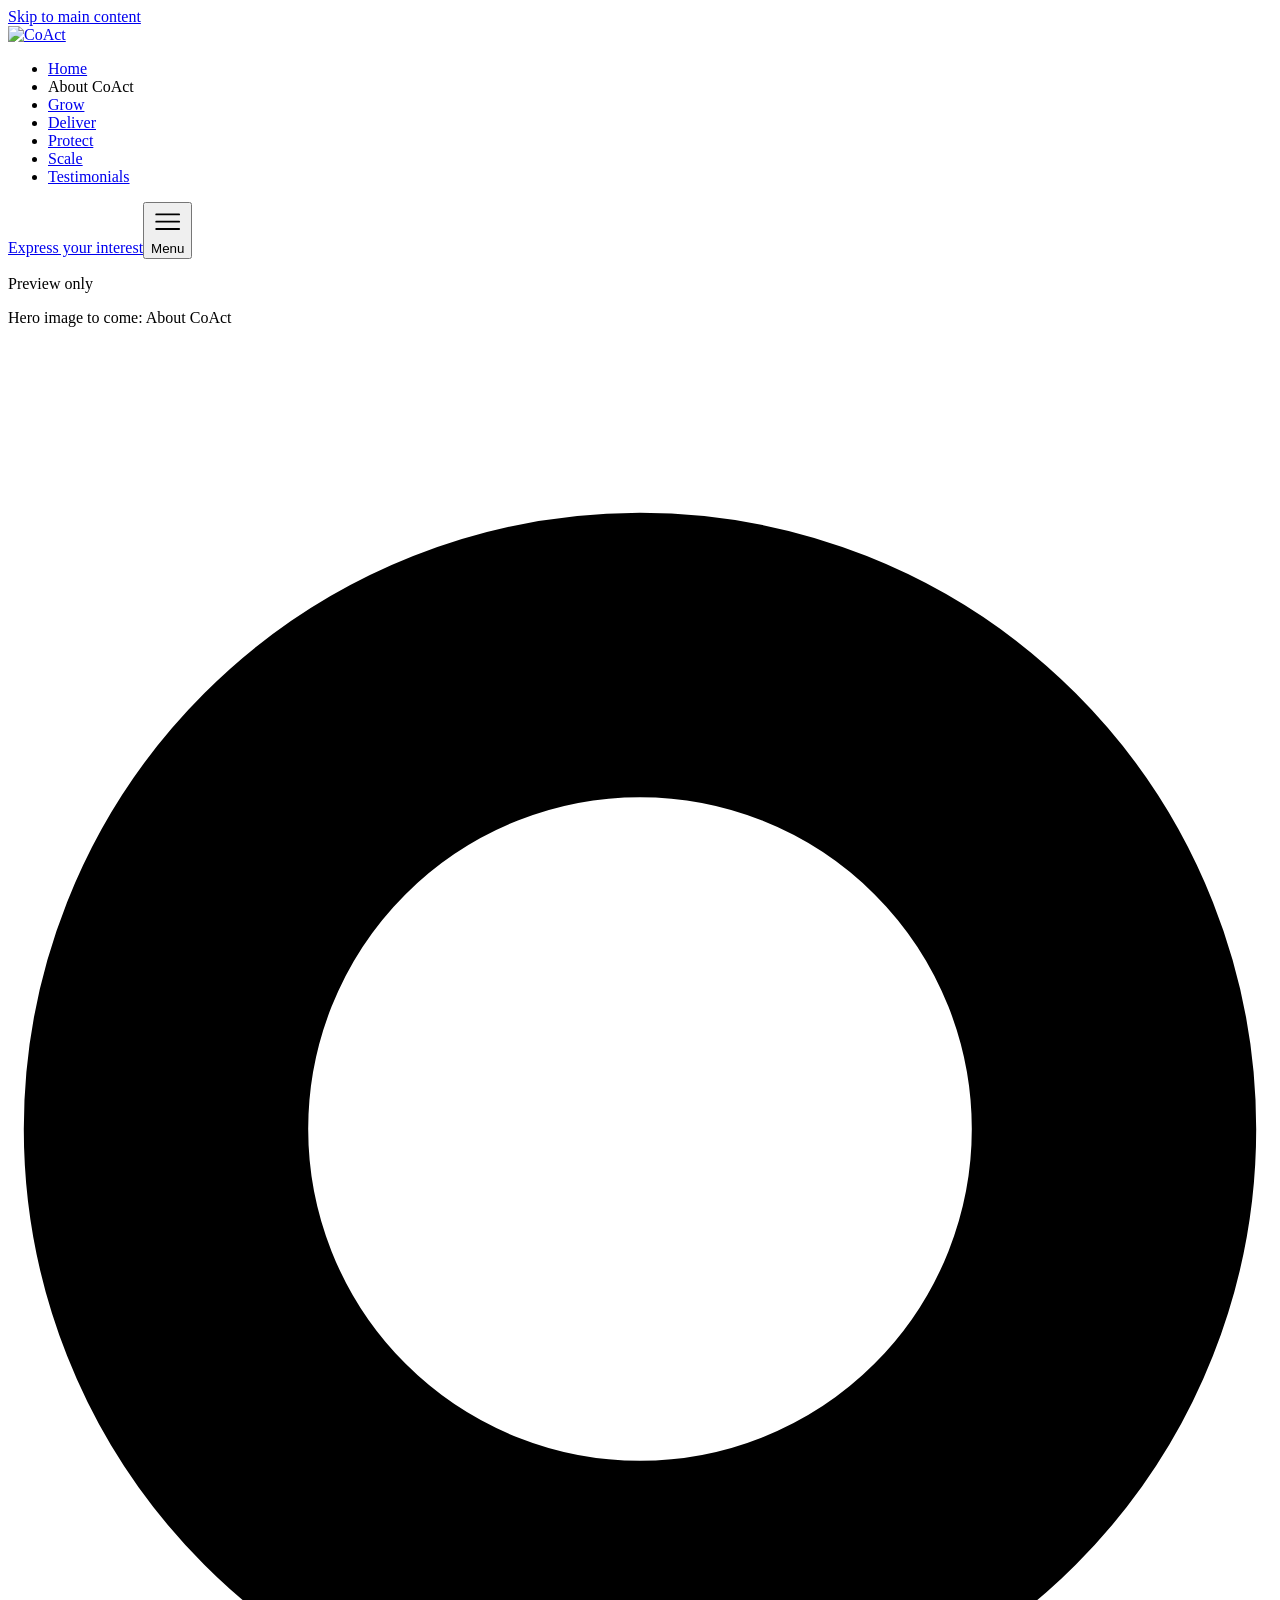
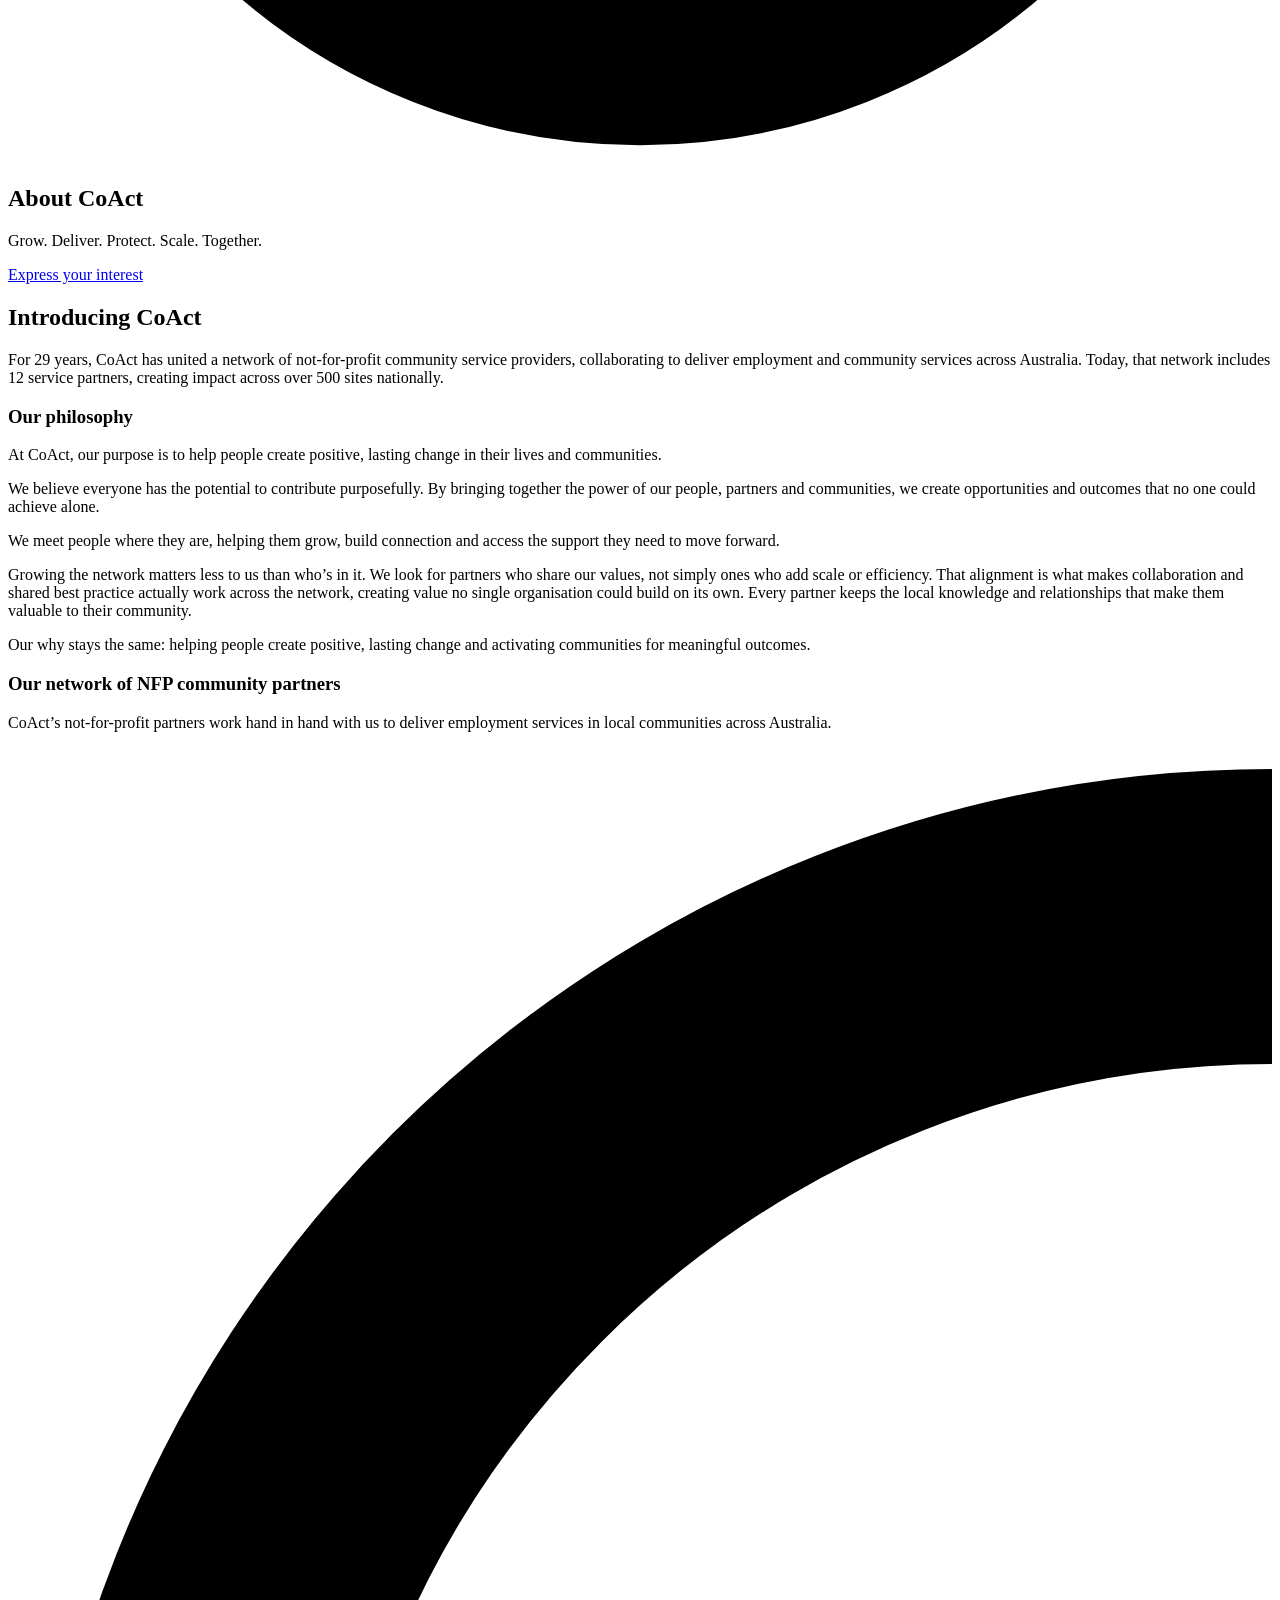
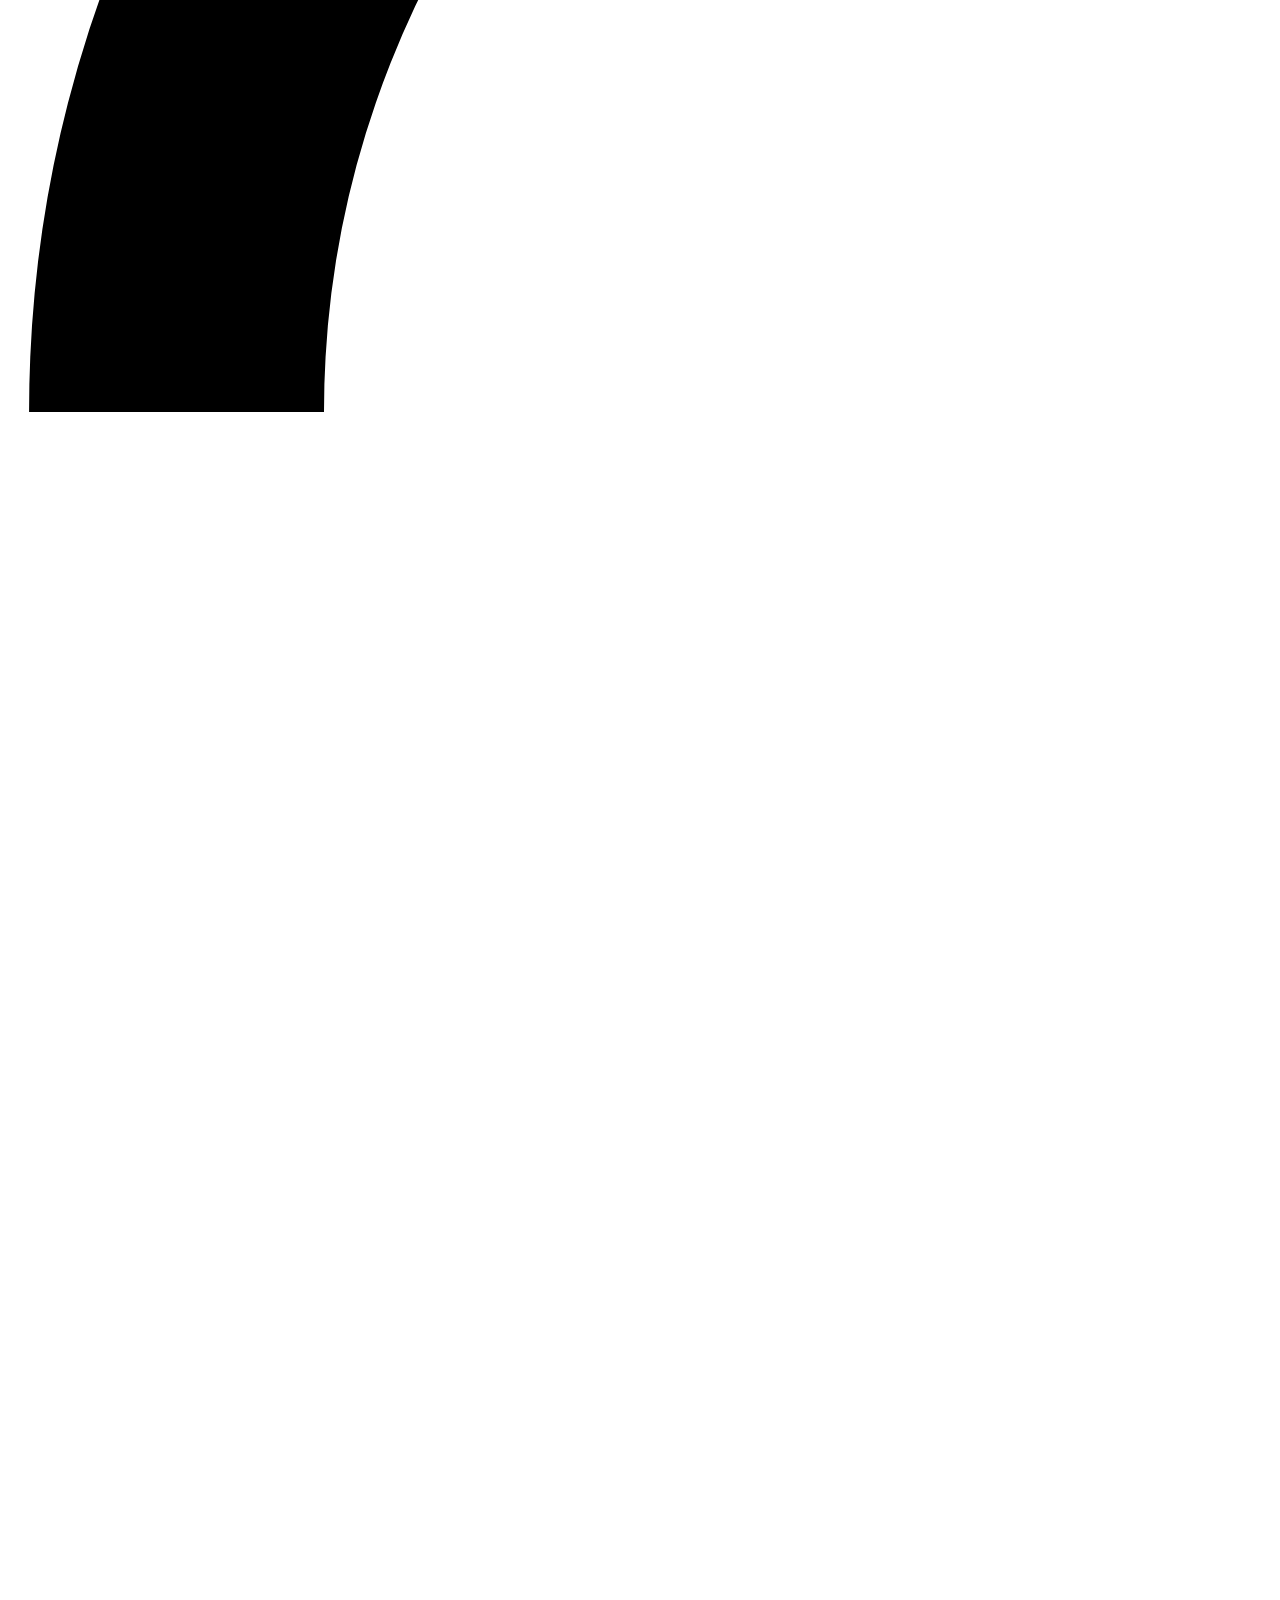
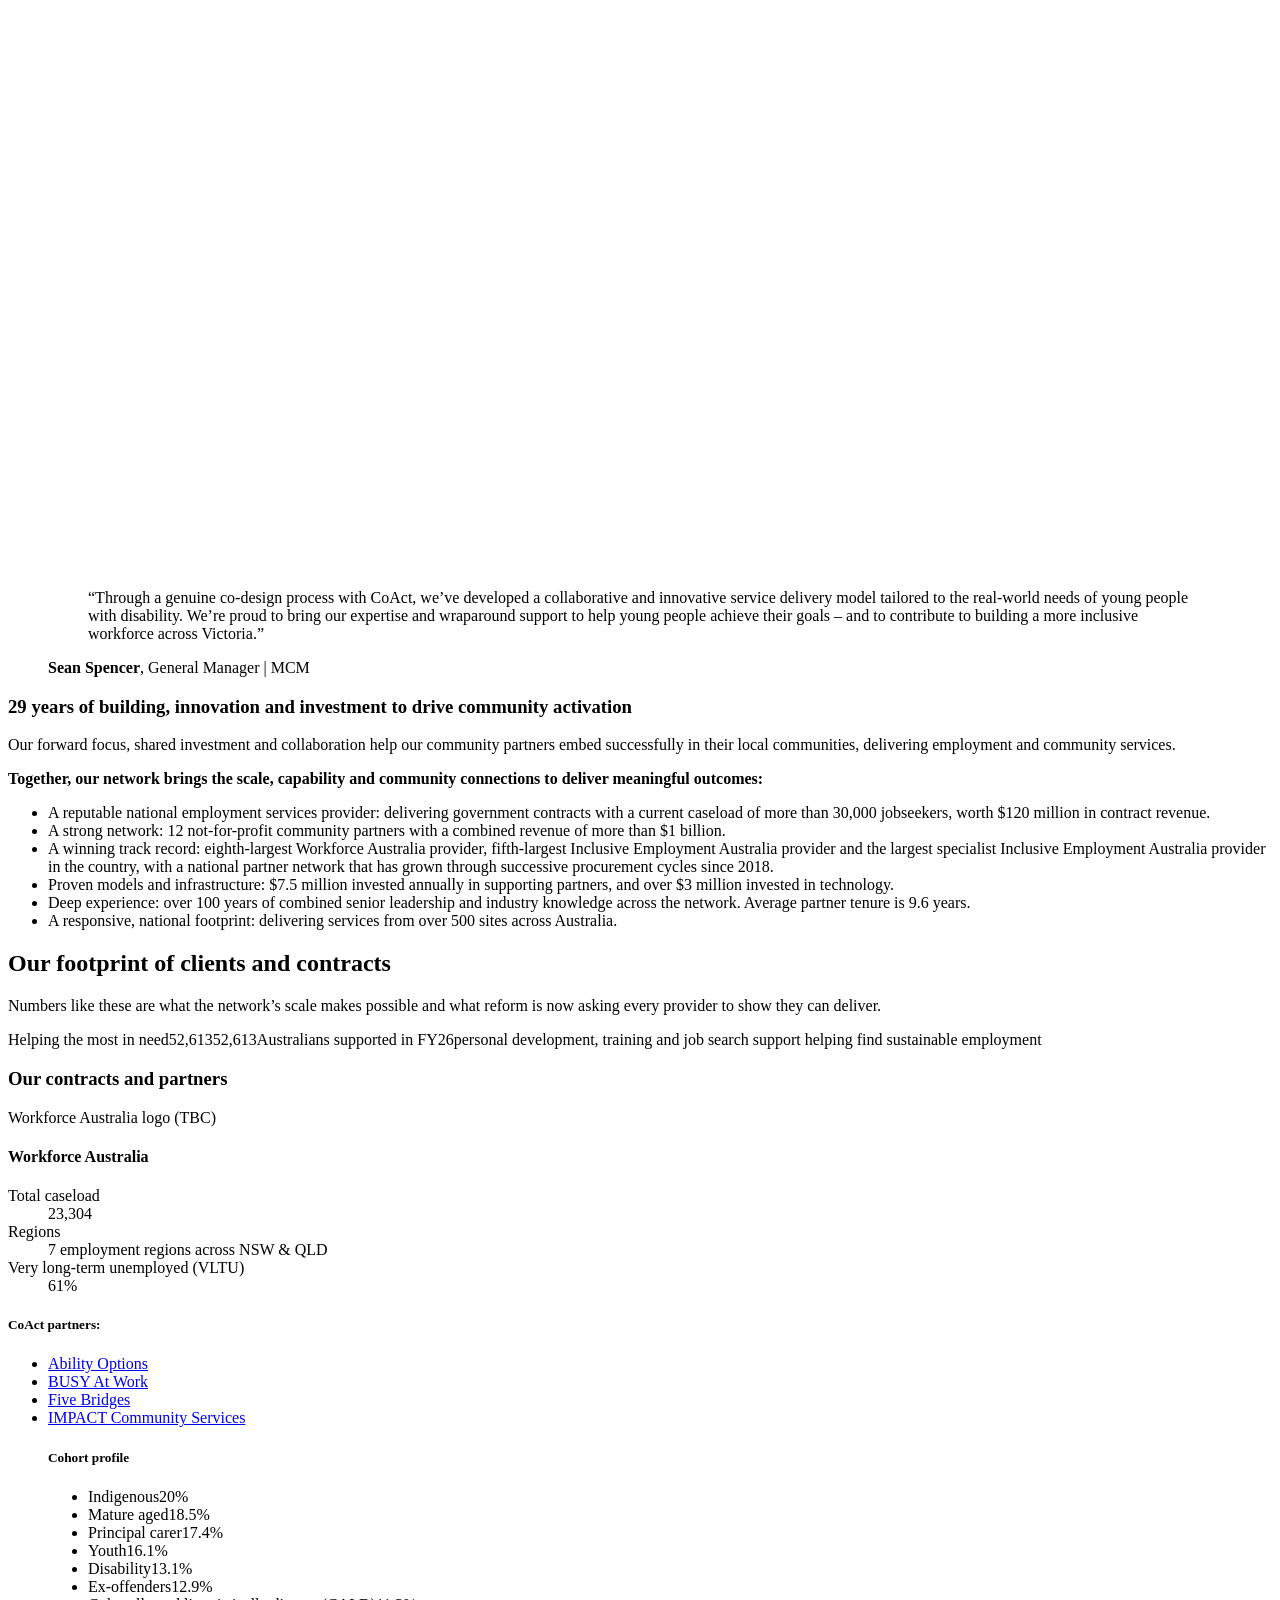
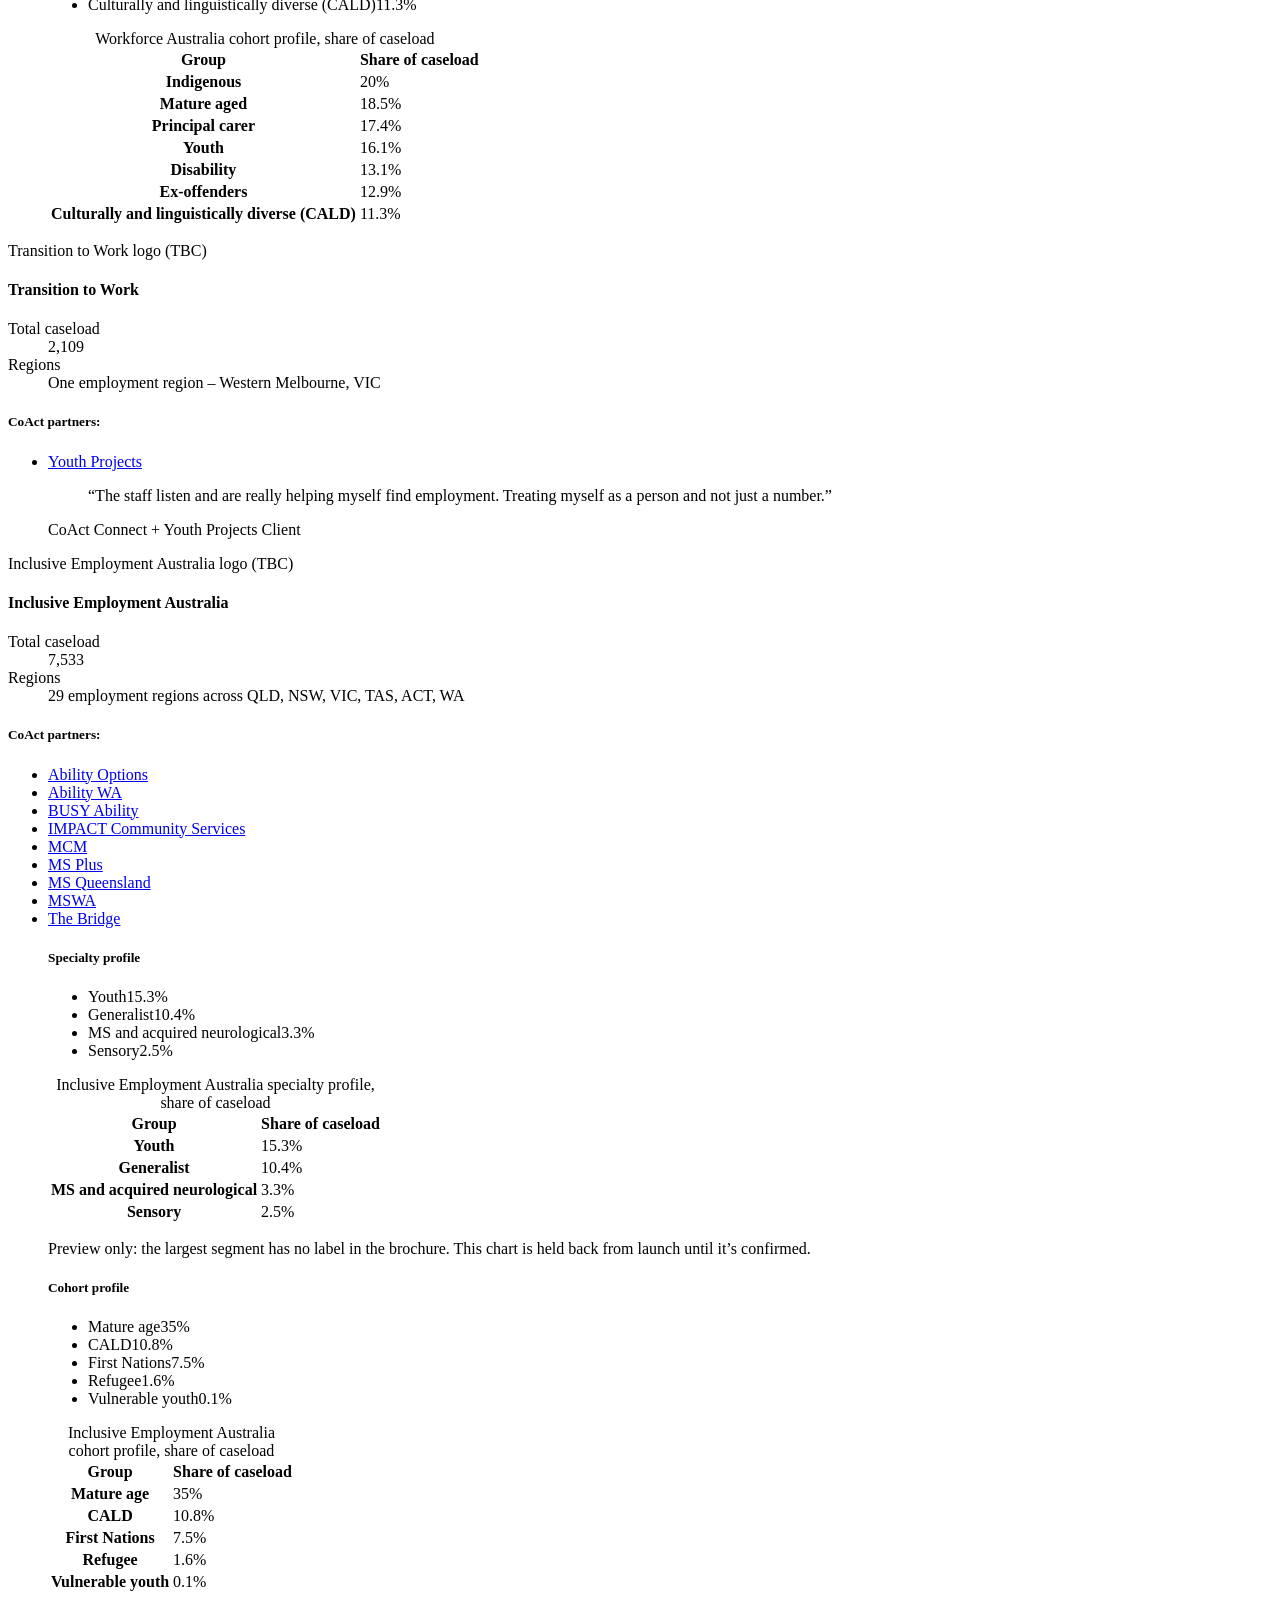
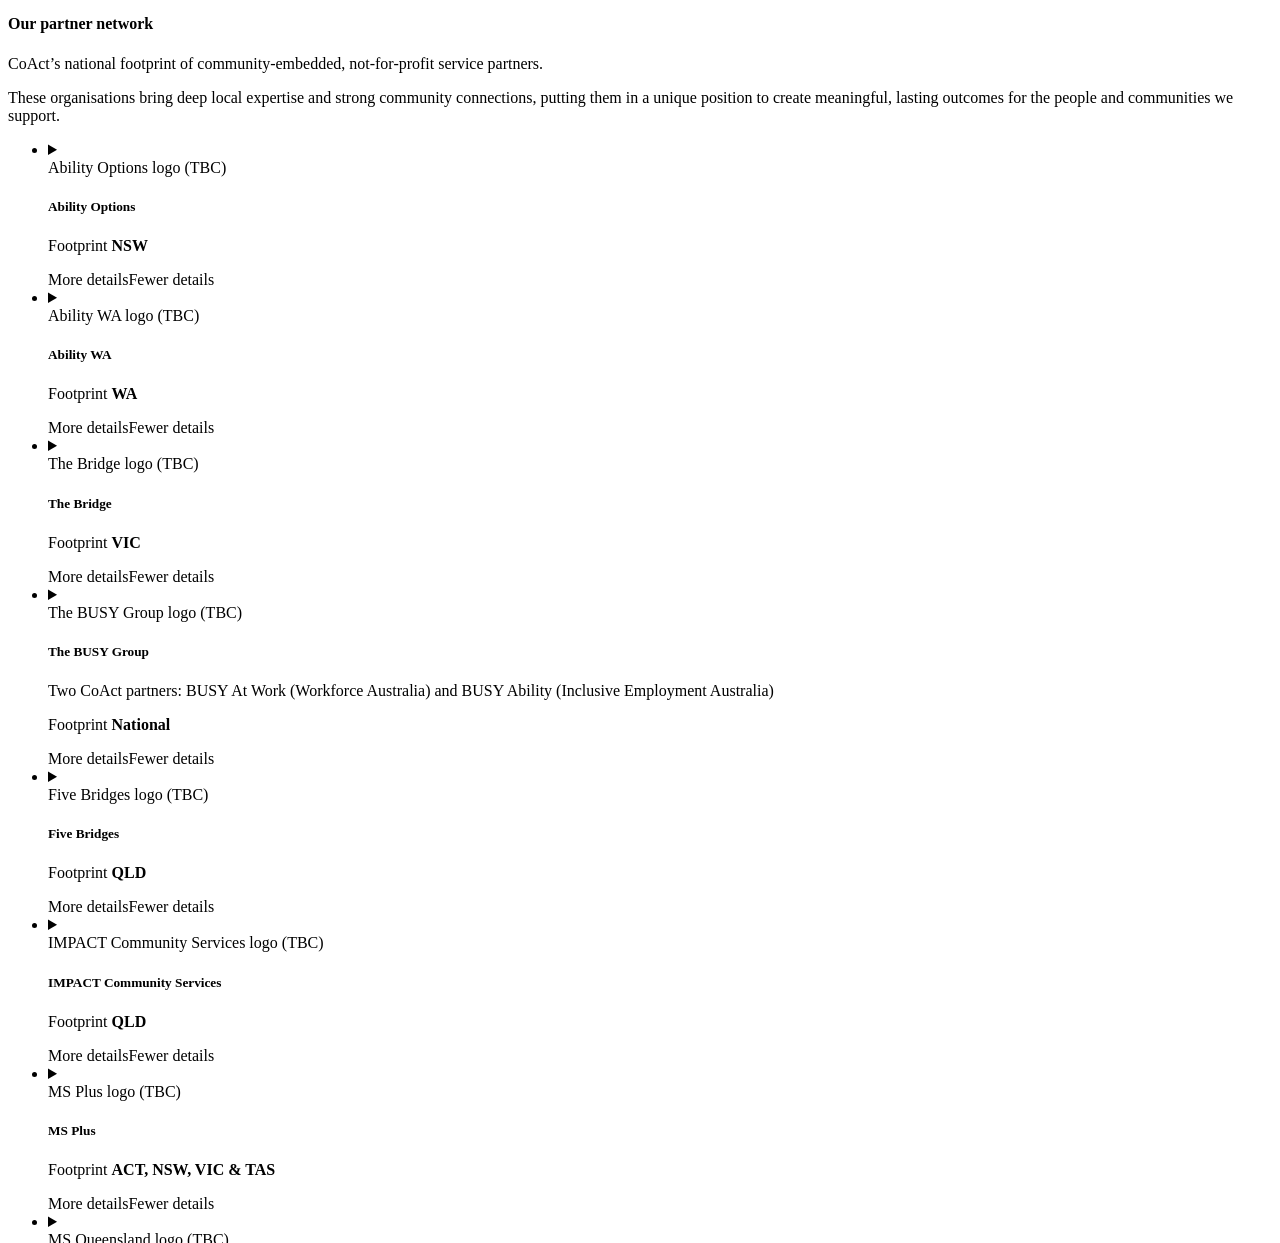
==== about/index.html @ 269b0225 "Apply Sarah Emms feedback round 1 Co-Authored-By: Claude Opus 5.5 <noreply@anthropic.com>" ====
<!DOCTYPE html><html lang="en-AU" class="no-js"><head><meta charset="utf-8"><meta name="viewport" content="width=device-width, initial-scale=1"><title>About CoAct | CoAct</title><meta name="description" content="Meet the CoAct network: 12 not-for-profit partners delivering Workforce Australia, Inclusive Employment Australia and Transition to Work."><meta name="robots" content="noindex, nofollow"><meta property="og:type" content="website"><meta property="og:title" content="About CoAct | CoAct"><meta property="og:description" content="Meet the CoAct network: 12 not-for-profit partners delivering Workforce Australia, Inclusive Employment Australia and Transition to Work."><meta property="og:image" content="/community-activation-preview/og-image.jpg"><meta property="og:image:width" content="1200"><meta property="og:image:height" content="630"><meta property="og:locale" content="en_AU"><meta name="twitter:card" content="summary_large_image"><meta name="theme-color" content="#404041"><link rel="icon" href="data:,"><link rel="stylesheet" href="/community-activation-preview/_astro/Hero.DxfeFYx7.css"></head><body><a class="skip-link" href="#main">Skip to main content</a><header class="site-header"><div class="bar"><a class="logo" href="/community-activation-preview/" aria-label="CoAct, home"><img src="/community-activation-preview/brand/coact-logo-positive.png" alt="CoAct" width="79" height="48"></a><nav class="site-nav" id="site-nav" aria-label="Main"><ul><li><a href="/community-activation-preview/">Home</a></li><li><span class="nav-current" aria-current="page" data-href="/community-activation-preview/about/">About CoAct</span></li><li><a href="/community-activation-preview/grow/">Grow</a></li><li><a href="/community-activation-preview/deliver/">Deliver</a></li><li><a href="/community-activation-preview/protect/">Protect</a></li><li><a href="/community-activation-preview/scale/">Scale</a></li><li><a href="/community-activation-preview/testimonials/">Testimonials</a></li></ul></nav><div class="header-actions"><a class="btn btn-primary" href="/community-activation-preview/express-interest/" data-eoi="header">Express your interest</a><button class="menu-toggle" type="button" aria-expanded="false" aria-controls="site-nav"><svg viewBox="0 0 32 32" fill="none" stroke="currentColor" stroke-width="1.75" stroke-linecap="round" stroke-linejoin="round" aria-hidden="true" focusable="false"><line x1="5" y1="9" x2="27" y2="9"></line><line x1="5" y1="16" x2="27" y2="16"></line><line x1="5" y1="23" x2="27" y2="23"></line></svg><span class="menu-label">Menu</span></button></div></div></header><main id="main" tabindex="-1"><section class="hero" id="top" aria-labelledby="hero-title" data-astro-cid-ge2uvauf><div class="hero-photo" data-astro-cid-ge2uvauf><div class="hero-placeholder" data-astro-cid-ge2uvauf><p class="preview-flag" data-astro-cid-ge2uvauf>Preview only</p><p class="hero-placeholder-label" data-astro-cid-ge2uvauf>Hero image to come: About CoAct</p></div><video class="hero-video" muted loop playsinline preload="auto" aria-hidden="true" data-hero-video data-astro-cid-ge2uvauf><source src="/community-activation-preview/video/about-banner.mp4" type="video/mp4" data-astro-cid-ge2uvauf></video><button type="button" class="hero-video-toggle" data-hero-video-toggle aria-pressed="false" hidden data-astro-cid-ge2uvauf><span class="visually-hidden" data-astro-cid-ge2uvauf>Pause background video</span><svg class="i-pause" viewBox="0 0 24 24" width="18" height="18" aria-hidden="true" data-astro-cid-ge2uvauf><path fill="currentColor" d="M7 5h4v14H7zM13 5h4v14h-4z" data-astro-cid-ge2uvauf></path></svg><svg class="i-play" viewBox="0 0 24 24" width="18" height="18" aria-hidden="true" data-astro-cid-ge2uvauf><path fill="currentColor" d="M8 5v14l11-7z" data-astro-cid-ge2uvauf></path></svg></button></div><div class="hero-panel on-dark" data-astro-cid-ge2uvauf><svg class="arc " viewBox="0 0 400 400" aria-hidden="true" focusable="false"><circle cx="200" cy="200" r="150" fill="none" stroke="currentColor" stroke-width="90"></circle></svg><h1 id="hero-title" data-astro-cid-ge2uvauf>About CoAct</h1><p class="tagline" data-astro-cid-ge2uvauf><span class="pillars" data-astro-cid-ge2uvauf>Grow. Deliver. Protect. Scale.</span> Together.</p><div class="actions" data-astro-cid-ge2uvauf><a class="btn btn-primary" href="/community-activation-preview/express-interest/" data-eoi="hero" data-astro-cid-ge2uvauf>Express your interest</a></div></div></section><section class="section" id="about" aria-labelledby="about-title"><div class="container"><h2 class="tag dot-orange" id="about-title">Introducing CoAct</h2><div class="about-grid"><div><p class="lead measure">For 29 years, CoAct has united a network of not-for-profit community service providers, collaborating to deliver employment and community services across Australia. Today, that network includes 12 service partners, creating impact across over 500 sites nationally.</p><div class="prose" style="margin-top: var(--s-7)"><h3 id="our-philosophy">Our philosophy</h3>
<p>At CoAct, our purpose is to help people create positive, lasting change in their lives and communities.</p>
<p>We believe everyone has the potential to contribute purposefully. By bringing together the power of our people, partners and communities, we create opportunities and outcomes that no one could achieve alone.</p>
<p>We meet people where they are, helping them grow, build connection and access the support they need to move forward.</p>
<p>Growing the network matters less to us than who’s in it. We look for partners who share our values, not simply ones who add scale or efficiency. That alignment is what makes collaboration and shared best practice actually work across the network, creating value no single organisation could build on its own. Every partner keeps the local knowledge and relationships that make them valuable to their community.</p>
<p>Our why stays the same: helping people create positive, lasting change and activating communities for meaningful outcomes.</p>
<h3 id="our-network-of-nfp-community-partners">Our network of NFP community partners</h3>
<p>CoAct’s not-for-profit partners work hand in hand with us to deliver employment services in local communities across Australia.</p>
</div></div><div class="photo-arc"><svg class="arc " viewBox="0 0 300 300" aria-hidden="true" focusable="false"><path d="M 40 300 A 260 260 0 0 1 300 40" fill="none" stroke="currentColor" stroke-width="70"></path></svg><div class="frame"><picture><source srcset="/community-activation-preview/_astro/team.Dw1_Xzkw_ZVkjxB.avif 480w, /community-activation-preview/_astro/team.Dw1_Xzkw_Z1PuPGl.avif 800w, /community-activation-preview/_astro/team.Dw1_Xzkw_1NqT07.avif 1200w" type="image/avif" sizes="(min-width: 900px) 40vw, 100vw"><source srcset="/community-activation-preview/_astro/team.Dw1_Xzkw_Z2f85u.webp 480w, /community-activation-preview/_astro/team.Dw1_Xzkw_ZVpEee.webp 800w, /community-activation-preview/_astro/team.Dw1_Xzkw_ZH78BV.webp 1200w" type="image/webp" sizes="(min-width: 900px) 40vw, 100vw"><img src="/community-activation-preview/_astro/team.Dw1_Xzkw_1SGSV2.jpg" srcset="/community-activation-preview/_astro/team.Dw1_Xzkw_Z2eh0yu.jpg 480w, /community-activation-preview/_astro/team.Dw1_Xzkw_1VJB6H.jpg 800w, /community-activation-preview/_astro/team.Dw1_Xzkw_2mHH69.jpg 1200w" sizes="(min-width: 900px) 40vw, 100vw" alt="A large group of CoAct staff and partners on a lawn bowls green on a sunny day, smiling and holding up large letters spelling coact." loading="lazy" decoding="async" width="2490" height="1753"></picture></div></div></div><figure class="quote-card quote-full accent-orange" style="--accent: var(--orange)"><blockquote><p>“Through a genuine co-design process with CoAct, we’ve developed a collaborative and innovative service delivery model tailored to the real-world needs of young people with disability. We’re proud to bring our expertise and wraparound support to help young people achieve their goals – and to contribute to building a more inclusive workforce across Victoria.”</p></blockquote><figcaption><strong>Sean Spencer</strong>, General Manager | MCM</figcaption></figure><div style="margin-top: var(--s-8)" class="measure"><h3>29 years of building, innovation and investment to drive community activation</h3><p style="margin-top: var(--s-4)">Our forward focus, shared investment and collaboration help our community partners embed successfully in their local communities, delivering employment and community services.</p><p><strong>Together, our network brings the scale, capability and community connections to deliver meaningful outcomes:</strong></p></div><ul class="proof-points on-dark"><li><span class="pp-title">A reputable national employment services provider:</span> <span class="pp-text">delivering government contracts with a current caseload of more than 30,000 jobseekers, worth $120 million in contract revenue.</span></li><li><span class="pp-title">A strong network:</span> <span class="pp-text">12 not-for-profit community partners with a combined revenue of more than $1 billion.</span></li><li><span class="pp-title">A winning track record:</span> <span class="pp-text">eighth-largest Workforce Australia provider, fifth-largest Inclusive Employment Australia provider and the largest specialist Inclusive Employment Australia provider in the country, with a national partner network that has grown through successive procurement cycles since 2018.</span></li><li><span class="pp-title">Proven models and infrastructure:</span> <span class="pp-text">$7.5 million invested annually in supporting partners, and over $3 million invested in technology.</span></li><li><span class="pp-title">Deep experience:</span> <span class="pp-text">over 100 years of combined senior leadership and industry knowledge across the network. Average partner tenure is 9.6 years.</span></li><li><span class="pp-title">A responsive, national footprint:</span> <span class="pp-text">delivering services from over 500 sites across Australia.</span></li></ul></div></section><section class="section footprint" id="footprint" aria-labelledby="footprint-title"><div class="container"><h2 class="tag dot-purple" id="footprint-title">Our footprint of clients and contracts</h2><p class="lead measure">Numbers like these are what the network’s scale makes possible and what reform is now asking every provider to show they can deliver.</p></div><div class="supported on-dark"><div class="container"><span class="eyebrow">Helping the most in need</span><span class="big"><span class="visually-hidden">52,613</span><span aria-hidden="true" data-shuffle>52,613</span></span><span class="what">Australians supported in FY26</span><span class="detail">personal development, training and job search support helping find sustainable employment</span></div></div><div class="container"><h3>Our contracts and partners</h3><div class="contracts"><article class="contract" aria-labelledby="c-wa"><div class="contract-logo" aria-hidden="true">Workforce Australia logo (TBC)</div><div><h4 id="c-wa">Workforce Australia</h4><dl class="facts" style="margin-top: var(--s-4)"><div><dt>Total caseload</dt><dd>23,304</dd></div><div><dt>Regions</dt><dd>7 employment regions across NSW &amp; QLD</dd></div><div><dt>Very long-term unemployed (VLTU)</dt><dd>61%</dd></div></dl><div class="partner-names"><h5>CoAct partners:</h5><ul class="chip-list"><li><a class="chip chip-link" href="#partner-ability-options">Ability Options</a></li><li><a class="chip chip-link" href="#partner-the-busy-group">BUSY At Work</a></li><li><a class="chip chip-link" href="#partner-five-bridges">Five Bridges</a></li><li><a class="chip chip-link" href="#partner-impact-community-services">IMPACT Community Services</a></li></ul></div></div><div class="charts"><figure class="chart" aria-labelledby="wa-cohort-title"><h5 id="wa-cohort-title">Cohort profile</h5><ul class="bars" aria-hidden="true"><li class="bar"><span class="lbl">Indigenous</span><span class="track"><span class="fill" style="--w: 100%"></span></span><span class="val">20%</span></li><li class="bar"><span class="lbl">Mature aged</span><span class="track"><span class="fill" style="--w: 92.5%"></span></span><span class="val">18.5%</span></li><li class="bar"><span class="lbl">Principal carer</span><span class="track"><span class="fill" style="--w: 86.99999999999999%"></span></span><span class="val">17.4%</span></li><li class="bar"><span class="lbl">Youth</span><span class="track"><span class="fill" style="--w: 80.5%"></span></span><span class="val">16.1%</span></li><li class="bar"><span class="lbl">Disability</span><span class="track"><span class="fill" style="--w: 65.5%"></span></span><span class="val">13.1%</span></li><li class="bar"><span class="lbl">Ex-offenders</span><span class="track"><span class="fill" style="--w: 64.5%"></span></span><span class="val">12.9%</span></li><li class="bar"><span class="lbl">Culturally and linguistically diverse (CALD)</span><span class="track"><span class="fill" style="--w: 56.50000000000001%"></span></span><span class="val">11.3%</span></li></ul><div class="visually-hidden"><table><caption>Workforce Australia cohort profile, share of caseload</caption><thead><tr><th scope="col">Group</th><th scope="col">Share of caseload</th></tr></thead><tbody><tr><th scope="row">Indigenous</th><td>20%</td></tr><tr><th scope="row">Mature aged</th><td>18.5%</td></tr><tr><th scope="row">Principal carer</th><td>17.4%</td></tr><tr><th scope="row">Youth</th><td>16.1%</td></tr><tr><th scope="row">Disability</th><td>13.1%</td></tr><tr><th scope="row">Ex-offenders</th><td>12.9%</td></tr><tr><th scope="row">Culturally and linguistically diverse (CALD)</th><td>11.3%</td></tr></tbody></table></div></figure></div></article><article class="contract" aria-labelledby="c-ttw"><div class="contract-logo" aria-hidden="true">Transition to Work logo (TBC)</div><div><h4 id="c-ttw">Transition to Work</h4><dl class="facts" style="margin-top: var(--s-4)"><div><dt>Total caseload</dt><dd>2,109</dd></div><div><dt>Regions</dt><dd>One employment region – Western Melbourne, VIC</dd></div></dl><div class="partner-names"><h5>CoAct partners:</h5><ul class="chip-list"><li><a class="chip chip-link" href="#partner-youth-projects">Youth Projects</a></li></ul></div></div><figure><blockquote><p>“The staff listen and are really helping myself find employment. Treating myself as a person and not just a number.”</p></blockquote><figcaption>CoAct Connect + Youth Projects Client</figcaption></figure></article><article class="contract" aria-labelledby="c-iea"><div class="contract-logo" aria-hidden="true">Inclusive Employment Australia logo (TBC)</div><div><h4 id="c-iea">Inclusive Employment Australia</h4><dl class="facts" style="margin-top: var(--s-4)"><div><dt>Total caseload</dt><dd>7,533</dd></div><div><dt>Regions</dt><dd>29 employment regions across QLD, NSW, VIC, TAS, ACT, WA</dd></div></dl><div class="partner-names"><h5>CoAct partners:</h5><ul class="chip-list"><li><a class="chip chip-link" href="#partner-ability-options">Ability Options</a></li><li><a class="chip chip-link" href="#partner-ability-wa">Ability WA</a></li><li><a class="chip chip-link" href="#partner-the-busy-group">BUSY Ability</a></li><li><a class="chip chip-link" href="#partner-impact-community-services">IMPACT Community Services</a></li><li><a class="chip chip-link" href="#partner-mcm">MCM</a></li><li><a class="chip chip-link" href="#partner-ms-plus">MS Plus</a></li><li><a class="chip chip-link" href="#partner-ms-queensland">MS Queensland</a></li><li><a class="chip chip-link" href="#partner-mswa">MSWA</a></li><li><a class="chip chip-link" href="#partner-the-bridge">The Bridge</a></li></ul></div></div><div class="charts"><figure class="chart" aria-labelledby="iea-specialty-title"><h5 id="iea-specialty-title">Specialty profile</h5><ul class="bars" aria-hidden="true"><li class="bar"><span class="lbl">Youth</span><span class="track"><span class="fill" style="--w: 100%"></span></span><span class="val">15.3%</span></li><li class="bar"><span class="lbl">Generalist</span><span class="track"><span class="fill" style="--w: 67.97385620915033%"></span></span><span class="val">10.4%</span></li><li class="bar"><span class="lbl">MS and acquired neurological</span><span class="track"><span class="fill" style="--w: 21.56862745098039%"></span></span><span class="val">3.3%</span></li><li class="bar"><span class="lbl">Sensory</span><span class="track"><span class="fill" style="--w: 16.33986928104575%"></span></span><span class="val">2.5%</span></li></ul><div class="visually-hidden"><table><caption>Inclusive Employment Australia specialty profile, share of caseload</caption><thead><tr><th scope="col">Group</th><th scope="col">Share of caseload</th></tr></thead><tbody><tr><th scope="row">Youth</th><td>15.3%</td></tr><tr><th scope="row">Generalist</th><td>10.4%</td></tr><tr><th scope="row">MS and acquired neurological</th><td>3.3%</td></tr><tr><th scope="row">Sensory</th><td>2.5%</td></tr></tbody></table></div><p class="preview-flag">Preview only: the largest segment has no label in the brochure. This chart is held back from launch until it’s confirmed.</p></figure><figure class="chart" aria-labelledby="iea-cohort-title"><h5 id="iea-cohort-title">Cohort profile</h5><ul class="bars" aria-hidden="true"><li class="bar"><span class="lbl">Mature age</span><span class="track"><span class="fill" style="--w: 100%"></span></span><span class="val">35%</span></li><li class="bar"><span class="lbl">CALD</span><span class="track"><span class="fill" style="--w: 30.85714285714286%"></span></span><span class="val">10.8%</span></li><li class="bar"><span class="lbl">First Nations</span><span class="track"><span class="fill" style="--w: 21.428571428571427%"></span></span><span class="val">7.5%</span></li><li class="bar"><span class="lbl">Refugee</span><span class="track"><span class="fill" style="--w: 4.571428571428571%"></span></span><span class="val">1.6%</span></li><li class="bar"><span class="lbl">Vulnerable youth</span><span class="track"><span class="fill" style="--w: 0.2857142857142857%"></span></span><span class="val">0.1%</span></li></ul><div class="visually-hidden"><table><caption>Inclusive Employment Australia cohort profile, share of caseload</caption><thead><tr><th scope="col">Group</th><th scope="col">Share of caseload</th></tr></thead><tbody><tr><th scope="row">Mature age</th><td>35%</td></tr><tr><th scope="row">CALD</th><td>10.8%</td></tr><tr><th scope="row">First Nations</th><td>7.5%</td></tr><tr><th scope="row">Refugee</th><td>1.6%</td></tr><tr><th scope="row">Vulnerable youth</th><td>0.1%</td></tr></tbody></table></div></figure></div></article></div><div class="partners-block" id="partners" aria-labelledby="partners-title"><h4 class="tag dot-white" id="partners-title">Our partner network</h4><div class="measure"><p class="lead">CoAct’s national footprint of community-embedded, not-for-profit service partners.</p><p style="margin-top: var(--s-4)">These organisations bring deep local expertise and strong community connections, putting them in a unique position to create meaningful, lasting outcomes for the people and communities we support.</p></div><ul class="partner-grid"><li id="partner-ability-options"><article class="partner-card accent-purple" aria-labelledby="partner-0"><div class="band"></div><details class="partner-details"><summary class="body"><div class="partner-logo-placeholder" aria-hidden="true">Ability Options logo (TBC)</div><h5 id="partner-0">Ability Options</h5><p class="partner-footprint"><span>Footprint</span> <strong>NSW</strong></p><span class="partner-toggle" aria-hidden="true"><span class="more">More details</span><span class="less">Fewer details</span></span></summary><div class="body partner-more"><dl class="partner-facts"><div><dt>Year established</dt><dd>1976</dd></div><div><dt>No. of jobseekers</dt><dd>3,969</dd></div></dl><div class="programs"><h6>Programs</h6><ul><li>Workforce Australia</li><li>Inclusive Employment Australia</li><li>NDIS Employment Services (including Specialist Counselling for Work)</li><li>NDIS (Supported Independent Living, Specialist Disability Accommodation, Short and Medium Term Accommodation, Support Coordination, Support at Home and in Community, Day Programs, Therapy Services, Plan Management, Psychosocial Recovery Coaching)</li></ul></div></div></details></article></li><li id="partner-ability-wa"><article class="partner-card accent-teal" aria-labelledby="partner-1"><div class="band"></div><details class="partner-details"><summary class="body"><div class="partner-logo-placeholder" aria-hidden="true">Ability WA logo (TBC)</div><h5 id="partner-1">Ability WA</h5><p class="partner-footprint"><span>Footprint</span> <strong>WA</strong></p><span class="partner-toggle" aria-hidden="true"><span class="more">More details</span><span class="less">Fewer details</span></span></summary><div class="body partner-more"><dl class="partner-facts"><div><dt>Year established</dt><dd>1951</dd></div><div><dt>Specialisations</dt><dd>People with disability, youth, mature aged</dd></div><div><dt>No. of jobseekers</dt><dd>177</dd></div></dl><div class="programs"><h6>Programs</h6><ul><li>NDIS Services</li><li>Supported Independent Living</li><li>Inclusive Employment Australia</li><li>Transition to Work</li><li>School Leaver Employment Supports</li></ul></div></div></details></article></li><li id="partner-the-bridge"><article class="partner-card accent-orange" aria-labelledby="partner-2"><div class="band"></div><details class="partner-details"><summary class="body"><div class="partner-logo-placeholder" aria-hidden="true">The Bridge logo (TBC)</div><h5 id="partner-2">The Bridge</h5><p class="partner-footprint"><span>Footprint</span> <strong>VIC</strong></p><span class="partner-toggle" aria-hidden="true"><span class="more">More details</span><span class="less">Fewer details</span></span></summary><div class="body partner-more"><dl class="partner-facts"><div><dt>Year established</dt><dd>1970</dd></div><div><dt>Specialisations</dt><dd>People with disability, from school leavers to older adults</dd></div><div><dt>No. of jobseekers</dt><dd>261</dd></div></dl><div class="programs"><h6>Programs</h6><ul><li>Inclusive Employment Australia</li><li>Open Employment</li><li>Supported Employment</li><li>Job Skills Building</li><li>Social Enterprise (certified with Social Traders)</li><li>NDIS (Day Programs, In Home and Community Support, Leisure and Recreation, Independent Living Homes, Support Coordination)</li></ul></div></div></details></article></li><li id="partner-the-busy-group"><article class="partner-card accent-yellow" aria-labelledby="partner-3"><div class="band"></div><details class="partner-details"><summary class="body"><div class="partner-logo-placeholder" aria-hidden="true">The BUSY Group logo (TBC)</div><h5 id="partner-3">The BUSY Group</h5><p class="partner-subtitle">Two CoAct partners: BUSY At Work (Workforce Australia) and BUSY Ability (Inclusive Employment Australia)</p><p class="partner-footprint"><span>Footprint</span> <strong>National</strong></p><span class="partner-toggle" aria-hidden="true"><span class="more">More details</span><span class="less">Fewer details</span></span></summary><div class="body partner-more"><dl class="partner-facts"><div><dt>Year established</dt><dd>1977</dd></div><div><dt>Specialisations</dt><dd>Apprenticeships, training, education, employment, scholarships and rebates</dd></div><div><dt>No. of jobseekers</dt><dd>More than 60,000</dd></div></dl><div class="programs"><h6>Programs</h6><ul><li>Workforce Australia (Generalist, Ex-Offender Specialist, Transition to Work, Employability Skills Training)</li><li>Self-Employment Assistance</li><li>Australian Apprenticeship Support Network</li><li>Skills Checkpoint for Older Workers</li><li>Inclusive Employment Australia</li><li>NDIS supports</li><li>Registered Training Organisation/ Group Training Organisation</li><li>The BUSY Schools</li></ul></div></div></details></article></li><li id="partner-five-bridges"><article class="partner-card accent-orange" aria-labelledby="partner-4"><div class="band"></div><details class="partner-details"><summary class="body"><div class="partner-logo-placeholder" aria-hidden="true">Five Bridges logo (TBC)</div><h5 id="partner-4">Five Bridges</h5><p class="partner-footprint"><span>Footprint</span> <strong>QLD</strong></p><span class="partner-toggle" aria-hidden="true"><span class="more">More details</span><span class="less">Fewer details</span></span></summary><div class="body partner-more"><dl class="partner-facts"><div><dt>Year established</dt><dd>2013</dd></div><div><dt>Specialisations</dt><dd>First Nations programs – employment, training, community and social services</dd></div><div><dt>No. of jobseekers</dt><dd>1,453</dd></div></dl><div class="programs"><h6>Programs</h6><ul><li>Workforce Australia (Indigenous Specialist)</li><li>Skilling Queenslanders for Work</li><li>Indigenous Justice Programs (Murri Courts)</li><li>Murri Sisters DFV Mobile Support Service</li><li>Five Bridges Residential Program – NIAA</li><li>Five Bridges Alcohol Support Program</li></ul></div></div></details></article></li><li id="partner-impact-community-services"><article class="partner-card accent-teal" aria-labelledby="partner-5"><div class="band"></div><details class="partner-details"><summary class="body"><div class="partner-logo-placeholder" aria-hidden="true">IMPACT Community Services logo (TBC)</div><h5 id="partner-5">IMPACT Community Services</h5><p class="partner-footprint"><span>Footprint</span> <strong>QLD</strong></p><span class="partner-toggle" aria-hidden="true"><span class="more">More details</span><span class="less">Fewer details</span></span></summary><div class="body partner-more"><dl class="partner-facts"><div><dt>Year established</dt><dd>1978</dd></div><div><dt>Specialisations</dt><dd>Disability, mental health, youth, parents, mature age, training, social enterprises</dd></div><div><dt>No. of jobseekers</dt><dd>420</dd></div></dl><div class="programs"><h6>Programs</h6><ul><li>Workforce Australia</li><li>WORKfit</li><li>Registered Training Organisation (RTO code: 0115)</li><li>NDIS</li><li>Australian Disability Enterprise – Recycling and Collections</li><li>Mental health supports</li><li>Community Navigators</li><li>Inclusive Employment Australia</li></ul></div></div></details></article></li><li id="partner-ms-plus"><article class="partner-card accent-orange" aria-labelledby="partner-6"><div class="band"></div><details class="partner-details"><summary class="body"><div class="partner-logo-placeholder" aria-hidden="true">MS Plus logo (TBC)</div><h5 id="partner-6">MS Plus</h5><p class="partner-footprint"><span>Footprint</span> <strong>ACT, NSW, VIC &amp; TAS</strong></p><span class="partner-toggle" aria-hidden="true"><span class="more">More details</span><span class="less">Fewer details</span></span></summary><div class="body partner-more"><dl class="partner-facts"><div><dt>Year established</dt><dd>1956</dd></div><div><dt>Specialisations</dt><dd>Multiple Sclerosis and other neurological conditions</dd></div><div><dt>No. of jobseekers</dt><dd>823</dd></div></dl><div class="programs"><h6>Programs</h6><ul><li>Inclusive Employment Australia</li><li>Work Assist</li><li>NDIS</li><li>Allied health</li><li>My Aged Care</li><li>Community Visitors Scheme</li></ul></div></div></details></article></li><li id="partner-ms-queensland"><article class="partner-card accent-purple" aria-labelledby="partner-7"><div class="band"></div><details class="partner-details"><summary class="body"><div class="partner-logo-placeholder" aria-hidden="true">MS Queensland logo (TBC)</div><h5 id="partner-7">MS Queensland</h5><p class="partner-footprint"><span>Footprint</span> <strong>QLD</strong></p><span class="partner-toggle" aria-hidden="true"><span class="more">More details</span><span class="less">Fewer details</span></span></summary><div class="body partner-more"><dl class="partner-facts"><div><dt>Year established</dt><dd>1974</dd></div><div><dt>Specialisations</dt><dd>Multiple Sclerosis and other neurological conditions</dd></div><div><dt>No. of jobseekers</dt><dd>988</dd></div></dl><div class="programs"><h6>Programs</h6><ul><li>NDIS</li><li>Employment and support coordination (SPARK NeuroCare)</li><li>Accommodation support</li><li>Inclusive Employment Australia</li></ul></div></div></details></article></li><li id="partner-mswa"><article class="partner-card accent-yellow" aria-labelledby="partner-8"><div class="band"></div><details class="partner-details"><summary class="body"><div class="partner-logo-placeholder" aria-hidden="true">MSWA logo (TBC)</div><h5 id="partner-8">MSWA</h5><p class="partner-footprint"><span>Footprint</span> <strong>WA</strong></p><span class="partner-toggle" aria-hidden="true"><span class="more">More details</span><span class="less">Fewer details</span></span></summary><div class="body partner-more"><dl class="partner-facts"><div><dt>Year established</dt><dd>1972</dd></div><div><dt>Specialisations</dt><dd>Multiple Sclerosis and other neurological conditions</dd></div><div><dt>No. of jobseekers</dt><dd>128</dd></div></dl><div class="programs"><h6>Programs</h6><ul><li>Inclusive Employment Australia</li><li>NDIS</li></ul></div></div></details></article></li><li id="partner-mcm"><article class="partner-card accent-orange" aria-labelledby="partner-9"><div class="band"></div><details class="partner-details"><summary class="body"><div class="partner-logo-placeholder" aria-hidden="true">MCM logo (TBC)</div><h5 id="partner-9">MCM</h5><p class="partner-footprint"><span>Footprint</span> <strong>VIC</strong></p><span class="partner-toggle" aria-hidden="true"><span class="more">More details</span><span class="less">Fewer details</span></span></summary><div class="body partner-more"><dl class="partner-facts"><div><dt>Year established</dt><dd>1854</dd></div><div><dt>Specialisations</dt><dd>People with disability, youth, mature aged, homelessness</dd></div><div><dt>No. of jobseekers</dt><dd>1,565</dd></div></dl><div class="programs"><h6>Programs</h6><ul><li>Disability and NDIS</li><li>Early years</li><li>Homelessness</li><li>Learning</li><li>Palliative care</li><li>Mental health</li><li>Inclusive Employment Australia</li></ul></div></div></details></article></li><li id="partner-youth-projects"><article class="partner-card accent-teal" aria-labelledby="partner-10"><div class="band"></div><details class="partner-details"><summary class="body"><div class="partner-logo-placeholder" aria-hidden="true">Youth Projects logo (TBC)</div><h5 id="partner-10">Youth Projects</h5><p class="partner-footprint"><span>Footprint</span> <strong>VIC</strong></p><span class="partner-toggle" aria-hidden="true"><span class="more">More details</span><span class="less">Fewer details</span></span></summary><div class="body partner-more"><dl class="partner-facts"><div><dt>Year established</dt><dd>1984</dd></div><div><dt>Specialisations</dt><dd>Youth &amp; homelessness</dd></div><div><dt>No. of current employer relationships</dt><dd>500</dd></div><div><dt>No. of jobseekers</dt><dd>2,109</dd></div></dl><div class="programs"><h6>Programs</h6><ul><li>Primary health</li><li>Mental health</li><li>Homelessness</li><li>Alcohol &amp; drug support</li><li>Social enterprise</li><li>Workforce Australia - Transition to Work</li></ul></div></div></details></article></li></ul></div></div></section></main><footer class="site-footer on-dark"><svg class="arc " viewBox="0 0 640 420" aria-hidden="true" focusable="false"><path d="M 20 300 C 90 140 230 110 330 220 C 420 320 560 300 620 150" fill="none" stroke="currentColor" stroke-width="80" stroke-linecap="butt"></path><circle cx="470" cy="90" r="48" fill="currentColor"></circle></svg><div class="container footer-grid"><div class="footer-cta"><h2 id="footer-cta-title">Interested in exploring what joining the CoAct network could look like for your organisation?</h2><p class="lead">Get in touch to start the conversation.</p><a class="btn btn-primary" href="/community-activation-preview/express-interest/" data-eoi="footer">Express your interest</a></div><div class="footer-contact"><div class="footer-logo"><img src="/community-activation-preview/brand/coact-logo-negative.png" alt="CoAct" width="105" height="64" loading="lazy"></div><address><span class="office">CoAct National Office</span><span>Level 1/416 Logan Road, Greenslopes QLD 4120</span><a href="tel:1800226228" data-contact="phone">1800 226 228</a><a href="mailto:hello@coact.org.au" data-contact="email">hello@coact.org.au</a><a href="https://coact.org.au">coact.org.au</a></address><div class="links"><a href="https://coact.org.au/wp-content/uploads/2026/07/Privacy_Policy_16_7_26.pdf">Privacy policy</a></div></div><div class="footer-legal"><div class="aoc"><h2 class="aoc-title">Acknowledgement of First Nations Peoples</h2><p>CoAct acknowledges the Traditional Owners and Custodians of Country throughout Australia and their continuing connection to land, water and community. We pay our respects to the Peoples, the Cultures and the Elders past, present and emerging.</p></div><p class="copy">© CoAct 2026</p></div></div></footer><script type="module" src="/community-activation-preview/_astro/Base.astro_astro_type_script_index_0_lang.DFtGTA3w.js"></script></body></html>
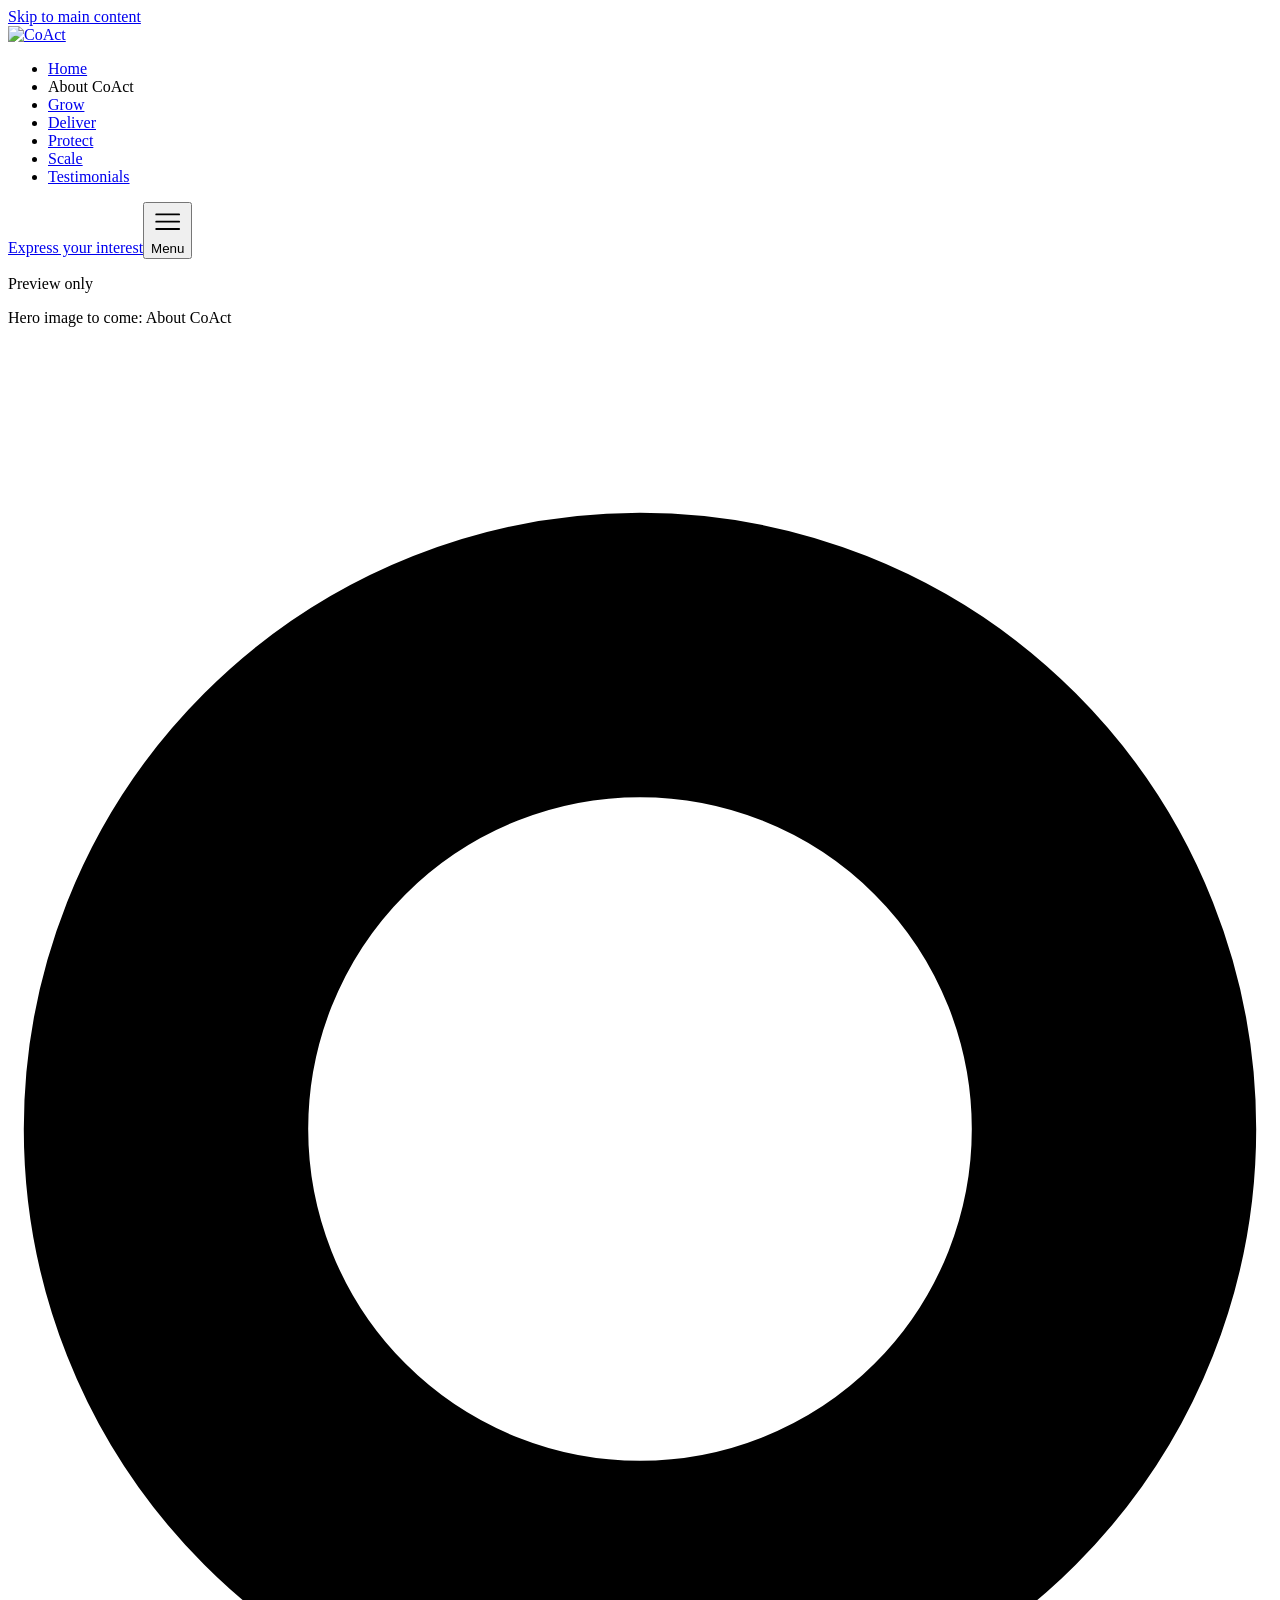
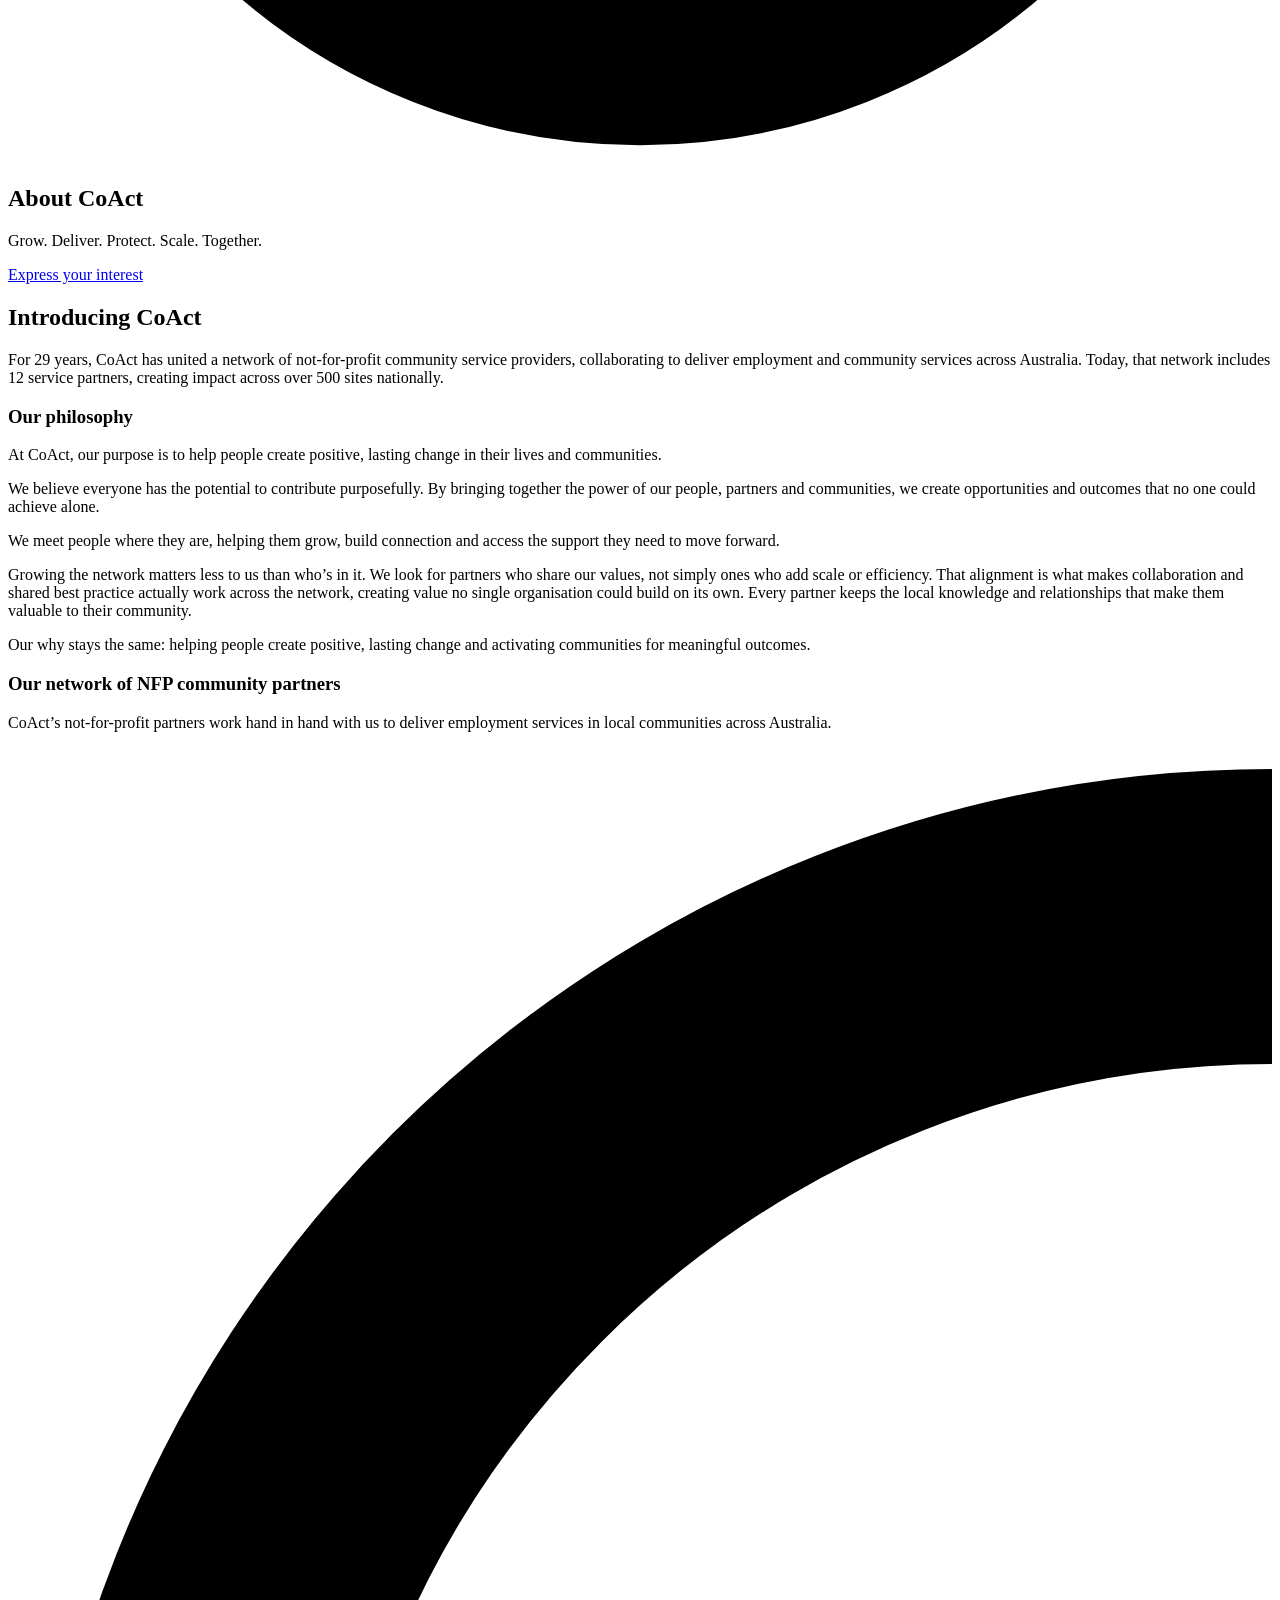
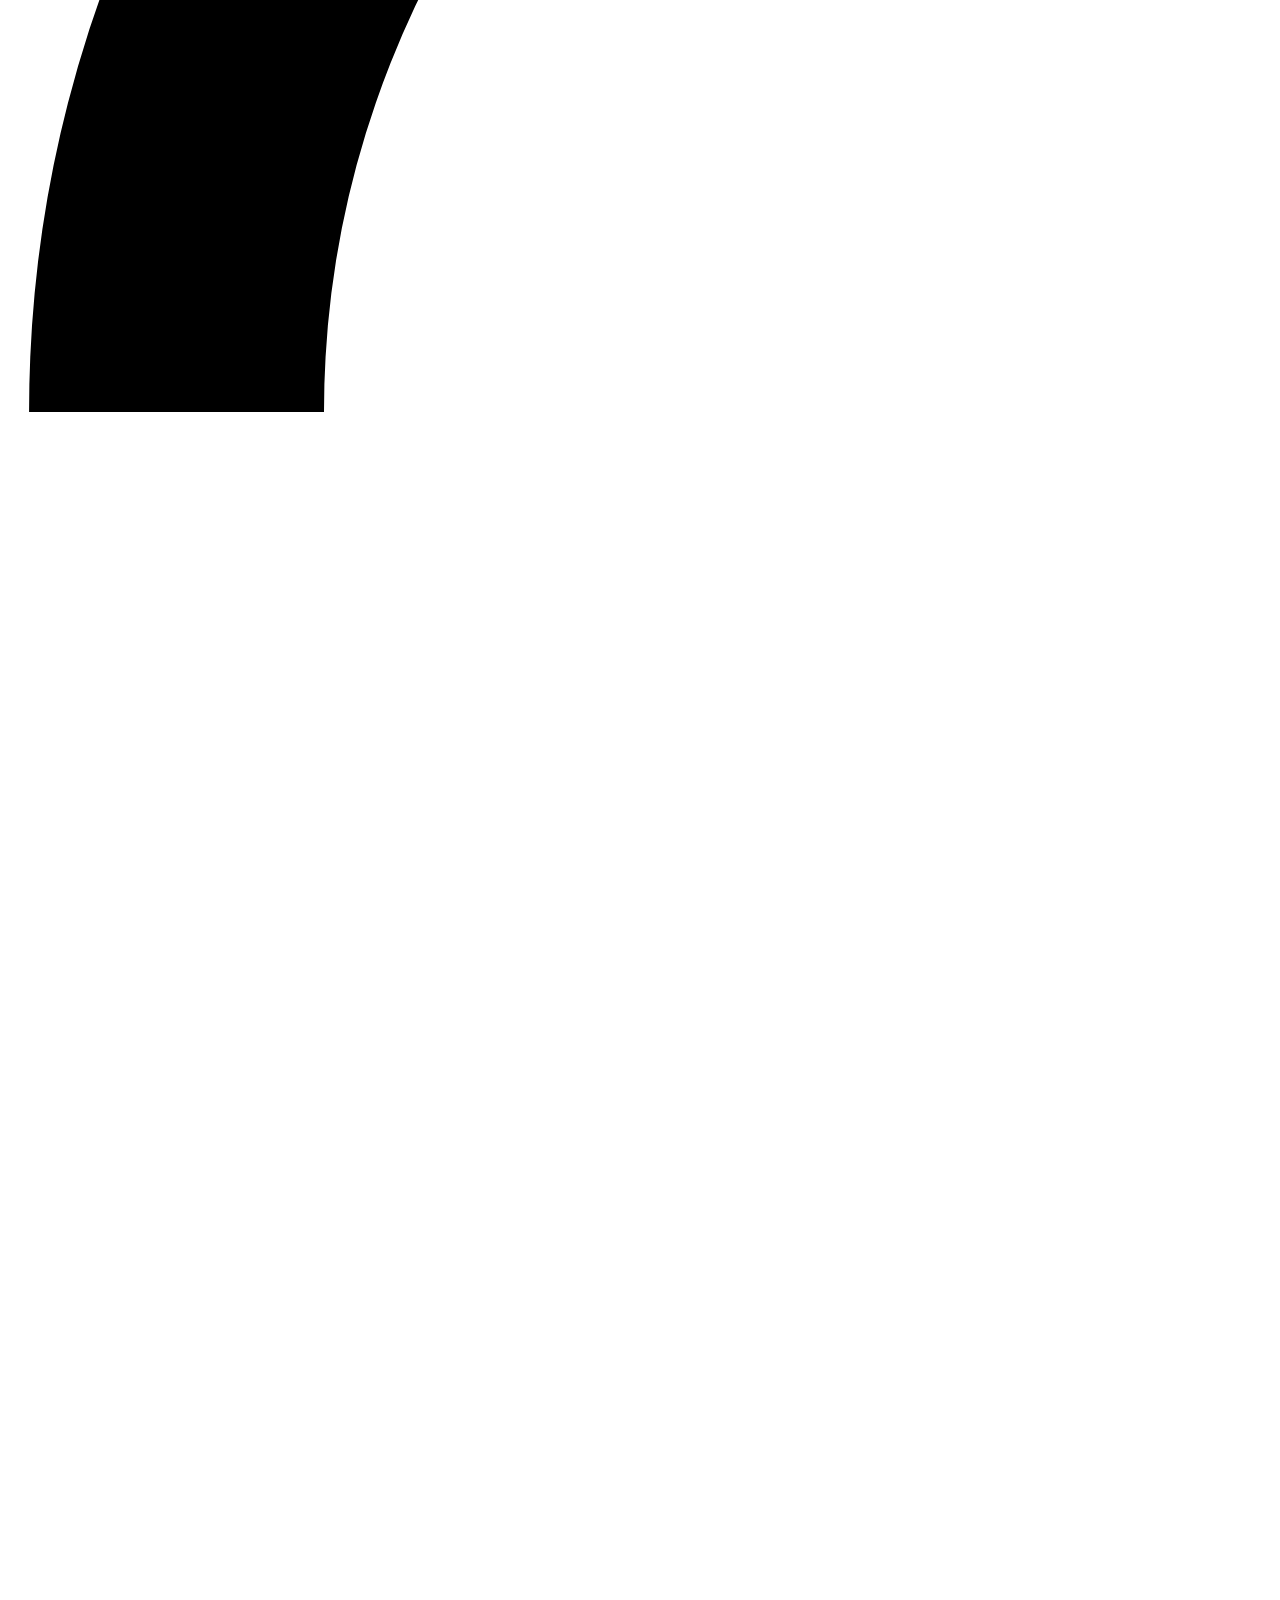
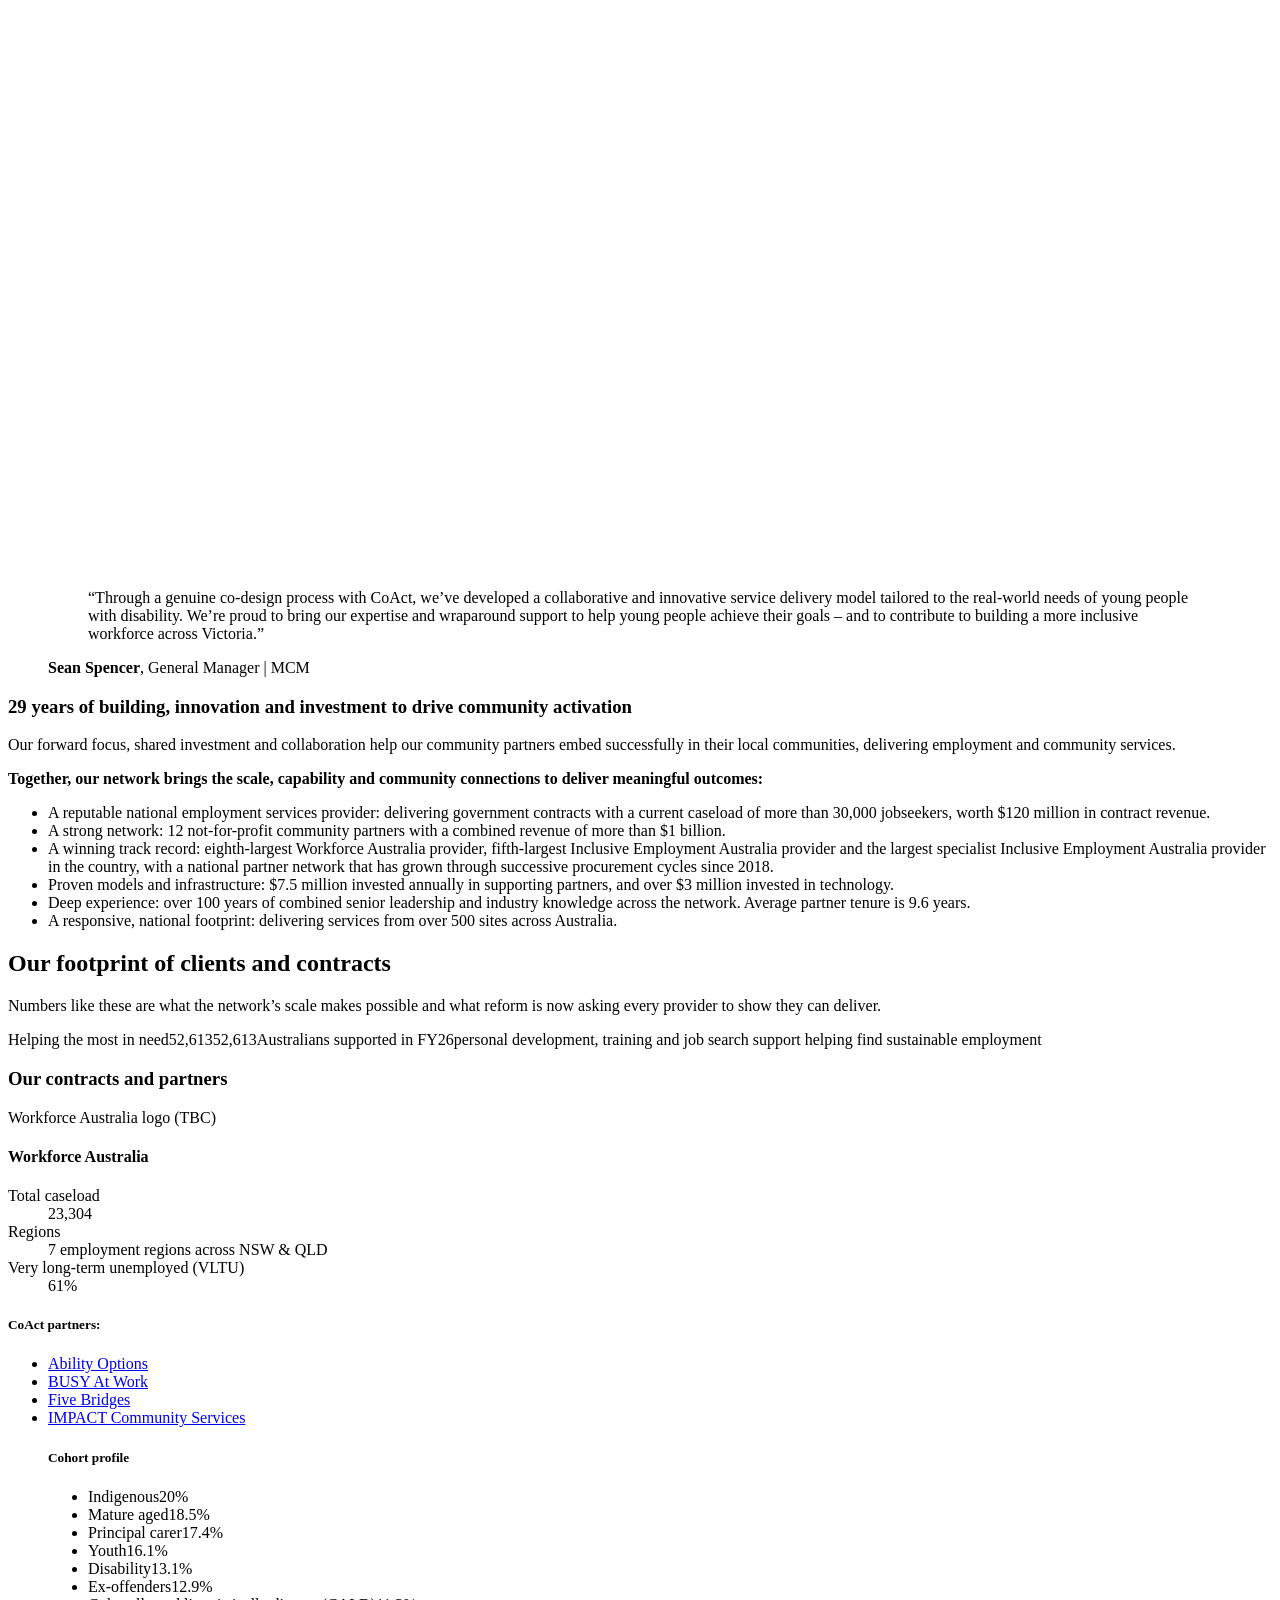
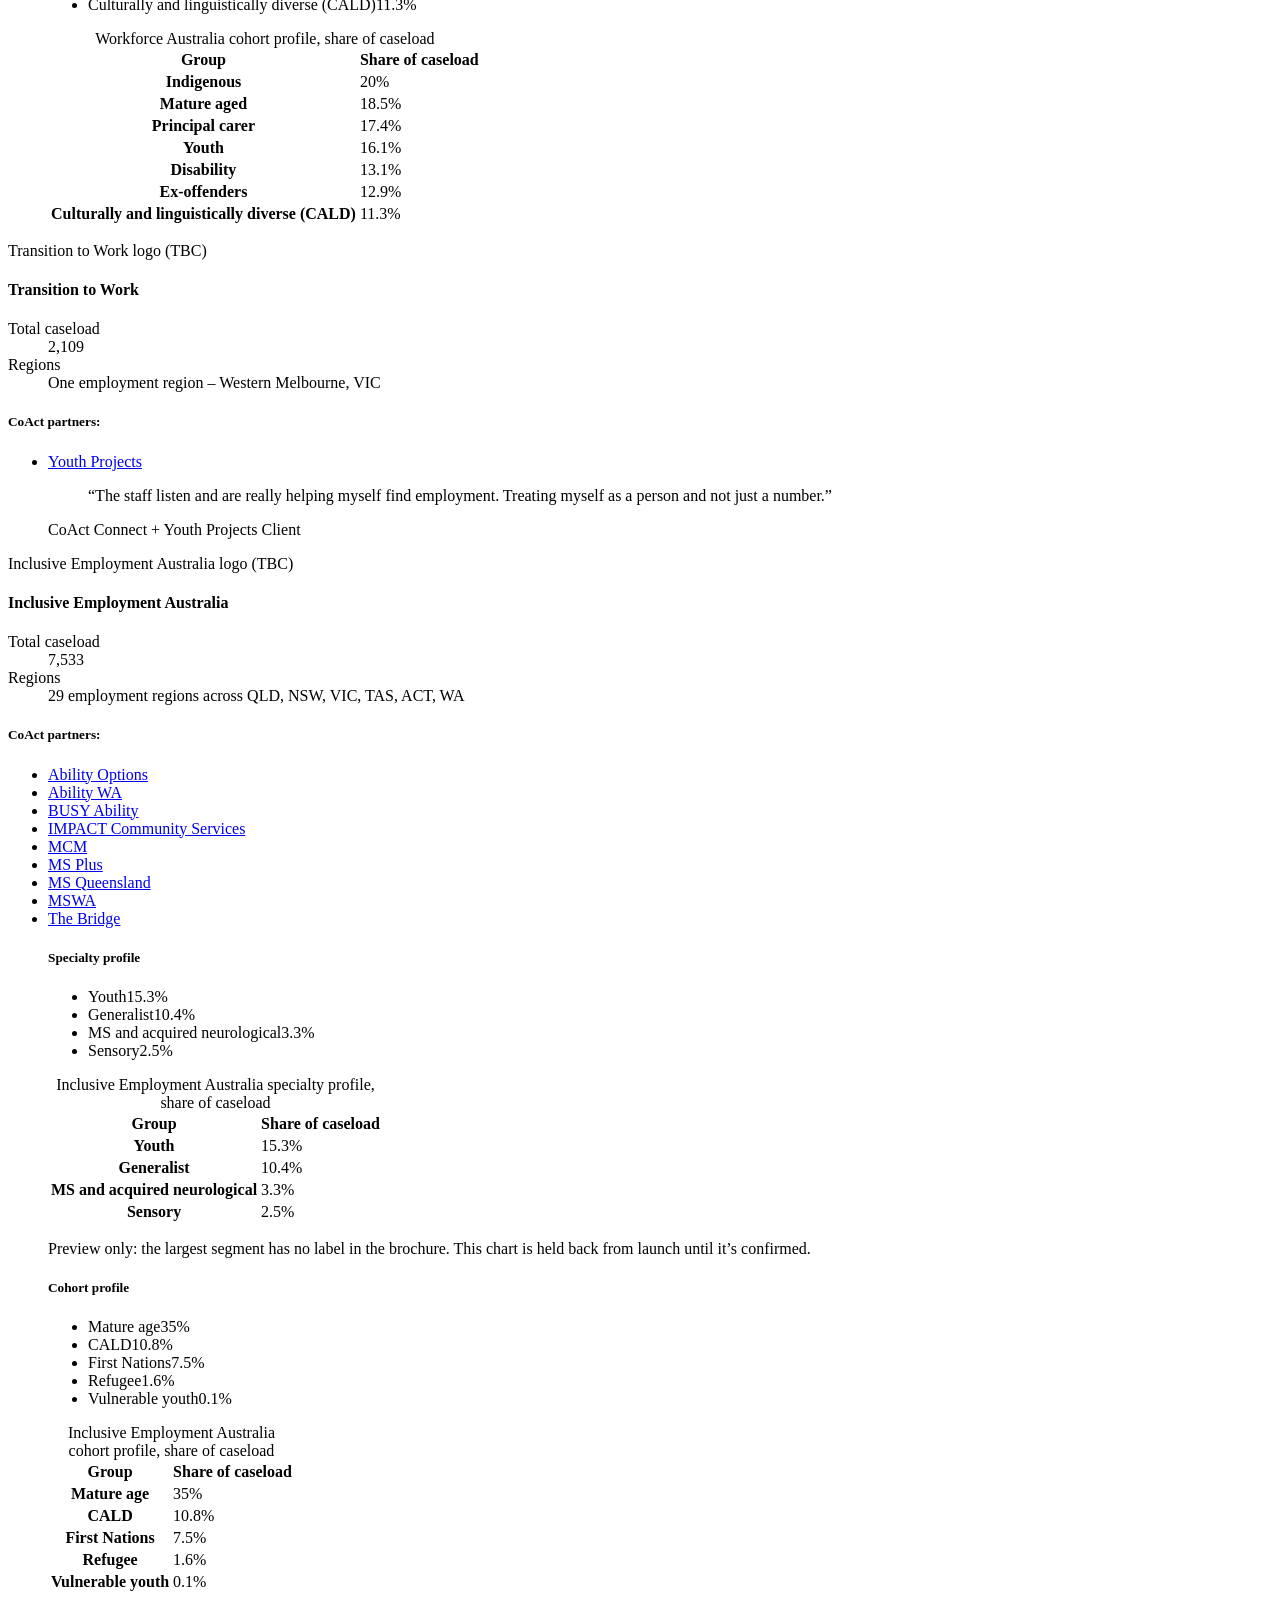
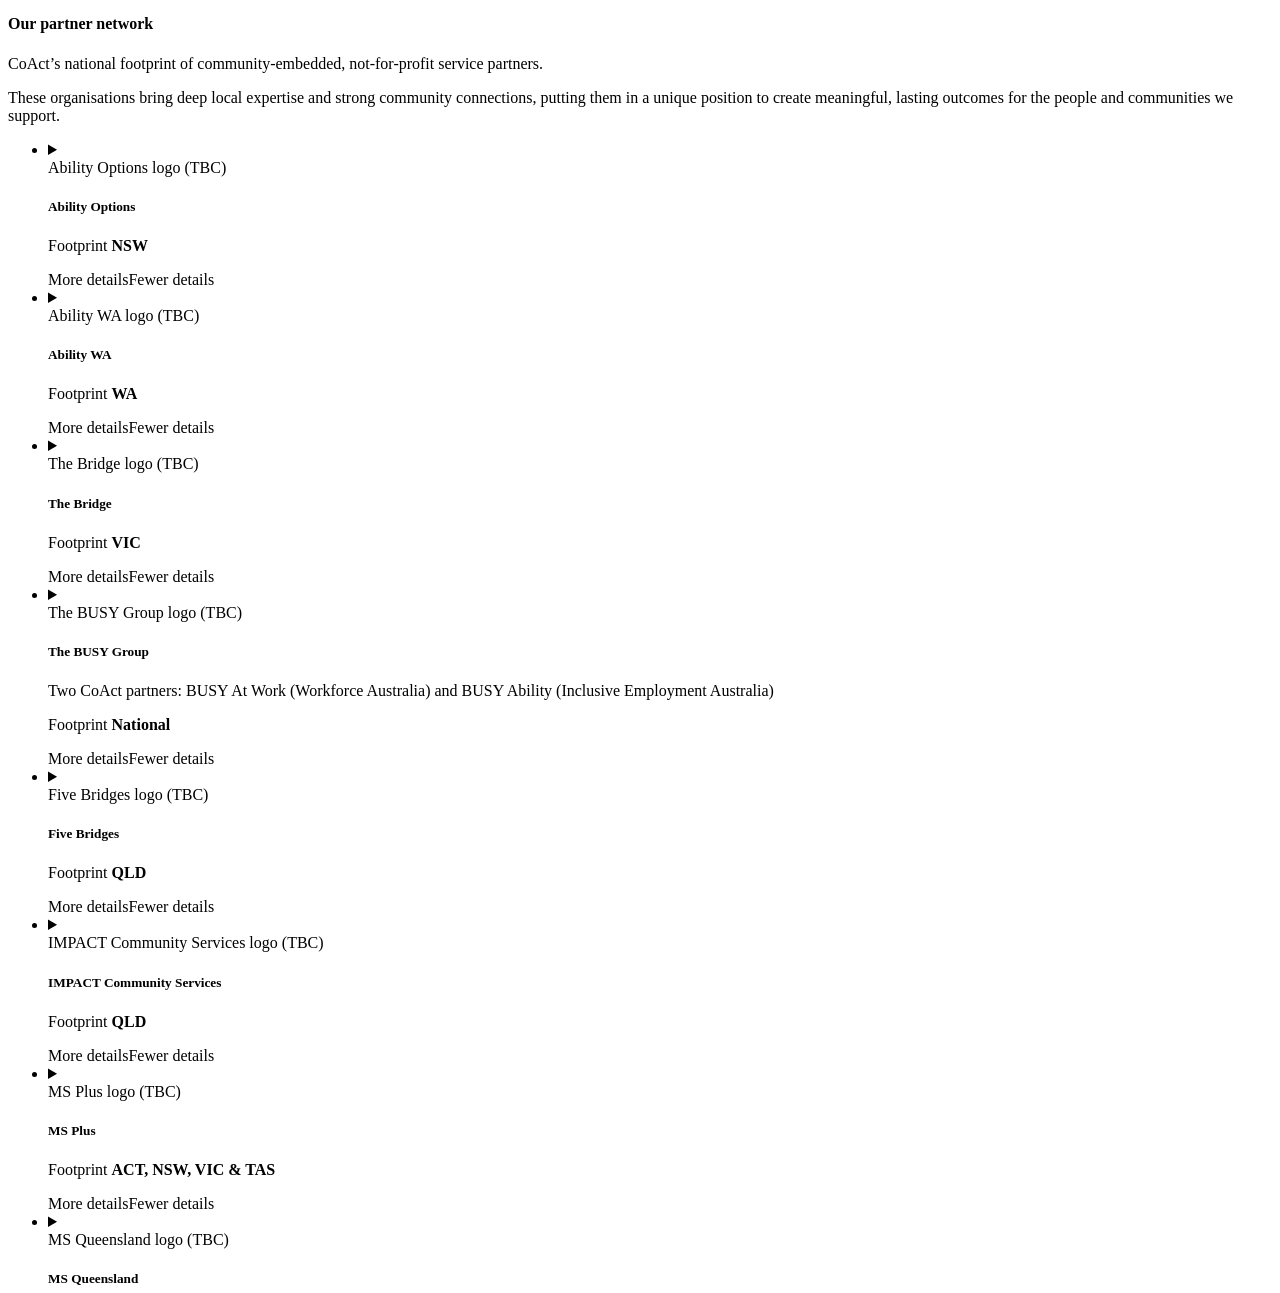
==== commit e332e1b2: "Feedback round 2: proof point grid, Simon headshot, spacing, footprint section, pillar headings, cas" ====
--- a/about/index.html
+++ b/about/index.html
@@ -1,4 +1,4 @@
-<!DOCTYPE html><html lang="en-AU" class="no-js"><head><meta charset="utf-8"><meta name="viewport" content="width=device-width, initial-scale=1"><title>About CoAct | CoAct</title><meta name="description" content="Meet the CoAct network: 12 not-for-profit partners delivering Workforce Australia, Inclusive Employment Australia and Transition to Work."><meta name="robots" content="noindex, nofollow"><meta property="og:type" content="website"><meta property="og:title" content="About CoAct | CoAct"><meta property="og:description" content="Meet the CoAct network: 12 not-for-profit partners delivering Workforce Australia, Inclusive Employment Australia and Transition to Work."><meta property="og:image" content="/community-activation-preview/og-image.jpg"><meta property="og:image:width" content="1200"><meta property="og:image:height" content="630"><meta property="og:locale" content="en_AU"><meta name="twitter:card" content="summary_large_image"><meta name="theme-color" content="#404041"><link rel="icon" href="data:,"><link rel="stylesheet" href="/community-activation-preview/_astro/Hero.DxfeFYx7.css"></head><body><a class="skip-link" href="#main">Skip to main content</a><header class="site-header"><div class="bar"><a class="logo" href="/community-activation-preview/" aria-label="CoAct, home"><img src="/community-activation-preview/brand/coact-logo-positive.png" alt="CoAct" width="79" height="48"></a><nav class="site-nav" id="site-nav" aria-label="Main"><ul><li><a href="/community-activation-preview/">Home</a></li><li><span class="nav-current" aria-current="page" data-href="/community-activation-preview/about/">About CoAct</span></li><li><a href="/community-activation-preview/grow/">Grow</a></li><li><a href="/community-activation-preview/deliver/">Deliver</a></li><li><a href="/community-activation-preview/protect/">Protect</a></li><li><a href="/community-activation-preview/scale/">Scale</a></li><li><a href="/community-activation-preview/testimonials/">Testimonials</a></li></ul></nav><div class="header-actions"><a class="btn btn-primary" href="/community-activation-preview/express-interest/" data-eoi="header">Express your interest</a><button class="menu-toggle" type="button" aria-expanded="false" aria-controls="site-nav"><svg viewBox="0 0 32 32" fill="none" stroke="currentColor" stroke-width="1.75" stroke-linecap="round" stroke-linejoin="round" aria-hidden="true" focusable="false"><line x1="5" y1="9" x2="27" y2="9"></line><line x1="5" y1="16" x2="27" y2="16"></line><line x1="5" y1="23" x2="27" y2="23"></line></svg><span class="menu-label">Menu</span></button></div></div></header><main id="main" tabindex="-1"><section class="hero" id="top" aria-labelledby="hero-title" data-astro-cid-ge2uvauf><div class="hero-photo" data-astro-cid-ge2uvauf><div class="hero-placeholder" data-astro-cid-ge2uvauf><p class="preview-flag" data-astro-cid-ge2uvauf>Preview only</p><p class="hero-placeholder-label" data-astro-cid-ge2uvauf>Hero image to come: About CoAct</p></div><video class="hero-video" muted loop playsinline preload="auto" aria-hidden="true" data-hero-video data-astro-cid-ge2uvauf><source src="/community-activation-preview/video/about-banner.mp4" type="video/mp4" data-astro-cid-ge2uvauf></video><button type="button" class="hero-video-toggle" data-hero-video-toggle aria-pressed="false" hidden data-astro-cid-ge2uvauf><span class="visually-hidden" data-astro-cid-ge2uvauf>Pause background video</span><svg class="i-pause" viewBox="0 0 24 24" width="18" height="18" aria-hidden="true" data-astro-cid-ge2uvauf><path fill="currentColor" d="M7 5h4v14H7zM13 5h4v14h-4z" data-astro-cid-ge2uvauf></path></svg><svg class="i-play" viewBox="0 0 24 24" width="18" height="18" aria-hidden="true" data-astro-cid-ge2uvauf><path fill="currentColor" d="M8 5v14l11-7z" data-astro-cid-ge2uvauf></path></svg></button></div><div class="hero-panel on-dark" data-astro-cid-ge2uvauf><svg class="arc " viewBox="0 0 400 400" aria-hidden="true" focusable="false"><circle cx="200" cy="200" r="150" fill="none" stroke="currentColor" stroke-width="90"></circle></svg><h1 id="hero-title" data-astro-cid-ge2uvauf>About CoAct</h1><p class="tagline" data-astro-cid-ge2uvauf><span class="pillars" data-astro-cid-ge2uvauf>Grow. Deliver. Protect. Scale.</span> Together.</p><div class="actions" data-astro-cid-ge2uvauf><a class="btn btn-primary" href="/community-activation-preview/express-interest/" data-eoi="hero" data-astro-cid-ge2uvauf>Express your interest</a></div></div></section><section class="section" id="about" aria-labelledby="about-title"><div class="container"><h2 class="tag dot-orange" id="about-title">Introducing CoAct</h2><div class="about-grid"><div><p class="lead measure">For 29 years, CoAct has united a network of not-for-profit community service providers, collaborating to deliver employment and community services across Australia. Today, that network includes 12 service partners, creating impact across over 500 sites nationally.</p><div class="prose" style="margin-top: var(--s-7)"><h3 id="our-philosophy">Our philosophy</h3>
+<!DOCTYPE html><html lang="en-AU" class="no-js"><head><meta charset="utf-8"><meta name="viewport" content="width=device-width, initial-scale=1"><title>About CoAct | CoAct</title><meta name="description" content="Meet the CoAct network: 12 not-for-profit partners delivering Workforce Australia, Inclusive Employment Australia and Transition to Work."><meta name="robots" content="noindex, nofollow"><meta property="og:type" content="website"><meta property="og:title" content="About CoAct | CoAct"><meta property="og:description" content="Meet the CoAct network: 12 not-for-profit partners delivering Workforce Australia, Inclusive Employment Australia and Transition to Work."><meta property="og:image" content="/community-activation-preview/og-image.jpg"><meta property="og:image:width" content="1200"><meta property="og:image:height" content="630"><meta property="og:locale" content="en_AU"><meta name="twitter:card" content="summary_large_image"><meta name="theme-color" content="#404041"><link rel="icon" href="data:,"><link rel="stylesheet" href="/community-activation-preview/_astro/Hero.CPABCrpq.css"></head><body><a class="skip-link" href="#main">Skip to main content</a><header class="site-header"><div class="bar"><a class="logo" href="/community-activation-preview/" aria-label="CoAct, home"><img src="/community-activation-preview/brand/coact-logo-positive.png" alt="CoAct" width="79" height="48"></a><nav class="site-nav" id="site-nav" aria-label="Main"><ul><li><a href="/community-activation-preview/">Home</a></li><li><span class="nav-current" aria-current="page" data-href="/community-activation-preview/about/">About CoAct</span></li><li><a href="/community-activation-preview/grow/">Grow</a></li><li><a href="/community-activation-preview/deliver/">Deliver</a></li><li><a href="/community-activation-preview/protect/">Protect</a></li><li><a href="/community-activation-preview/scale/">Scale</a></li><li><a href="/community-activation-preview/testimonials/">Testimonials</a></li></ul></nav><div class="header-actions"><a class="btn btn-primary" href="/community-activation-preview/express-interest/" data-eoi="header">Express your interest</a><button class="menu-toggle" type="button" aria-expanded="false" aria-controls="site-nav"><svg viewBox="0 0 32 32" fill="none" stroke="currentColor" stroke-width="1.75" stroke-linecap="round" stroke-linejoin="round" aria-hidden="true" focusable="false"><line x1="5" y1="9" x2="27" y2="9"></line><line x1="5" y1="16" x2="27" y2="16"></line><line x1="5" y1="23" x2="27" y2="23"></line></svg><span class="menu-label">Menu</span></button></div></div></header><main id="main" tabindex="-1"><section class="hero" id="top" aria-labelledby="hero-title" data-astro-cid-ge2uvauf><div class="hero-photo" data-astro-cid-ge2uvauf><div class="hero-placeholder" data-astro-cid-ge2uvauf><p class="preview-flag" data-astro-cid-ge2uvauf>Preview only</p><p class="hero-placeholder-label" data-astro-cid-ge2uvauf>Hero image to come: About CoAct</p></div><video class="hero-video" muted loop playsinline preload="auto" aria-hidden="true" data-hero-video data-astro-cid-ge2uvauf><source src="/community-activation-preview/video/about-banner.mp4" type="video/mp4" data-astro-cid-ge2uvauf></video><button type="button" class="hero-video-toggle" data-hero-video-toggle aria-pressed="false" hidden data-astro-cid-ge2uvauf><span class="visually-hidden" data-astro-cid-ge2uvauf>Pause background video</span><svg class="i-pause" viewBox="0 0 24 24" width="18" height="18" aria-hidden="true" data-astro-cid-ge2uvauf><path fill="currentColor" d="M7 5h4v14H7zM13 5h4v14h-4z" data-astro-cid-ge2uvauf></path></svg><svg class="i-play" viewBox="0 0 24 24" width="18" height="18" aria-hidden="true" data-astro-cid-ge2uvauf><path fill="currentColor" d="M8 5v14l11-7z" data-astro-cid-ge2uvauf></path></svg></button></div><div class="hero-panel on-dark" data-astro-cid-ge2uvauf><svg class="arc " viewBox="0 0 400 400" aria-hidden="true" focusable="false"><circle cx="200" cy="200" r="150" fill="none" stroke="currentColor" stroke-width="90"></circle></svg><h1 id="hero-title" data-astro-cid-ge2uvauf>About CoAct</h1><p class="tagline" data-astro-cid-ge2uvauf><span class="pillars" data-astro-cid-ge2uvauf>Grow. Deliver. Protect. Scale.</span> Together.</p><div class="actions" data-astro-cid-ge2uvauf><a class="btn btn-primary" href="/community-activation-preview/express-interest/" data-eoi="hero" data-astro-cid-ge2uvauf>Express your interest</a></div></div></section><section class="section" id="about" aria-labelledby="about-title"><div class="container"><h2 class="tag tag-section dot-orange" id="about-title">Introducing CoAct</h2><div class="about-grid"><div><p class="lead measure">For 29 years, CoAct has united a network of not-for-profit community service providers, collaborating to deliver employment and community services across Australia. Today, that network includes 12 service partners, creating impact across over 500 sites nationally.</p><div class="prose" style="margin-top: var(--s-7)"><h3 id="our-philosophy">Our philosophy</h3>
 <p>At CoAct, our purpose is to help people create positive, lasting change in their lives and communities.</p>
 <p>We believe everyone has the potential to contribute purposefully. By bringing together the power of our people, partners and communities, we create opportunities and outcomes that no one could achieve alone.</p>
 <p>We meet people where they are, helping them grow, build connection and access the support they need to move forward.</p>
@@ -6,4 +6,4 @@
 <p>Our why stays the same: helping people create positive, lasting change and activating communities for meaningful outcomes.</p>
 <h3 id="our-network-of-nfp-community-partners">Our network of NFP community partners</h3>
 <p>CoAct’s not-for-profit partners work hand in hand with us to deliver employment services in local communities across Australia.</p>
-</div></div><div class="photo-arc"><svg class="arc " viewBox="0 0 300 300" aria-hidden="true" focusable="false"><path d="M 40 300 A 260 260 0 0 1 300 40" fill="none" stroke="currentColor" stroke-width="70"></path></svg><div class="frame"><picture><source srcset="/community-activation-preview/_astro/team.Dw1_Xzkw_ZVkjxB.avif 480w, /community-activation-preview/_astro/team.Dw1_Xzkw_Z1PuPGl.avif 800w, /community-activation-preview/_astro/team.Dw1_Xzkw_1NqT07.avif 1200w" type="image/avif" sizes="(min-width: 900px) 40vw, 100vw"><source srcset="/community-activation-preview/_astro/team.Dw1_Xzkw_Z2f85u.webp 480w, /community-activation-preview/_astro/team.Dw1_Xzkw_ZVpEee.webp 800w, /community-activation-preview/_astro/team.Dw1_Xzkw_ZH78BV.webp 1200w" type="image/webp" sizes="(min-width: 900px) 40vw, 100vw"><img src="/community-activation-preview/_astro/team.Dw1_Xzkw_1SGSV2.jpg" srcset="/community-activation-preview/_astro/team.Dw1_Xzkw_Z2eh0yu.jpg 480w, /community-activation-preview/_astro/team.Dw1_Xzkw_1VJB6H.jpg 800w, /community-activation-preview/_astro/team.Dw1_Xzkw_2mHH69.jpg 1200w" sizes="(min-width: 900px) 40vw, 100vw" alt="A large group of CoAct staff and partners on a lawn bowls green on a sunny day, smiling and holding up large letters spelling coact." loading="lazy" decoding="async" width="2490" height="1753"></picture></div></div></div><figure class="quote-card quote-full accent-orange" style="--accent: var(--orange)"><blockquote><p>“Through a genuine co-design process with CoAct, we’ve developed a collaborative and innovative service delivery model tailored to the real-world needs of young people with disability. We’re proud to bring our expertise and wraparound support to help young people achieve their goals – and to contribute to building a more inclusive workforce across Victoria.”</p></blockquote><figcaption><strong>Sean Spencer</strong>, General Manager | MCM</figcaption></figure><div style="margin-top: var(--s-8)" class="measure"><h3>29 years of building, innovation and investment to drive community activation</h3><p style="margin-top: var(--s-4)">Our forward focus, shared investment and collaboration help our community partners embed successfully in their local communities, delivering employment and community services.</p><p><strong>Together, our network brings the scale, capability and community connections to deliver meaningful outcomes:</strong></p></div><ul class="proof-points on-dark"><li><span class="pp-title">A reputable national employment services provider:</span> <span class="pp-text">delivering government contracts with a current caseload of more than 30,000 jobseekers, worth $120 million in contract revenue.</span></li><li><span class="pp-title">A strong network:</span> <span class="pp-text">12 not-for-profit community partners with a combined revenue of more than $1 billion.</span></li><li><span class="pp-title">A winning track record:</span> <span class="pp-text">eighth-largest Workforce Australia provider, fifth-largest Inclusive Employment Australia provider and the largest specialist Inclusive Employment Australia provider in the country, with a national partner network that has grown through successive procurement cycles since 2018.</span></li><li><span class="pp-title">Proven models and infrastructure:</span> <span class="pp-text">$7.5 million invested annually in supporting partners, and over $3 million invested in technology.</span></li><li><span class="pp-title">Deep experience:</span> <span class="pp-text">over 100 years of combined senior leadership and industry knowledge across the network. Average partner tenure is 9.6 years.</span></li><li><span class="pp-title">A responsive, national footprint:</span> <span class="pp-text">delivering services from over 500 sites across Australia.</span></li></ul></div></section><section class="section footprint" id="footprint" aria-labelledby="footprint-title"><div class="container"><h2 class="tag dot-purple" id="footprint-title">Our footprint of clients and contracts</h2><p class="lead measure">Numbers like these are what the network’s scale makes possible and what reform is now asking every provider to show they can deliver.</p></div><div class="supported on-dark"><div class="container"><span class="eyebrow">Helping the most in need</span><span class="big"><span class="visually-hidden">52,613</span><span aria-hidden="true" data-shuffle>52,613</span></span><span class="what">Australians supported in FY26</span><span class="detail">personal development, training and job search support helping find sustainable employment</span></div></div><div class="container"><h3>Our contracts and partners</h3><div class="contracts"><article class="contract" aria-labelledby="c-wa"><div class="contract-logo" aria-hidden="true">Workforce Australia logo (TBC)</div><div><h4 id="c-wa">Workforce Australia</h4><dl class="facts" style="margin-top: var(--s-4)"><div><dt>Total caseload</dt><dd>23,304</dd></div><div><dt>Regions</dt><dd>7 employment regions across NSW &amp; QLD</dd></div><div><dt>Very long-term unemployed (VLTU)</dt><dd>61%</dd></div></dl><div class="partner-names"><h5>CoAct partners:</h5><ul class="chip-list"><li><a class="chip chip-link" href="#partner-ability-options">Ability Options</a></li><li><a class="chip chip-link" href="#partner-the-busy-group">BUSY At Work</a></li><li><a class="chip chip-link" href="#partner-five-bridges">Five Bridges</a></li><li><a class="chip chip-link" href="#partner-impact-community-services">IMPACT Community Services</a></li></ul></div></div><div class="charts"><figure class="chart" aria-labelledby="wa-cohort-title"><h5 id="wa-cohort-title">Cohort profile</h5><ul class="bars" aria-hidden="true"><li class="bar"><span class="lbl">Indigenous</span><span class="track"><span class="fill" style="--w: 100%"></span></span><span class="val">20%</span></li><li class="bar"><span class="lbl">Mature aged</span><span class="track"><span class="fill" style="--w: 92.5%"></span></span><span class="val">18.5%</span></li><li class="bar"><span class="lbl">Principal carer</span><span class="track"><span class="fill" style="--w: 86.99999999999999%"></span></span><span class="val">17.4%</span></li><li class="bar"><span class="lbl">Youth</span><span class="track"><span class="fill" style="--w: 80.5%"></span></span><span class="val">16.1%</span></li><li class="bar"><span class="lbl">Disability</span><span class="track"><span class="fill" style="--w: 65.5%"></span></span><span class="val">13.1%</span></li><li class="bar"><span class="lbl">Ex-offenders</span><span class="track"><span class="fill" style="--w: 64.5%"></span></span><span class="val">12.9%</span></li><li class="bar"><span class="lbl">Culturally and linguistically diverse (CALD)</span><span class="track"><span class="fill" style="--w: 56.50000000000001%"></span></span><span class="val">11.3%</span></li></ul><div class="visually-hidden"><table><caption>Workforce Australia cohort profile, share of caseload</caption><thead><tr><th scope="col">Group</th><th scope="col">Share of caseload</th></tr></thead><tbody><tr><th scope="row">Indigenous</th><td>20%</td></tr><tr><th scope="row">Mature aged</th><td>18.5%</td></tr><tr><th scope="row">Principal carer</th><td>17.4%</td></tr><tr><th scope="row">Youth</th><td>16.1%</td></tr><tr><th scope="row">Disability</th><td>13.1%</td></tr><tr><th scope="row">Ex-offenders</th><td>12.9%</td></tr><tr><th scope="row">Culturally and linguistically diverse (CALD)</th><td>11.3%</td></tr></tbody></table></div></figure></div></article><article class="contract" aria-labelledby="c-ttw"><div class="contract-logo" aria-hidden="true">Transition to Work logo (TBC)</div><div><h4 id="c-ttw">Transition to Work</h4><dl class="facts" style="margin-top: var(--s-4)"><div><dt>Total caseload</dt><dd>2,109</dd></div><div><dt>Regions</dt><dd>One employment region – Western Melbourne, VIC</dd></div></dl><div class="partner-names"><h5>CoAct partners:</h5><ul class="chip-list"><li><a class="chip chip-link" href="#partner-youth-projects">Youth Projects</a></li></ul></div></div><figure><blockquote><p>“The staff listen and are really helping myself find employment. Treating myself as a person and not just a number.”</p></blockquote><figcaption>CoAct Connect + Youth Projects Client</figcaption></figure></article><article class="contract" aria-labelledby="c-iea"><div class="contract-logo" aria-hidden="true">Inclusive Employment Australia logo (TBC)</div><div><h4 id="c-iea">Inclusive Employment Australia</h4><dl class="facts" style="margin-top: var(--s-4)"><div><dt>Total caseload</dt><dd>7,533</dd></div><div><dt>Regions</dt><dd>29 employment regions across QLD, NSW, VIC, TAS, ACT, WA</dd></div></dl><div class="partner-names"><h5>CoAct partners:</h5><ul class="chip-list"><li><a class="chip chip-link" href="#partner-ability-options">Ability Options</a></li><li><a class="chip chip-link" href="#partner-ability-wa">Ability WA</a></li><li><a class="chip chip-link" href="#partner-the-busy-group">BUSY Ability</a></li><li><a class="chip chip-link" href="#partner-impact-community-services">IMPACT Community Services</a></li><li><a class="chip chip-link" href="#partner-mcm">MCM</a></li><li><a class="chip chip-link" href="#partner-ms-plus">MS Plus</a></li><li><a class="chip chip-link" href="#partner-ms-queensland">MS Queensland</a></li><li><a class="chip chip-link" href="#partner-mswa">MSWA</a></li><li><a class="chip chip-link" href="#partner-the-bridge">The Bridge</a></li></ul></div></div><div class="charts"><figure class="chart" aria-labelledby="iea-specialty-title"><h5 id="iea-specialty-title">Specialty profile</h5><ul class="bars" aria-hidden="true"><li class="bar"><span class="lbl">Youth</span><span class="track"><span class="fill" style="--w: 100%"></span></span><span class="val">15.3%</span></li><li class="bar"><span class="lbl">Generalist</span><span class="track"><span class="fill" style="--w: 67.97385620915033%"></span></span><span class="val">10.4%</span></li><li class="bar"><span class="lbl">MS and acquired neurological</span><span class="track"><span class="fill" style="--w: 21.56862745098039%"></span></span><span class="val">3.3%</span></li><li class="bar"><span class="lbl">Sensory</span><span class="track"><span class="fill" style="--w: 16.33986928104575%"></span></span><span class="val">2.5%</span></li></ul><div class="visually-hidden"><table><caption>Inclusive Employment Australia specialty profile, share of caseload</caption><thead><tr><th scope="col">Group</th><th scope="col">Share of caseload</th></tr></thead><tbody><tr><th scope="row">Youth</th><td>15.3%</td></tr><tr><th scope="row">Generalist</th><td>10.4%</td></tr><tr><th scope="row">MS and acquired neurological</th><td>3.3%</td></tr><tr><th scope="row">Sensory</th><td>2.5%</td></tr></tbody></table></div><p class="preview-flag">Preview only: the largest segment has no label in the brochure. This chart is held back from launch until it’s confirmed.</p></figure><figure class="chart" aria-labelledby="iea-cohort-title"><h5 id="iea-cohort-title">Cohort profile</h5><ul class="bars" aria-hidden="true"><li class="bar"><span class="lbl">Mature age</span><span class="track"><span class="fill" style="--w: 100%"></span></span><span class="val">35%</span></li><li class="bar"><span class="lbl">CALD</span><span class="track"><span class="fill" style="--w: 30.85714285714286%"></span></span><span class="val">10.8%</span></li><li class="bar"><span class="lbl">First Nations</span><span class="track"><span class="fill" style="--w: 21.428571428571427%"></span></span><span class="val">7.5%</span></li><li class="bar"><span class="lbl">Refugee</span><span class="track"><span class="fill" style="--w: 4.571428571428571%"></span></span><span class="val">1.6%</span></li><li class="bar"><span class="lbl">Vulnerable youth</span><span class="track"><span class="fill" style="--w: 0.2857142857142857%"></span></span><span class="val">0.1%</span></li></ul><div class="visually-hidden"><table><caption>Inclusive Employment Australia cohort profile, share of caseload</caption><thead><tr><th scope="col">Group</th><th scope="col">Share of caseload</th></tr></thead><tbody><tr><th scope="row">Mature age</th><td>35%</td></tr><tr><th scope="row">CALD</th><td>10.8%</td></tr><tr><th scope="row">First Nations</th><td>7.5%</td></tr><tr><th scope="row">Refugee</th><td>1.6%</td></tr><tr><th scope="row">Vulnerable youth</th><td>0.1%</td></tr></tbody></table></div></figure></div></article></div><div class="partners-block" id="partners" aria-labelledby="partners-title"><h4 class="tag dot-white" id="partners-title">Our partner network</h4><div class="measure"><p class="lead">CoAct’s national footprint of community-embedded, not-for-profit service partners.</p><p style="margin-top: var(--s-4)">These organisations bring deep local expertise and strong community connections, putting them in a unique position to create meaningful, lasting outcomes for the people and communities we support.</p></div><ul class="partner-grid"><li id="partner-ability-options"><article class="partner-card accent-purple" aria-labelledby="partner-0"><div class="band"></div><details class="partner-details"><summary class="body"><div class="partner-logo-placeholder" aria-hidden="true">Ability Options logo (TBC)</div><h5 id="partner-0">Ability Options</h5><p class="partner-footprint"><span>Footprint</span> <strong>NSW</strong></p><span class="partner-toggle" aria-hidden="true"><span class="more">More details</span><span class="less">Fewer details</span></span></summary><div class="body partner-more"><dl class="partner-facts"><div><dt>Year established</dt><dd>1976</dd></div><div><dt>No. of jobseekers</dt><dd>3,969</dd></div></dl><div class="programs"><h6>Programs</h6><ul><li>Workforce Australia</li><li>Inclusive Employment Australia</li><li>NDIS Employment Services (including Specialist Counselling for Work)</li><li>NDIS (Supported Independent Living, Specialist Disability Accommodation, Short and Medium Term Accommodation, Support Coordination, Support at Home and in Community, Day Programs, Therapy Services, Plan Management, Psychosocial Recovery Coaching)</li></ul></div></div></details></article></li><li id="partner-ability-wa"><article class="partner-card accent-teal" aria-labelledby="partner-1"><div class="band"></div><details class="partner-details"><summary class="body"><div class="partner-logo-placeholder" aria-hidden="true">Ability WA logo (TBC)</div><h5 id="partner-1">Ability WA</h5><p class="partner-footprint"><span>Footprint</span> <strong>WA</strong></p><span class="partner-toggle" aria-hidden="true"><span class="more">More details</span><span class="less">Fewer details</span></span></summary><div class="body partner-more"><dl class="partner-facts"><div><dt>Year established</dt><dd>1951</dd></div><div><dt>Specialisations</dt><dd>People with disability, youth, mature aged</dd></div><div><dt>No. of jobseekers</dt><dd>177</dd></div></dl><div class="programs"><h6>Programs</h6><ul><li>NDIS Services</li><li>Supported Independent Living</li><li>Inclusive Employment Australia</li><li>Transition to Work</li><li>School Leaver Employment Supports</li></ul></div></div></details></article></li><li id="partner-the-bridge"><article class="partner-card accent-orange" aria-labelledby="partner-2"><div class="band"></div><details class="partner-details"><summary class="body"><div class="partner-logo-placeholder" aria-hidden="true">The Bridge logo (TBC)</div><h5 id="partner-2">The Bridge</h5><p class="partner-footprint"><span>Footprint</span> <strong>VIC</strong></p><span class="partner-toggle" aria-hidden="true"><span class="more">More details</span><span class="less">Fewer details</span></span></summary><div class="body partner-more"><dl class="partner-facts"><div><dt>Year established</dt><dd>1970</dd></div><div><dt>Specialisations</dt><dd>People with disability, from school leavers to older adults</dd></div><div><dt>No. of jobseekers</dt><dd>261</dd></div></dl><div class="programs"><h6>Programs</h6><ul><li>Inclusive Employment Australia</li><li>Open Employment</li><li>Supported Employment</li><li>Job Skills Building</li><li>Social Enterprise (certified with Social Traders)</li><li>NDIS (Day Programs, In Home and Community Support, Leisure and Recreation, Independent Living Homes, Support Coordination)</li></ul></div></div></details></article></li><li id="partner-the-busy-group"><article class="partner-card accent-yellow" aria-labelledby="partner-3"><div class="band"></div><details class="partner-details"><summary class="body"><div class="partner-logo-placeholder" aria-hidden="true">The BUSY Group logo (TBC)</div><h5 id="partner-3">The BUSY Group</h5><p class="partner-subtitle">Two CoAct partners: BUSY At Work (Workforce Australia) and BUSY Ability (Inclusive Employment Australia)</p><p class="partner-footprint"><span>Footprint</span> <strong>National</strong></p><span class="partner-toggle" aria-hidden="true"><span class="more">More details</span><span class="less">Fewer details</span></span></summary><div class="body partner-more"><dl class="partner-facts"><div><dt>Year established</dt><dd>1977</dd></div><div><dt>Specialisations</dt><dd>Apprenticeships, training, education, employment, scholarships and rebates</dd></div><div><dt>No. of jobseekers</dt><dd>More than 60,000</dd></div></dl><div class="programs"><h6>Programs</h6><ul><li>Workforce Australia (Generalist, Ex-Offender Specialist, Transition to Work, Employability Skills Training)</li><li>Self-Employment Assistance</li><li>Australian Apprenticeship Support Network</li><li>Skills Checkpoint for Older Workers</li><li>Inclusive Employment Australia</li><li>NDIS supports</li><li>Registered Training Organisation/ Group Training Organisation</li><li>The BUSY Schools</li></ul></div></div></details></article></li><li id="partner-five-bridges"><article class="partner-card accent-orange" aria-labelledby="partner-4"><div class="band"></div><details class="partner-details"><summary class="body"><div class="partner-logo-placeholder" aria-hidden="true">Five Bridges logo (TBC)</div><h5 id="partner-4">Five Bridges</h5><p class="partner-footprint"><span>Footprint</span> <strong>QLD</strong></p><span class="partner-toggle" aria-hidden="true"><span class="more">More details</span><span class="less">Fewer details</span></span></summary><div class="body partner-more"><dl class="partner-facts"><div><dt>Year established</dt><dd>2013</dd></div><div><dt>Specialisations</dt><dd>First Nations programs – employment, training, community and social services</dd></div><div><dt>No. of jobseekers</dt><dd>1,453</dd></div></dl><div class="programs"><h6>Programs</h6><ul><li>Workforce Australia (Indigenous Specialist)</li><li>Skilling Queenslanders for Work</li><li>Indigenous Justice Programs (Murri Courts)</li><li>Murri Sisters DFV Mobile Support Service</li><li>Five Bridges Residential Program – NIAA</li><li>Five Bridges Alcohol Support Program</li></ul></div></div></details></article></li><li id="partner-impact-community-services"><article class="partner-card accent-teal" aria-labelledby="partner-5"><div class="band"></div><details class="partner-details"><summary class="body"><div class="partner-logo-placeholder" aria-hidden="true">IMPACT Community Services logo (TBC)</div><h5 id="partner-5">IMPACT Community Services</h5><p class="partner-footprint"><span>Footprint</span> <strong>QLD</strong></p><span class="partner-toggle" aria-hidden="true"><span class="more">More details</span><span class="less">Fewer details</span></span></summary><div class="body partner-more"><dl class="partner-facts"><div><dt>Year established</dt><dd>1978</dd></div><div><dt>Specialisations</dt><dd>Disability, mental health, youth, parents, mature age, training, social enterprises</dd></div><div><dt>No. of jobseekers</dt><dd>420</dd></div></dl><div class="programs"><h6>Programs</h6><ul><li>Workforce Australia</li><li>WORKfit</li><li>Registered Training Organisation (RTO code: 0115)</li><li>NDIS</li><li>Australian Disability Enterprise – Recycling and Collections</li><li>Mental health supports</li><li>Community Navigators</li><li>Inclusive Employment Australia</li></ul></div></div></details></article></li><li id="partner-ms-plus"><article class="partner-card accent-orange" aria-labelledby="partner-6"><div class="band"></div><details class="partner-details"><summary class="body"><div class="partner-logo-placeholder" aria-hidden="true">MS Plus logo (TBC)</div><h5 id="partner-6">MS Plus</h5><p class="partner-footprint"><span>Footprint</span> <strong>ACT, NSW, VIC &amp; TAS</strong></p><span class="partner-toggle" aria-hidden="true"><span class="more">More details</span><span class="less">Fewer details</span></span></summary><div class="body partner-more"><dl class="partner-facts"><div><dt>Year established</dt><dd>1956</dd></div><div><dt>Specialisations</dt><dd>Multiple Sclerosis and other neurological conditions</dd></div><div><dt>No. of jobseekers</dt><dd>823</dd></div></dl><div class="programs"><h6>Programs</h6><ul><li>Inclusive Employment Australia</li><li>Work Assist</li><li>NDIS</li><li>Allied health</li><li>My Aged Care</li><li>Community Visitors Scheme</li></ul></div></div></details></article></li><li id="partner-ms-queensland"><article class="partner-card accent-purple" aria-labelledby="partner-7"><div class="band"></div><details class="partner-details"><summary class="body"><div class="partner-logo-placeholder" aria-hidden="true">MS Queensland logo (TBC)</div><h5 id="partner-7">MS Queensland</h5><p class="partner-footprint"><span>Footprint</span> <strong>QLD</strong></p><span class="partner-toggle" aria-hidden="true"><span class="more">More details</span><span class="less">Fewer details</span></span></summary><div class="body partner-more"><dl class="partner-facts"><div><dt>Year established</dt><dd>1974</dd></div><div><dt>Specialisations</dt><dd>Multiple Sclerosis and other neurological conditions</dd></div><div><dt>No. of jobseekers</dt><dd>988</dd></div></dl><div class="programs"><h6>Programs</h6><ul><li>NDIS</li><li>Employment and support coordination (SPARK NeuroCare)</li><li>Accommodation support</li><li>Inclusive Employment Australia</li></ul></div></div></details></article></li><li id="partner-mswa"><article class="partner-card accent-yellow" aria-labelledby="partner-8"><div class="band"></div><details class="partner-details"><summary class="body"><div class="partner-logo-placeholder" aria-hidden="true">MSWA logo (TBC)</div><h5 id="partner-8">MSWA</h5><p class="partner-footprint"><span>Footprint</span> <strong>WA</strong></p><span class="partner-toggle" aria-hidden="true"><span class="more">More details</span><span class="less">Fewer details</span></span></summary><div class="body partner-more"><dl class="partner-facts"><div><dt>Year established</dt><dd>1972</dd></div><div><dt>Specialisations</dt><dd>Multiple Sclerosis and other neurological conditions</dd></div><div><dt>No. of jobseekers</dt><dd>128</dd></div></dl><div class="programs"><h6>Programs</h6><ul><li>Inclusive Employment Australia</li><li>NDIS</li></ul></div></div></details></article></li><li id="partner-mcm"><article class="partner-card accent-orange" aria-labelledby="partner-9"><div class="band"></div><details class="partner-details"><summary class="body"><div class="partner-logo-placeholder" aria-hidden="true">MCM logo (TBC)</div><h5 id="partner-9">MCM</h5><p class="partner-footprint"><span>Footprint</span> <strong>VIC</strong></p><span class="partner-toggle" aria-hidden="true"><span class="more">More details</span><span class="less">Fewer details</span></span></summary><div class="body partner-more"><dl class="partner-facts"><div><dt>Year established</dt><dd>1854</dd></div><div><dt>Specialisations</dt><dd>People with disability, youth, mature aged, homelessness</dd></div><div><dt>No. of jobseekers</dt><dd>1,565</dd></div></dl><div class="programs"><h6>Programs</h6><ul><li>Disability and NDIS</li><li>Early years</li><li>Homelessness</li><li>Learning</li><li>Palliative care</li><li>Mental health</li><li>Inclusive Employment Australia</li></ul></div></div></details></article></li><li id="partner-youth-projects"><article class="partner-card accent-teal" aria-labelledby="partner-10"><div class="band"></div><details class="partner-details"><summary class="body"><div class="partner-logo-placeholder" aria-hidden="true">Youth Projects logo (TBC)</div><h5 id="partner-10">Youth Projects</h5><p class="partner-footprint"><span>Footprint</span> <strong>VIC</strong></p><span class="partner-toggle" aria-hidden="true"><span class="more">More details</span><span class="less">Fewer details</span></span></summary><div class="body partner-more"><dl class="partner-facts"><div><dt>Year established</dt><dd>1984</dd></div><div><dt>Specialisations</dt><dd>Youth &amp; homelessness</dd></div><div><dt>No. of current employer relationships</dt><dd>500</dd></div><div><dt>No. of jobseekers</dt><dd>2,109</dd></div></dl><div class="programs"><h6>Programs</h6><ul><li>Primary health</li><li>Mental health</li><li>Homelessness</li><li>Alcohol &amp; drug support</li><li>Social enterprise</li><li>Workforce Australia - Transition to Work</li></ul></div></div></details></article></li></ul></div></div></section></main><footer class="site-footer on-dark"><svg class="arc " viewBox="0 0 640 420" aria-hidden="true" focusable="false"><path d="M 20 300 C 90 140 230 110 330 220 C 420 320 560 300 620 150" fill="none" stroke="currentColor" stroke-width="80" stroke-linecap="butt"></path><circle cx="470" cy="90" r="48" fill="currentColor"></circle></svg><div class="container footer-grid"><div class="footer-cta"><h2 id="footer-cta-title">Interested in exploring what joining the CoAct network could look like for your organisation?</h2><p class="lead">Get in touch to start the conversation.</p><a class="btn btn-primary" href="/community-activation-preview/express-interest/" data-eoi="footer">Express your interest</a></div><div class="footer-contact"><div class="footer-logo"><img src="/community-activation-preview/brand/coact-logo-negative.png" alt="CoAct" width="105" height="64" loading="lazy"></div><address><span class="office">CoAct National Office</span><span>Level 1/416 Logan Road, Greenslopes QLD 4120</span><a href="tel:1800226228" data-contact="phone">1800 226 228</a><a href="mailto:hello@coact.org.au" data-contact="email">hello@coact.org.au</a><a href="https://coact.org.au">coact.org.au</a></address><div class="links"><a href="https://coact.org.au/wp-content/uploads/2026/07/Privacy_Policy_16_7_26.pdf">Privacy policy</a></div></div><div class="footer-legal"><div class="aoc"><h2 class="aoc-title">Acknowledgement of First Nations Peoples</h2><p>CoAct acknowledges the Traditional Owners and Custodians of Country throughout Australia and their continuing connection to land, water and community. We pay our respects to the Peoples, the Cultures and the Elders past, present and emerging.</p></div><p class="copy">© CoAct 2026</p></div></div></footer><script type="module" src="/community-activation-preview/_astro/Base.astro_astro_type_script_index_0_lang.DFtGTA3w.js"></script></body></html>+</div></div><div class="photo-arc"><svg class="arc " viewBox="0 0 300 300" aria-hidden="true" focusable="false"><path d="M 40 300 A 260 260 0 0 1 300 40" fill="none" stroke="currentColor" stroke-width="70"></path></svg><div class="frame"><picture><source srcset="/community-activation-preview/_astro/team.Dw1_Xzkw_ZVkjxB.avif 480w, /community-activation-preview/_astro/team.Dw1_Xzkw_Z1PuPGl.avif 800w, /community-activation-preview/_astro/team.Dw1_Xzkw_1NqT07.avif 1200w" type="image/avif" sizes="(min-width: 900px) 40vw, 100vw"><source srcset="/community-activation-preview/_astro/team.Dw1_Xzkw_Z2f85u.webp 480w, /community-activation-preview/_astro/team.Dw1_Xzkw_ZVpEee.webp 800w, /community-activation-preview/_astro/team.Dw1_Xzkw_ZH78BV.webp 1200w" type="image/webp" sizes="(min-width: 900px) 40vw, 100vw"><img src="/community-activation-preview/_astro/team.Dw1_Xzkw_1SGSV2.jpg" srcset="/community-activation-preview/_astro/team.Dw1_Xzkw_Z2eh0yu.jpg 480w, /community-activation-preview/_astro/team.Dw1_Xzkw_1VJB6H.jpg 800w, /community-activation-preview/_astro/team.Dw1_Xzkw_2mHH69.jpg 1200w" sizes="(min-width: 900px) 40vw, 100vw" alt="A large group of CoAct staff and partners on a lawn bowls green on a sunny day, smiling and holding up large letters spelling coact." loading="lazy" decoding="async" width="2490" height="1753"></picture></div></div></div><figure class="quote-card quote-full accent-orange" style="--accent: var(--orange)"><blockquote><p>“Through a genuine co-design process with CoAct, we’ve developed a collaborative and innovative service delivery model tailored to the real-world needs of young people with disability. We’re proud to bring our expertise and wraparound support to help young people achieve their goals – and to contribute to building a more inclusive workforce across Victoria.”</p></blockquote><figcaption><strong>Sean Spencer</strong>, General Manager | MCM</figcaption></figure><div style="margin-top: var(--s-8)" class="measure"><h3>29 years of building, innovation and investment to drive community activation</h3><p style="margin-top: var(--s-4)">Our forward focus, shared investment and collaboration help our community partners embed successfully in their local communities, delivering employment and community services.</p><p><strong>Together, our network brings the scale, capability and community connections to deliver meaningful outcomes:</strong></p></div><ul class="proof-points on-dark"><li><span class="pp-title">A reputable national employment services provider:</span> <span class="pp-text">delivering government contracts with a current caseload of more than 30,000 jobseekers, worth $120 million in contract revenue.</span></li><li><span class="pp-title">A strong network:</span> <span class="pp-text">12 not-for-profit community partners with a combined revenue of more than $1 billion.</span></li><li><span class="pp-title">A winning track record:</span> <span class="pp-text">eighth-largest Workforce Australia provider, fifth-largest Inclusive Employment Australia provider and the largest specialist Inclusive Employment Australia provider in the country, with a national partner network that has grown through successive procurement cycles since 2018.</span></li><li><span class="pp-title">Proven models and infrastructure:</span> <span class="pp-text">$7.5 million invested annually in supporting partners, and over $3 million invested in technology.</span></li><li><span class="pp-title">Deep experience:</span> <span class="pp-text">over 100 years of combined senior leadership and industry knowledge across the network. Average partner tenure is 9.6 years.</span></li><li><span class="pp-title">A responsive, national footprint:</span> <span class="pp-text">delivering services from over 500 sites across Australia.</span></li></ul></div></section><section class="section footprint" id="footprint" aria-labelledby="footprint-title"><div class="container"><h2 class="tag tag-section dot-purple" id="footprint-title">Our footprint of clients and contracts</h2><p class="lead measure">Numbers like these are what the network’s scale makes possible and what reform is now asking every provider to show they can deliver.</p><div class="supported on-dark"><span class="eyebrow">Helping the most in need</span><span class="big"><span class="visually-hidden">52,613</span><span aria-hidden="true" data-shuffle>52,613</span></span><span class="what">Australians supported in FY26</span><span class="detail">personal development, training and job search support helping find sustainable employment</span></div><h3>Our contracts and partners</h3><div class="contracts"><article class="contract" aria-labelledby="c-wa"><div class="contract-logo" aria-hidden="true">Workforce Australia logo (TBC)</div><div><h4 id="c-wa">Workforce Australia</h4><dl class="facts" style="margin-top: var(--s-4)"><div><dt>Total caseload</dt><dd>23,304</dd></div><div><dt>Regions</dt><dd>7 employment regions across NSW &amp; QLD</dd></div><div><dt>Very long-term unemployed (VLTU)</dt><dd>61%</dd></div></dl><div class="partner-names"><h5>CoAct partners:</h5><ul class="chip-list"><li><a class="chip chip-link" href="#partner-ability-options">Ability Options</a></li><li><a class="chip chip-link" href="#partner-the-busy-group">BUSY At Work</a></li><li><a class="chip chip-link" href="#partner-five-bridges">Five Bridges</a></li><li><a class="chip chip-link" href="#partner-impact-community-services">IMPACT Community Services</a></li></ul></div></div><div class="charts"><figure class="chart" aria-labelledby="wa-cohort-title"><h5 id="wa-cohort-title">Cohort profile</h5><ul class="bars" aria-hidden="true"><li class="bar"><span class="lbl">Indigenous</span><span class="track"><span class="fill" style="--w: 100%"></span></span><span class="val">20%</span></li><li class="bar"><span class="lbl">Mature aged</span><span class="track"><span class="fill" style="--w: 92.5%"></span></span><span class="val">18.5%</span></li><li class="bar"><span class="lbl">Principal carer</span><span class="track"><span class="fill" style="--w: 86.99999999999999%"></span></span><span class="val">17.4%</span></li><li class="bar"><span class="lbl">Youth</span><span class="track"><span class="fill" style="--w: 80.5%"></span></span><span class="val">16.1%</span></li><li class="bar"><span class="lbl">Disability</span><span class="track"><span class="fill" style="--w: 65.5%"></span></span><span class="val">13.1%</span></li><li class="bar"><span class="lbl">Ex-offenders</span><span class="track"><span class="fill" style="--w: 64.5%"></span></span><span class="val">12.9%</span></li><li class="bar"><span class="lbl">Culturally and linguistically diverse (CALD)</span><span class="track"><span class="fill" style="--w: 56.50000000000001%"></span></span><span class="val">11.3%</span></li></ul><div class="visually-hidden"><table><caption>Workforce Australia cohort profile, share of caseload</caption><thead><tr><th scope="col">Group</th><th scope="col">Share of caseload</th></tr></thead><tbody><tr><th scope="row">Indigenous</th><td>20%</td></tr><tr><th scope="row">Mature aged</th><td>18.5%</td></tr><tr><th scope="row">Principal carer</th><td>17.4%</td></tr><tr><th scope="row">Youth</th><td>16.1%</td></tr><tr><th scope="row">Disability</th><td>13.1%</td></tr><tr><th scope="row">Ex-offenders</th><td>12.9%</td></tr><tr><th scope="row">Culturally and linguistically diverse (CALD)</th><td>11.3%</td></tr></tbody></table></div></figure></div></article><article class="contract" aria-labelledby="c-ttw"><div class="contract-logo" aria-hidden="true">Transition to Work logo (TBC)</div><div><h4 id="c-ttw">Transition to Work</h4><dl class="facts" style="margin-top: var(--s-4)"><div><dt>Total caseload</dt><dd>2,109</dd></div><div><dt>Regions</dt><dd>One employment region – Western Melbourne, VIC</dd></div></dl><div class="partner-names"><h5>CoAct partners:</h5><ul class="chip-list"><li><a class="chip chip-link" href="#partner-youth-projects">Youth Projects</a></li></ul></div></div><figure><blockquote><p>“The staff listen and are really helping myself find employment. Treating myself as a person and not just a number.”</p></blockquote><figcaption>CoAct Connect + Youth Projects Client</figcaption></figure></article><article class="contract" aria-labelledby="c-iea"><div class="contract-logo" aria-hidden="true">Inclusive Employment Australia logo (TBC)</div><div><h4 id="c-iea">Inclusive Employment Australia</h4><dl class="facts" style="margin-top: var(--s-4)"><div><dt>Total caseload</dt><dd>7,533</dd></div><div><dt>Regions</dt><dd>29 employment regions across QLD, NSW, VIC, TAS, ACT, WA</dd></div></dl><div class="partner-names"><h5>CoAct partners:</h5><ul class="chip-list"><li><a class="chip chip-link" href="#partner-ability-options">Ability Options</a></li><li><a class="chip chip-link" href="#partner-ability-wa">Ability WA</a></li><li><a class="chip chip-link" href="#partner-the-busy-group">BUSY Ability</a></li><li><a class="chip chip-link" href="#partner-impact-community-services">IMPACT Community Services</a></li><li><a class="chip chip-link" href="#partner-mcm">MCM</a></li><li><a class="chip chip-link" href="#partner-ms-plus">MS Plus</a></li><li><a class="chip chip-link" href="#partner-ms-queensland">MS Queensland</a></li><li><a class="chip chip-link" href="#partner-mswa">MSWA</a></li><li><a class="chip chip-link" href="#partner-the-bridge">The Bridge</a></li></ul></div></div><div class="charts"><figure class="chart" aria-labelledby="iea-specialty-title"><h5 id="iea-specialty-title">Specialty profile</h5><ul class="bars" aria-hidden="true"><li class="bar"><span class="lbl">Youth</span><span class="track"><span class="fill" style="--w: 100%"></span></span><span class="val">15.3%</span></li><li class="bar"><span class="lbl">Generalist</span><span class="track"><span class="fill" style="--w: 67.97385620915033%"></span></span><span class="val">10.4%</span></li><li class="bar"><span class="lbl">MS and acquired neurological</span><span class="track"><span class="fill" style="--w: 21.56862745098039%"></span></span><span class="val">3.3%</span></li><li class="bar"><span class="lbl">Sensory</span><span class="track"><span class="fill" style="--w: 16.33986928104575%"></span></span><span class="val">2.5%</span></li></ul><div class="visually-hidden"><table><caption>Inclusive Employment Australia specialty profile, share of caseload</caption><thead><tr><th scope="col">Group</th><th scope="col">Share of caseload</th></tr></thead><tbody><tr><th scope="row">Youth</th><td>15.3%</td></tr><tr><th scope="row">Generalist</th><td>10.4%</td></tr><tr><th scope="row">MS and acquired neurological</th><td>3.3%</td></tr><tr><th scope="row">Sensory</th><td>2.5%</td></tr></tbody></table></div><p class="preview-flag">Preview only: the largest segment has no label in the brochure. This chart is held back from launch until it’s confirmed.</p></figure><figure class="chart" aria-labelledby="iea-cohort-title"><h5 id="iea-cohort-title">Cohort profile</h5><ul class="bars" aria-hidden="true"><li class="bar"><span class="lbl">Mature age</span><span class="track"><span class="fill" style="--w: 100%"></span></span><span class="val">35%</span></li><li class="bar"><span class="lbl">CALD</span><span class="track"><span class="fill" style="--w: 30.85714285714286%"></span></span><span class="val">10.8%</span></li><li class="bar"><span class="lbl">First Nations</span><span class="track"><span class="fill" style="--w: 21.428571428571427%"></span></span><span class="val">7.5%</span></li><li class="bar"><span class="lbl">Refugee</span><span class="track"><span class="fill" style="--w: 4.571428571428571%"></span></span><span class="val">1.6%</span></li><li class="bar"><span class="lbl">Vulnerable youth</span><span class="track"><span class="fill" style="--w: 0.2857142857142857%"></span></span><span class="val">0.1%</span></li></ul><div class="visually-hidden"><table><caption>Inclusive Employment Australia cohort profile, share of caseload</caption><thead><tr><th scope="col">Group</th><th scope="col">Share of caseload</th></tr></thead><tbody><tr><th scope="row">Mature age</th><td>35%</td></tr><tr><th scope="row">CALD</th><td>10.8%</td></tr><tr><th scope="row">First Nations</th><td>7.5%</td></tr><tr><th scope="row">Refugee</th><td>1.6%</td></tr><tr><th scope="row">Vulnerable youth</th><td>0.1%</td></tr></tbody></table></div></figure></div></article></div><div class="partners-block" id="partners" aria-labelledby="partners-title"><h4 class="tag dot-white" id="partners-title">Our partner network</h4><div class="measure"><p class="lead">CoAct’s national footprint of community-embedded, not-for-profit service partners.</p><p style="margin-top: var(--s-4)">These organisations bring deep local expertise and strong community connections, putting them in a unique position to create meaningful, lasting outcomes for the people and communities we support.</p></div><ul class="partner-grid"><li id="partner-ability-options"><article class="partner-card accent-purple" aria-labelledby="partner-0"><div class="band"></div><details class="partner-details"><summary class="body"><div class="partner-logo-placeholder" aria-hidden="true">Ability Options logo (TBC)</div><h5 id="partner-0">Ability Options</h5><p class="partner-footprint"><span>Footprint</span> <strong>NSW</strong></p><span class="partner-toggle" aria-hidden="true"><span class="more">More details</span><span class="less">Fewer details</span></span></summary><div class="body partner-more"><dl class="partner-facts"><div><dt>Year established</dt><dd>1976</dd></div><div><dt>No. of jobseekers</dt><dd>3,969</dd></div></dl><div class="programs"><h6>Programs</h6><ul><li>Workforce Australia</li><li>Inclusive Employment Australia</li><li>NDIS Employment Services (including Specialist Counselling for Work)</li><li>NDIS (Supported Independent Living, Specialist Disability Accommodation, Short and Medium Term Accommodation, Support Coordination, Support at Home and in Community, Day Programs, Therapy Services, Plan Management, Psychosocial Recovery Coaching)</li></ul></div></div></details></article></li><li id="partner-ability-wa"><article class="partner-card accent-teal" aria-labelledby="partner-1"><div class="band"></div><details class="partner-details"><summary class="body"><div class="partner-logo-placeholder" aria-hidden="true">Ability WA logo (TBC)</div><h5 id="partner-1">Ability WA</h5><p class="partner-footprint"><span>Footprint</span> <strong>WA</strong></p><span class="partner-toggle" aria-hidden="true"><span class="more">More details</span><span class="less">Fewer details</span></span></summary><div class="body partner-more"><dl class="partner-facts"><div><dt>Year established</dt><dd>1951</dd></div><div><dt>Specialisations</dt><dd>People with disability, youth, mature aged</dd></div><div><dt>No. of jobseekers</dt><dd>177</dd></div></dl><div class="programs"><h6>Programs</h6><ul><li>NDIS Services</li><li>Supported Independent Living</li><li>Inclusive Employment Australia</li><li>Transition to Work</li><li>School Leaver Employment Supports</li></ul></div></div></details></article></li><li id="partner-the-bridge"><article class="partner-card accent-orange" aria-labelledby="partner-2"><div class="band"></div><details class="partner-details"><summary class="body"><div class="partner-logo-placeholder" aria-hidden="true">The Bridge logo (TBC)</div><h5 id="partner-2">The Bridge</h5><p class="partner-footprint"><span>Footprint</span> <strong>VIC</strong></p><span class="partner-toggle" aria-hidden="true"><span class="more">More details</span><span class="less">Fewer details</span></span></summary><div class="body partner-more"><dl class="partner-facts"><div><dt>Year established</dt><dd>1970</dd></div><div><dt>Specialisations</dt><dd>People with disability, from school leavers to older adults</dd></div><div><dt>No. of jobseekers</dt><dd>261</dd></div></dl><div class="programs"><h6>Programs</h6><ul><li>Inclusive Employment Australia</li><li>Open Employment</li><li>Supported Employment</li><li>Job Skills Building</li><li>Social Enterprise (certified with Social Traders)</li><li>NDIS (Day Programs, In Home and Community Support, Leisure and Recreation, Independent Living Homes, Support Coordination)</li></ul></div></div></details></article></li><li id="partner-the-busy-group"><article class="partner-card accent-yellow" aria-labelledby="partner-3"><div class="band"></div><details class="partner-details"><summary class="body"><div class="partner-logo-placeholder" aria-hidden="true">The BUSY Group logo (TBC)</div><h5 id="partner-3">The BUSY Group</h5><p class="partner-subtitle">Two CoAct partners: BUSY At Work (Workforce Australia) and BUSY Ability (Inclusive Employment Australia)</p><p class="partner-footprint"><span>Footprint</span> <strong>National</strong></p><span class="partner-toggle" aria-hidden="true"><span class="more">More details</span><span class="less">Fewer details</span></span></summary><div class="body partner-more"><dl class="partner-facts"><div><dt>Year established</dt><dd>1977</dd></div><div><dt>Specialisations</dt><dd>Apprenticeships, training, education, employment, scholarships and rebates</dd></div><div><dt>No. of jobseekers</dt><dd>More than 60,000</dd></div></dl><div class="programs"><h6>Programs</h6><ul><li>Workforce Australia (Generalist, Ex-Offender Specialist, Transition to Work, Employability Skills Training)</li><li>Self-Employment Assistance</li><li>Australian Apprenticeship Support Network</li><li>Skills Checkpoint for Older Workers</li><li>Inclusive Employment Australia</li><li>NDIS supports</li><li>Registered Training Organisation/ Group Training Organisation</li><li>The BUSY Schools</li></ul></div></div></details></article></li><li id="partner-five-bridges"><article class="partner-card accent-orange" aria-labelledby="partner-4"><div class="band"></div><details class="partner-details"><summary class="body"><div class="partner-logo-placeholder" aria-hidden="true">Five Bridges logo (TBC)</div><h5 id="partner-4">Five Bridges</h5><p class="partner-footprint"><span>Footprint</span> <strong>QLD</strong></p><span class="partner-toggle" aria-hidden="true"><span class="more">More details</span><span class="less">Fewer details</span></span></summary><div class="body partner-more"><dl class="partner-facts"><div><dt>Year established</dt><dd>2013</dd></div><div><dt>Specialisations</dt><dd>First Nations programs – employment, training, community and social services</dd></div><div><dt>No. of jobseekers</dt><dd>1,453</dd></div></dl><div class="programs"><h6>Programs</h6><ul><li>Workforce Australia (Indigenous Specialist)</li><li>Skilling Queenslanders for Work</li><li>Indigenous Justice Programs (Murri Courts)</li><li>Murri Sisters DFV Mobile Support Service</li><li>Five Bridges Residential Program – NIAA</li><li>Five Bridges Alcohol Support Program</li></ul></div></div></details></article></li><li id="partner-impact-community-services"><article class="partner-card accent-teal" aria-labelledby="partner-5"><div class="band"></div><details class="partner-details"><summary class="body"><div class="partner-logo-placeholder" aria-hidden="true">IMPACT Community Services logo (TBC)</div><h5 id="partner-5">IMPACT Community Services</h5><p class="partner-footprint"><span>Footprint</span> <strong>QLD</strong></p><span class="partner-toggle" aria-hidden="true"><span class="more">More details</span><span class="less">Fewer details</span></span></summary><div class="body partner-more"><dl class="partner-facts"><div><dt>Year established</dt><dd>1978</dd></div><div><dt>Specialisations</dt><dd>Disability, mental health, youth, parents, mature age, training, social enterprises</dd></div><div><dt>No. of jobseekers</dt><dd>420</dd></div></dl><div class="programs"><h6>Programs</h6><ul><li>Workforce Australia</li><li>WORKfit</li><li>Registered Training Organisation (RTO code: 0115)</li><li>NDIS</li><li>Australian Disability Enterprise – Recycling and Collections</li><li>Mental health supports</li><li>Community Navigators</li><li>Inclusive Employment Australia</li></ul></div></div></details></article></li><li id="partner-ms-plus"><article class="partner-card accent-orange" aria-labelledby="partner-6"><div class="band"></div><details class="partner-details"><summary class="body"><div class="partner-logo-placeholder" aria-hidden="true">MS Plus logo (TBC)</div><h5 id="partner-6">MS Plus</h5><p class="partner-footprint"><span>Footprint</span> <strong>ACT, NSW, VIC &amp; TAS</strong></p><span class="partner-toggle" aria-hidden="true"><span class="more">More details</span><span class="less">Fewer details</span></span></summary><div class="body partner-more"><dl class="partner-facts"><div><dt>Year established</dt><dd>1956</dd></div><div><dt>Specialisations</dt><dd>Multiple Sclerosis and other neurological conditions</dd></div><div><dt>No. of jobseekers</dt><dd>823</dd></div></dl><div class="programs"><h6>Programs</h6><ul><li>Inclusive Employment Australia</li><li>Work Assist</li><li>NDIS</li><li>Allied health</li><li>My Aged Care</li><li>Community Visitors Scheme</li></ul></div></div></details></article></li><li id="partner-ms-queensland"><article class="partner-card accent-purple" aria-labelledby="partner-7"><div class="band"></div><details class="partner-details"><summary class="body"><div class="partner-logo-placeholder" aria-hidden="true">MS Queensland logo (TBC)</div><h5 id="partner-7">MS Queensland</h5><p class="partner-footprint"><span>Footprint</span> <strong>QLD</strong></p><span class="partner-toggle" aria-hidden="true"><span class="more">More details</span><span class="less">Fewer details</span></span></summary><div class="body partner-more"><dl class="partner-facts"><div><dt>Year established</dt><dd>1974</dd></div><div><dt>Specialisations</dt><dd>Multiple Sclerosis and other neurological conditions</dd></div><div><dt>No. of jobseekers</dt><dd>988</dd></div></dl><div class="programs"><h6>Programs</h6><ul><li>NDIS</li><li>Employment and support coordination (SPARK NeuroCare)</li><li>Accommodation support</li><li>Inclusive Employment Australia</li></ul></div></div></details></article></li><li id="partner-mswa"><article class="partner-card accent-yellow" aria-labelledby="partner-8"><div class="band"></div><details class="partner-details"><summary class="body"><div class="partner-logo-placeholder" aria-hidden="true">MSWA logo (TBC)</div><h5 id="partner-8">MSWA</h5><p class="partner-footprint"><span>Footprint</span> <strong>WA</strong></p><span class="partner-toggle" aria-hidden="true"><span class="more">More details</span><span class="less">Fewer details</span></span></summary><div class="body partner-more"><dl class="partner-facts"><div><dt>Year established</dt><dd>1972</dd></div><div><dt>Specialisations</dt><dd>Multiple Sclerosis and other neurological conditions</dd></div><div><dt>No. of jobseekers</dt><dd>128</dd></div></dl><div class="programs"><h6>Programs</h6><ul><li>Inclusive Employment Australia</li><li>NDIS</li></ul></div></div></details></article></li><li id="partner-mcm"><article class="partner-card accent-orange" aria-labelledby="partner-9"><div class="band"></div><details class="partner-details"><summary class="body"><div class="partner-logo-placeholder" aria-hidden="true">MCM logo (TBC)</div><h5 id="partner-9">MCM</h5><p class="partner-footprint"><span>Footprint</span> <strong>VIC</strong></p><span class="partner-toggle" aria-hidden="true"><span class="more">More details</span><span class="less">Fewer details</span></span></summary><div class="body partner-more"><dl class="partner-facts"><div><dt>Year established</dt><dd>1854</dd></div><div><dt>Specialisations</dt><dd>People with disability, youth, mature aged, homelessness</dd></div><div><dt>No. of jobseekers</dt><dd>1,565</dd></div></dl><div class="programs"><h6>Programs</h6><ul><li>Disability and NDIS</li><li>Early years</li><li>Homelessness</li><li>Learning</li><li>Palliative care</li><li>Mental health</li><li>Inclusive Employment Australia</li></ul></div></div></details></article></li><li id="partner-youth-projects"><article class="partner-card accent-teal" aria-labelledby="partner-10"><div class="band"></div><details class="partner-details"><summary class="body"><div class="partner-logo-placeholder" aria-hidden="true">Youth Projects logo (TBC)</div><h5 id="partner-10">Youth Projects</h5><p class="partner-footprint"><span>Footprint</span> <strong>VIC</strong></p><span class="partner-toggle" aria-hidden="true"><span class="more">More details</span><span class="less">Fewer details</span></span></summary><div class="body partner-more"><dl class="partner-facts"><div><dt>Year established</dt><dd>1984</dd></div><div><dt>Specialisations</dt><dd>Youth &amp; homelessness</dd></div><div><dt>No. of current employer relationships</dt><dd>500</dd></div><div><dt>No. of jobseekers</dt><dd>2,109</dd></div></dl><div class="programs"><h6>Programs</h6><ul><li>Primary health</li><li>Mental health</li><li>Homelessness</li><li>Alcohol &amp; drug support</li><li>Social enterprise</li><li>Workforce Australia - Transition to Work</li></ul></div></div></details></article></li></ul></div></div></section></main><footer class="site-footer on-dark"><svg class="arc " viewBox="0 0 640 420" aria-hidden="true" focusable="false"><path d="M 20 300 C 90 140 230 110 330 220 C 420 320 560 300 620 150" fill="none" stroke="currentColor" stroke-width="80" stroke-linecap="butt"></path><circle cx="470" cy="90" r="48" fill="currentColor"></circle></svg><div class="container footer-grid"><div class="footer-cta"><h2 id="footer-cta-title">Interested in exploring what joining the CoAct network could look like for your organisation?</h2><p class="lead">Get in touch to start the conversation.</p><a class="btn btn-primary" href="/community-activation-preview/express-interest/" data-eoi="footer">Express your interest</a><p class="footer-download"><span class="preview-flag">Preview only: “Download the brochure (PDF)” link goes here once the file is chosen.</span></p></div><div class="footer-contact"><div class="footer-logo"><img src="/community-activation-preview/brand/coact-logo-negative.png" alt="CoAct" width="105" height="64" loading="lazy"></div><address><span class="office">CoAct National Office</span><span>Level 1/416 Logan Road, Greenslopes QLD 4120</span><a href="tel:1800226228" data-contact="phone">1800 226 228</a><a href="mailto:hello@coact.org.au" data-contact="email">hello@coact.org.au</a><a href="https://coact.org.au">coact.org.au</a></address><div class="links"><a href="https://coact.org.au/wp-content/uploads/2026/07/Privacy_Policy_16_7_26.pdf">Privacy policy</a></div></div><div class="footer-legal"><div class="aoc"><h2 class="aoc-title">Acknowledgement of First Nations Peoples</h2><p>CoAct acknowledges the Traditional Owners and Custodians of Country throughout Australia and their continuing connection to land, water and community. We pay our respects to the Peoples, the Cultures and the Elders past, present and emerging.</p></div><p class="copy">© CoAct 2026</p></div></div></footer><script type="module" src="/community-activation-preview/_astro/Base.astro_astro_type_script_index_0_lang.YqmchM2E.js"></script></body></html>
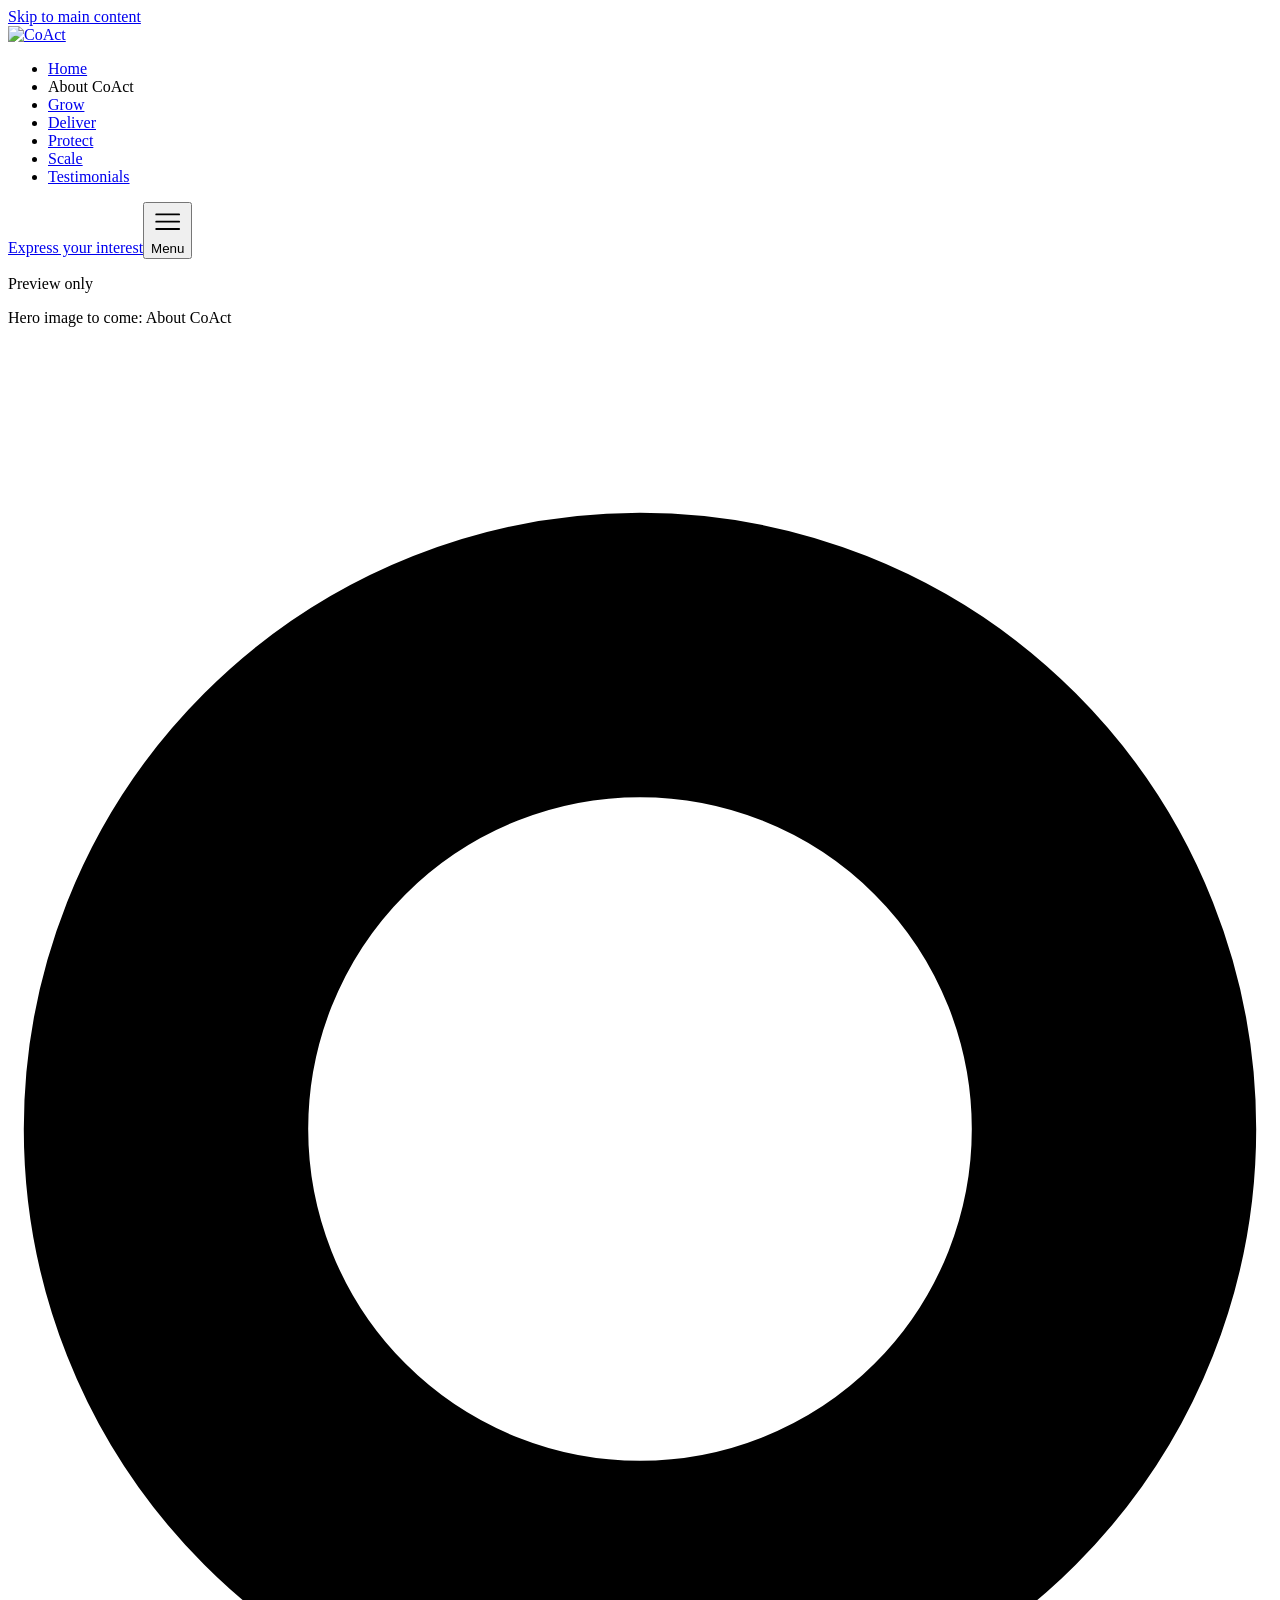
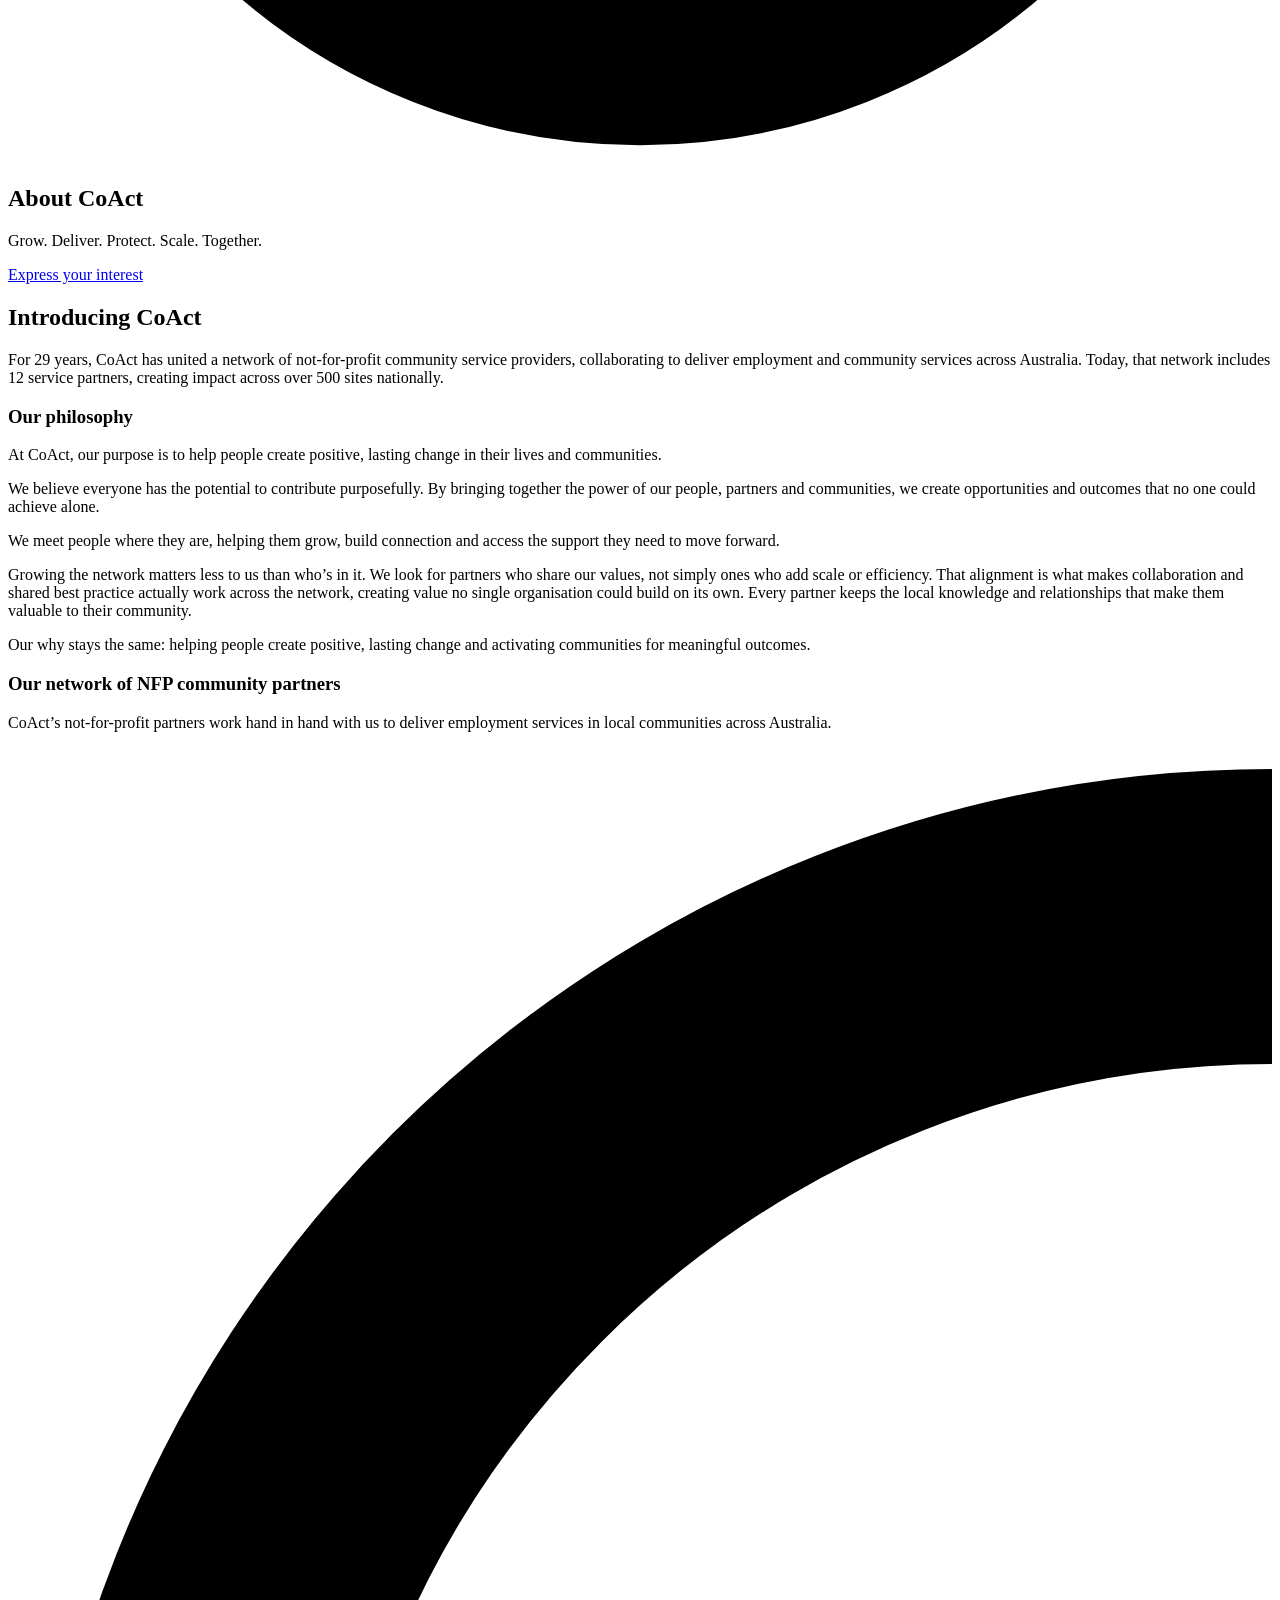
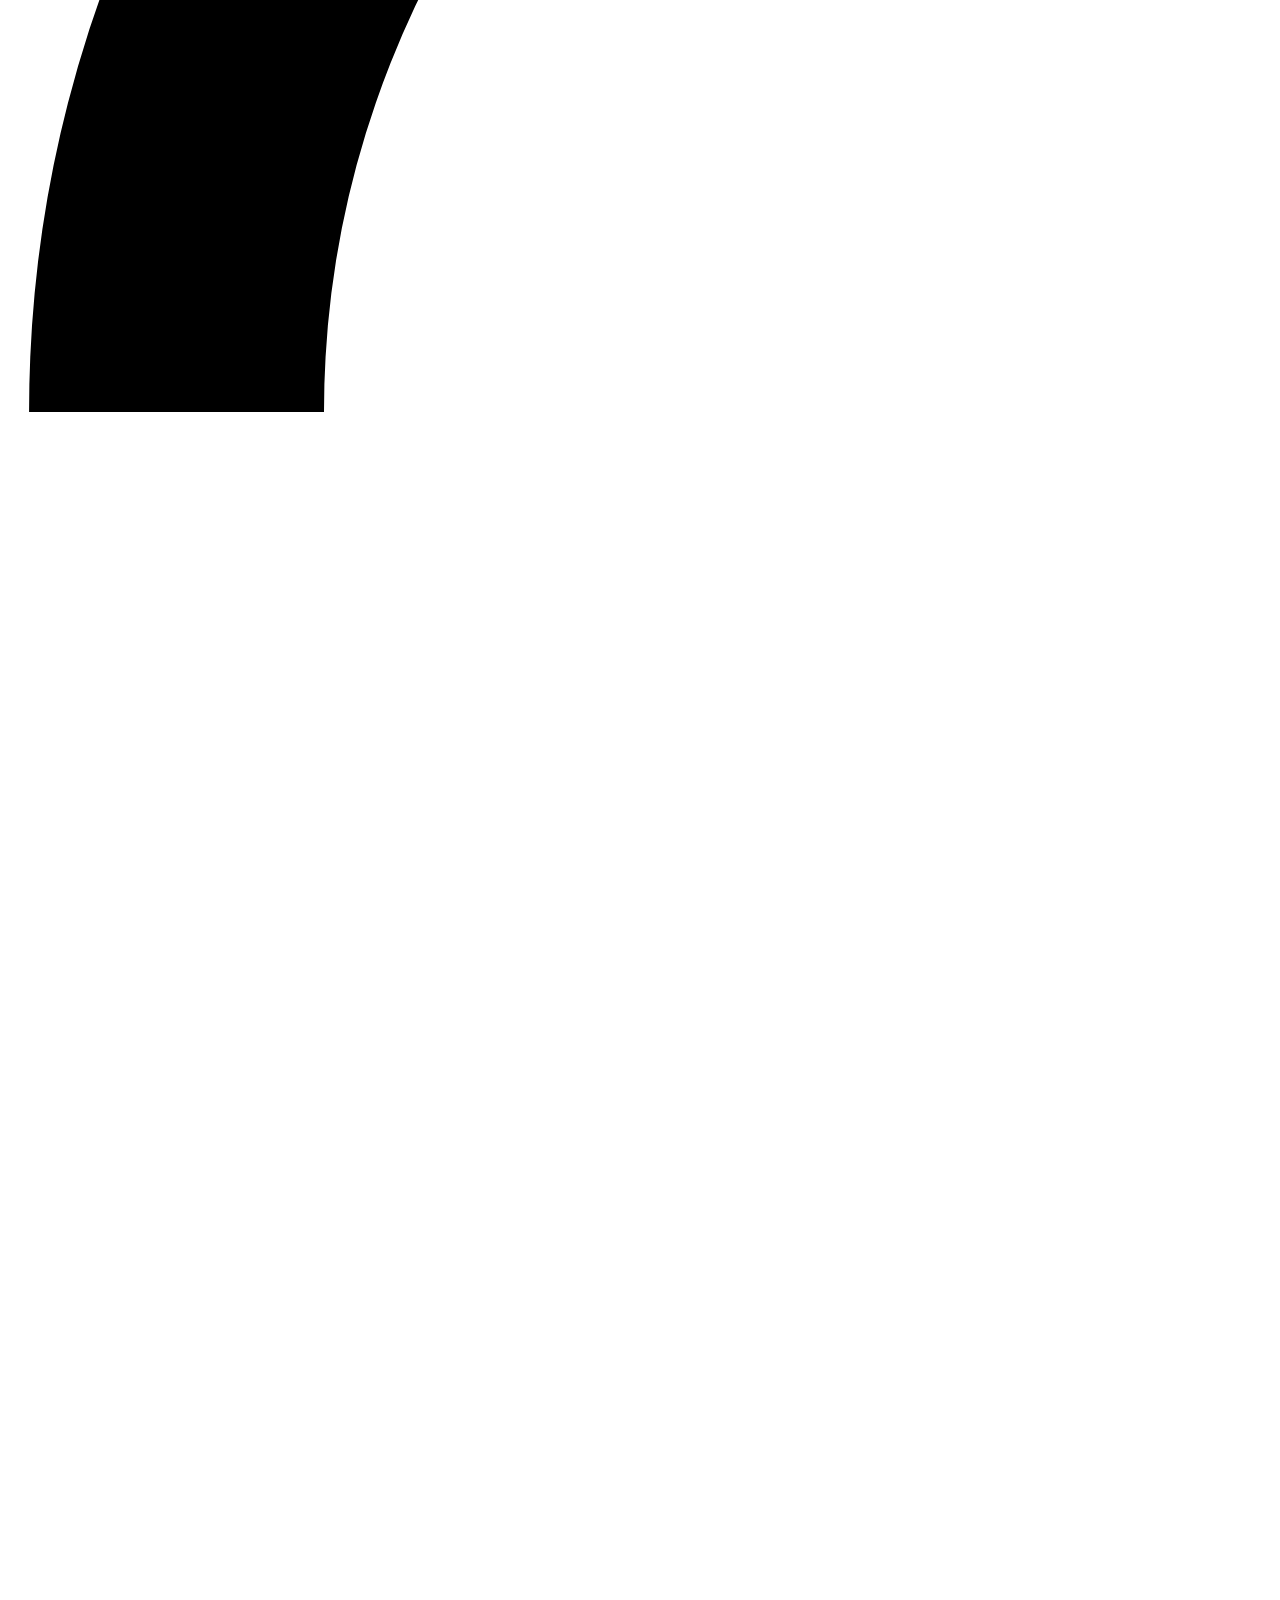
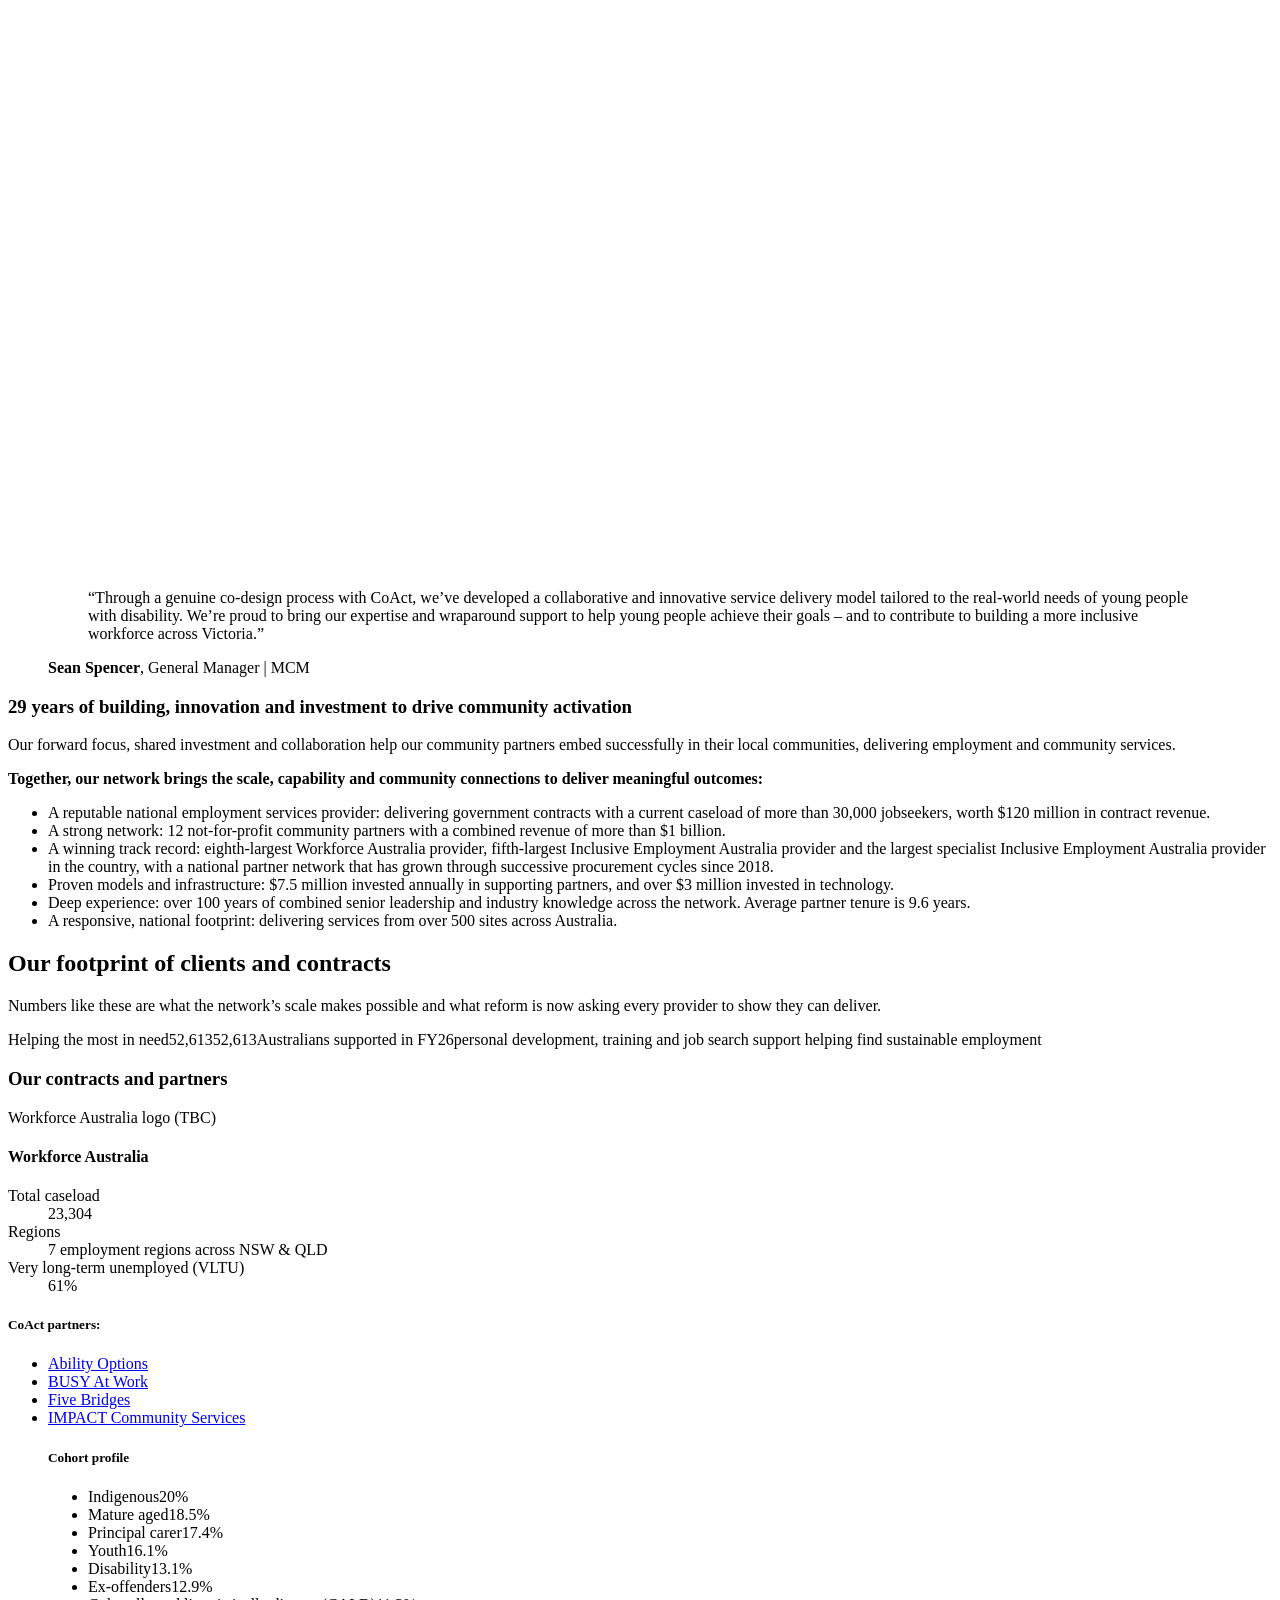
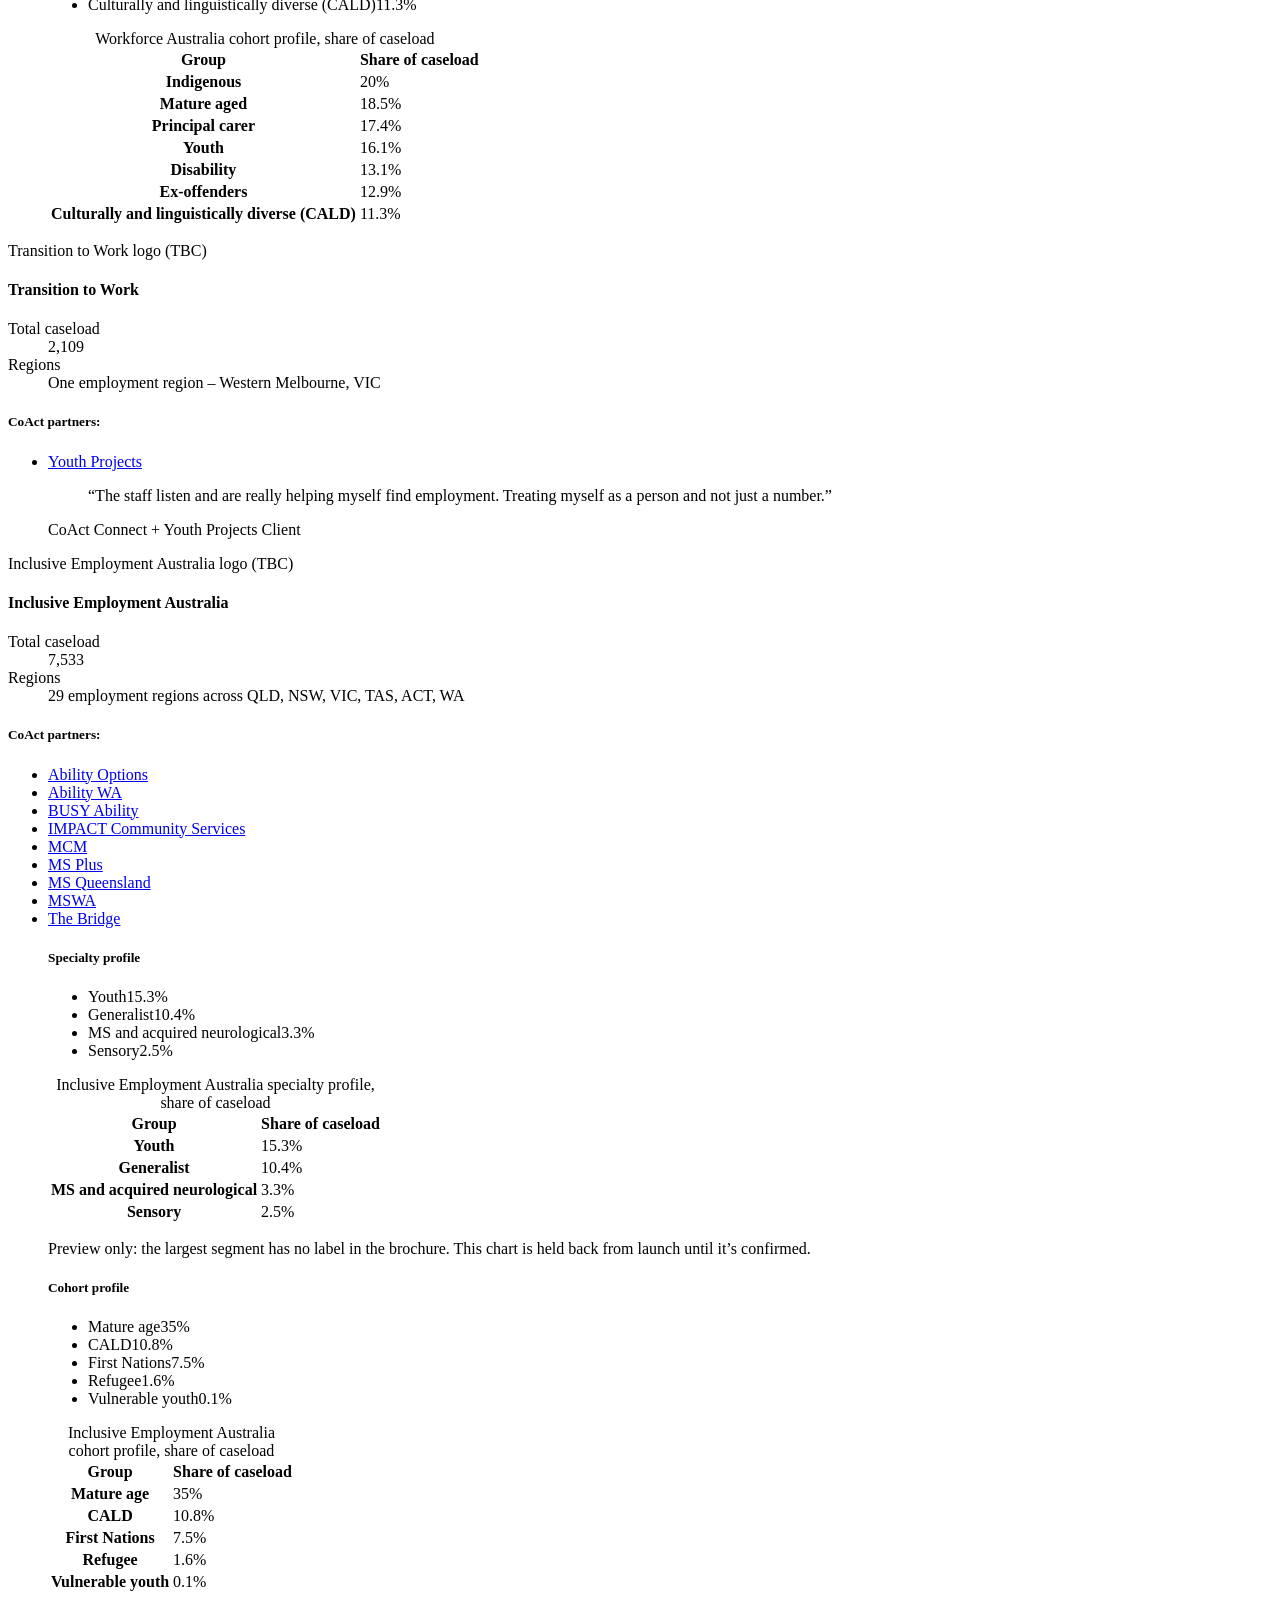
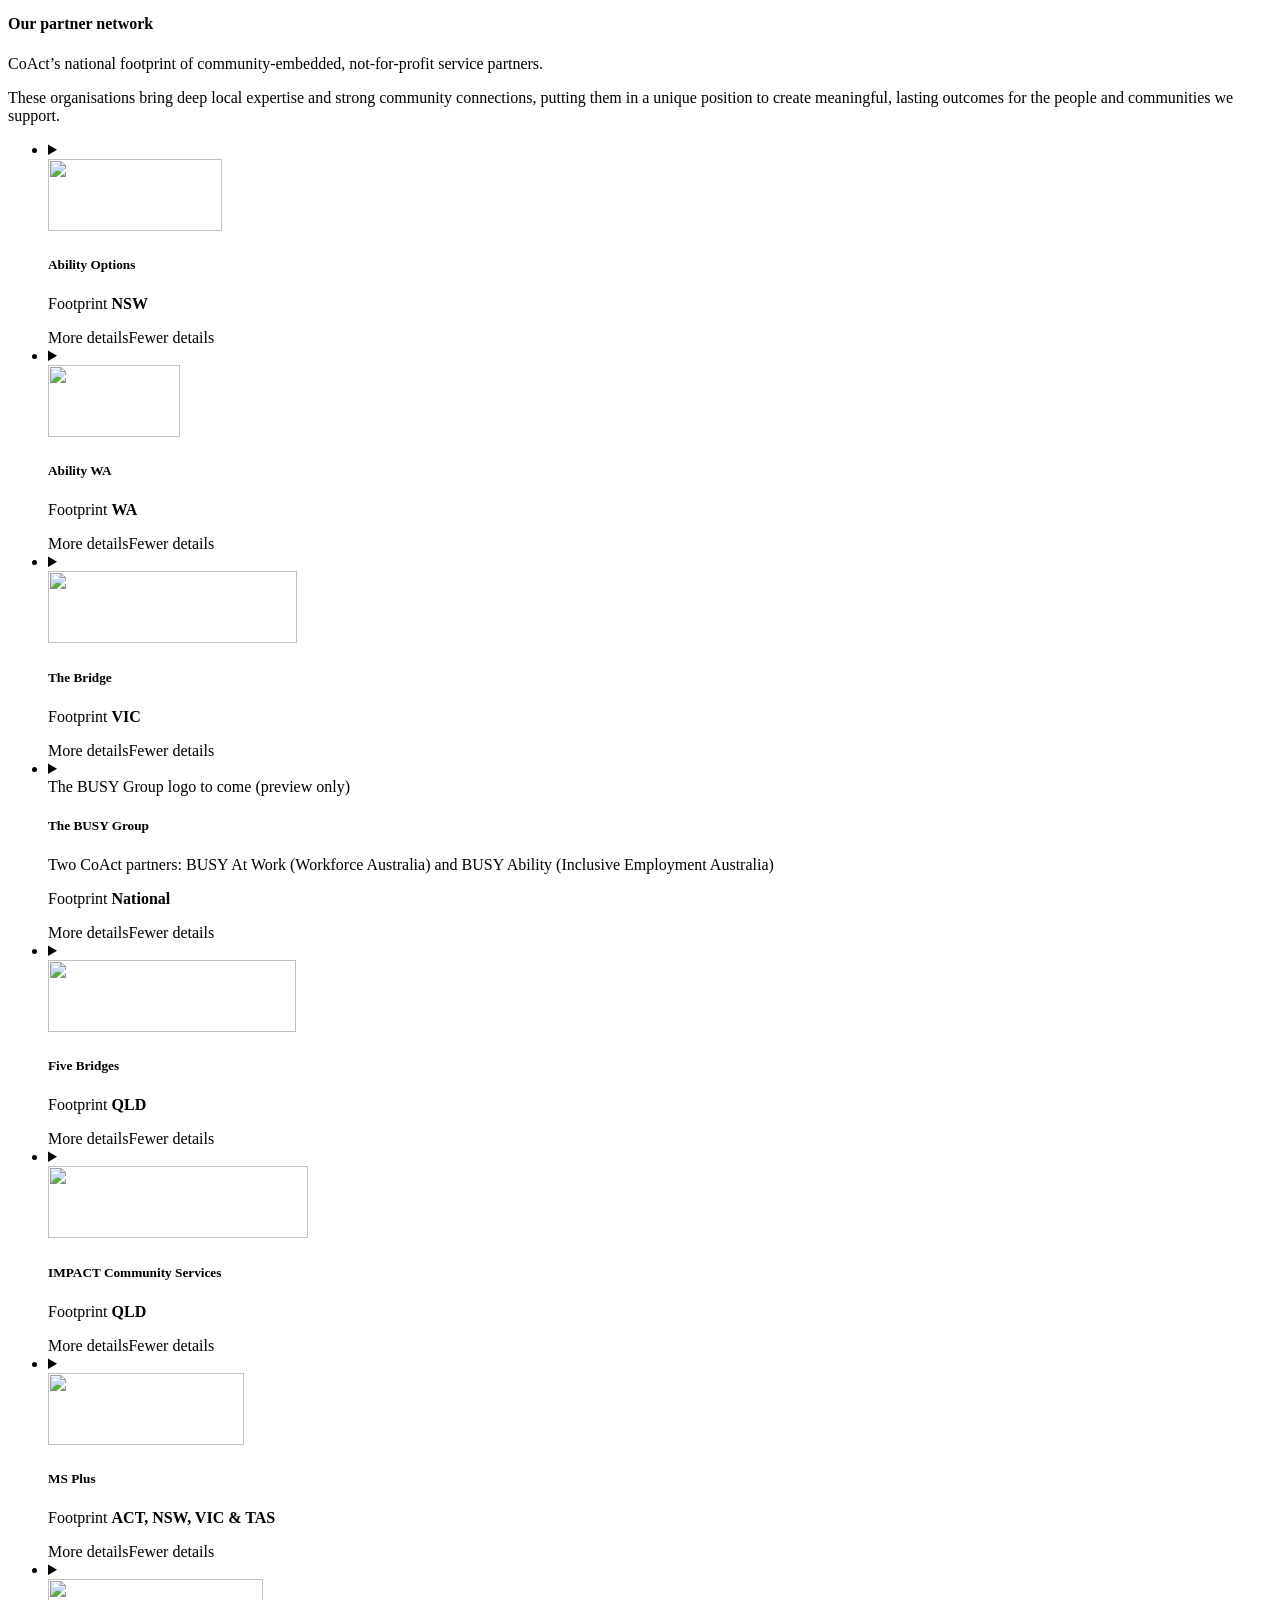
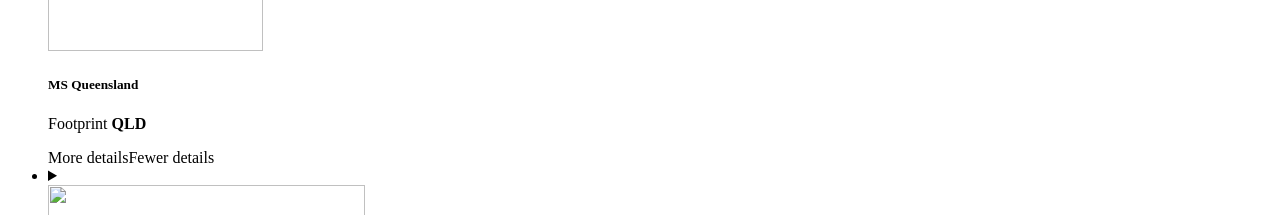
==== commit 69a257de: "Partner logos on About cards and case studies" ====
--- a/about/index.html
+++ b/about/index.html
@@ -1,4 +1,4 @@
-<!DOCTYPE html><html lang="en-AU" class="no-js"><head><meta charset="utf-8"><meta name="viewport" content="width=device-width, initial-scale=1"><title>About CoAct | CoAct</title><meta name="description" content="Meet the CoAct network: 12 not-for-profit partners delivering Workforce Australia, Inclusive Employment Australia and Transition to Work."><meta name="robots" content="noindex, nofollow"><meta property="og:type" content="website"><meta property="og:title" content="About CoAct | CoAct"><meta property="og:description" content="Meet the CoAct network: 12 not-for-profit partners delivering Workforce Australia, Inclusive Employment Australia and Transition to Work."><meta property="og:image" content="/community-activation-preview/og-image.jpg"><meta property="og:image:width" content="1200"><meta property="og:image:height" content="630"><meta property="og:locale" content="en_AU"><meta name="twitter:card" content="summary_large_image"><meta name="theme-color" content="#404041"><link rel="icon" href="data:,"><link rel="stylesheet" href="/community-activation-preview/_astro/Hero.CPABCrpq.css"></head><body><a class="skip-link" href="#main">Skip to main content</a><header class="site-header"><div class="bar"><a class="logo" href="/community-activation-preview/" aria-label="CoAct, home"><img src="/community-activation-preview/brand/coact-logo-positive.png" alt="CoAct" width="79" height="48"></a><nav class="site-nav" id="site-nav" aria-label="Main"><ul><li><a href="/community-activation-preview/">Home</a></li><li><span class="nav-current" aria-current="page" data-href="/community-activation-preview/about/">About CoAct</span></li><li><a href="/community-activation-preview/grow/">Grow</a></li><li><a href="/community-activation-preview/deliver/">Deliver</a></li><li><a href="/community-activation-preview/protect/">Protect</a></li><li><a href="/community-activation-preview/scale/">Scale</a></li><li><a href="/community-activation-preview/testimonials/">Testimonials</a></li></ul></nav><div class="header-actions"><a class="btn btn-primary" href="/community-activation-preview/express-interest/" data-eoi="header">Express your interest</a><button class="menu-toggle" type="button" aria-expanded="false" aria-controls="site-nav"><svg viewBox="0 0 32 32" fill="none" stroke="currentColor" stroke-width="1.75" stroke-linecap="round" stroke-linejoin="round" aria-hidden="true" focusable="false"><line x1="5" y1="9" x2="27" y2="9"></line><line x1="5" y1="16" x2="27" y2="16"></line><line x1="5" y1="23" x2="27" y2="23"></line></svg><span class="menu-label">Menu</span></button></div></div></header><main id="main" tabindex="-1"><section class="hero" id="top" aria-labelledby="hero-title" data-astro-cid-ge2uvauf><div class="hero-photo" data-astro-cid-ge2uvauf><div class="hero-placeholder" data-astro-cid-ge2uvauf><p class="preview-flag" data-astro-cid-ge2uvauf>Preview only</p><p class="hero-placeholder-label" data-astro-cid-ge2uvauf>Hero image to come: About CoAct</p></div><video class="hero-video" muted loop playsinline preload="auto" aria-hidden="true" data-hero-video data-astro-cid-ge2uvauf><source src="/community-activation-preview/video/about-banner.mp4" type="video/mp4" data-astro-cid-ge2uvauf></video><button type="button" class="hero-video-toggle" data-hero-video-toggle aria-pressed="false" hidden data-astro-cid-ge2uvauf><span class="visually-hidden" data-astro-cid-ge2uvauf>Pause background video</span><svg class="i-pause" viewBox="0 0 24 24" width="18" height="18" aria-hidden="true" data-astro-cid-ge2uvauf><path fill="currentColor" d="M7 5h4v14H7zM13 5h4v14h-4z" data-astro-cid-ge2uvauf></path></svg><svg class="i-play" viewBox="0 0 24 24" width="18" height="18" aria-hidden="true" data-astro-cid-ge2uvauf><path fill="currentColor" d="M8 5v14l11-7z" data-astro-cid-ge2uvauf></path></svg></button></div><div class="hero-panel on-dark" data-astro-cid-ge2uvauf><svg class="arc " viewBox="0 0 400 400" aria-hidden="true" focusable="false"><circle cx="200" cy="200" r="150" fill="none" stroke="currentColor" stroke-width="90"></circle></svg><h1 id="hero-title" data-astro-cid-ge2uvauf>About CoAct</h1><p class="tagline" data-astro-cid-ge2uvauf><span class="pillars" data-astro-cid-ge2uvauf>Grow. Deliver. Protect. Scale.</span> Together.</p><div class="actions" data-astro-cid-ge2uvauf><a class="btn btn-primary" href="/community-activation-preview/express-interest/" data-eoi="hero" data-astro-cid-ge2uvauf>Express your interest</a></div></div></section><section class="section" id="about" aria-labelledby="about-title"><div class="container"><h2 class="tag tag-section dot-orange" id="about-title">Introducing CoAct</h2><div class="about-grid"><div><p class="lead measure">For 29 years, CoAct has united a network of not-for-profit community service providers, collaborating to deliver employment and community services across Australia. Today, that network includes 12 service partners, creating impact across over 500 sites nationally.</p><div class="prose" style="margin-top: var(--s-7)"><h3 id="our-philosophy">Our philosophy</h3>
+<!DOCTYPE html><html lang="en-AU" class="no-js"><head><meta charset="utf-8"><meta name="viewport" content="width=device-width, initial-scale=1"><title>About CoAct | CoAct</title><meta name="description" content="Meet the CoAct network: 12 not-for-profit partners delivering Workforce Australia, Inclusive Employment Australia and Transition to Work."><meta name="robots" content="noindex, nofollow"><meta property="og:type" content="website"><meta property="og:title" content="About CoAct | CoAct"><meta property="og:description" content="Meet the CoAct network: 12 not-for-profit partners delivering Workforce Australia, Inclusive Employment Australia and Transition to Work."><meta property="og:image" content="/community-activation-preview/og-image.jpg"><meta property="og:image:width" content="1200"><meta property="og:image:height" content="630"><meta property="og:locale" content="en_AU"><meta name="twitter:card" content="summary_large_image"><meta name="theme-color" content="#404041"><link rel="icon" href="data:,"><link rel="stylesheet" href="/community-activation-preview/_astro/Hero.DC0TnISs.css"></head><body><a class="skip-link" href="#main">Skip to main content</a><header class="site-header"><div class="bar"><a class="logo" href="/community-activation-preview/" aria-label="CoAct, home"><img src="/community-activation-preview/brand/coact-logo-positive.png" alt="CoAct" width="79" height="48"></a><nav class="site-nav" id="site-nav" aria-label="Main"><ul><li><a href="/community-activation-preview/">Home</a></li><li><span class="nav-current" aria-current="page" data-href="/community-activation-preview/about/">About CoAct</span></li><li><a href="/community-activation-preview/grow/">Grow</a></li><li><a href="/community-activation-preview/deliver/">Deliver</a></li><li><a href="/community-activation-preview/protect/">Protect</a></li><li><a href="/community-activation-preview/scale/">Scale</a></li><li><a href="/community-activation-preview/testimonials/">Testimonials</a></li></ul></nav><div class="header-actions"><a class="btn btn-primary" href="/community-activation-preview/express-interest/" data-eoi="header">Express your interest</a><button class="menu-toggle" type="button" aria-expanded="false" aria-controls="site-nav"><svg viewBox="0 0 32 32" fill="none" stroke="currentColor" stroke-width="1.75" stroke-linecap="round" stroke-linejoin="round" aria-hidden="true" focusable="false"><line x1="5" y1="9" x2="27" y2="9"></line><line x1="5" y1="16" x2="27" y2="16"></line><line x1="5" y1="23" x2="27" y2="23"></line></svg><span class="menu-label">Menu</span></button></div></div></header><main id="main" tabindex="-1"><section class="hero" id="top" aria-labelledby="hero-title" data-astro-cid-ge2uvauf><div class="hero-photo" data-astro-cid-ge2uvauf><div class="hero-placeholder" data-astro-cid-ge2uvauf><p class="preview-flag" data-astro-cid-ge2uvauf>Preview only</p><p class="hero-placeholder-label" data-astro-cid-ge2uvauf>Hero image to come: About CoAct</p></div><video class="hero-video" muted loop playsinline preload="auto" aria-hidden="true" data-hero-video data-astro-cid-ge2uvauf><source src="/community-activation-preview/video/about-banner.mp4" type="video/mp4" data-astro-cid-ge2uvauf></video><button type="button" class="hero-video-toggle" data-hero-video-toggle aria-pressed="false" hidden data-astro-cid-ge2uvauf><span class="visually-hidden" data-astro-cid-ge2uvauf>Pause background video</span><svg class="i-pause" viewBox="0 0 24 24" width="18" height="18" aria-hidden="true" data-astro-cid-ge2uvauf><path fill="currentColor" d="M7 5h4v14H7zM13 5h4v14h-4z" data-astro-cid-ge2uvauf></path></svg><svg class="i-play" viewBox="0 0 24 24" width="18" height="18" aria-hidden="true" data-astro-cid-ge2uvauf><path fill="currentColor" d="M8 5v14l11-7z" data-astro-cid-ge2uvauf></path></svg></button></div><div class="hero-panel on-dark" data-astro-cid-ge2uvauf><svg class="arc " viewBox="0 0 400 400" aria-hidden="true" focusable="false"><circle cx="200" cy="200" r="150" fill="none" stroke="currentColor" stroke-width="90"></circle></svg><h1 id="hero-title" data-astro-cid-ge2uvauf>About CoAct</h1><p class="tagline" data-astro-cid-ge2uvauf><span class="pillars" data-astro-cid-ge2uvauf>Grow. Deliver. Protect. Scale.</span> Together.</p><div class="actions" data-astro-cid-ge2uvauf><a class="btn btn-primary" href="/community-activation-preview/express-interest/" data-eoi="hero" data-astro-cid-ge2uvauf>Express your interest</a></div></div></section><section class="section" id="about" aria-labelledby="about-title"><div class="container"><h2 class="tag tag-section dot-orange" id="about-title">Introducing CoAct</h2><div class="about-grid"><div><p class="lead measure">For 29 years, CoAct has united a network of not-for-profit community service providers, collaborating to deliver employment and community services across Australia. Today, that network includes 12 service partners, creating impact across over 500 sites nationally.</p><div class="prose" style="margin-top: var(--s-7)"><h3 id="our-philosophy">Our philosophy</h3>
 <p>At CoAct, our purpose is to help people create positive, lasting change in their lives and communities.</p>
 <p>We believe everyone has the potential to contribute purposefully. By bringing together the power of our people, partners and communities, we create opportunities and outcomes that no one could achieve alone.</p>
 <p>We meet people where they are, helping them grow, build connection and access the support they need to move forward.</p>
@@ -6,4 +6,4 @@
 <p>Our why stays the same: helping people create positive, lasting change and activating communities for meaningful outcomes.</p>
 <h3 id="our-network-of-nfp-community-partners">Our network of NFP community partners</h3>
 <p>CoAct’s not-for-profit partners work hand in hand with us to deliver employment services in local communities across Australia.</p>
-</div></div><div class="photo-arc"><svg class="arc " viewBox="0 0 300 300" aria-hidden="true" focusable="false"><path d="M 40 300 A 260 260 0 0 1 300 40" fill="none" stroke="currentColor" stroke-width="70"></path></svg><div class="frame"><picture><source srcset="/community-activation-preview/_astro/team.Dw1_Xzkw_ZVkjxB.avif 480w, /community-activation-preview/_astro/team.Dw1_Xzkw_Z1PuPGl.avif 800w, /community-activation-preview/_astro/team.Dw1_Xzkw_1NqT07.avif 1200w" type="image/avif" sizes="(min-width: 900px) 40vw, 100vw"><source srcset="/community-activation-preview/_astro/team.Dw1_Xzkw_Z2f85u.webp 480w, /community-activation-preview/_astro/team.Dw1_Xzkw_ZVpEee.webp 800w, /community-activation-preview/_astro/team.Dw1_Xzkw_ZH78BV.webp 1200w" type="image/webp" sizes="(min-width: 900px) 40vw, 100vw"><img src="/community-activation-preview/_astro/team.Dw1_Xzkw_1SGSV2.jpg" srcset="/community-activation-preview/_astro/team.Dw1_Xzkw_Z2eh0yu.jpg 480w, /community-activation-preview/_astro/team.Dw1_Xzkw_1VJB6H.jpg 800w, /community-activation-preview/_astro/team.Dw1_Xzkw_2mHH69.jpg 1200w" sizes="(min-width: 900px) 40vw, 100vw" alt="A large group of CoAct staff and partners on a lawn bowls green on a sunny day, smiling and holding up large letters spelling coact." loading="lazy" decoding="async" width="2490" height="1753"></picture></div></div></div><figure class="quote-card quote-full accent-orange" style="--accent: var(--orange)"><blockquote><p>“Through a genuine co-design process with CoAct, we’ve developed a collaborative and innovative service delivery model tailored to the real-world needs of young people with disability. We’re proud to bring our expertise and wraparound support to help young people achieve their goals – and to contribute to building a more inclusive workforce across Victoria.”</p></blockquote><figcaption><strong>Sean Spencer</strong>, General Manager | MCM</figcaption></figure><div style="margin-top: var(--s-8)" class="measure"><h3>29 years of building, innovation and investment to drive community activation</h3><p style="margin-top: var(--s-4)">Our forward focus, shared investment and collaboration help our community partners embed successfully in their local communities, delivering employment and community services.</p><p><strong>Together, our network brings the scale, capability and community connections to deliver meaningful outcomes:</strong></p></div><ul class="proof-points on-dark"><li><span class="pp-title">A reputable national employment services provider:</span> <span class="pp-text">delivering government contracts with a current caseload of more than 30,000 jobseekers, worth $120 million in contract revenue.</span></li><li><span class="pp-title">A strong network:</span> <span class="pp-text">12 not-for-profit community partners with a combined revenue of more than $1 billion.</span></li><li><span class="pp-title">A winning track record:</span> <span class="pp-text">eighth-largest Workforce Australia provider, fifth-largest Inclusive Employment Australia provider and the largest specialist Inclusive Employment Australia provider in the country, with a national partner network that has grown through successive procurement cycles since 2018.</span></li><li><span class="pp-title">Proven models and infrastructure:</span> <span class="pp-text">$7.5 million invested annually in supporting partners, and over $3 million invested in technology.</span></li><li><span class="pp-title">Deep experience:</span> <span class="pp-text">over 100 years of combined senior leadership and industry knowledge across the network. Average partner tenure is 9.6 years.</span></li><li><span class="pp-title">A responsive, national footprint:</span> <span class="pp-text">delivering services from over 500 sites across Australia.</span></li></ul></div></section><section class="section footprint" id="footprint" aria-labelledby="footprint-title"><div class="container"><h2 class="tag tag-section dot-purple" id="footprint-title">Our footprint of clients and contracts</h2><p class="lead measure">Numbers like these are what the network’s scale makes possible and what reform is now asking every provider to show they can deliver.</p><div class="supported on-dark"><span class="eyebrow">Helping the most in need</span><span class="big"><span class="visually-hidden">52,613</span><span aria-hidden="true" data-shuffle>52,613</span></span><span class="what">Australians supported in FY26</span><span class="detail">personal development, training and job search support helping find sustainable employment</span></div><h3>Our contracts and partners</h3><div class="contracts"><article class="contract" aria-labelledby="c-wa"><div class="contract-logo" aria-hidden="true">Workforce Australia logo (TBC)</div><div><h4 id="c-wa">Workforce Australia</h4><dl class="facts" style="margin-top: var(--s-4)"><div><dt>Total caseload</dt><dd>23,304</dd></div><div><dt>Regions</dt><dd>7 employment regions across NSW &amp; QLD</dd></div><div><dt>Very long-term unemployed (VLTU)</dt><dd>61%</dd></div></dl><div class="partner-names"><h5>CoAct partners:</h5><ul class="chip-list"><li><a class="chip chip-link" href="#partner-ability-options">Ability Options</a></li><li><a class="chip chip-link" href="#partner-the-busy-group">BUSY At Work</a></li><li><a class="chip chip-link" href="#partner-five-bridges">Five Bridges</a></li><li><a class="chip chip-link" href="#partner-impact-community-services">IMPACT Community Services</a></li></ul></div></div><div class="charts"><figure class="chart" aria-labelledby="wa-cohort-title"><h5 id="wa-cohort-title">Cohort profile</h5><ul class="bars" aria-hidden="true"><li class="bar"><span class="lbl">Indigenous</span><span class="track"><span class="fill" style="--w: 100%"></span></span><span class="val">20%</span></li><li class="bar"><span class="lbl">Mature aged</span><span class="track"><span class="fill" style="--w: 92.5%"></span></span><span class="val">18.5%</span></li><li class="bar"><span class="lbl">Principal carer</span><span class="track"><span class="fill" style="--w: 86.99999999999999%"></span></span><span class="val">17.4%</span></li><li class="bar"><span class="lbl">Youth</span><span class="track"><span class="fill" style="--w: 80.5%"></span></span><span class="val">16.1%</span></li><li class="bar"><span class="lbl">Disability</span><span class="track"><span class="fill" style="--w: 65.5%"></span></span><span class="val">13.1%</span></li><li class="bar"><span class="lbl">Ex-offenders</span><span class="track"><span class="fill" style="--w: 64.5%"></span></span><span class="val">12.9%</span></li><li class="bar"><span class="lbl">Culturally and linguistically diverse (CALD)</span><span class="track"><span class="fill" style="--w: 56.50000000000001%"></span></span><span class="val">11.3%</span></li></ul><div class="visually-hidden"><table><caption>Workforce Australia cohort profile, share of caseload</caption><thead><tr><th scope="col">Group</th><th scope="col">Share of caseload</th></tr></thead><tbody><tr><th scope="row">Indigenous</th><td>20%</td></tr><tr><th scope="row">Mature aged</th><td>18.5%</td></tr><tr><th scope="row">Principal carer</th><td>17.4%</td></tr><tr><th scope="row">Youth</th><td>16.1%</td></tr><tr><th scope="row">Disability</th><td>13.1%</td></tr><tr><th scope="row">Ex-offenders</th><td>12.9%</td></tr><tr><th scope="row">Culturally and linguistically diverse (CALD)</th><td>11.3%</td></tr></tbody></table></div></figure></div></article><article class="contract" aria-labelledby="c-ttw"><div class="contract-logo" aria-hidden="true">Transition to Work logo (TBC)</div><div><h4 id="c-ttw">Transition to Work</h4><dl class="facts" style="margin-top: var(--s-4)"><div><dt>Total caseload</dt><dd>2,109</dd></div><div><dt>Regions</dt><dd>One employment region – Western Melbourne, VIC</dd></div></dl><div class="partner-names"><h5>CoAct partners:</h5><ul class="chip-list"><li><a class="chip chip-link" href="#partner-youth-projects">Youth Projects</a></li></ul></div></div><figure><blockquote><p>“The staff listen and are really helping myself find employment. Treating myself as a person and not just a number.”</p></blockquote><figcaption>CoAct Connect + Youth Projects Client</figcaption></figure></article><article class="contract" aria-labelledby="c-iea"><div class="contract-logo" aria-hidden="true">Inclusive Employment Australia logo (TBC)</div><div><h4 id="c-iea">Inclusive Employment Australia</h4><dl class="facts" style="margin-top: var(--s-4)"><div><dt>Total caseload</dt><dd>7,533</dd></div><div><dt>Regions</dt><dd>29 employment regions across QLD, NSW, VIC, TAS, ACT, WA</dd></div></dl><div class="partner-names"><h5>CoAct partners:</h5><ul class="chip-list"><li><a class="chip chip-link" href="#partner-ability-options">Ability Options</a></li><li><a class="chip chip-link" href="#partner-ability-wa">Ability WA</a></li><li><a class="chip chip-link" href="#partner-the-busy-group">BUSY Ability</a></li><li><a class="chip chip-link" href="#partner-impact-community-services">IMPACT Community Services</a></li><li><a class="chip chip-link" href="#partner-mcm">MCM</a></li><li><a class="chip chip-link" href="#partner-ms-plus">MS Plus</a></li><li><a class="chip chip-link" href="#partner-ms-queensland">MS Queensland</a></li><li><a class="chip chip-link" href="#partner-mswa">MSWA</a></li><li><a class="chip chip-link" href="#partner-the-bridge">The Bridge</a></li></ul></div></div><div class="charts"><figure class="chart" aria-labelledby="iea-specialty-title"><h5 id="iea-specialty-title">Specialty profile</h5><ul class="bars" aria-hidden="true"><li class="bar"><span class="lbl">Youth</span><span class="track"><span class="fill" style="--w: 100%"></span></span><span class="val">15.3%</span></li><li class="bar"><span class="lbl">Generalist</span><span class="track"><span class="fill" style="--w: 67.97385620915033%"></span></span><span class="val">10.4%</span></li><li class="bar"><span class="lbl">MS and acquired neurological</span><span class="track"><span class="fill" style="--w: 21.56862745098039%"></span></span><span class="val">3.3%</span></li><li class="bar"><span class="lbl">Sensory</span><span class="track"><span class="fill" style="--w: 16.33986928104575%"></span></span><span class="val">2.5%</span></li></ul><div class="visually-hidden"><table><caption>Inclusive Employment Australia specialty profile, share of caseload</caption><thead><tr><th scope="col">Group</th><th scope="col">Share of caseload</th></tr></thead><tbody><tr><th scope="row">Youth</th><td>15.3%</td></tr><tr><th scope="row">Generalist</th><td>10.4%</td></tr><tr><th scope="row">MS and acquired neurological</th><td>3.3%</td></tr><tr><th scope="row">Sensory</th><td>2.5%</td></tr></tbody></table></div><p class="preview-flag">Preview only: the largest segment has no label in the brochure. This chart is held back from launch until it’s confirmed.</p></figure><figure class="chart" aria-labelledby="iea-cohort-title"><h5 id="iea-cohort-title">Cohort profile</h5><ul class="bars" aria-hidden="true"><li class="bar"><span class="lbl">Mature age</span><span class="track"><span class="fill" style="--w: 100%"></span></span><span class="val">35%</span></li><li class="bar"><span class="lbl">CALD</span><span class="track"><span class="fill" style="--w: 30.85714285714286%"></span></span><span class="val">10.8%</span></li><li class="bar"><span class="lbl">First Nations</span><span class="track"><span class="fill" style="--w: 21.428571428571427%"></span></span><span class="val">7.5%</span></li><li class="bar"><span class="lbl">Refugee</span><span class="track"><span class="fill" style="--w: 4.571428571428571%"></span></span><span class="val">1.6%</span></li><li class="bar"><span class="lbl">Vulnerable youth</span><span class="track"><span class="fill" style="--w: 0.2857142857142857%"></span></span><span class="val">0.1%</span></li></ul><div class="visually-hidden"><table><caption>Inclusive Employment Australia cohort profile, share of caseload</caption><thead><tr><th scope="col">Group</th><th scope="col">Share of caseload</th></tr></thead><tbody><tr><th scope="row">Mature age</th><td>35%</td></tr><tr><th scope="row">CALD</th><td>10.8%</td></tr><tr><th scope="row">First Nations</th><td>7.5%</td></tr><tr><th scope="row">Refugee</th><td>1.6%</td></tr><tr><th scope="row">Vulnerable youth</th><td>0.1%</td></tr></tbody></table></div></figure></div></article></div><div class="partners-block" id="partners" aria-labelledby="partners-title"><h4 class="tag dot-white" id="partners-title">Our partner network</h4><div class="measure"><p class="lead">CoAct’s national footprint of community-embedded, not-for-profit service partners.</p><p style="margin-top: var(--s-4)">These organisations bring deep local expertise and strong community connections, putting them in a unique position to create meaningful, lasting outcomes for the people and communities we support.</p></div><ul class="partner-grid"><li id="partner-ability-options"><article class="partner-card accent-purple" aria-labelledby="partner-0"><div class="band"></div><details class="partner-details"><summary class="body"><div class="partner-logo-placeholder" aria-hidden="true">Ability Options logo (TBC)</div><h5 id="partner-0">Ability Options</h5><p class="partner-footprint"><span>Footprint</span> <strong>NSW</strong></p><span class="partner-toggle" aria-hidden="true"><span class="more">More details</span><span class="less">Fewer details</span></span></summary><div class="body partner-more"><dl class="partner-facts"><div><dt>Year established</dt><dd>1976</dd></div><div><dt>No. of jobseekers</dt><dd>3,969</dd></div></dl><div class="programs"><h6>Programs</h6><ul><li>Workforce Australia</li><li>Inclusive Employment Australia</li><li>NDIS Employment Services (including Specialist Counselling for Work)</li><li>NDIS (Supported Independent Living, Specialist Disability Accommodation, Short and Medium Term Accommodation, Support Coordination, Support at Home and in Community, Day Programs, Therapy Services, Plan Management, Psychosocial Recovery Coaching)</li></ul></div></div></details></article></li><li id="partner-ability-wa"><article class="partner-card accent-teal" aria-labelledby="partner-1"><div class="band"></div><details class="partner-details"><summary class="body"><div class="partner-logo-placeholder" aria-hidden="true">Ability WA logo (TBC)</div><h5 id="partner-1">Ability WA</h5><p class="partner-footprint"><span>Footprint</span> <strong>WA</strong></p><span class="partner-toggle" aria-hidden="true"><span class="more">More details</span><span class="less">Fewer details</span></span></summary><div class="body partner-more"><dl class="partner-facts"><div><dt>Year established</dt><dd>1951</dd></div><div><dt>Specialisations</dt><dd>People with disability, youth, mature aged</dd></div><div><dt>No. of jobseekers</dt><dd>177</dd></div></dl><div class="programs"><h6>Programs</h6><ul><li>NDIS Services</li><li>Supported Independent Living</li><li>Inclusive Employment Australia</li><li>Transition to Work</li><li>School Leaver Employment Supports</li></ul></div></div></details></article></li><li id="partner-the-bridge"><article class="partner-card accent-orange" aria-labelledby="partner-2"><div class="band"></div><details class="partner-details"><summary class="body"><div class="partner-logo-placeholder" aria-hidden="true">The Bridge logo (TBC)</div><h5 id="partner-2">The Bridge</h5><p class="partner-footprint"><span>Footprint</span> <strong>VIC</strong></p><span class="partner-toggle" aria-hidden="true"><span class="more">More details</span><span class="less">Fewer details</span></span></summary><div class="body partner-more"><dl class="partner-facts"><div><dt>Year established</dt><dd>1970</dd></div><div><dt>Specialisations</dt><dd>People with disability, from school leavers to older adults</dd></div><div><dt>No. of jobseekers</dt><dd>261</dd></div></dl><div class="programs"><h6>Programs</h6><ul><li>Inclusive Employment Australia</li><li>Open Employment</li><li>Supported Employment</li><li>Job Skills Building</li><li>Social Enterprise (certified with Social Traders)</li><li>NDIS (Day Programs, In Home and Community Support, Leisure and Recreation, Independent Living Homes, Support Coordination)</li></ul></div></div></details></article></li><li id="partner-the-busy-group"><article class="partner-card accent-yellow" aria-labelledby="partner-3"><div class="band"></div><details class="partner-details"><summary class="body"><div class="partner-logo-placeholder" aria-hidden="true">The BUSY Group logo (TBC)</div><h5 id="partner-3">The BUSY Group</h5><p class="partner-subtitle">Two CoAct partners: BUSY At Work (Workforce Australia) and BUSY Ability (Inclusive Employment Australia)</p><p class="partner-footprint"><span>Footprint</span> <strong>National</strong></p><span class="partner-toggle" aria-hidden="true"><span class="more">More details</span><span class="less">Fewer details</span></span></summary><div class="body partner-more"><dl class="partner-facts"><div><dt>Year established</dt><dd>1977</dd></div><div><dt>Specialisations</dt><dd>Apprenticeships, training, education, employment, scholarships and rebates</dd></div><div><dt>No. of jobseekers</dt><dd>More than 60,000</dd></div></dl><div class="programs"><h6>Programs</h6><ul><li>Workforce Australia (Generalist, Ex-Offender Specialist, Transition to Work, Employability Skills Training)</li><li>Self-Employment Assistance</li><li>Australian Apprenticeship Support Network</li><li>Skills Checkpoint for Older Workers</li><li>Inclusive Employment Australia</li><li>NDIS supports</li><li>Registered Training Organisation/ Group Training Organisation</li><li>The BUSY Schools</li></ul></div></div></details></article></li><li id="partner-five-bridges"><article class="partner-card accent-orange" aria-labelledby="partner-4"><div class="band"></div><details class="partner-details"><summary class="body"><div class="partner-logo-placeholder" aria-hidden="true">Five Bridges logo (TBC)</div><h5 id="partner-4">Five Bridges</h5><p class="partner-footprint"><span>Footprint</span> <strong>QLD</strong></p><span class="partner-toggle" aria-hidden="true"><span class="more">More details</span><span class="less">Fewer details</span></span></summary><div class="body partner-more"><dl class="partner-facts"><div><dt>Year established</dt><dd>2013</dd></div><div><dt>Specialisations</dt><dd>First Nations programs – employment, training, community and social services</dd></div><div><dt>No. of jobseekers</dt><dd>1,453</dd></div></dl><div class="programs"><h6>Programs</h6><ul><li>Workforce Australia (Indigenous Specialist)</li><li>Skilling Queenslanders for Work</li><li>Indigenous Justice Programs (Murri Courts)</li><li>Murri Sisters DFV Mobile Support Service</li><li>Five Bridges Residential Program – NIAA</li><li>Five Bridges Alcohol Support Program</li></ul></div></div></details></article></li><li id="partner-impact-community-services"><article class="partner-card accent-teal" aria-labelledby="partner-5"><div class="band"></div><details class="partner-details"><summary class="body"><div class="partner-logo-placeholder" aria-hidden="true">IMPACT Community Services logo (TBC)</div><h5 id="partner-5">IMPACT Community Services</h5><p class="partner-footprint"><span>Footprint</span> <strong>QLD</strong></p><span class="partner-toggle" aria-hidden="true"><span class="more">More details</span><span class="less">Fewer details</span></span></summary><div class="body partner-more"><dl class="partner-facts"><div><dt>Year established</dt><dd>1978</dd></div><div><dt>Specialisations</dt><dd>Disability, mental health, youth, parents, mature age, training, social enterprises</dd></div><div><dt>No. of jobseekers</dt><dd>420</dd></div></dl><div class="programs"><h6>Programs</h6><ul><li>Workforce Australia</li><li>WORKfit</li><li>Registered Training Organisation (RTO code: 0115)</li><li>NDIS</li><li>Australian Disability Enterprise – Recycling and Collections</li><li>Mental health supports</li><li>Community Navigators</li><li>Inclusive Employment Australia</li></ul></div></div></details></article></li><li id="partner-ms-plus"><article class="partner-card accent-orange" aria-labelledby="partner-6"><div class="band"></div><details class="partner-details"><summary class="body"><div class="partner-logo-placeholder" aria-hidden="true">MS Plus logo (TBC)</div><h5 id="partner-6">MS Plus</h5><p class="partner-footprint"><span>Footprint</span> <strong>ACT, NSW, VIC &amp; TAS</strong></p><span class="partner-toggle" aria-hidden="true"><span class="more">More details</span><span class="less">Fewer details</span></span></summary><div class="body partner-more"><dl class="partner-facts"><div><dt>Year established</dt><dd>1956</dd></div><div><dt>Specialisations</dt><dd>Multiple Sclerosis and other neurological conditions</dd></div><div><dt>No. of jobseekers</dt><dd>823</dd></div></dl><div class="programs"><h6>Programs</h6><ul><li>Inclusive Employment Australia</li><li>Work Assist</li><li>NDIS</li><li>Allied health</li><li>My Aged Care</li><li>Community Visitors Scheme</li></ul></div></div></details></article></li><li id="partner-ms-queensland"><article class="partner-card accent-purple" aria-labelledby="partner-7"><div class="band"></div><details class="partner-details"><summary class="body"><div class="partner-logo-placeholder" aria-hidden="true">MS Queensland logo (TBC)</div><h5 id="partner-7">MS Queensland</h5><p class="partner-footprint"><span>Footprint</span> <strong>QLD</strong></p><span class="partner-toggle" aria-hidden="true"><span class="more">More details</span><span class="less">Fewer details</span></span></summary><div class="body partner-more"><dl class="partner-facts"><div><dt>Year established</dt><dd>1974</dd></div><div><dt>Specialisations</dt><dd>Multiple Sclerosis and other neurological conditions</dd></div><div><dt>No. of jobseekers</dt><dd>988</dd></div></dl><div class="programs"><h6>Programs</h6><ul><li>NDIS</li><li>Employment and support coordination (SPARK NeuroCare)</li><li>Accommodation support</li><li>Inclusive Employment Australia</li></ul></div></div></details></article></li><li id="partner-mswa"><article class="partner-card accent-yellow" aria-labelledby="partner-8"><div class="band"></div><details class="partner-details"><summary class="body"><div class="partner-logo-placeholder" aria-hidden="true">MSWA logo (TBC)</div><h5 id="partner-8">MSWA</h5><p class="partner-footprint"><span>Footprint</span> <strong>WA</strong></p><span class="partner-toggle" aria-hidden="true"><span class="more">More details</span><span class="less">Fewer details</span></span></summary><div class="body partner-more"><dl class="partner-facts"><div><dt>Year established</dt><dd>1972</dd></div><div><dt>Specialisations</dt><dd>Multiple Sclerosis and other neurological conditions</dd></div><div><dt>No. of jobseekers</dt><dd>128</dd></div></dl><div class="programs"><h6>Programs</h6><ul><li>Inclusive Employment Australia</li><li>NDIS</li></ul></div></div></details></article></li><li id="partner-mcm"><article class="partner-card accent-orange" aria-labelledby="partner-9"><div class="band"></div><details class="partner-details"><summary class="body"><div class="partner-logo-placeholder" aria-hidden="true">MCM logo (TBC)</div><h5 id="partner-9">MCM</h5><p class="partner-footprint"><span>Footprint</span> <strong>VIC</strong></p><span class="partner-toggle" aria-hidden="true"><span class="more">More details</span><span class="less">Fewer details</span></span></summary><div class="body partner-more"><dl class="partner-facts"><div><dt>Year established</dt><dd>1854</dd></div><div><dt>Specialisations</dt><dd>People with disability, youth, mature aged, homelessness</dd></div><div><dt>No. of jobseekers</dt><dd>1,565</dd></div></dl><div class="programs"><h6>Programs</h6><ul><li>Disability and NDIS</li><li>Early years</li><li>Homelessness</li><li>Learning</li><li>Palliative care</li><li>Mental health</li><li>Inclusive Employment Australia</li></ul></div></div></details></article></li><li id="partner-youth-projects"><article class="partner-card accent-teal" aria-labelledby="partner-10"><div class="band"></div><details class="partner-details"><summary class="body"><div class="partner-logo-placeholder" aria-hidden="true">Youth Projects logo (TBC)</div><h5 id="partner-10">Youth Projects</h5><p class="partner-footprint"><span>Footprint</span> <strong>VIC</strong></p><span class="partner-toggle" aria-hidden="true"><span class="more">More details</span><span class="less">Fewer details</span></span></summary><div class="body partner-more"><dl class="partner-facts"><div><dt>Year established</dt><dd>1984</dd></div><div><dt>Specialisations</dt><dd>Youth &amp; homelessness</dd></div><div><dt>No. of current employer relationships</dt><dd>500</dd></div><div><dt>No. of jobseekers</dt><dd>2,109</dd></div></dl><div class="programs"><h6>Programs</h6><ul><li>Primary health</li><li>Mental health</li><li>Homelessness</li><li>Alcohol &amp; drug support</li><li>Social enterprise</li><li>Workforce Australia - Transition to Work</li></ul></div></div></details></article></li></ul></div></div></section></main><footer class="site-footer on-dark"><svg class="arc " viewBox="0 0 640 420" aria-hidden="true" focusable="false"><path d="M 20 300 C 90 140 230 110 330 220 C 420 320 560 300 620 150" fill="none" stroke="currentColor" stroke-width="80" stroke-linecap="butt"></path><circle cx="470" cy="90" r="48" fill="currentColor"></circle></svg><div class="container footer-grid"><div class="footer-cta"><h2 id="footer-cta-title">Interested in exploring what joining the CoAct network could look like for your organisation?</h2><p class="lead">Get in touch to start the conversation.</p><a class="btn btn-primary" href="/community-activation-preview/express-interest/" data-eoi="footer">Express your interest</a><p class="footer-download"><span class="preview-flag">Preview only: “Download the brochure (PDF)” link goes here once the file is chosen.</span></p></div><div class="footer-contact"><div class="footer-logo"><img src="/community-activation-preview/brand/coact-logo-negative.png" alt="CoAct" width="105" height="64" loading="lazy"></div><address><span class="office">CoAct National Office</span><span>Level 1/416 Logan Road, Greenslopes QLD 4120</span><a href="tel:1800226228" data-contact="phone">1800 226 228</a><a href="mailto:hello@coact.org.au" data-contact="email">hello@coact.org.au</a><a href="https://coact.org.au">coact.org.au</a></address><div class="links"><a href="https://coact.org.au/wp-content/uploads/2026/07/Privacy_Policy_16_7_26.pdf">Privacy policy</a></div></div><div class="footer-legal"><div class="aoc"><h2 class="aoc-title">Acknowledgement of First Nations Peoples</h2><p>CoAct acknowledges the Traditional Owners and Custodians of Country throughout Australia and their continuing connection to land, water and community. We pay our respects to the Peoples, the Cultures and the Elders past, present and emerging.</p></div><p class="copy">© CoAct 2026</p></div></div></footer><script type="module" src="/community-activation-preview/_astro/Base.astro_astro_type_script_index_0_lang.YqmchM2E.js"></script></body></html>+</div></div><div class="photo-arc"><svg class="arc " viewBox="0 0 300 300" aria-hidden="true" focusable="false"><path d="M 40 300 A 260 260 0 0 1 300 40" fill="none" stroke="currentColor" stroke-width="70"></path></svg><div class="frame"><picture><source srcset="/community-activation-preview/_astro/team.Dw1_Xzkw_ZVkjxB.avif 480w, /community-activation-preview/_astro/team.Dw1_Xzkw_Z1PuPGl.avif 800w, /community-activation-preview/_astro/team.Dw1_Xzkw_1NqT07.avif 1200w" type="image/avif" sizes="(min-width: 900px) 40vw, 100vw"><source srcset="/community-activation-preview/_astro/team.Dw1_Xzkw_Z2f85u.webp 480w, /community-activation-preview/_astro/team.Dw1_Xzkw_ZVpEee.webp 800w, /community-activation-preview/_astro/team.Dw1_Xzkw_ZH78BV.webp 1200w" type="image/webp" sizes="(min-width: 900px) 40vw, 100vw"><img src="/community-activation-preview/_astro/team.Dw1_Xzkw_1SGSV2.jpg" srcset="/community-activation-preview/_astro/team.Dw1_Xzkw_Z2eh0yu.jpg 480w, /community-activation-preview/_astro/team.Dw1_Xzkw_1VJB6H.jpg 800w, /community-activation-preview/_astro/team.Dw1_Xzkw_2mHH69.jpg 1200w" sizes="(min-width: 900px) 40vw, 100vw" alt="A large group of CoAct staff and partners on a lawn bowls green on a sunny day, smiling and holding up large letters spelling coact." loading="lazy" decoding="async" width="2490" height="1753"></picture></div></div></div><figure class="quote-card quote-full accent-orange" style="--accent: var(--orange)"><blockquote><p>“Through a genuine co-design process with CoAct, we’ve developed a collaborative and innovative service delivery model tailored to the real-world needs of young people with disability. We’re proud to bring our expertise and wraparound support to help young people achieve their goals – and to contribute to building a more inclusive workforce across Victoria.”</p></blockquote><figcaption><strong>Sean Spencer</strong>, General Manager | MCM</figcaption></figure><div style="margin-top: var(--s-8)" class="measure"><h3>29 years of building, innovation and investment to drive community activation</h3><p style="margin-top: var(--s-4)">Our forward focus, shared investment and collaboration help our community partners embed successfully in their local communities, delivering employment and community services.</p><p><strong>Together, our network brings the scale, capability and community connections to deliver meaningful outcomes:</strong></p></div><ul class="proof-points on-dark"><li><span class="pp-title">A reputable national employment services provider:</span> <span class="pp-text">delivering government contracts with a current caseload of more than 30,000 jobseekers, worth $120 million in contract revenue.</span></li><li><span class="pp-title">A strong network:</span> <span class="pp-text">12 not-for-profit community partners with a combined revenue of more than $1 billion.</span></li><li><span class="pp-title">A winning track record:</span> <span class="pp-text">eighth-largest Workforce Australia provider, fifth-largest Inclusive Employment Australia provider and the largest specialist Inclusive Employment Australia provider in the country, with a national partner network that has grown through successive procurement cycles since 2018.</span></li><li><span class="pp-title">Proven models and infrastructure:</span> <span class="pp-text">$7.5 million invested annually in supporting partners, and over $3 million invested in technology.</span></li><li><span class="pp-title">Deep experience:</span> <span class="pp-text">over 100 years of combined senior leadership and industry knowledge across the network. Average partner tenure is 9.6 years.</span></li><li><span class="pp-title">A responsive, national footprint:</span> <span class="pp-text">delivering services from over 500 sites across Australia.</span></li></ul></div></section><section class="section footprint" id="footprint" aria-labelledby="footprint-title"><div class="container"><h2 class="tag tag-section dot-purple" id="footprint-title">Our footprint of clients and contracts</h2><p class="lead measure">Numbers like these are what the network’s scale makes possible and what reform is now asking every provider to show they can deliver.</p><div class="supported on-dark"><span class="eyebrow">Helping the most in need</span><span class="big"><span class="visually-hidden">52,613</span><span aria-hidden="true" data-shuffle>52,613</span></span><span class="what">Australians supported in FY26</span><span class="detail">personal development, training and job search support helping find sustainable employment</span></div><h3>Our contracts and partners</h3><div class="contracts"><article class="contract" aria-labelledby="c-wa"><div class="contract-logo" aria-hidden="true">Workforce Australia logo (TBC)</div><div><h4 id="c-wa">Workforce Australia</h4><dl class="facts" style="margin-top: var(--s-4)"><div><dt>Total caseload</dt><dd>23,304</dd></div><div><dt>Regions</dt><dd>7 employment regions across NSW &amp; QLD</dd></div><div><dt>Very long-term unemployed (VLTU)</dt><dd>61%</dd></div></dl><div class="partner-names"><h5>CoAct partners:</h5><ul class="chip-list"><li><a class="chip chip-link" href="#partner-ability-options">Ability Options</a></li><li><a class="chip chip-link" href="#partner-the-busy-group">BUSY At Work</a></li><li><a class="chip chip-link" href="#partner-five-bridges">Five Bridges</a></li><li><a class="chip chip-link" href="#partner-impact-community-services">IMPACT Community Services</a></li></ul></div></div><div class="charts"><figure class="chart" aria-labelledby="wa-cohort-title"><h5 id="wa-cohort-title">Cohort profile</h5><ul class="bars" aria-hidden="true"><li class="bar"><span class="lbl">Indigenous</span><span class="track"><span class="fill" style="--w: 100%"></span></span><span class="val">20%</span></li><li class="bar"><span class="lbl">Mature aged</span><span class="track"><span class="fill" style="--w: 92.5%"></span></span><span class="val">18.5%</span></li><li class="bar"><span class="lbl">Principal carer</span><span class="track"><span class="fill" style="--w: 86.99999999999999%"></span></span><span class="val">17.4%</span></li><li class="bar"><span class="lbl">Youth</span><span class="track"><span class="fill" style="--w: 80.5%"></span></span><span class="val">16.1%</span></li><li class="bar"><span class="lbl">Disability</span><span class="track"><span class="fill" style="--w: 65.5%"></span></span><span class="val">13.1%</span></li><li class="bar"><span class="lbl">Ex-offenders</span><span class="track"><span class="fill" style="--w: 64.5%"></span></span><span class="val">12.9%</span></li><li class="bar"><span class="lbl">Culturally and linguistically diverse (CALD)</span><span class="track"><span class="fill" style="--w: 56.50000000000001%"></span></span><span class="val">11.3%</span></li></ul><div class="visually-hidden"><table><caption>Workforce Australia cohort profile, share of caseload</caption><thead><tr><th scope="col">Group</th><th scope="col">Share of caseload</th></tr></thead><tbody><tr><th scope="row">Indigenous</th><td>20%</td></tr><tr><th scope="row">Mature aged</th><td>18.5%</td></tr><tr><th scope="row">Principal carer</th><td>17.4%</td></tr><tr><th scope="row">Youth</th><td>16.1%</td></tr><tr><th scope="row">Disability</th><td>13.1%</td></tr><tr><th scope="row">Ex-offenders</th><td>12.9%</td></tr><tr><th scope="row">Culturally and linguistically diverse (CALD)</th><td>11.3%</td></tr></tbody></table></div></figure></div></article><article class="contract" aria-labelledby="c-ttw"><div class="contract-logo" aria-hidden="true">Transition to Work logo (TBC)</div><div><h4 id="c-ttw">Transition to Work</h4><dl class="facts" style="margin-top: var(--s-4)"><div><dt>Total caseload</dt><dd>2,109</dd></div><div><dt>Regions</dt><dd>One employment region – Western Melbourne, VIC</dd></div></dl><div class="partner-names"><h5>CoAct partners:</h5><ul class="chip-list"><li><a class="chip chip-link" href="#partner-youth-projects">Youth Projects</a></li></ul></div></div><figure><blockquote><p>“The staff listen and are really helping myself find employment. Treating myself as a person and not just a number.”</p></blockquote><figcaption>CoAct Connect + Youth Projects Client</figcaption></figure></article><article class="contract" aria-labelledby="c-iea"><div class="contract-logo" aria-hidden="true">Inclusive Employment Australia logo (TBC)</div><div><h4 id="c-iea">Inclusive Employment Australia</h4><dl class="facts" style="margin-top: var(--s-4)"><div><dt>Total caseload</dt><dd>7,533</dd></div><div><dt>Regions</dt><dd>29 employment regions across QLD, NSW, VIC, TAS, ACT, WA</dd></div></dl><div class="partner-names"><h5>CoAct partners:</h5><ul class="chip-list"><li><a class="chip chip-link" href="#partner-ability-options">Ability Options</a></li><li><a class="chip chip-link" href="#partner-ability-wa">Ability WA</a></li><li><a class="chip chip-link" href="#partner-the-busy-group">BUSY Ability</a></li><li><a class="chip chip-link" href="#partner-impact-community-services">IMPACT Community Services</a></li><li><a class="chip chip-link" href="#partner-mcm">MCM</a></li><li><a class="chip chip-link" href="#partner-ms-plus">MS Plus</a></li><li><a class="chip chip-link" href="#partner-ms-queensland">MS Queensland</a></li><li><a class="chip chip-link" href="#partner-mswa">MSWA</a></li><li><a class="chip chip-link" href="#partner-the-bridge">The Bridge</a></li></ul></div></div><div class="charts"><figure class="chart" aria-labelledby="iea-specialty-title"><h5 id="iea-specialty-title">Specialty profile</h5><ul class="bars" aria-hidden="true"><li class="bar"><span class="lbl">Youth</span><span class="track"><span class="fill" style="--w: 100%"></span></span><span class="val">15.3%</span></li><li class="bar"><span class="lbl">Generalist</span><span class="track"><span class="fill" style="--w: 67.97385620915033%"></span></span><span class="val">10.4%</span></li><li class="bar"><span class="lbl">MS and acquired neurological</span><span class="track"><span class="fill" style="--w: 21.56862745098039%"></span></span><span class="val">3.3%</span></li><li class="bar"><span class="lbl">Sensory</span><span class="track"><span class="fill" style="--w: 16.33986928104575%"></span></span><span class="val">2.5%</span></li></ul><div class="visually-hidden"><table><caption>Inclusive Employment Australia specialty profile, share of caseload</caption><thead><tr><th scope="col">Group</th><th scope="col">Share of caseload</th></tr></thead><tbody><tr><th scope="row">Youth</th><td>15.3%</td></tr><tr><th scope="row">Generalist</th><td>10.4%</td></tr><tr><th scope="row">MS and acquired neurological</th><td>3.3%</td></tr><tr><th scope="row">Sensory</th><td>2.5%</td></tr></tbody></table></div><p class="preview-flag">Preview only: the largest segment has no label in the brochure. This chart is held back from launch until it’s confirmed.</p></figure><figure class="chart" aria-labelledby="iea-cohort-title"><h5 id="iea-cohort-title">Cohort profile</h5><ul class="bars" aria-hidden="true"><li class="bar"><span class="lbl">Mature age</span><span class="track"><span class="fill" style="--w: 100%"></span></span><span class="val">35%</span></li><li class="bar"><span class="lbl">CALD</span><span class="track"><span class="fill" style="--w: 30.85714285714286%"></span></span><span class="val">10.8%</span></li><li class="bar"><span class="lbl">First Nations</span><span class="track"><span class="fill" style="--w: 21.428571428571427%"></span></span><span class="val">7.5%</span></li><li class="bar"><span class="lbl">Refugee</span><span class="track"><span class="fill" style="--w: 4.571428571428571%"></span></span><span class="val">1.6%</span></li><li class="bar"><span class="lbl">Vulnerable youth</span><span class="track"><span class="fill" style="--w: 0.2857142857142857%"></span></span><span class="val">0.1%</span></li></ul><div class="visually-hidden"><table><caption>Inclusive Employment Australia cohort profile, share of caseload</caption><thead><tr><th scope="col">Group</th><th scope="col">Share of caseload</th></tr></thead><tbody><tr><th scope="row">Mature age</th><td>35%</td></tr><tr><th scope="row">CALD</th><td>10.8%</td></tr><tr><th scope="row">First Nations</th><td>7.5%</td></tr><tr><th scope="row">Refugee</th><td>1.6%</td></tr><tr><th scope="row">Vulnerable youth</th><td>0.1%</td></tr></tbody></table></div></figure></div></article></div><div class="partners-block" id="partners" aria-labelledby="partners-title"><h4 class="tag dot-white" id="partners-title">Our partner network</h4><div class="measure"><p class="lead">CoAct’s national footprint of community-embedded, not-for-profit service partners.</p><p style="margin-top: var(--s-4)">These organisations bring deep local expertise and strong community connections, putting them in a unique position to create meaningful, lasting outcomes for the people and communities we support.</p></div><ul class="partner-grid"><li id="partner-ability-options"><article class="partner-card accent-purple" aria-labelledby="partner-0"><div class="band"></div><details class="partner-details"><summary class="body"><div class="partner-logo"><img src="/community-activation-preview/_astro/ability-options.CpVByiL9_Z1up7xq.webp" srcset="/community-activation-preview/_astro/ability-options.CpVByiL9_Z1up7xq.webp 1x, /community-activation-preview/_astro/ability-options.CpVByiL9_1T35S3.webp 2x" alt loading="lazy" decoding="async" width="174" height="72"></div><h5 id="partner-0">Ability Options</h5><p class="partner-footprint"><span>Footprint</span> <strong>NSW</strong></p><span class="partner-toggle" aria-hidden="true"><span class="more">More details</span><span class="less">Fewer details</span></span></summary><div class="body partner-more"><dl class="partner-facts"><div><dt>Year established</dt><dd>1976</dd></div><div><dt>No. of jobseekers</dt><dd>3,969</dd></div></dl><div class="programs"><h6>Programs</h6><ul><li>Workforce Australia</li><li>Inclusive Employment Australia</li><li>NDIS Employment Services (including Specialist Counselling for Work)</li><li>NDIS (Supported Independent Living, Specialist Disability Accommodation, Short and Medium Term Accommodation, Support Coordination, Support at Home and in Community, Day Programs, Therapy Services, Plan Management, Psychosocial Recovery Coaching)</li></ul></div></div></details></article></li><li id="partner-ability-wa"><article class="partner-card accent-teal" aria-labelledby="partner-1"><div class="band"></div><details class="partner-details"><summary class="body"><div class="partner-logo"><img src="/community-activation-preview/_astro/ability-wa.CFuiVpu-_ZSCYoU.webp" srcset="/community-activation-preview/_astro/ability-wa.CFuiVpu-_ZSCYoU.webp 1x, /community-activation-preview/_astro/ability-wa.CFuiVpu-_Z14kNRb.webp 2x" alt loading="lazy" decoding="async" width="132" height="72"></div><h5 id="partner-1">Ability WA</h5><p class="partner-footprint"><span>Footprint</span> <strong>WA</strong></p><span class="partner-toggle" aria-hidden="true"><span class="more">More details</span><span class="less">Fewer details</span></span></summary><div class="body partner-more"><dl class="partner-facts"><div><dt>Year established</dt><dd>1951</dd></div><div><dt>Specialisations</dt><dd>People with disability, youth, mature aged</dd></div><div><dt>No. of jobseekers</dt><dd>177</dd></div></dl><div class="programs"><h6>Programs</h6><ul><li>NDIS Services</li><li>Supported Independent Living</li><li>Inclusive Employment Australia</li><li>Transition to Work</li><li>School Leaver Employment Supports</li></ul></div></div></details></article></li><li id="partner-the-bridge"><article class="partner-card accent-orange" aria-labelledby="partner-2"><div class="band"></div><details class="partner-details"><summary class="body"><div class="partner-logo"><img src="/community-activation-preview/_astro/the-bridge.J50J_coV_Zt7tl3.webp" srcset="/community-activation-preview/_astro/the-bridge.J50J_coV_Zt7tl3.webp 1x, /community-activation-preview/_astro/the-bridge.J50J_coV_scLCY.webp 2x" alt loading="lazy" decoding="async" width="249" height="72"></div><h5 id="partner-2">The Bridge</h5><p class="partner-footprint"><span>Footprint</span> <strong>VIC</strong></p><span class="partner-toggle" aria-hidden="true"><span class="more">More details</span><span class="less">Fewer details</span></span></summary><div class="body partner-more"><dl class="partner-facts"><div><dt>Year established</dt><dd>1970</dd></div><div><dt>Specialisations</dt><dd>People with disability, from school leavers to older adults</dd></div><div><dt>No. of jobseekers</dt><dd>261</dd></div></dl><div class="programs"><h6>Programs</h6><ul><li>Inclusive Employment Australia</li><li>Open Employment</li><li>Supported Employment</li><li>Job Skills Building</li><li>Social Enterprise (certified with Social Traders)</li><li>NDIS (Day Programs, In Home and Community Support, Leisure and Recreation, Independent Living Homes, Support Coordination)</li></ul></div></div></details></article></li><li id="partner-the-busy-group"><article class="partner-card accent-yellow" aria-labelledby="partner-3"><div class="band"></div><details class="partner-details"><summary class="body"><div class="partner-logo-placeholder preview-flag" aria-hidden="true">The BUSY Group logo to come (preview only)</div><h5 id="partner-3">The BUSY Group</h5><p class="partner-subtitle">Two CoAct partners: BUSY At Work (Workforce Australia) and BUSY Ability (Inclusive Employment Australia)</p><p class="partner-footprint"><span>Footprint</span> <strong>National</strong></p><span class="partner-toggle" aria-hidden="true"><span class="more">More details</span><span class="less">Fewer details</span></span></summary><div class="body partner-more"><dl class="partner-facts"><div><dt>Year established</dt><dd>1977</dd></div><div><dt>Specialisations</dt><dd>Apprenticeships, training, education, employment, scholarships and rebates</dd></div><div><dt>No. of jobseekers</dt><dd>More than 60,000</dd></div></dl><div class="programs"><h6>Programs</h6><ul><li>Workforce Australia (Generalist, Ex-Offender Specialist, Transition to Work, Employability Skills Training)</li><li>Self-Employment Assistance</li><li>Australian Apprenticeship Support Network</li><li>Skills Checkpoint for Older Workers</li><li>Inclusive Employment Australia</li><li>NDIS supports</li><li>Registered Training Organisation/ Group Training Organisation</li><li>The BUSY Schools</li></ul></div></div></details></article></li><li id="partner-five-bridges"><article class="partner-card accent-orange" aria-labelledby="partner-4"><div class="band"></div><details class="partner-details"><summary class="body"><div class="partner-logo"><img src="/community-activation-preview/_astro/five-bridges.B5QySw7e_2lJgC.webp" srcset="/community-activation-preview/_astro/five-bridges.B5QySw7e_2lJgC.webp 1x, /community-activation-preview/_astro/five-bridges.B5QySw7e_rxvX1.webp 2x" alt loading="lazy" decoding="async" width="248" height="72"></div><h5 id="partner-4">Five Bridges</h5><p class="partner-footprint"><span>Footprint</span> <strong>QLD</strong></p><span class="partner-toggle" aria-hidden="true"><span class="more">More details</span><span class="less">Fewer details</span></span></summary><div class="body partner-more"><dl class="partner-facts"><div><dt>Year established</dt><dd>2013</dd></div><div><dt>Specialisations</dt><dd>First Nations programs – employment, training, community and social services</dd></div><div><dt>No. of jobseekers</dt><dd>1,453</dd></div></dl><div class="programs"><h6>Programs</h6><ul><li>Workforce Australia (Indigenous Specialist)</li><li>Skilling Queenslanders for Work</li><li>Indigenous Justice Programs (Murri Courts)</li><li>Murri Sisters DFV Mobile Support Service</li><li>Five Bridges Residential Program – NIAA</li><li>Five Bridges Alcohol Support Program</li></ul></div></div></details></article></li><li id="partner-impact-community-services"><article class="partner-card accent-teal" aria-labelledby="partner-5"><div class="band"></div><details class="partner-details"><summary class="body"><div class="partner-logo"><img src="/community-activation-preview/_astro/impact.CEoL6SuL_2jjfW7.webp" srcset="/community-activation-preview/_astro/impact.CEoL6SuL_2jjfW7.webp 1x, /community-activation-preview/_astro/impact.CEoL6SuL_ZGA01E.webp 2x" alt loading="lazy" decoding="async" width="260" height="72"></div><h5 id="partner-5">IMPACT Community Services</h5><p class="partner-footprint"><span>Footprint</span> <strong>QLD</strong></p><span class="partner-toggle" aria-hidden="true"><span class="more">More details</span><span class="less">Fewer details</span></span></summary><div class="body partner-more"><dl class="partner-facts"><div><dt>Year established</dt><dd>1978</dd></div><div><dt>Specialisations</dt><dd>Disability, mental health, youth, parents, mature age, training, social enterprises</dd></div><div><dt>No. of jobseekers</dt><dd>420</dd></div></dl><div class="programs"><h6>Programs</h6><ul><li>Workforce Australia</li><li>WORKfit</li><li>Registered Training Organisation (RTO code: 0115)</li><li>NDIS</li><li>Australian Disability Enterprise – Recycling and Collections</li><li>Mental health supports</li><li>Community Navigators</li><li>Inclusive Employment Australia</li></ul></div></div></details></article></li><li id="partner-ms-plus"><article class="partner-card accent-orange" aria-labelledby="partner-6"><div class="band"></div><details class="partner-details"><summary class="body"><div class="partner-logo"><img src="/community-activation-preview/_astro/ms-plus.CqCNSieg_2sUy2o.webp" srcset="/community-activation-preview/_astro/ms-plus.CqCNSieg_2sUy2o.webp 1x, /community-activation-preview/_astro/ms-plus.CqCNSieg_d3n4r.webp 2x" alt loading="lazy" decoding="async" width="196" height="72"></div><h5 id="partner-6">MS Plus</h5><p class="partner-footprint"><span>Footprint</span> <strong>ACT, NSW, VIC &amp; TAS</strong></p><span class="partner-toggle" aria-hidden="true"><span class="more">More details</span><span class="less">Fewer details</span></span></summary><div class="body partner-more"><dl class="partner-facts"><div><dt>Year established</dt><dd>1956</dd></div><div><dt>Specialisations</dt><dd>Multiple Sclerosis and other neurological conditions</dd></div><div><dt>No. of jobseekers</dt><dd>823</dd></div></dl><div class="programs"><h6>Programs</h6><ul><li>Inclusive Employment Australia</li><li>Work Assist</li><li>NDIS</li><li>Allied health</li><li>My Aged Care</li><li>Community Visitors Scheme</li></ul></div></div></details></article></li><li id="partner-ms-queensland"><article class="partner-card accent-purple" aria-labelledby="partner-7"><div class="band"></div><details class="partner-details"><summary class="body"><div class="partner-logo"><img src="/community-activation-preview/_astro/ms-queensland.DzMRVZjT_Z2jOlpA.webp" srcset="/community-activation-preview/_astro/ms-queensland.DzMRVZjT_Z2jOlpA.webp 1x, /community-activation-preview/_astro/ms-queensland.DzMRVZjT_Z1K8CiR.webp 2x" alt loading="lazy" decoding="async" width="215" height="72"></div><h5 id="partner-7">MS Queensland</h5><p class="partner-footprint"><span>Footprint</span> <strong>QLD</strong></p><span class="partner-toggle" aria-hidden="true"><span class="more">More details</span><span class="less">Fewer details</span></span></summary><div class="body partner-more"><dl class="partner-facts"><div><dt>Year established</dt><dd>1974</dd></div><div><dt>Specialisations</dt><dd>Multiple Sclerosis and other neurological conditions</dd></div><div><dt>No. of jobseekers</dt><dd>988</dd></div></dl><div class="programs"><h6>Programs</h6><ul><li>NDIS</li><li>Employment and support coordination (SPARK NeuroCare)</li><li>Accommodation support</li><li>Inclusive Employment Australia</li></ul></div></div></details></article></li><li id="partner-mswa"><article class="partner-card accent-yellow" aria-labelledby="partner-8"><div class="band"></div><details class="partner-details"><summary class="body"><div class="partner-logo"><img src="/community-activation-preview/_astro/mswa.B_93xfTd_Z1arf14.webp" srcset="/community-activation-preview/_astro/mswa.B_93xfTd_Z1arf14.webp 1x, /community-activation-preview/_astro/mswa.B_93xfTd_QRyCx.webp 2x" alt loading="lazy" decoding="async" width="317" height="72"></div><h5 id="partner-8">MSWA</h5><p class="partner-footprint"><span>Footprint</span> <strong>WA</strong></p><span class="partner-toggle" aria-hidden="true"><span class="more">More details</span><span class="less">Fewer details</span></span></summary><div class="body partner-more"><dl class="partner-facts"><div><dt>Year established</dt><dd>1972</dd></div><div><dt>Specialisations</dt><dd>Multiple Sclerosis and other neurological conditions</dd></div><div><dt>No. of jobseekers</dt><dd>128</dd></div></dl><div class="programs"><h6>Programs</h6><ul><li>Inclusive Employment Australia</li><li>NDIS</li></ul></div></div></details></article></li><li id="partner-mcm"><article class="partner-card accent-orange" aria-labelledby="partner-9"><div class="band"></div><details class="partner-details"><summary class="body"><div class="partner-logo"><img src="/community-activation-preview/_astro/mcm.DGRE9637_Z2a9Xn9.webp" srcset="/community-activation-preview/_astro/mcm.DGRE9637_Z2a9Xn9.webp 1x, /community-activation-preview/_astro/mcm.DGRE9637_Zc5X2T.webp 2x" alt loading="lazy" decoding="async" width="302" height="72"></div><h5 id="partner-9">MCM</h5><p class="partner-footprint"><span>Footprint</span> <strong>VIC</strong></p><span class="partner-toggle" aria-hidden="true"><span class="more">More details</span><span class="less">Fewer details</span></span></summary><div class="body partner-more"><dl class="partner-facts"><div><dt>Year established</dt><dd>1854</dd></div><div><dt>Specialisations</dt><dd>People with disability, youth, mature aged, homelessness</dd></div><div><dt>No. of jobseekers</dt><dd>1,565</dd></div></dl><div class="programs"><h6>Programs</h6><ul><li>Disability and NDIS</li><li>Early years</li><li>Homelessness</li><li>Learning</li><li>Palliative care</li><li>Mental health</li><li>Inclusive Employment Australia</li></ul></div></div></details></article></li><li id="partner-youth-projects"><article class="partner-card accent-teal" aria-labelledby="partner-10"><div class="band"></div><details class="partner-details"><summary class="body"><div class="partner-logo-placeholder preview-flag" aria-hidden="true">Youth Projects logo to come (preview only)</div><h5 id="partner-10">Youth Projects</h5><p class="partner-footprint"><span>Footprint</span> <strong>VIC</strong></p><span class="partner-toggle" aria-hidden="true"><span class="more">More details</span><span class="less">Fewer details</span></span></summary><div class="body partner-more"><dl class="partner-facts"><div><dt>Year established</dt><dd>1984</dd></div><div><dt>Specialisations</dt><dd>Youth &amp; homelessness</dd></div><div><dt>No. of current employer relationships</dt><dd>500</dd></div><div><dt>No. of jobseekers</dt><dd>2,109</dd></div></dl><div class="programs"><h6>Programs</h6><ul><li>Primary health</li><li>Mental health</li><li>Homelessness</li><li>Alcohol &amp; drug support</li><li>Social enterprise</li><li>Workforce Australia - Transition to Work</li></ul></div></div></details></article></li></ul></div></div></section></main><footer class="site-footer on-dark"><svg class="arc " viewBox="0 0 640 420" aria-hidden="true" focusable="false"><path d="M 20 300 C 90 140 230 110 330 220 C 420 320 560 300 620 150" fill="none" stroke="currentColor" stroke-width="80" stroke-linecap="butt"></path><circle cx="470" cy="90" r="48" fill="currentColor"></circle></svg><div class="container footer-grid"><div class="footer-cta"><h2 id="footer-cta-title">Interested in exploring what joining the CoAct network could look like for your organisation?</h2><p class="lead">Get in touch to start the conversation.</p><a class="btn btn-primary" href="/community-activation-preview/express-interest/" data-eoi="footer">Express your interest</a><p class="footer-download"><span class="preview-flag">Preview only: “Download the brochure (PDF)” link goes here once the file is chosen.</span></p></div><div class="footer-contact"><div class="footer-logo"><img src="/community-activation-preview/brand/coact-logo-negative.png" alt="CoAct" width="105" height="64" loading="lazy"></div><address><span class="office">CoAct National Office</span><span>Level 1/416 Logan Road, Greenslopes QLD 4120</span><a href="tel:1800226228" data-contact="phone">1800 226 228</a><a href="mailto:hello@coact.org.au" data-contact="email">hello@coact.org.au</a><a href="https://coact.org.au">coact.org.au</a></address><div class="links"><a href="https://coact.org.au/wp-content/uploads/2026/07/Privacy_Policy_16_7_26.pdf">Privacy policy</a></div></div><div class="footer-legal"><div class="aoc"><h2 class="aoc-title">Acknowledgement of First Nations Peoples</h2><p>CoAct acknowledges the Traditional Owners and Custodians of Country throughout Australia and their continuing connection to land, water and community. We pay our respects to the Peoples, the Cultures and the Elders past, present and emerging.</p></div><p class="copy">© CoAct 2026</p></div></div></footer><script type="module" src="/community-activation-preview/_astro/Base.astro_astro_type_script_index_0_lang.YqmchM2E.js"></script></body></html>
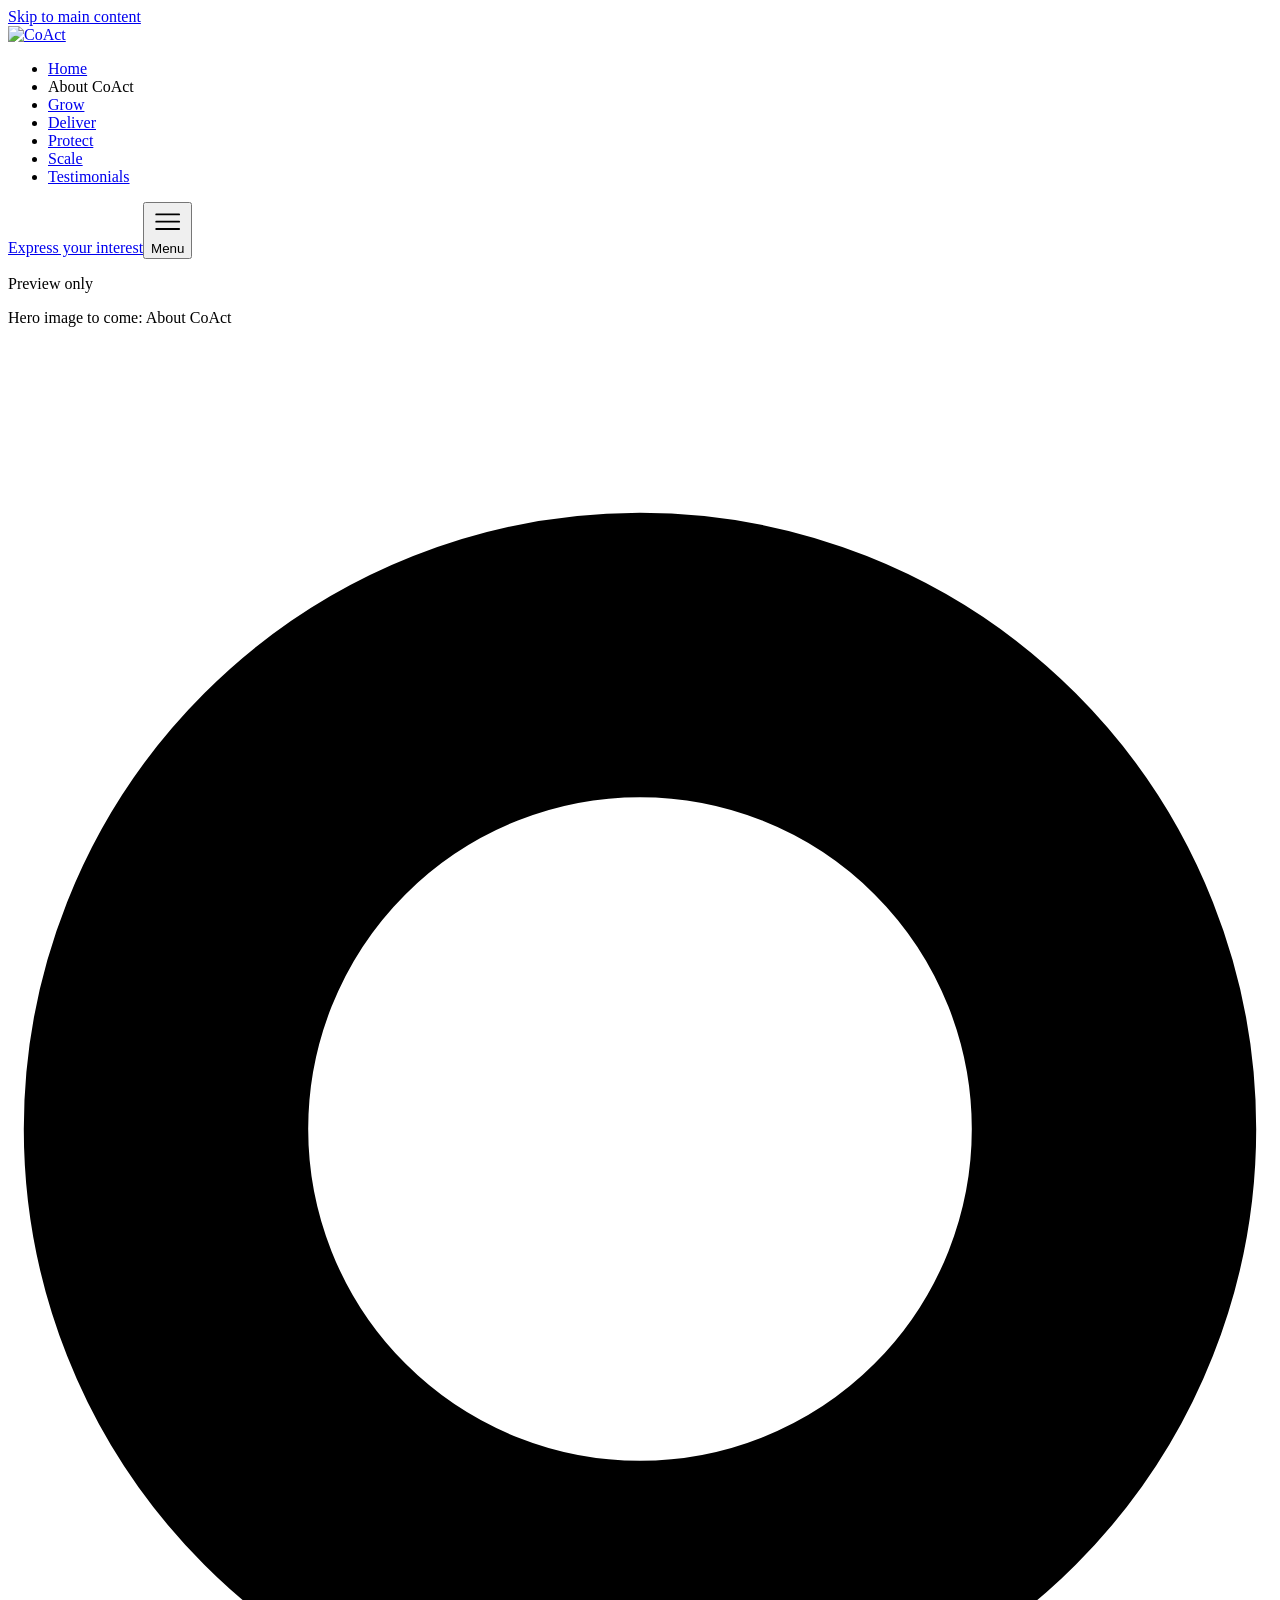
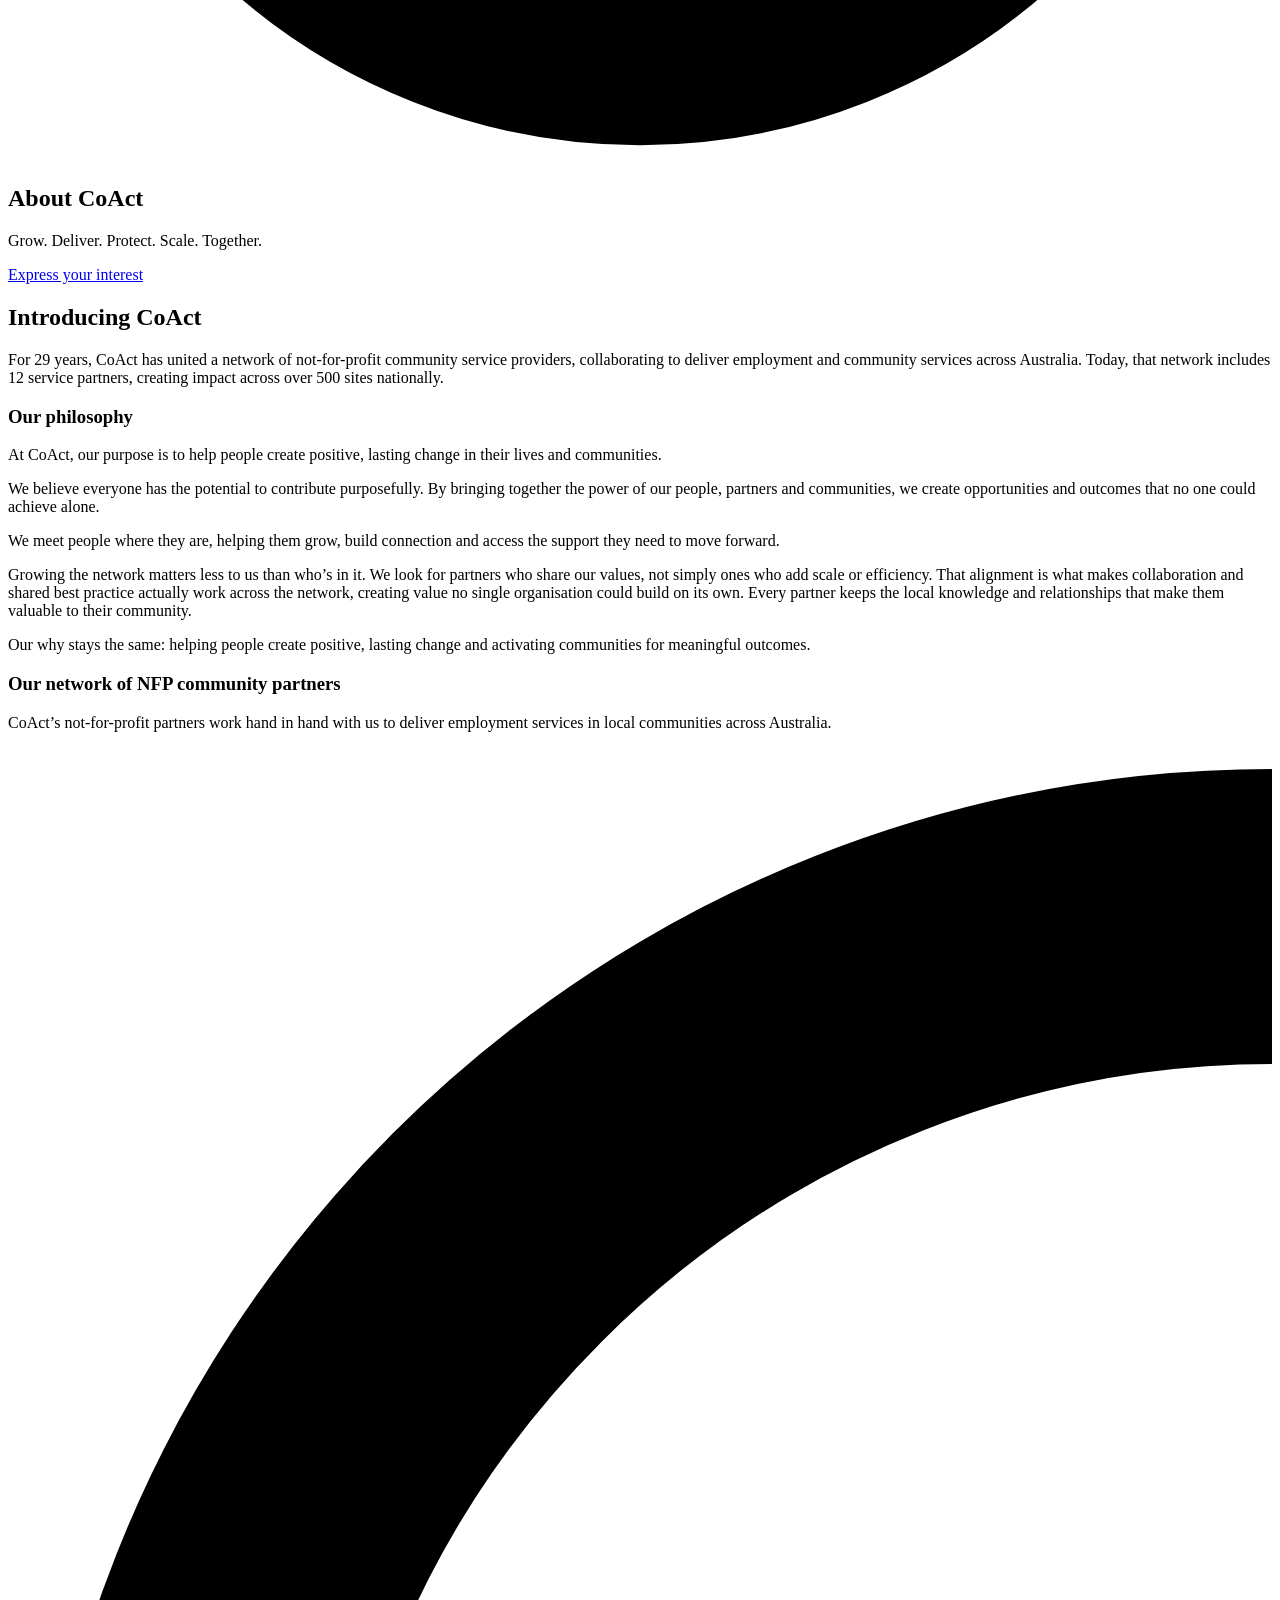
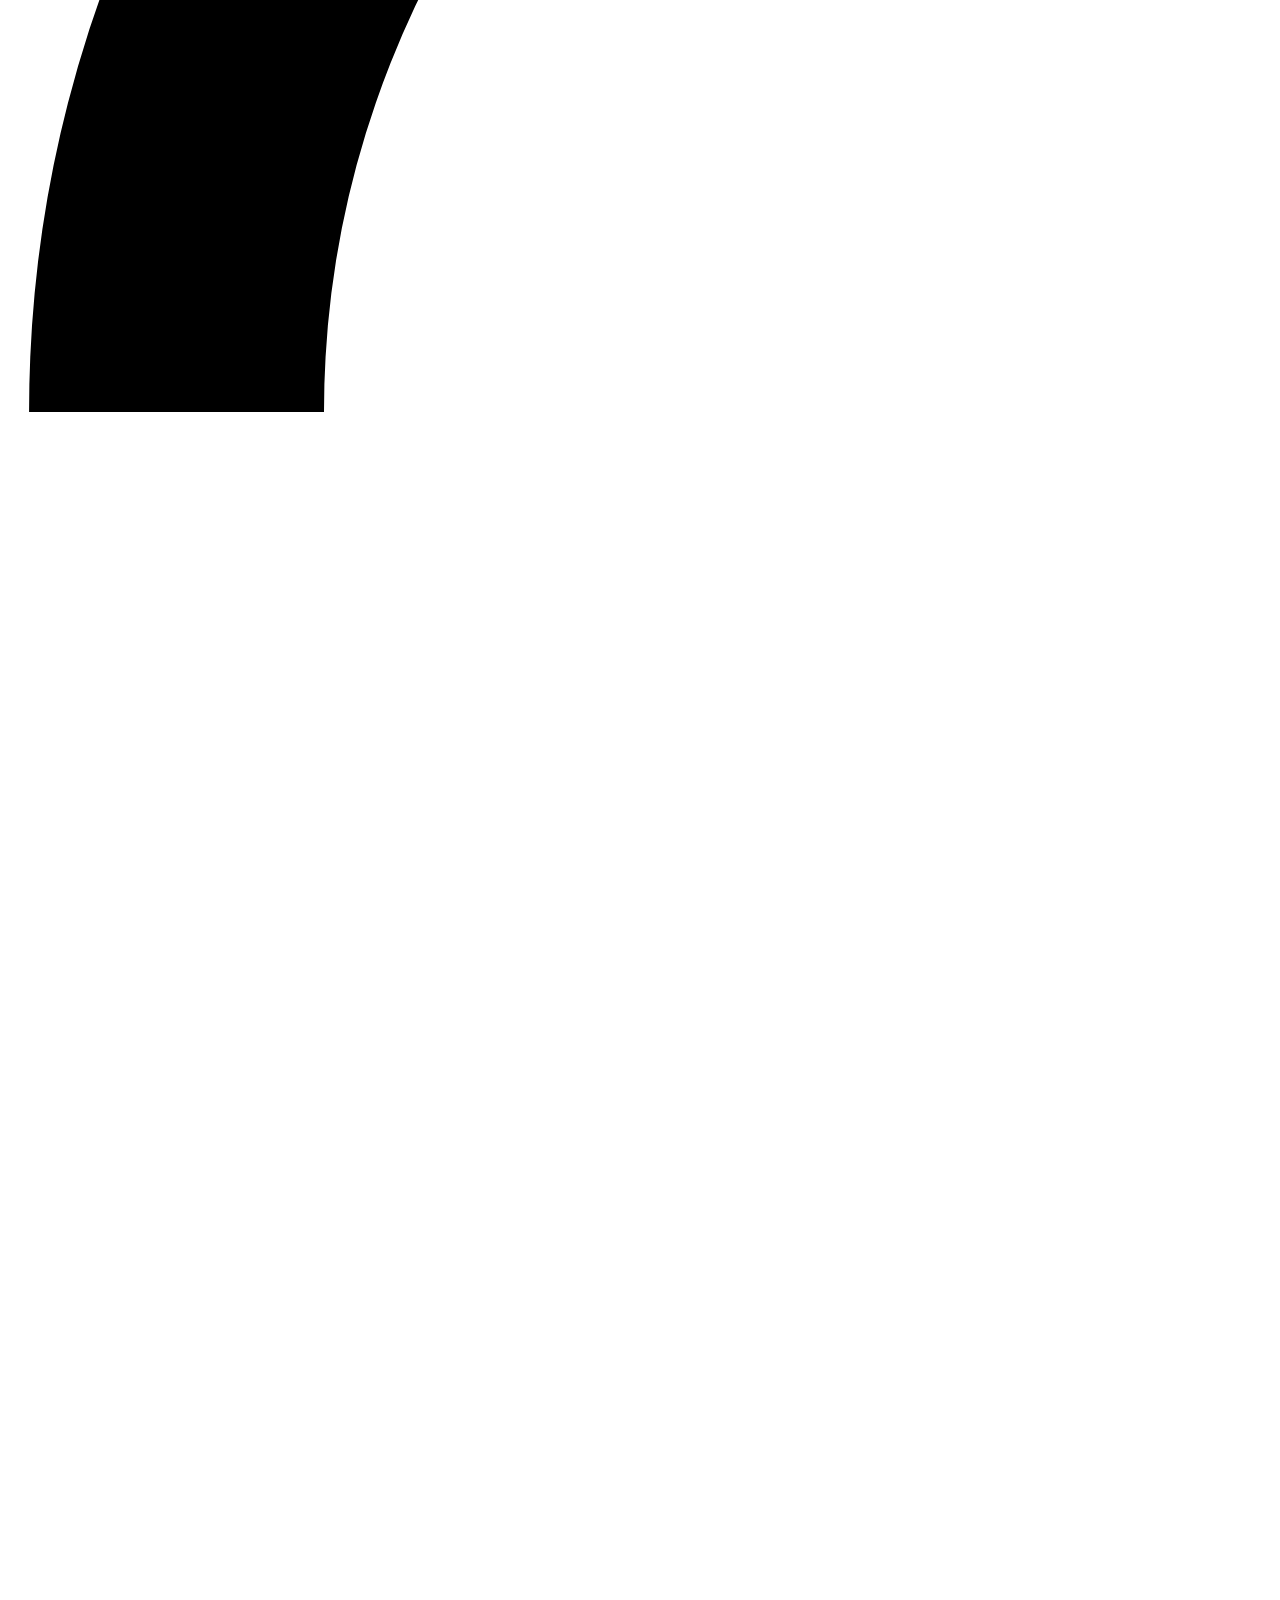
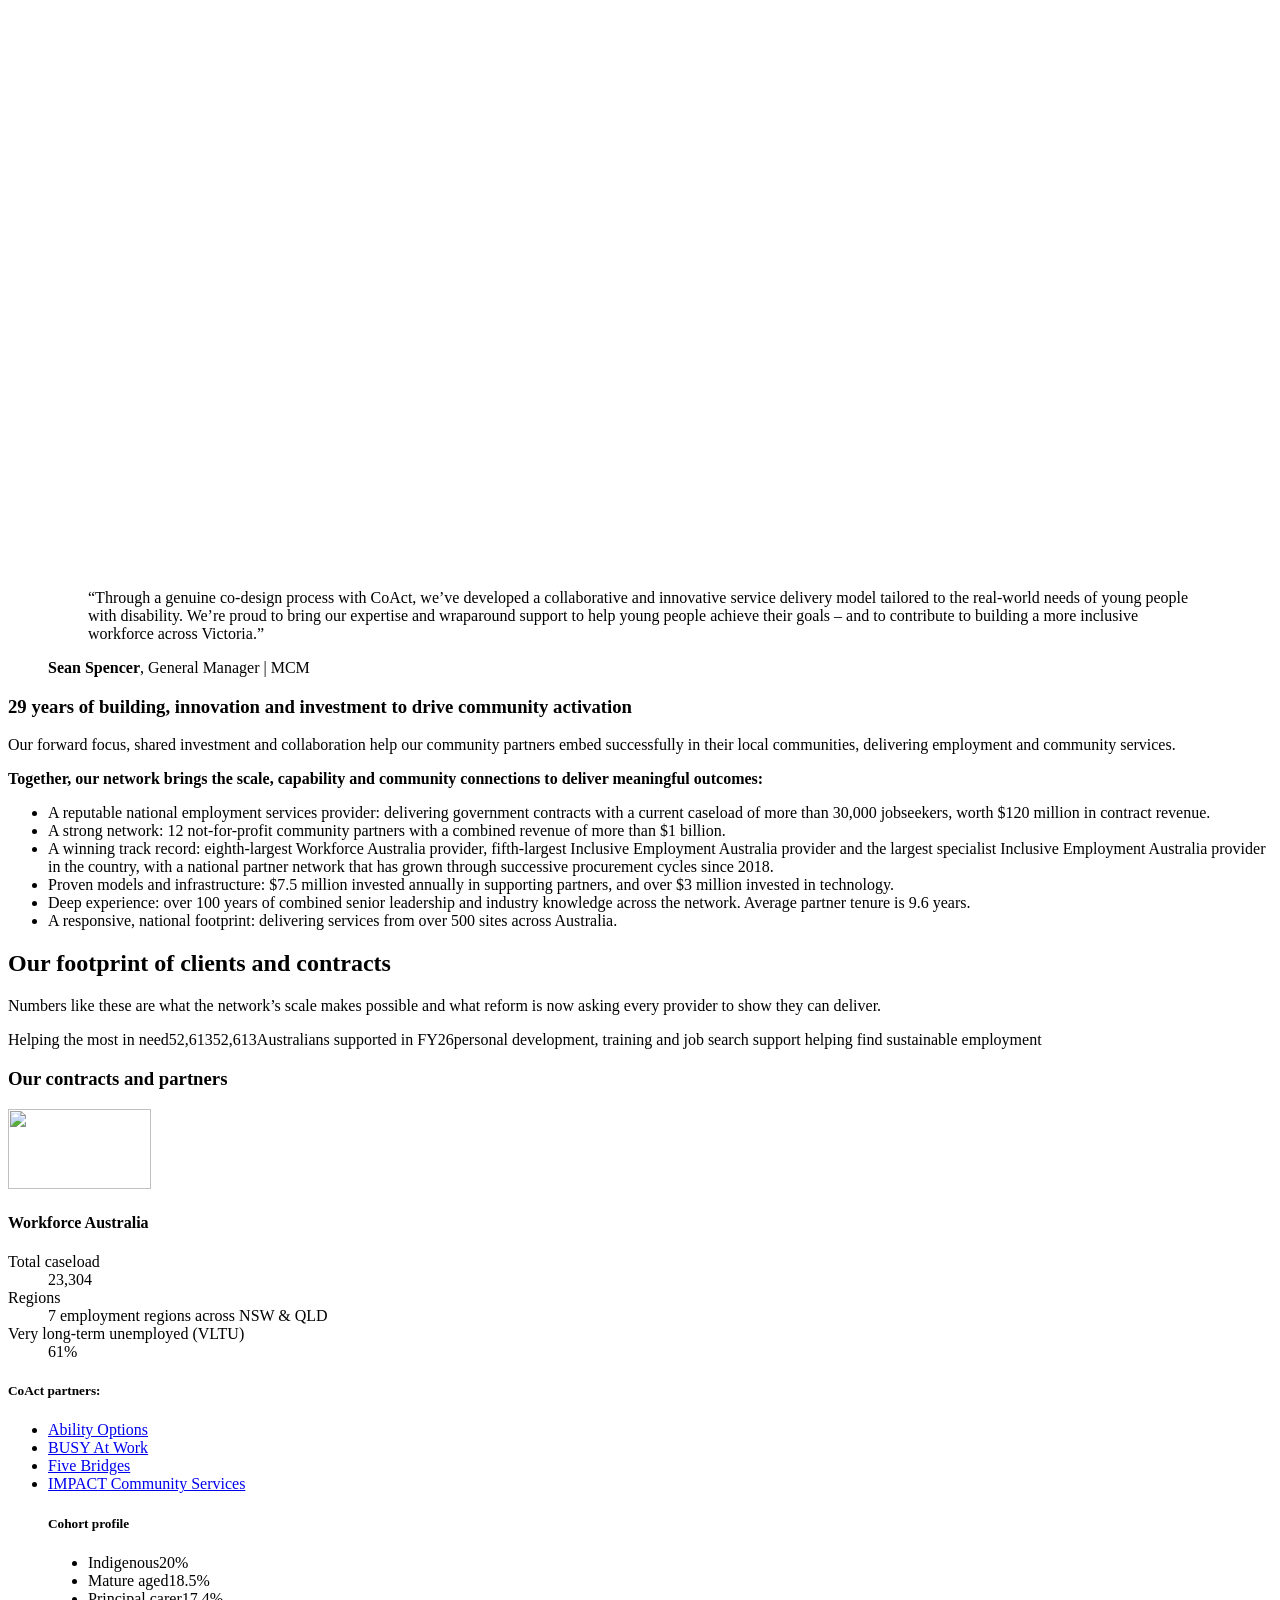
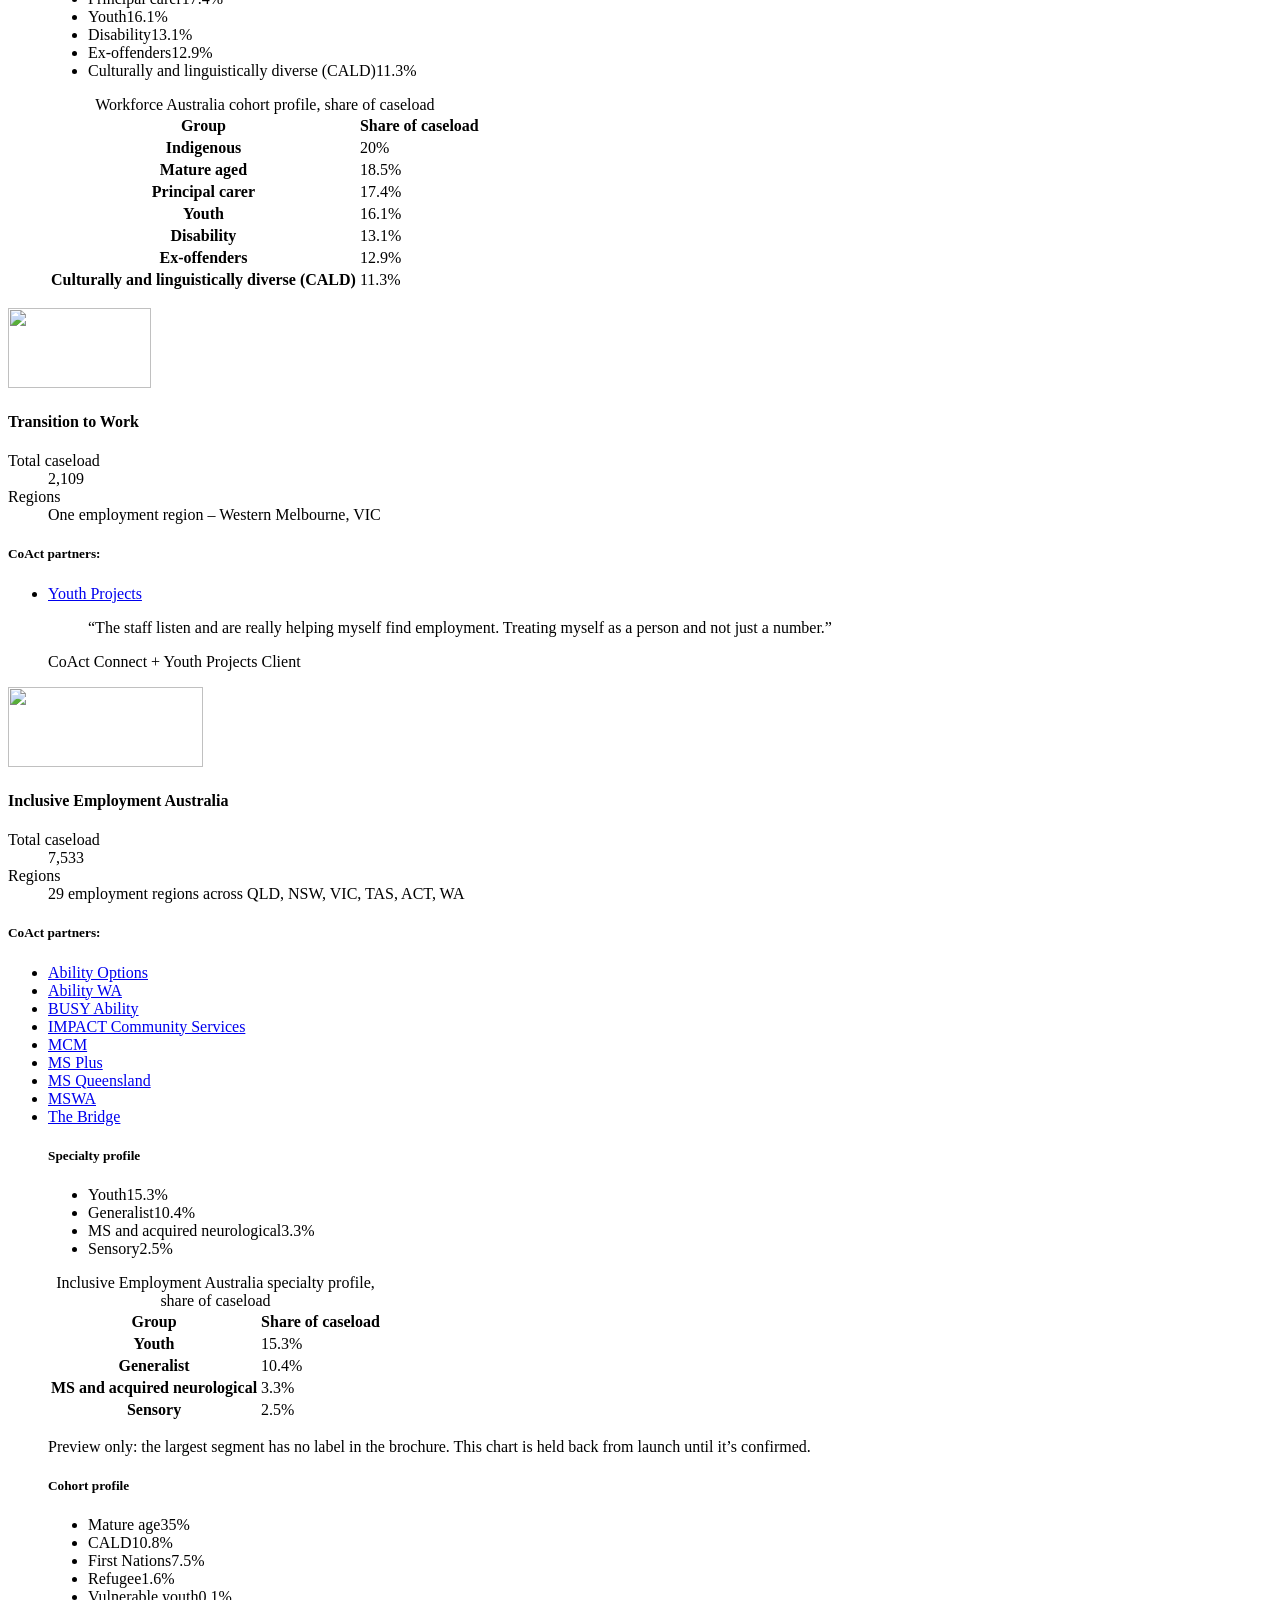
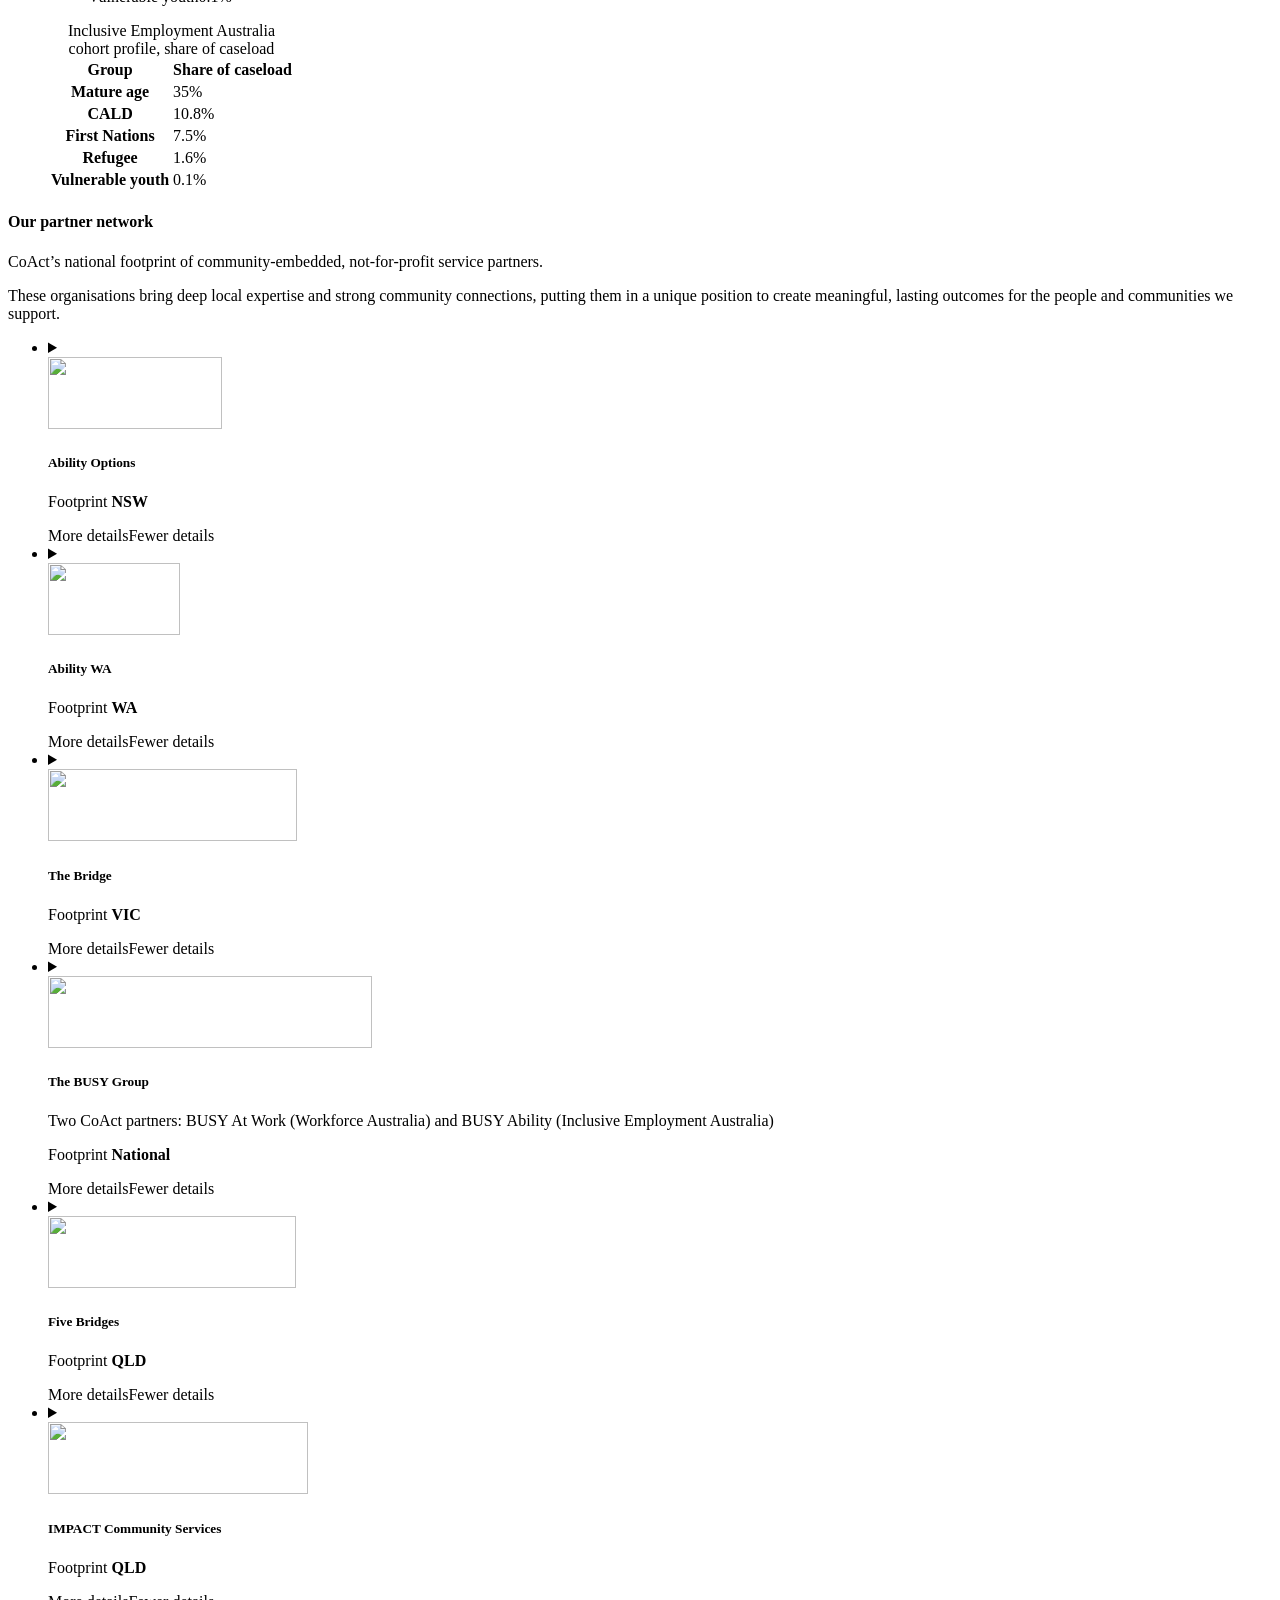
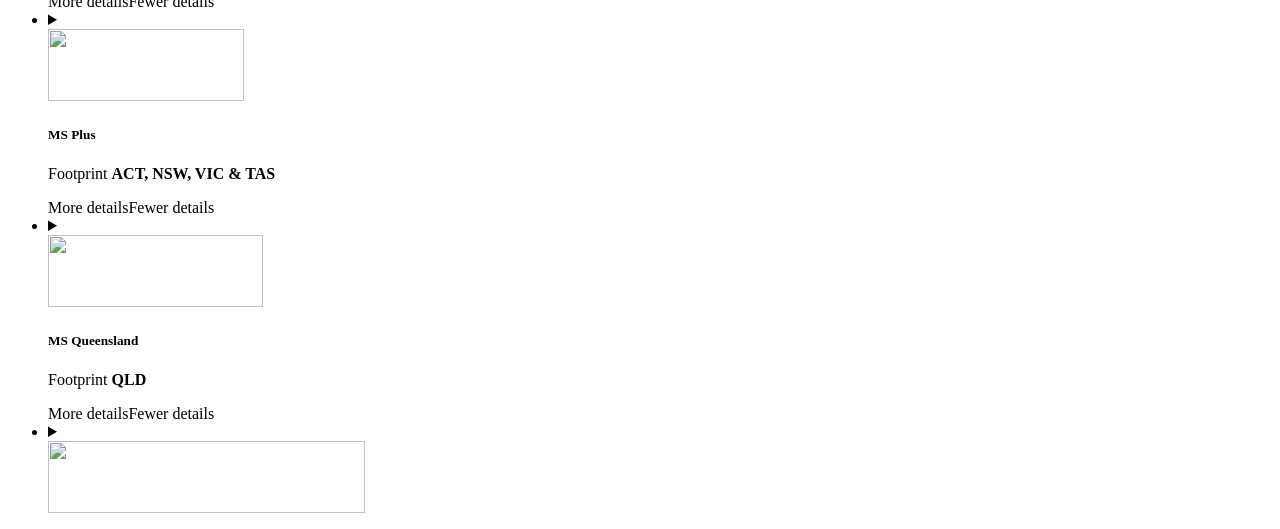
==== commit ed0150e2: "Logos, Scale video, side-by-side form, thank-you contact (source bb6594e)" ====
--- a/about/index.html
+++ b/about/index.html
@@ -1,4 +1,4 @@
-<!DOCTYPE html><html lang="en-AU" class="no-js"><head><meta charset="utf-8"><meta name="viewport" content="width=device-width, initial-scale=1"><title>About CoAct | CoAct</title><meta name="description" content="Meet the CoAct network: 12 not-for-profit partners delivering Workforce Australia, Inclusive Employment Australia and Transition to Work."><meta name="robots" content="noindex, nofollow"><meta property="og:type" content="website"><meta property="og:title" content="About CoAct | CoAct"><meta property="og:description" content="Meet the CoAct network: 12 not-for-profit partners delivering Workforce Australia, Inclusive Employment Australia and Transition to Work."><meta property="og:image" content="/community-activation-preview/og-image.jpg"><meta property="og:image:width" content="1200"><meta property="og:image:height" content="630"><meta property="og:locale" content="en_AU"><meta name="twitter:card" content="summary_large_image"><meta name="theme-color" content="#404041"><link rel="icon" href="data:,"><link rel="stylesheet" href="/community-activation-preview/_astro/Hero.DC0TnISs.css"></head><body><a class="skip-link" href="#main">Skip to main content</a><header class="site-header"><div class="bar"><a class="logo" href="/community-activation-preview/" aria-label="CoAct, home"><img src="/community-activation-preview/brand/coact-logo-positive.png" alt="CoAct" width="79" height="48"></a><nav class="site-nav" id="site-nav" aria-label="Main"><ul><li><a href="/community-activation-preview/">Home</a></li><li><span class="nav-current" aria-current="page" data-href="/community-activation-preview/about/">About CoAct</span></li><li><a href="/community-activation-preview/grow/">Grow</a></li><li><a href="/community-activation-preview/deliver/">Deliver</a></li><li><a href="/community-activation-preview/protect/">Protect</a></li><li><a href="/community-activation-preview/scale/">Scale</a></li><li><a href="/community-activation-preview/testimonials/">Testimonials</a></li></ul></nav><div class="header-actions"><a class="btn btn-primary" href="/community-activation-preview/express-interest/" data-eoi="header">Express your interest</a><button class="menu-toggle" type="button" aria-expanded="false" aria-controls="site-nav"><svg viewBox="0 0 32 32" fill="none" stroke="currentColor" stroke-width="1.75" stroke-linecap="round" stroke-linejoin="round" aria-hidden="true" focusable="false"><line x1="5" y1="9" x2="27" y2="9"></line><line x1="5" y1="16" x2="27" y2="16"></line><line x1="5" y1="23" x2="27" y2="23"></line></svg><span class="menu-label">Menu</span></button></div></div></header><main id="main" tabindex="-1"><section class="hero" id="top" aria-labelledby="hero-title" data-astro-cid-ge2uvauf><div class="hero-photo" data-astro-cid-ge2uvauf><div class="hero-placeholder" data-astro-cid-ge2uvauf><p class="preview-flag" data-astro-cid-ge2uvauf>Preview only</p><p class="hero-placeholder-label" data-astro-cid-ge2uvauf>Hero image to come: About CoAct</p></div><video class="hero-video" muted loop playsinline preload="auto" aria-hidden="true" data-hero-video data-astro-cid-ge2uvauf><source src="/community-activation-preview/video/about-banner.mp4" type="video/mp4" data-astro-cid-ge2uvauf></video><button type="button" class="hero-video-toggle" data-hero-video-toggle aria-pressed="false" hidden data-astro-cid-ge2uvauf><span class="visually-hidden" data-astro-cid-ge2uvauf>Pause background video</span><svg class="i-pause" viewBox="0 0 24 24" width="18" height="18" aria-hidden="true" data-astro-cid-ge2uvauf><path fill="currentColor" d="M7 5h4v14H7zM13 5h4v14h-4z" data-astro-cid-ge2uvauf></path></svg><svg class="i-play" viewBox="0 0 24 24" width="18" height="18" aria-hidden="true" data-astro-cid-ge2uvauf><path fill="currentColor" d="M8 5v14l11-7z" data-astro-cid-ge2uvauf></path></svg></button></div><div class="hero-panel on-dark" data-astro-cid-ge2uvauf><svg class="arc " viewBox="0 0 400 400" aria-hidden="true" focusable="false"><circle cx="200" cy="200" r="150" fill="none" stroke="currentColor" stroke-width="90"></circle></svg><h1 id="hero-title" data-astro-cid-ge2uvauf>About CoAct</h1><p class="tagline" data-astro-cid-ge2uvauf><span class="pillars" data-astro-cid-ge2uvauf>Grow. Deliver. Protect. Scale.</span> Together.</p><div class="actions" data-astro-cid-ge2uvauf><a class="btn btn-primary" href="/community-activation-preview/express-interest/" data-eoi="hero" data-astro-cid-ge2uvauf>Express your interest</a></div></div></section><section class="section" id="about" aria-labelledby="about-title"><div class="container"><h2 class="tag tag-section dot-orange" id="about-title">Introducing CoAct</h2><div class="about-grid"><div><p class="lead measure">For 29 years, CoAct has united a network of not-for-profit community service providers, collaborating to deliver employment and community services across Australia. Today, that network includes 12 service partners, creating impact across over 500 sites nationally.</p><div class="prose" style="margin-top: var(--s-7)"><h3 id="our-philosophy">Our philosophy</h3>
+<!DOCTYPE html><html lang="en-AU" class="no-js"><head><meta charset="utf-8"><meta name="viewport" content="width=device-width, initial-scale=1"><title>About CoAct | CoAct</title><meta name="description" content="Meet the CoAct network: 12 not-for-profit partners delivering Workforce Australia, Inclusive Employment Australia and Transition to Work."><meta name="robots" content="noindex, nofollow"><meta property="og:type" content="website"><meta property="og:title" content="About CoAct | CoAct"><meta property="og:description" content="Meet the CoAct network: 12 not-for-profit partners delivering Workforce Australia, Inclusive Employment Australia and Transition to Work."><meta property="og:image" content="/community-activation-preview/og-image.jpg"><meta property="og:image:width" content="1200"><meta property="og:image:height" content="630"><meta property="og:locale" content="en_AU"><meta name="twitter:card" content="summary_large_image"><meta name="theme-color" content="#404041"><link rel="icon" href="data:,"><link rel="stylesheet" href="/community-activation-preview/_astro/Hero.5Bh7N4ve.css"></head><body><a class="skip-link" href="#main">Skip to main content</a><header class="site-header"><div class="bar"><a class="logo" href="/community-activation-preview/" aria-label="CoAct, home"><img src="/community-activation-preview/brand/coact-logo-positive.png" alt="CoAct" width="79" height="48"></a><nav class="site-nav" id="site-nav" aria-label="Main"><ul><li><a href="/community-activation-preview/">Home</a></li><li><span class="nav-current" aria-current="page" data-href="/community-activation-preview/about/">About CoAct</span></li><li><a href="/community-activation-preview/grow/">Grow</a></li><li><a href="/community-activation-preview/deliver/">Deliver</a></li><li><a href="/community-activation-preview/protect/">Protect</a></li><li><a href="/community-activation-preview/scale/">Scale</a></li><li><a href="/community-activation-preview/testimonials/">Testimonials</a></li></ul></nav><div class="header-actions"><a class="btn btn-primary" href="/community-activation-preview/express-interest/" data-eoi="header">Express your interest</a><button class="menu-toggle" type="button" aria-expanded="false" aria-controls="site-nav"><svg viewBox="0 0 32 32" fill="none" stroke="currentColor" stroke-width="1.75" stroke-linecap="round" stroke-linejoin="round" aria-hidden="true" focusable="false"><line x1="5" y1="9" x2="27" y2="9"></line><line x1="5" y1="16" x2="27" y2="16"></line><line x1="5" y1="23" x2="27" y2="23"></line></svg><span class="menu-label">Menu</span></button></div></div></header><main id="main" tabindex="-1"><section class="hero" id="top" aria-labelledby="hero-title" data-astro-cid-ge2uvauf><div class="hero-photo" data-astro-cid-ge2uvauf><div class="hero-placeholder" data-astro-cid-ge2uvauf><p class="preview-flag" data-astro-cid-ge2uvauf>Preview only</p><p class="hero-placeholder-label" data-astro-cid-ge2uvauf>Hero image to come: About CoAct</p></div><video class="hero-video" muted loop playsinline preload="auto" aria-hidden="true" data-hero-video data-astro-cid-ge2uvauf><source src="/community-activation-preview/video/about-banner.mp4" type="video/mp4" data-astro-cid-ge2uvauf></video><button type="button" class="hero-video-toggle" data-hero-video-toggle aria-pressed="false" hidden data-astro-cid-ge2uvauf><span class="visually-hidden" data-astro-cid-ge2uvauf>Pause background video</span><svg class="i-pause" viewBox="0 0 24 24" width="18" height="18" aria-hidden="true" data-astro-cid-ge2uvauf><path fill="currentColor" d="M7 5h4v14H7zM13 5h4v14h-4z" data-astro-cid-ge2uvauf></path></svg><svg class="i-play" viewBox="0 0 24 24" width="18" height="18" aria-hidden="true" data-astro-cid-ge2uvauf><path fill="currentColor" d="M8 5v14l11-7z" data-astro-cid-ge2uvauf></path></svg></button></div><div class="hero-panel on-dark" data-astro-cid-ge2uvauf><svg class="arc " viewBox="0 0 400 400" aria-hidden="true" focusable="false"><circle cx="200" cy="200" r="150" fill="none" stroke="currentColor" stroke-width="90"></circle></svg><h1 id="hero-title" data-astro-cid-ge2uvauf>About CoAct</h1><p class="tagline" data-astro-cid-ge2uvauf><span class="pillars" data-astro-cid-ge2uvauf>Grow. Deliver. Protect. Scale.</span> Together.</p><div class="actions" data-astro-cid-ge2uvauf><a class="btn btn-primary" href="/community-activation-preview/express-interest/" data-eoi="hero" data-astro-cid-ge2uvauf>Express your interest</a></div></div></section><section class="section" id="about" aria-labelledby="about-title"><div class="container"><h2 class="tag tag-section dot-orange" id="about-title">Introducing CoAct</h2><div class="about-grid"><div><p class="lead measure">For 29 years, CoAct has united a network of not-for-profit community service providers, collaborating to deliver employment and community services across Australia. Today, that network includes 12 service partners, creating impact across over 500 sites nationally.</p><div class="prose" style="margin-top: var(--s-7)"><h3 id="our-philosophy">Our philosophy</h3>
 <p>At CoAct, our purpose is to help people create positive, lasting change in their lives and communities.</p>
 <p>We believe everyone has the potential to contribute purposefully. By bringing together the power of our people, partners and communities, we create opportunities and outcomes that no one could achieve alone.</p>
 <p>We meet people where they are, helping them grow, build connection and access the support they need to move forward.</p>
@@ -6,4 +6,4 @@
 <p>Our why stays the same: helping people create positive, lasting change and activating communities for meaningful outcomes.</p>
 <h3 id="our-network-of-nfp-community-partners">Our network of NFP community partners</h3>
 <p>CoAct’s not-for-profit partners work hand in hand with us to deliver employment services in local communities across Australia.</p>
-</div></div><div class="photo-arc"><svg class="arc " viewBox="0 0 300 300" aria-hidden="true" focusable="false"><path d="M 40 300 A 260 260 0 0 1 300 40" fill="none" stroke="currentColor" stroke-width="70"></path></svg><div class="frame"><picture><source srcset="/community-activation-preview/_astro/team.Dw1_Xzkw_ZVkjxB.avif 480w, /community-activation-preview/_astro/team.Dw1_Xzkw_Z1PuPGl.avif 800w, /community-activation-preview/_astro/team.Dw1_Xzkw_1NqT07.avif 1200w" type="image/avif" sizes="(min-width: 900px) 40vw, 100vw"><source srcset="/community-activation-preview/_astro/team.Dw1_Xzkw_Z2f85u.webp 480w, /community-activation-preview/_astro/team.Dw1_Xzkw_ZVpEee.webp 800w, /community-activation-preview/_astro/team.Dw1_Xzkw_ZH78BV.webp 1200w" type="image/webp" sizes="(min-width: 900px) 40vw, 100vw"><img src="/community-activation-preview/_astro/team.Dw1_Xzkw_1SGSV2.jpg" srcset="/community-activation-preview/_astro/team.Dw1_Xzkw_Z2eh0yu.jpg 480w, /community-activation-preview/_astro/team.Dw1_Xzkw_1VJB6H.jpg 800w, /community-activation-preview/_astro/team.Dw1_Xzkw_2mHH69.jpg 1200w" sizes="(min-width: 900px) 40vw, 100vw" alt="A large group of CoAct staff and partners on a lawn bowls green on a sunny day, smiling and holding up large letters spelling coact." loading="lazy" decoding="async" width="2490" height="1753"></picture></div></div></div><figure class="quote-card quote-full accent-orange" style="--accent: var(--orange)"><blockquote><p>“Through a genuine co-design process with CoAct, we’ve developed a collaborative and innovative service delivery model tailored to the real-world needs of young people with disability. We’re proud to bring our expertise and wraparound support to help young people achieve their goals – and to contribute to building a more inclusive workforce across Victoria.”</p></blockquote><figcaption><strong>Sean Spencer</strong>, General Manager | MCM</figcaption></figure><div style="margin-top: var(--s-8)" class="measure"><h3>29 years of building, innovation and investment to drive community activation</h3><p style="margin-top: var(--s-4)">Our forward focus, shared investment and collaboration help our community partners embed successfully in their local communities, delivering employment and community services.</p><p><strong>Together, our network brings the scale, capability and community connections to deliver meaningful outcomes:</strong></p></div><ul class="proof-points on-dark"><li><span class="pp-title">A reputable national employment services provider:</span> <span class="pp-text">delivering government contracts with a current caseload of more than 30,000 jobseekers, worth $120 million in contract revenue.</span></li><li><span class="pp-title">A strong network:</span> <span class="pp-text">12 not-for-profit community partners with a combined revenue of more than $1 billion.</span></li><li><span class="pp-title">A winning track record:</span> <span class="pp-text">eighth-largest Workforce Australia provider, fifth-largest Inclusive Employment Australia provider and the largest specialist Inclusive Employment Australia provider in the country, with a national partner network that has grown through successive procurement cycles since 2018.</span></li><li><span class="pp-title">Proven models and infrastructure:</span> <span class="pp-text">$7.5 million invested annually in supporting partners, and over $3 million invested in technology.</span></li><li><span class="pp-title">Deep experience:</span> <span class="pp-text">over 100 years of combined senior leadership and industry knowledge across the network. Average partner tenure is 9.6 years.</span></li><li><span class="pp-title">A responsive, national footprint:</span> <span class="pp-text">delivering services from over 500 sites across Australia.</span></li></ul></div></section><section class="section footprint" id="footprint" aria-labelledby="footprint-title"><div class="container"><h2 class="tag tag-section dot-purple" id="footprint-title">Our footprint of clients and contracts</h2><p class="lead measure">Numbers like these are what the network’s scale makes possible and what reform is now asking every provider to show they can deliver.</p><div class="supported on-dark"><span class="eyebrow">Helping the most in need</span><span class="big"><span class="visually-hidden">52,613</span><span aria-hidden="true" data-shuffle>52,613</span></span><span class="what">Australians supported in FY26</span><span class="detail">personal development, training and job search support helping find sustainable employment</span></div><h3>Our contracts and partners</h3><div class="contracts"><article class="contract" aria-labelledby="c-wa"><div class="contract-logo" aria-hidden="true">Workforce Australia logo (TBC)</div><div><h4 id="c-wa">Workforce Australia</h4><dl class="facts" style="margin-top: var(--s-4)"><div><dt>Total caseload</dt><dd>23,304</dd></div><div><dt>Regions</dt><dd>7 employment regions across NSW &amp; QLD</dd></div><div><dt>Very long-term unemployed (VLTU)</dt><dd>61%</dd></div></dl><div class="partner-names"><h5>CoAct partners:</h5><ul class="chip-list"><li><a class="chip chip-link" href="#partner-ability-options">Ability Options</a></li><li><a class="chip chip-link" href="#partner-the-busy-group">BUSY At Work</a></li><li><a class="chip chip-link" href="#partner-five-bridges">Five Bridges</a></li><li><a class="chip chip-link" href="#partner-impact-community-services">IMPACT Community Services</a></li></ul></div></div><div class="charts"><figure class="chart" aria-labelledby="wa-cohort-title"><h5 id="wa-cohort-title">Cohort profile</h5><ul class="bars" aria-hidden="true"><li class="bar"><span class="lbl">Indigenous</span><span class="track"><span class="fill" style="--w: 100%"></span></span><span class="val">20%</span></li><li class="bar"><span class="lbl">Mature aged</span><span class="track"><span class="fill" style="--w: 92.5%"></span></span><span class="val">18.5%</span></li><li class="bar"><span class="lbl">Principal carer</span><span class="track"><span class="fill" style="--w: 86.99999999999999%"></span></span><span class="val">17.4%</span></li><li class="bar"><span class="lbl">Youth</span><span class="track"><span class="fill" style="--w: 80.5%"></span></span><span class="val">16.1%</span></li><li class="bar"><span class="lbl">Disability</span><span class="track"><span class="fill" style="--w: 65.5%"></span></span><span class="val">13.1%</span></li><li class="bar"><span class="lbl">Ex-offenders</span><span class="track"><span class="fill" style="--w: 64.5%"></span></span><span class="val">12.9%</span></li><li class="bar"><span class="lbl">Culturally and linguistically diverse (CALD)</span><span class="track"><span class="fill" style="--w: 56.50000000000001%"></span></span><span class="val">11.3%</span></li></ul><div class="visually-hidden"><table><caption>Workforce Australia cohort profile, share of caseload</caption><thead><tr><th scope="col">Group</th><th scope="col">Share of caseload</th></tr></thead><tbody><tr><th scope="row">Indigenous</th><td>20%</td></tr><tr><th scope="row">Mature aged</th><td>18.5%</td></tr><tr><th scope="row">Principal carer</th><td>17.4%</td></tr><tr><th scope="row">Youth</th><td>16.1%</td></tr><tr><th scope="row">Disability</th><td>13.1%</td></tr><tr><th scope="row">Ex-offenders</th><td>12.9%</td></tr><tr><th scope="row">Culturally and linguistically diverse (CALD)</th><td>11.3%</td></tr></tbody></table></div></figure></div></article><article class="contract" aria-labelledby="c-ttw"><div class="contract-logo" aria-hidden="true">Transition to Work logo (TBC)</div><div><h4 id="c-ttw">Transition to Work</h4><dl class="facts" style="margin-top: var(--s-4)"><div><dt>Total caseload</dt><dd>2,109</dd></div><div><dt>Regions</dt><dd>One employment region – Western Melbourne, VIC</dd></div></dl><div class="partner-names"><h5>CoAct partners:</h5><ul class="chip-list"><li><a class="chip chip-link" href="#partner-youth-projects">Youth Projects</a></li></ul></div></div><figure><blockquote><p>“The staff listen and are really helping myself find employment. Treating myself as a person and not just a number.”</p></blockquote><figcaption>CoAct Connect + Youth Projects Client</figcaption></figure></article><article class="contract" aria-labelledby="c-iea"><div class="contract-logo" aria-hidden="true">Inclusive Employment Australia logo (TBC)</div><div><h4 id="c-iea">Inclusive Employment Australia</h4><dl class="facts" style="margin-top: var(--s-4)"><div><dt>Total caseload</dt><dd>7,533</dd></div><div><dt>Regions</dt><dd>29 employment regions across QLD, NSW, VIC, TAS, ACT, WA</dd></div></dl><div class="partner-names"><h5>CoAct partners:</h5><ul class="chip-list"><li><a class="chip chip-link" href="#partner-ability-options">Ability Options</a></li><li><a class="chip chip-link" href="#partner-ability-wa">Ability WA</a></li><li><a class="chip chip-link" href="#partner-the-busy-group">BUSY Ability</a></li><li><a class="chip chip-link" href="#partner-impact-community-services">IMPACT Community Services</a></li><li><a class="chip chip-link" href="#partner-mcm">MCM</a></li><li><a class="chip chip-link" href="#partner-ms-plus">MS Plus</a></li><li><a class="chip chip-link" href="#partner-ms-queensland">MS Queensland</a></li><li><a class="chip chip-link" href="#partner-mswa">MSWA</a></li><li><a class="chip chip-link" href="#partner-the-bridge">The Bridge</a></li></ul></div></div><div class="charts"><figure class="chart" aria-labelledby="iea-specialty-title"><h5 id="iea-specialty-title">Specialty profile</h5><ul class="bars" aria-hidden="true"><li class="bar"><span class="lbl">Youth</span><span class="track"><span class="fill" style="--w: 100%"></span></span><span class="val">15.3%</span></li><li class="bar"><span class="lbl">Generalist</span><span class="track"><span class="fill" style="--w: 67.97385620915033%"></span></span><span class="val">10.4%</span></li><li class="bar"><span class="lbl">MS and acquired neurological</span><span class="track"><span class="fill" style="--w: 21.56862745098039%"></span></span><span class="val">3.3%</span></li><li class="bar"><span class="lbl">Sensory</span><span class="track"><span class="fill" style="--w: 16.33986928104575%"></span></span><span class="val">2.5%</span></li></ul><div class="visually-hidden"><table><caption>Inclusive Employment Australia specialty profile, share of caseload</caption><thead><tr><th scope="col">Group</th><th scope="col">Share of caseload</th></tr></thead><tbody><tr><th scope="row">Youth</th><td>15.3%</td></tr><tr><th scope="row">Generalist</th><td>10.4%</td></tr><tr><th scope="row">MS and acquired neurological</th><td>3.3%</td></tr><tr><th scope="row">Sensory</th><td>2.5%</td></tr></tbody></table></div><p class="preview-flag">Preview only: the largest segment has no label in the brochure. This chart is held back from launch until it’s confirmed.</p></figure><figure class="chart" aria-labelledby="iea-cohort-title"><h5 id="iea-cohort-title">Cohort profile</h5><ul class="bars" aria-hidden="true"><li class="bar"><span class="lbl">Mature age</span><span class="track"><span class="fill" style="--w: 100%"></span></span><span class="val">35%</span></li><li class="bar"><span class="lbl">CALD</span><span class="track"><span class="fill" style="--w: 30.85714285714286%"></span></span><span class="val">10.8%</span></li><li class="bar"><span class="lbl">First Nations</span><span class="track"><span class="fill" style="--w: 21.428571428571427%"></span></span><span class="val">7.5%</span></li><li class="bar"><span class="lbl">Refugee</span><span class="track"><span class="fill" style="--w: 4.571428571428571%"></span></span><span class="val">1.6%</span></li><li class="bar"><span class="lbl">Vulnerable youth</span><span class="track"><span class="fill" style="--w: 0.2857142857142857%"></span></span><span class="val">0.1%</span></li></ul><div class="visually-hidden"><table><caption>Inclusive Employment Australia cohort profile, share of caseload</caption><thead><tr><th scope="col">Group</th><th scope="col">Share of caseload</th></tr></thead><tbody><tr><th scope="row">Mature age</th><td>35%</td></tr><tr><th scope="row">CALD</th><td>10.8%</td></tr><tr><th scope="row">First Nations</th><td>7.5%</td></tr><tr><th scope="row">Refugee</th><td>1.6%</td></tr><tr><th scope="row">Vulnerable youth</th><td>0.1%</td></tr></tbody></table></div></figure></div></article></div><div class="partners-block" id="partners" aria-labelledby="partners-title"><h4 class="tag dot-white" id="partners-title">Our partner network</h4><div class="measure"><p class="lead">CoAct’s national footprint of community-embedded, not-for-profit service partners.</p><p style="margin-top: var(--s-4)">These organisations bring deep local expertise and strong community connections, putting them in a unique position to create meaningful, lasting outcomes for the people and communities we support.</p></div><ul class="partner-grid"><li id="partner-ability-options"><article class="partner-card accent-purple" aria-labelledby="partner-0"><div class="band"></div><details class="partner-details"><summary class="body"><div class="partner-logo"><img src="/community-activation-preview/_astro/ability-options.CpVByiL9_Z1up7xq.webp" srcset="/community-activation-preview/_astro/ability-options.CpVByiL9_Z1up7xq.webp 1x, /community-activation-preview/_astro/ability-options.CpVByiL9_1T35S3.webp 2x" alt loading="lazy" decoding="async" width="174" height="72"></div><h5 id="partner-0">Ability Options</h5><p class="partner-footprint"><span>Footprint</span> <strong>NSW</strong></p><span class="partner-toggle" aria-hidden="true"><span class="more">More details</span><span class="less">Fewer details</span></span></summary><div class="body partner-more"><dl class="partner-facts"><div><dt>Year established</dt><dd>1976</dd></div><div><dt>No. of jobseekers</dt><dd>3,969</dd></div></dl><div class="programs"><h6>Programs</h6><ul><li>Workforce Australia</li><li>Inclusive Employment Australia</li><li>NDIS Employment Services (including Specialist Counselling for Work)</li><li>NDIS (Supported Independent Living, Specialist Disability Accommodation, Short and Medium Term Accommodation, Support Coordination, Support at Home and in Community, Day Programs, Therapy Services, Plan Management, Psychosocial Recovery Coaching)</li></ul></div></div></details></article></li><li id="partner-ability-wa"><article class="partner-card accent-teal" aria-labelledby="partner-1"><div class="band"></div><details class="partner-details"><summary class="body"><div class="partner-logo"><img src="/community-activation-preview/_astro/ability-wa.CFuiVpu-_ZSCYoU.webp" srcset="/community-activation-preview/_astro/ability-wa.CFuiVpu-_ZSCYoU.webp 1x, /community-activation-preview/_astro/ability-wa.CFuiVpu-_Z14kNRb.webp 2x" alt loading="lazy" decoding="async" width="132" height="72"></div><h5 id="partner-1">Ability WA</h5><p class="partner-footprint"><span>Footprint</span> <strong>WA</strong></p><span class="partner-toggle" aria-hidden="true"><span class="more">More details</span><span class="less">Fewer details</span></span></summary><div class="body partner-more"><dl class="partner-facts"><div><dt>Year established</dt><dd>1951</dd></div><div><dt>Specialisations</dt><dd>People with disability, youth, mature aged</dd></div><div><dt>No. of jobseekers</dt><dd>177</dd></div></dl><div class="programs"><h6>Programs</h6><ul><li>NDIS Services</li><li>Supported Independent Living</li><li>Inclusive Employment Australia</li><li>Transition to Work</li><li>School Leaver Employment Supports</li></ul></div></div></details></article></li><li id="partner-the-bridge"><article class="partner-card accent-orange" aria-labelledby="partner-2"><div class="band"></div><details class="partner-details"><summary class="body"><div class="partner-logo"><img src="/community-activation-preview/_astro/the-bridge.J50J_coV_Zt7tl3.webp" srcset="/community-activation-preview/_astro/the-bridge.J50J_coV_Zt7tl3.webp 1x, /community-activation-preview/_astro/the-bridge.J50J_coV_scLCY.webp 2x" alt loading="lazy" decoding="async" width="249" height="72"></div><h5 id="partner-2">The Bridge</h5><p class="partner-footprint"><span>Footprint</span> <strong>VIC</strong></p><span class="partner-toggle" aria-hidden="true"><span class="more">More details</span><span class="less">Fewer details</span></span></summary><div class="body partner-more"><dl class="partner-facts"><div><dt>Year established</dt><dd>1970</dd></div><div><dt>Specialisations</dt><dd>People with disability, from school leavers to older adults</dd></div><div><dt>No. of jobseekers</dt><dd>261</dd></div></dl><div class="programs"><h6>Programs</h6><ul><li>Inclusive Employment Australia</li><li>Open Employment</li><li>Supported Employment</li><li>Job Skills Building</li><li>Social Enterprise (certified with Social Traders)</li><li>NDIS (Day Programs, In Home and Community Support, Leisure and Recreation, Independent Living Homes, Support Coordination)</li></ul></div></div></details></article></li><li id="partner-the-busy-group"><article class="partner-card accent-yellow" aria-labelledby="partner-3"><div class="band"></div><details class="partner-details"><summary class="body"><div class="partner-logo-placeholder preview-flag" aria-hidden="true">The BUSY Group logo to come (preview only)</div><h5 id="partner-3">The BUSY Group</h5><p class="partner-subtitle">Two CoAct partners: BUSY At Work (Workforce Australia) and BUSY Ability (Inclusive Employment Australia)</p><p class="partner-footprint"><span>Footprint</span> <strong>National</strong></p><span class="partner-toggle" aria-hidden="true"><span class="more">More details</span><span class="less">Fewer details</span></span></summary><div class="body partner-more"><dl class="partner-facts"><div><dt>Year established</dt><dd>1977</dd></div><div><dt>Specialisations</dt><dd>Apprenticeships, training, education, employment, scholarships and rebates</dd></div><div><dt>No. of jobseekers</dt><dd>More than 60,000</dd></div></dl><div class="programs"><h6>Programs</h6><ul><li>Workforce Australia (Generalist, Ex-Offender Specialist, Transition to Work, Employability Skills Training)</li><li>Self-Employment Assistance</li><li>Australian Apprenticeship Support Network</li><li>Skills Checkpoint for Older Workers</li><li>Inclusive Employment Australia</li><li>NDIS supports</li><li>Registered Training Organisation/ Group Training Organisation</li><li>The BUSY Schools</li></ul></div></div></details></article></li><li id="partner-five-bridges"><article class="partner-card accent-orange" aria-labelledby="partner-4"><div class="band"></div><details class="partner-details"><summary class="body"><div class="partner-logo"><img src="/community-activation-preview/_astro/five-bridges.B5QySw7e_2lJgC.webp" srcset="/community-activation-preview/_astro/five-bridges.B5QySw7e_2lJgC.webp 1x, /community-activation-preview/_astro/five-bridges.B5QySw7e_rxvX1.webp 2x" alt loading="lazy" decoding="async" width="248" height="72"></div><h5 id="partner-4">Five Bridges</h5><p class="partner-footprint"><span>Footprint</span> <strong>QLD</strong></p><span class="partner-toggle" aria-hidden="true"><span class="more">More details</span><span class="less">Fewer details</span></span></summary><div class="body partner-more"><dl class="partner-facts"><div><dt>Year established</dt><dd>2013</dd></div><div><dt>Specialisations</dt><dd>First Nations programs – employment, training, community and social services</dd></div><div><dt>No. of jobseekers</dt><dd>1,453</dd></div></dl><div class="programs"><h6>Programs</h6><ul><li>Workforce Australia (Indigenous Specialist)</li><li>Skilling Queenslanders for Work</li><li>Indigenous Justice Programs (Murri Courts)</li><li>Murri Sisters DFV Mobile Support Service</li><li>Five Bridges Residential Program – NIAA</li><li>Five Bridges Alcohol Support Program</li></ul></div></div></details></article></li><li id="partner-impact-community-services"><article class="partner-card accent-teal" aria-labelledby="partner-5"><div class="band"></div><details class="partner-details"><summary class="body"><div class="partner-logo"><img src="/community-activation-preview/_astro/impact.CEoL6SuL_2jjfW7.webp" srcset="/community-activation-preview/_astro/impact.CEoL6SuL_2jjfW7.webp 1x, /community-activation-preview/_astro/impact.CEoL6SuL_ZGA01E.webp 2x" alt loading="lazy" decoding="async" width="260" height="72"></div><h5 id="partner-5">IMPACT Community Services</h5><p class="partner-footprint"><span>Footprint</span> <strong>QLD</strong></p><span class="partner-toggle" aria-hidden="true"><span class="more">More details</span><span class="less">Fewer details</span></span></summary><div class="body partner-more"><dl class="partner-facts"><div><dt>Year established</dt><dd>1978</dd></div><div><dt>Specialisations</dt><dd>Disability, mental health, youth, parents, mature age, training, social enterprises</dd></div><div><dt>No. of jobseekers</dt><dd>420</dd></div></dl><div class="programs"><h6>Programs</h6><ul><li>Workforce Australia</li><li>WORKfit</li><li>Registered Training Organisation (RTO code: 0115)</li><li>NDIS</li><li>Australian Disability Enterprise – Recycling and Collections</li><li>Mental health supports</li><li>Community Navigators</li><li>Inclusive Employment Australia</li></ul></div></div></details></article></li><li id="partner-ms-plus"><article class="partner-card accent-orange" aria-labelledby="partner-6"><div class="band"></div><details class="partner-details"><summary class="body"><div class="partner-logo"><img src="/community-activation-preview/_astro/ms-plus.CqCNSieg_2sUy2o.webp" srcset="/community-activation-preview/_astro/ms-plus.CqCNSieg_2sUy2o.webp 1x, /community-activation-preview/_astro/ms-plus.CqCNSieg_d3n4r.webp 2x" alt loading="lazy" decoding="async" width="196" height="72"></div><h5 id="partner-6">MS Plus</h5><p class="partner-footprint"><span>Footprint</span> <strong>ACT, NSW, VIC &amp; TAS</strong></p><span class="partner-toggle" aria-hidden="true"><span class="more">More details</span><span class="less">Fewer details</span></span></summary><div class="body partner-more"><dl class="partner-facts"><div><dt>Year established</dt><dd>1956</dd></div><div><dt>Specialisations</dt><dd>Multiple Sclerosis and other neurological conditions</dd></div><div><dt>No. of jobseekers</dt><dd>823</dd></div></dl><div class="programs"><h6>Programs</h6><ul><li>Inclusive Employment Australia</li><li>Work Assist</li><li>NDIS</li><li>Allied health</li><li>My Aged Care</li><li>Community Visitors Scheme</li></ul></div></div></details></article></li><li id="partner-ms-queensland"><article class="partner-card accent-purple" aria-labelledby="partner-7"><div class="band"></div><details class="partner-details"><summary class="body"><div class="partner-logo"><img src="/community-activation-preview/_astro/ms-queensland.DzMRVZjT_Z2jOlpA.webp" srcset="/community-activation-preview/_astro/ms-queensland.DzMRVZjT_Z2jOlpA.webp 1x, /community-activation-preview/_astro/ms-queensland.DzMRVZjT_Z1K8CiR.webp 2x" alt loading="lazy" decoding="async" width="215" height="72"></div><h5 id="partner-7">MS Queensland</h5><p class="partner-footprint"><span>Footprint</span> <strong>QLD</strong></p><span class="partner-toggle" aria-hidden="true"><span class="more">More details</span><span class="less">Fewer details</span></span></summary><div class="body partner-more"><dl class="partner-facts"><div><dt>Year established</dt><dd>1974</dd></div><div><dt>Specialisations</dt><dd>Multiple Sclerosis and other neurological conditions</dd></div><div><dt>No. of jobseekers</dt><dd>988</dd></div></dl><div class="programs"><h6>Programs</h6><ul><li>NDIS</li><li>Employment and support coordination (SPARK NeuroCare)</li><li>Accommodation support</li><li>Inclusive Employment Australia</li></ul></div></div></details></article></li><li id="partner-mswa"><article class="partner-card accent-yellow" aria-labelledby="partner-8"><div class="band"></div><details class="partner-details"><summary class="body"><div class="partner-logo"><img src="/community-activation-preview/_astro/mswa.B_93xfTd_Z1arf14.webp" srcset="/community-activation-preview/_astro/mswa.B_93xfTd_Z1arf14.webp 1x, /community-activation-preview/_astro/mswa.B_93xfTd_QRyCx.webp 2x" alt loading="lazy" decoding="async" width="317" height="72"></div><h5 id="partner-8">MSWA</h5><p class="partner-footprint"><span>Footprint</span> <strong>WA</strong></p><span class="partner-toggle" aria-hidden="true"><span class="more">More details</span><span class="less">Fewer details</span></span></summary><div class="body partner-more"><dl class="partner-facts"><div><dt>Year established</dt><dd>1972</dd></div><div><dt>Specialisations</dt><dd>Multiple Sclerosis and other neurological conditions</dd></div><div><dt>No. of jobseekers</dt><dd>128</dd></div></dl><div class="programs"><h6>Programs</h6><ul><li>Inclusive Employment Australia</li><li>NDIS</li></ul></div></div></details></article></li><li id="partner-mcm"><article class="partner-card accent-orange" aria-labelledby="partner-9"><div class="band"></div><details class="partner-details"><summary class="body"><div class="partner-logo"><img src="/community-activation-preview/_astro/mcm.DGRE9637_Z2a9Xn9.webp" srcset="/community-activation-preview/_astro/mcm.DGRE9637_Z2a9Xn9.webp 1x, /community-activation-preview/_astro/mcm.DGRE9637_Zc5X2T.webp 2x" alt loading="lazy" decoding="async" width="302" height="72"></div><h5 id="partner-9">MCM</h5><p class="partner-footprint"><span>Footprint</span> <strong>VIC</strong></p><span class="partner-toggle" aria-hidden="true"><span class="more">More details</span><span class="less">Fewer details</span></span></summary><div class="body partner-more"><dl class="partner-facts"><div><dt>Year established</dt><dd>1854</dd></div><div><dt>Specialisations</dt><dd>People with disability, youth, mature aged, homelessness</dd></div><div><dt>No. of jobseekers</dt><dd>1,565</dd></div></dl><div class="programs"><h6>Programs</h6><ul><li>Disability and NDIS</li><li>Early years</li><li>Homelessness</li><li>Learning</li><li>Palliative care</li><li>Mental health</li><li>Inclusive Employment Australia</li></ul></div></div></details></article></li><li id="partner-youth-projects"><article class="partner-card accent-teal" aria-labelledby="partner-10"><div class="band"></div><details class="partner-details"><summary class="body"><div class="partner-logo-placeholder preview-flag" aria-hidden="true">Youth Projects logo to come (preview only)</div><h5 id="partner-10">Youth Projects</h5><p class="partner-footprint"><span>Footprint</span> <strong>VIC</strong></p><span class="partner-toggle" aria-hidden="true"><span class="more">More details</span><span class="less">Fewer details</span></span></summary><div class="body partner-more"><dl class="partner-facts"><div><dt>Year established</dt><dd>1984</dd></div><div><dt>Specialisations</dt><dd>Youth &amp; homelessness</dd></div><div><dt>No. of current employer relationships</dt><dd>500</dd></div><div><dt>No. of jobseekers</dt><dd>2,109</dd></div></dl><div class="programs"><h6>Programs</h6><ul><li>Primary health</li><li>Mental health</li><li>Homelessness</li><li>Alcohol &amp; drug support</li><li>Social enterprise</li><li>Workforce Australia - Transition to Work</li></ul></div></div></details></article></li></ul></div></div></section></main><footer class="site-footer on-dark"><svg class="arc " viewBox="0 0 640 420" aria-hidden="true" focusable="false"><path d="M 20 300 C 90 140 230 110 330 220 C 420 320 560 300 620 150" fill="none" stroke="currentColor" stroke-width="80" stroke-linecap="butt"></path><circle cx="470" cy="90" r="48" fill="currentColor"></circle></svg><div class="container footer-grid"><div class="footer-cta"><h2 id="footer-cta-title">Interested in exploring what joining the CoAct network could look like for your organisation?</h2><p class="lead">Get in touch to start the conversation.</p><a class="btn btn-primary" href="/community-activation-preview/express-interest/" data-eoi="footer">Express your interest</a><p class="footer-download"><span class="preview-flag">Preview only: “Download the brochure (PDF)” link goes here once the file is chosen.</span></p></div><div class="footer-contact"><div class="footer-logo"><img src="/community-activation-preview/brand/coact-logo-negative.png" alt="CoAct" width="105" height="64" loading="lazy"></div><address><span class="office">CoAct National Office</span><span>Level 1/416 Logan Road, Greenslopes QLD 4120</span><a href="tel:1800226228" data-contact="phone">1800 226 228</a><a href="mailto:hello@coact.org.au" data-contact="email">hello@coact.org.au</a><a href="https://coact.org.au">coact.org.au</a></address><div class="links"><a href="https://coact.org.au/wp-content/uploads/2026/07/Privacy_Policy_16_7_26.pdf">Privacy policy</a></div></div><div class="footer-legal"><div class="aoc"><h2 class="aoc-title">Acknowledgement of First Nations Peoples</h2><p>CoAct acknowledges the Traditional Owners and Custodians of Country throughout Australia and their continuing connection to land, water and community. We pay our respects to the Peoples, the Cultures and the Elders past, present and emerging.</p></div><p class="copy">© CoAct 2026</p></div></div></footer><script type="module" src="/community-activation-preview/_astro/Base.astro_astro_type_script_index_0_lang.YqmchM2E.js"></script></body></html>+</div></div><div class="photo-arc"><svg class="arc " viewBox="0 0 300 300" aria-hidden="true" focusable="false"><path d="M 40 300 A 260 260 0 0 1 300 40" fill="none" stroke="currentColor" stroke-width="70"></path></svg><div class="frame"><picture><source srcset="/community-activation-preview/_astro/team.Dw1_Xzkw_ZVkjxB.avif 480w, /community-activation-preview/_astro/team.Dw1_Xzkw_Z1PuPGl.avif 800w, /community-activation-preview/_astro/team.Dw1_Xzkw_1NqT07.avif 1200w" type="image/avif" sizes="(min-width: 900px) 40vw, 100vw"><source srcset="/community-activation-preview/_astro/team.Dw1_Xzkw_Z2f85u.webp 480w, /community-activation-preview/_astro/team.Dw1_Xzkw_ZVpEee.webp 800w, /community-activation-preview/_astro/team.Dw1_Xzkw_ZH78BV.webp 1200w" type="image/webp" sizes="(min-width: 900px) 40vw, 100vw"><img src="/community-activation-preview/_astro/team.Dw1_Xzkw_1SGSV2.jpg" srcset="/community-activation-preview/_astro/team.Dw1_Xzkw_Z2eh0yu.jpg 480w, /community-activation-preview/_astro/team.Dw1_Xzkw_1VJB6H.jpg 800w, /community-activation-preview/_astro/team.Dw1_Xzkw_2mHH69.jpg 1200w" sizes="(min-width: 900px) 40vw, 100vw" alt="A large group of CoAct staff and partners on a lawn bowls green on a sunny day, smiling and holding up large letters spelling coact." loading="lazy" decoding="async" width="2490" height="1753"></picture></div></div></div><figure class="quote-card quote-full accent-orange" style="--accent: var(--orange)"><blockquote><p>“Through a genuine co-design process with CoAct, we’ve developed a collaborative and innovative service delivery model tailored to the real-world needs of young people with disability. We’re proud to bring our expertise and wraparound support to help young people achieve their goals – and to contribute to building a more inclusive workforce across Victoria.”</p></blockquote><figcaption><strong>Sean Spencer</strong>, General Manager | MCM</figcaption></figure><div style="margin-top: var(--s-8)" class="measure"><h3>29 years of building, innovation and investment to drive community activation</h3><p style="margin-top: var(--s-4)">Our forward focus, shared investment and collaboration help our community partners embed successfully in their local communities, delivering employment and community services.</p><p><strong>Together, our network brings the scale, capability and community connections to deliver meaningful outcomes:</strong></p></div><ul class="proof-points on-dark"><li><span class="pp-title">A reputable national employment services provider:</span> <span class="pp-text">delivering government contracts with a current caseload of more than 30,000 jobseekers, worth $120 million in contract revenue.</span></li><li><span class="pp-title">A strong network:</span> <span class="pp-text">12 not-for-profit community partners with a combined revenue of more than $1 billion.</span></li><li><span class="pp-title">A winning track record:</span> <span class="pp-text">eighth-largest Workforce Australia provider, fifth-largest Inclusive Employment Australia provider and the largest specialist Inclusive Employment Australia provider in the country, with a national partner network that has grown through successive procurement cycles since 2018.</span></li><li><span class="pp-title">Proven models and infrastructure:</span> <span class="pp-text">$7.5 million invested annually in supporting partners, and over $3 million invested in technology.</span></li><li><span class="pp-title">Deep experience:</span> <span class="pp-text">over 100 years of combined senior leadership and industry knowledge across the network. Average partner tenure is 9.6 years.</span></li><li><span class="pp-title">A responsive, national footprint:</span> <span class="pp-text">delivering services from over 500 sites across Australia.</span></li></ul></div></section><section class="section footprint" id="footprint" aria-labelledby="footprint-title"><div class="container"><h2 class="tag tag-section dot-purple" id="footprint-title">Our footprint of clients and contracts</h2><p class="lead measure">Numbers like these are what the network’s scale makes possible and what reform is now asking every provider to show they can deliver.</p><div class="supported on-dark"><span class="eyebrow">Helping the most in need</span><span class="big"><span class="visually-hidden">52,613</span><span aria-hidden="true" data-shuffle>52,613</span></span><span class="what">Australians supported in FY26</span><span class="detail">personal development, training and job search support helping find sustainable employment</span></div><h3>Our contracts and partners</h3><div class="contracts"><article class="contract" aria-labelledby="c-wa"><div class="contract-logo has-logo"><img src="/community-activation-preview/_astro/workforce-australia.xei34Kh8_eXIfn.webp" srcset="/community-activation-preview/_astro/workforce-australia.xei34Kh8_eXIfn.webp 1x, /community-activation-preview/_astro/workforce-australia.xei34Kh8_1coqAv.webp 2x" alt loading="lazy" decoding="async" width="143" height="80"></div><div><h4 id="c-wa">Workforce Australia</h4><dl class="facts" style="margin-top: var(--s-4)"><div><dt>Total caseload</dt><dd>23,304</dd></div><div><dt>Regions</dt><dd>7 employment regions across NSW &amp; QLD</dd></div><div><dt>Very long-term unemployed (VLTU)</dt><dd>61%</dd></div></dl><div class="partner-names"><h5>CoAct partners:</h5><ul class="chip-list"><li><a class="chip chip-link" href="#partner-ability-options">Ability Options</a></li><li><a class="chip chip-link" href="#partner-the-busy-group">BUSY At Work</a></li><li><a class="chip chip-link" href="#partner-five-bridges">Five Bridges</a></li><li><a class="chip chip-link" href="#partner-impact-community-services">IMPACT Community Services</a></li></ul></div></div><div class="charts"><figure class="chart" aria-labelledby="wa-cohort-title"><h5 id="wa-cohort-title">Cohort profile</h5><ul class="bars" aria-hidden="true"><li class="bar"><span class="lbl">Indigenous</span><span class="track"><span class="fill" style="--w: 100%"></span></span><span class="val">20%</span></li><li class="bar"><span class="lbl">Mature aged</span><span class="track"><span class="fill" style="--w: 92.5%"></span></span><span class="val">18.5%</span></li><li class="bar"><span class="lbl">Principal carer</span><span class="track"><span class="fill" style="--w: 86.99999999999999%"></span></span><span class="val">17.4%</span></li><li class="bar"><span class="lbl">Youth</span><span class="track"><span class="fill" style="--w: 80.5%"></span></span><span class="val">16.1%</span></li><li class="bar"><span class="lbl">Disability</span><span class="track"><span class="fill" style="--w: 65.5%"></span></span><span class="val">13.1%</span></li><li class="bar"><span class="lbl">Ex-offenders</span><span class="track"><span class="fill" style="--w: 64.5%"></span></span><span class="val">12.9%</span></li><li class="bar"><span class="lbl">Culturally and linguistically diverse (CALD)</span><span class="track"><span class="fill" style="--w: 56.50000000000001%"></span></span><span class="val">11.3%</span></li></ul><div class="visually-hidden"><table><caption>Workforce Australia cohort profile, share of caseload</caption><thead><tr><th scope="col">Group</th><th scope="col">Share of caseload</th></tr></thead><tbody><tr><th scope="row">Indigenous</th><td>20%</td></tr><tr><th scope="row">Mature aged</th><td>18.5%</td></tr><tr><th scope="row">Principal carer</th><td>17.4%</td></tr><tr><th scope="row">Youth</th><td>16.1%</td></tr><tr><th scope="row">Disability</th><td>13.1%</td></tr><tr><th scope="row">Ex-offenders</th><td>12.9%</td></tr><tr><th scope="row">Culturally and linguistically diverse (CALD)</th><td>11.3%</td></tr></tbody></table></div></figure></div></article><article class="contract" aria-labelledby="c-ttw"><div class="contract-logo has-logo"><img src="/community-activation-preview/_astro/workforce-australia.xei34Kh8_eXIfn.webp" srcset="/community-activation-preview/_astro/workforce-australia.xei34Kh8_eXIfn.webp 1x, /community-activation-preview/_astro/workforce-australia.xei34Kh8_1coqAv.webp 2x" alt loading="lazy" decoding="async" width="143" height="80"></div><div><h4 id="c-ttw">Transition to Work</h4><dl class="facts" style="margin-top: var(--s-4)"><div><dt>Total caseload</dt><dd>2,109</dd></div><div><dt>Regions</dt><dd>One employment region – Western Melbourne, VIC</dd></div></dl><div class="partner-names"><h5>CoAct partners:</h5><ul class="chip-list"><li><a class="chip chip-link" href="#partner-youth-projects">Youth Projects</a></li></ul></div></div><figure><blockquote><p>“The staff listen and are really helping myself find employment. Treating myself as a person and not just a number.”</p></blockquote><figcaption>CoAct Connect + Youth Projects Client</figcaption></figure></article><article class="contract" aria-labelledby="c-iea"><div class="contract-logo has-logo"><img src="/community-activation-preview/_astro/inclusive-employment-australia.Ch8ApXO-_mQAWM.webp" srcset="/community-activation-preview/_astro/inclusive-employment-australia.Ch8ApXO-_mQAWM.webp 1x, /community-activation-preview/_astro/inclusive-employment-australia.Ch8ApXO-_Z1BPdaK.webp 2x" alt loading="lazy" decoding="async" width="195" height="80"></div><div><h4 id="c-iea">Inclusive Employment Australia</h4><dl class="facts" style="margin-top: var(--s-4)"><div><dt>Total caseload</dt><dd>7,533</dd></div><div><dt>Regions</dt><dd>29 employment regions across QLD, NSW, VIC, TAS, ACT, WA</dd></div></dl><div class="partner-names"><h5>CoAct partners:</h5><ul class="chip-list"><li><a class="chip chip-link" href="#partner-ability-options">Ability Options</a></li><li><a class="chip chip-link" href="#partner-ability-wa">Ability WA</a></li><li><a class="chip chip-link" href="#partner-the-busy-group">BUSY Ability</a></li><li><a class="chip chip-link" href="#partner-impact-community-services">IMPACT Community Services</a></li><li><a class="chip chip-link" href="#partner-mcm">MCM</a></li><li><a class="chip chip-link" href="#partner-ms-plus">MS Plus</a></li><li><a class="chip chip-link" href="#partner-ms-queensland">MS Queensland</a></li><li><a class="chip chip-link" href="#partner-mswa">MSWA</a></li><li><a class="chip chip-link" href="#partner-the-bridge">The Bridge</a></li></ul></div></div><div class="charts"><figure class="chart" aria-labelledby="iea-specialty-title"><h5 id="iea-specialty-title">Specialty profile</h5><ul class="bars" aria-hidden="true"><li class="bar"><span class="lbl">Youth</span><span class="track"><span class="fill" style="--w: 100%"></span></span><span class="val">15.3%</span></li><li class="bar"><span class="lbl">Generalist</span><span class="track"><span class="fill" style="--w: 67.97385620915033%"></span></span><span class="val">10.4%</span></li><li class="bar"><span class="lbl">MS and acquired neurological</span><span class="track"><span class="fill" style="--w: 21.56862745098039%"></span></span><span class="val">3.3%</span></li><li class="bar"><span class="lbl">Sensory</span><span class="track"><span class="fill" style="--w: 16.33986928104575%"></span></span><span class="val">2.5%</span></li></ul><div class="visually-hidden"><table><caption>Inclusive Employment Australia specialty profile, share of caseload</caption><thead><tr><th scope="col">Group</th><th scope="col">Share of caseload</th></tr></thead><tbody><tr><th scope="row">Youth</th><td>15.3%</td></tr><tr><th scope="row">Generalist</th><td>10.4%</td></tr><tr><th scope="row">MS and acquired neurological</th><td>3.3%</td></tr><tr><th scope="row">Sensory</th><td>2.5%</td></tr></tbody></table></div><p class="preview-flag">Preview only: the largest segment has no label in the brochure. This chart is held back from launch until it’s confirmed.</p></figure><figure class="chart" aria-labelledby="iea-cohort-title"><h5 id="iea-cohort-title">Cohort profile</h5><ul class="bars" aria-hidden="true"><li class="bar"><span class="lbl">Mature age</span><span class="track"><span class="fill" style="--w: 100%"></span></span><span class="val">35%</span></li><li class="bar"><span class="lbl">CALD</span><span class="track"><span class="fill" style="--w: 30.85714285714286%"></span></span><span class="val">10.8%</span></li><li class="bar"><span class="lbl">First Nations</span><span class="track"><span class="fill" style="--w: 21.428571428571427%"></span></span><span class="val">7.5%</span></li><li class="bar"><span class="lbl">Refugee</span><span class="track"><span class="fill" style="--w: 4.571428571428571%"></span></span><span class="val">1.6%</span></li><li class="bar"><span class="lbl">Vulnerable youth</span><span class="track"><span class="fill" style="--w: 0.2857142857142857%"></span></span><span class="val">0.1%</span></li></ul><div class="visually-hidden"><table><caption>Inclusive Employment Australia cohort profile, share of caseload</caption><thead><tr><th scope="col">Group</th><th scope="col">Share of caseload</th></tr></thead><tbody><tr><th scope="row">Mature age</th><td>35%</td></tr><tr><th scope="row">CALD</th><td>10.8%</td></tr><tr><th scope="row">First Nations</th><td>7.5%</td></tr><tr><th scope="row">Refugee</th><td>1.6%</td></tr><tr><th scope="row">Vulnerable youth</th><td>0.1%</td></tr></tbody></table></div></figure></div></article></div><div class="partners-block" id="partners" aria-labelledby="partners-title"><h4 class="tag dot-white" id="partners-title">Our partner network</h4><div class="measure"><p class="lead">CoAct’s national footprint of community-embedded, not-for-profit service partners.</p><p style="margin-top: var(--s-4)">These organisations bring deep local expertise and strong community connections, putting them in a unique position to create meaningful, lasting outcomes for the people and communities we support.</p></div><ul class="partner-grid"><li id="partner-ability-options"><article class="partner-card accent-purple" aria-labelledby="partner-0"><div class="band"></div><details class="partner-details"><summary class="body"><div class="partner-logo"><img src="/community-activation-preview/_astro/ability-options.CpVByiL9_Z1up7xq.webp" srcset="/community-activation-preview/_astro/ability-options.CpVByiL9_Z1up7xq.webp 1x, /community-activation-preview/_astro/ability-options.CpVByiL9_1T35S3.webp 2x" alt loading="lazy" decoding="async" width="174" height="72"></div><h5 id="partner-0">Ability Options</h5><p class="partner-footprint"><span>Footprint</span> <strong>NSW</strong></p><span class="partner-toggle" aria-hidden="true"><span class="more">More details</span><span class="less">Fewer details</span></span></summary><div class="body partner-more"><dl class="partner-facts"><div><dt>Year established</dt><dd>1976</dd></div><div><dt>No. of jobseekers</dt><dd>3,969</dd></div></dl><div class="programs"><h6>Programs</h6><ul><li>Workforce Australia</li><li>Inclusive Employment Australia</li><li>NDIS Employment Services (including Specialist Counselling for Work)</li><li>NDIS (Supported Independent Living, Specialist Disability Accommodation, Short and Medium Term Accommodation, Support Coordination, Support at Home and in Community, Day Programs, Therapy Services, Plan Management, Psychosocial Recovery Coaching)</li></ul></div></div></details></article></li><li id="partner-ability-wa"><article class="partner-card accent-teal" aria-labelledby="partner-1"><div class="band"></div><details class="partner-details"><summary class="body"><div class="partner-logo"><img src="/community-activation-preview/_astro/ability-wa.CFuiVpu-_ZSCYoU.webp" srcset="/community-activation-preview/_astro/ability-wa.CFuiVpu-_ZSCYoU.webp 1x, /community-activation-preview/_astro/ability-wa.CFuiVpu-_Z14kNRb.webp 2x" alt loading="lazy" decoding="async" width="132" height="72"></div><h5 id="partner-1">Ability WA</h5><p class="partner-footprint"><span>Footprint</span> <strong>WA</strong></p><span class="partner-toggle" aria-hidden="true"><span class="more">More details</span><span class="less">Fewer details</span></span></summary><div class="body partner-more"><dl class="partner-facts"><div><dt>Year established</dt><dd>1951</dd></div><div><dt>Specialisations</dt><dd>People with disability, youth, mature aged</dd></div><div><dt>No. of jobseekers</dt><dd>177</dd></div></dl><div class="programs"><h6>Programs</h6><ul><li>NDIS Services</li><li>Supported Independent Living</li><li>Inclusive Employment Australia</li><li>Transition to Work</li><li>School Leaver Employment Supports</li></ul></div></div></details></article></li><li id="partner-the-bridge"><article class="partner-card accent-orange" aria-labelledby="partner-2"><div class="band"></div><details class="partner-details"><summary class="body"><div class="partner-logo"><img src="/community-activation-preview/_astro/the-bridge.J50J_coV_Zt7tl3.webp" srcset="/community-activation-preview/_astro/the-bridge.J50J_coV_Zt7tl3.webp 1x, /community-activation-preview/_astro/the-bridge.J50J_coV_scLCY.webp 2x" alt loading="lazy" decoding="async" width="249" height="72"></div><h5 id="partner-2">The Bridge</h5><p class="partner-footprint"><span>Footprint</span> <strong>VIC</strong></p><span class="partner-toggle" aria-hidden="true"><span class="more">More details</span><span class="less">Fewer details</span></span></summary><div class="body partner-more"><dl class="partner-facts"><div><dt>Year established</dt><dd>1970</dd></div><div><dt>Specialisations</dt><dd>People with disability, from school leavers to older adults</dd></div><div><dt>No. of jobseekers</dt><dd>261</dd></div></dl><div class="programs"><h6>Programs</h6><ul><li>Inclusive Employment Australia</li><li>Open Employment</li><li>Supported Employment</li><li>Job Skills Building</li><li>Social Enterprise (certified with Social Traders)</li><li>NDIS (Day Programs, In Home and Community Support, Leisure and Recreation, Independent Living Homes, Support Coordination)</li></ul></div></div></details></article></li><li id="partner-the-busy-group"><article class="partner-card accent-yellow" aria-labelledby="partner-3"><div class="band"></div><details class="partner-details"><summary class="body"><div class="partner-logo"><img src="/community-activation-preview/_astro/the-busy-group.BRiEFzIJ_Z2eYknf.webp" srcset="/community-activation-preview/_astro/the-busy-group.BRiEFzIJ_Z2eYknf.webp 1x, /community-activation-preview/_astro/the-busy-group.BRiEFzIJ_2mTySC.webp 2x" alt loading="lazy" decoding="async" width="324" height="72"></div><h5 id="partner-3">The BUSY Group</h5><p class="partner-subtitle">Two CoAct partners: BUSY At Work (Workforce Australia) and BUSY Ability (Inclusive Employment Australia)</p><p class="partner-footprint"><span>Footprint</span> <strong>National</strong></p><span class="partner-toggle" aria-hidden="true"><span class="more">More details</span><span class="less">Fewer details</span></span></summary><div class="body partner-more"><dl class="partner-facts"><div><dt>Year established</dt><dd>1977</dd></div><div><dt>Specialisations</dt><dd>Apprenticeships, training, education, employment, scholarships and rebates</dd></div><div><dt>No. of jobseekers</dt><dd>More than 60,000</dd></div></dl><div class="programs"><h6>Programs</h6><ul><li>Workforce Australia (Generalist, Ex-Offender Specialist, Transition to Work, Employability Skills Training)</li><li>Self-Employment Assistance</li><li>Australian Apprenticeship Support Network</li><li>Skills Checkpoint for Older Workers</li><li>Inclusive Employment Australia</li><li>NDIS supports</li><li>Registered Training Organisation/ Group Training Organisation</li><li>The BUSY Schools</li></ul></div></div></details></article></li><li id="partner-five-bridges"><article class="partner-card accent-orange" aria-labelledby="partner-4"><div class="band"></div><details class="partner-details"><summary class="body"><div class="partner-logo"><img src="/community-activation-preview/_astro/five-bridges.B5QySw7e_2lJgC.webp" srcset="/community-activation-preview/_astro/five-bridges.B5QySw7e_2lJgC.webp 1x, /community-activation-preview/_astro/five-bridges.B5QySw7e_rxvX1.webp 2x" alt loading="lazy" decoding="async" width="248" height="72"></div><h5 id="partner-4">Five Bridges</h5><p class="partner-footprint"><span>Footprint</span> <strong>QLD</strong></p><span class="partner-toggle" aria-hidden="true"><span class="more">More details</span><span class="less">Fewer details</span></span></summary><div class="body partner-more"><dl class="partner-facts"><div><dt>Year established</dt><dd>2013</dd></div><div><dt>Specialisations</dt><dd>First Nations programs – employment, training, community and social services</dd></div><div><dt>No. of jobseekers</dt><dd>1,453</dd></div></dl><div class="programs"><h6>Programs</h6><ul><li>Workforce Australia (Indigenous Specialist)</li><li>Skilling Queenslanders for Work</li><li>Indigenous Justice Programs (Murri Courts)</li><li>Murri Sisters DFV Mobile Support Service</li><li>Five Bridges Residential Program – NIAA</li><li>Five Bridges Alcohol Support Program</li></ul></div></div></details></article></li><li id="partner-impact-community-services"><article class="partner-card accent-teal" aria-labelledby="partner-5"><div class="band"></div><details class="partner-details"><summary class="body"><div class="partner-logo"><img src="/community-activation-preview/_astro/impact.CEoL6SuL_2jjfW7.webp" srcset="/community-activation-preview/_astro/impact.CEoL6SuL_2jjfW7.webp 1x, /community-activation-preview/_astro/impact.CEoL6SuL_ZGA01E.webp 2x" alt loading="lazy" decoding="async" width="260" height="72"></div><h5 id="partner-5">IMPACT Community Services</h5><p class="partner-footprint"><span>Footprint</span> <strong>QLD</strong></p><span class="partner-toggle" aria-hidden="true"><span class="more">More details</span><span class="less">Fewer details</span></span></summary><div class="body partner-more"><dl class="partner-facts"><div><dt>Year established</dt><dd>1978</dd></div><div><dt>Specialisations</dt><dd>Disability, mental health, youth, parents, mature age, training, social enterprises</dd></div><div><dt>No. of jobseekers</dt><dd>420</dd></div></dl><div class="programs"><h6>Programs</h6><ul><li>Workforce Australia</li><li>WORKfit</li><li>Registered Training Organisation (RTO code: 0115)</li><li>NDIS</li><li>Australian Disability Enterprise – Recycling and Collections</li><li>Mental health supports</li><li>Community Navigators</li><li>Inclusive Employment Australia</li></ul></div></div></details></article></li><li id="partner-ms-plus"><article class="partner-card accent-orange" aria-labelledby="partner-6"><div class="band"></div><details class="partner-details"><summary class="body"><div class="partner-logo"><img src="/community-activation-preview/_astro/ms-plus.CqCNSieg_2sUy2o.webp" srcset="/community-activation-preview/_astro/ms-plus.CqCNSieg_2sUy2o.webp 1x, /community-activation-preview/_astro/ms-plus.CqCNSieg_d3n4r.webp 2x" alt loading="lazy" decoding="async" width="196" height="72"></div><h5 id="partner-6">MS Plus</h5><p class="partner-footprint"><span>Footprint</span> <strong>ACT, NSW, VIC &amp; TAS</strong></p><span class="partner-toggle" aria-hidden="true"><span class="more">More details</span><span class="less">Fewer details</span></span></summary><div class="body partner-more"><dl class="partner-facts"><div><dt>Year established</dt><dd>1956</dd></div><div><dt>Specialisations</dt><dd>Multiple Sclerosis and other neurological conditions</dd></div><div><dt>No. of jobseekers</dt><dd>823</dd></div></dl><div class="programs"><h6>Programs</h6><ul><li>Inclusive Employment Australia</li><li>Work Assist</li><li>NDIS</li><li>Allied health</li><li>My Aged Care</li><li>Community Visitors Scheme</li></ul></div></div></details></article></li><li id="partner-ms-queensland"><article class="partner-card accent-purple" aria-labelledby="partner-7"><div class="band"></div><details class="partner-details"><summary class="body"><div class="partner-logo"><img src="/community-activation-preview/_astro/ms-queensland.DzMRVZjT_Z2jOlpA.webp" srcset="/community-activation-preview/_astro/ms-queensland.DzMRVZjT_Z2jOlpA.webp 1x, /community-activation-preview/_astro/ms-queensland.DzMRVZjT_Z1K8CiR.webp 2x" alt loading="lazy" decoding="async" width="215" height="72"></div><h5 id="partner-7">MS Queensland</h5><p class="partner-footprint"><span>Footprint</span> <strong>QLD</strong></p><span class="partner-toggle" aria-hidden="true"><span class="more">More details</span><span class="less">Fewer details</span></span></summary><div class="body partner-more"><dl class="partner-facts"><div><dt>Year established</dt><dd>1974</dd></div><div><dt>Specialisations</dt><dd>Multiple Sclerosis and other neurological conditions</dd></div><div><dt>No. of jobseekers</dt><dd>988</dd></div></dl><div class="programs"><h6>Programs</h6><ul><li>NDIS</li><li>Employment and support coordination (SPARK NeuroCare)</li><li>Accommodation support</li><li>Inclusive Employment Australia</li></ul></div></div></details></article></li><li id="partner-mswa"><article class="partner-card accent-yellow" aria-labelledby="partner-8"><div class="band"></div><details class="partner-details"><summary class="body"><div class="partner-logo"><img src="/community-activation-preview/_astro/mswa.B_93xfTd_Z1arf14.webp" srcset="/community-activation-preview/_astro/mswa.B_93xfTd_Z1arf14.webp 1x, /community-activation-preview/_astro/mswa.B_93xfTd_QRyCx.webp 2x" alt loading="lazy" decoding="async" width="317" height="72"></div><h5 id="partner-8">MSWA</h5><p class="partner-footprint"><span>Footprint</span> <strong>WA</strong></p><span class="partner-toggle" aria-hidden="true"><span class="more">More details</span><span class="less">Fewer details</span></span></summary><div class="body partner-more"><dl class="partner-facts"><div><dt>Year established</dt><dd>1972</dd></div><div><dt>Specialisations</dt><dd>Multiple Sclerosis and other neurological conditions</dd></div><div><dt>No. of jobseekers</dt><dd>128</dd></div></dl><div class="programs"><h6>Programs</h6><ul><li>Inclusive Employment Australia</li><li>NDIS</li></ul></div></div></details></article></li><li id="partner-mcm"><article class="partner-card accent-orange" aria-labelledby="partner-9"><div class="band"></div><details class="partner-details"><summary class="body"><div class="partner-logo"><img src="/community-activation-preview/_astro/mcm.DGRE9637_Z2a9Xn9.webp" srcset="/community-activation-preview/_astro/mcm.DGRE9637_Z2a9Xn9.webp 1x, /community-activation-preview/_astro/mcm.DGRE9637_Zc5X2T.webp 2x" alt loading="lazy" decoding="async" width="302" height="72"></div><h5 id="partner-9">MCM</h5><p class="partner-footprint"><span>Footprint</span> <strong>VIC</strong></p><span class="partner-toggle" aria-hidden="true"><span class="more">More details</span><span class="less">Fewer details</span></span></summary><div class="body partner-more"><dl class="partner-facts"><div><dt>Year established</dt><dd>1854</dd></div><div><dt>Specialisations</dt><dd>People with disability, youth, mature aged, homelessness</dd></div><div><dt>No. of jobseekers</dt><dd>1,565</dd></div></dl><div class="programs"><h6>Programs</h6><ul><li>Disability and NDIS</li><li>Early years</li><li>Homelessness</li><li>Learning</li><li>Palliative care</li><li>Mental health</li><li>Inclusive Employment Australia</li></ul></div></div></details></article></li><li id="partner-youth-projects"><article class="partner-card accent-teal" aria-labelledby="partner-10"><div class="band"></div><details class="partner-details"><summary class="body"><div class="partner-logo"><img src="/community-activation-preview/_astro/youth-projects.CwsbBHx2_Z1MeJ8.webp" srcset="/community-activation-preview/_astro/youth-projects.CwsbBHx2_Z1MeJ8.webp 1x, /community-activation-preview/_astro/youth-projects.CwsbBHx2_oG1MT.webp 2x" alt loading="lazy" decoding="async" width="176" height="72"></div><h5 id="partner-10">Youth Projects</h5><p class="partner-footprint"><span>Footprint</span> <strong>VIC</strong></p><span class="partner-toggle" aria-hidden="true"><span class="more">More details</span><span class="less">Fewer details</span></span></summary><div class="body partner-more"><dl class="partner-facts"><div><dt>Year established</dt><dd>1984</dd></div><div><dt>Specialisations</dt><dd>Youth &amp; homelessness</dd></div><div><dt>No. of current employer relationships</dt><dd>500</dd></div><div><dt>No. of jobseekers</dt><dd>2,109</dd></div></dl><div class="programs"><h6>Programs</h6><ul><li>Primary health</li><li>Mental health</li><li>Homelessness</li><li>Alcohol &amp; drug support</li><li>Social enterprise</li><li>Workforce Australia - Transition to Work</li></ul></div></div></details></article></li></ul></div></div></section></main><footer class="site-footer on-dark"><svg class="arc " viewBox="0 0 640 420" aria-hidden="true" focusable="false"><path d="M 20 300 C 90 140 230 110 330 220 C 420 320 560 300 620 150" fill="none" stroke="currentColor" stroke-width="80" stroke-linecap="butt"></path><circle cx="470" cy="90" r="48" fill="currentColor"></circle></svg><div class="container footer-grid"><div class="footer-cta"><h2 id="footer-cta-title">Interested in exploring what joining the CoAct network could look like for your organisation?</h2><p class="lead">Get in touch to start the conversation.</p><a class="btn btn-primary" href="/community-activation-preview/express-interest/" data-eoi="footer">Express your interest</a><p class="footer-download"><span class="preview-flag">Preview only: “Download the brochure (PDF)” link goes here once the file is chosen.</span></p></div><div class="footer-contact"><div class="footer-logo"><img src="/community-activation-preview/brand/coact-logo-negative.png" alt="CoAct" width="105" height="64" loading="lazy"></div><address><span class="office">CoAct National Office</span><span>Level 1/416 Logan Road, Greenslopes QLD 4120</span><a href="tel:1800226228" data-contact="phone">1800 226 228</a><a href="mailto:hello@coact.org.au" data-contact="email">hello@coact.org.au</a><a href="https://coact.org.au">coact.org.au</a></address><div class="links"><a href="https://coact.org.au/wp-content/uploads/2026/07/Privacy_Policy_16_7_26.pdf">Privacy policy</a></div></div><div class="footer-legal"><div class="aoc"><h2 class="aoc-title">Acknowledgement of First Nations Peoples</h2><p>CoAct acknowledges the Traditional Owners and Custodians of Country throughout Australia and their continuing connection to land, water and community. We pay our respects to the Peoples, the Cultures and the Elders past, present and emerging.</p></div><p class="copy">© CoAct 2026</p></div></div></footer><script type="module" src="/community-activation-preview/_astro/Base.astro_astro_type_script_index_0_lang.DuzJ_BeL.js"></script></body></html>
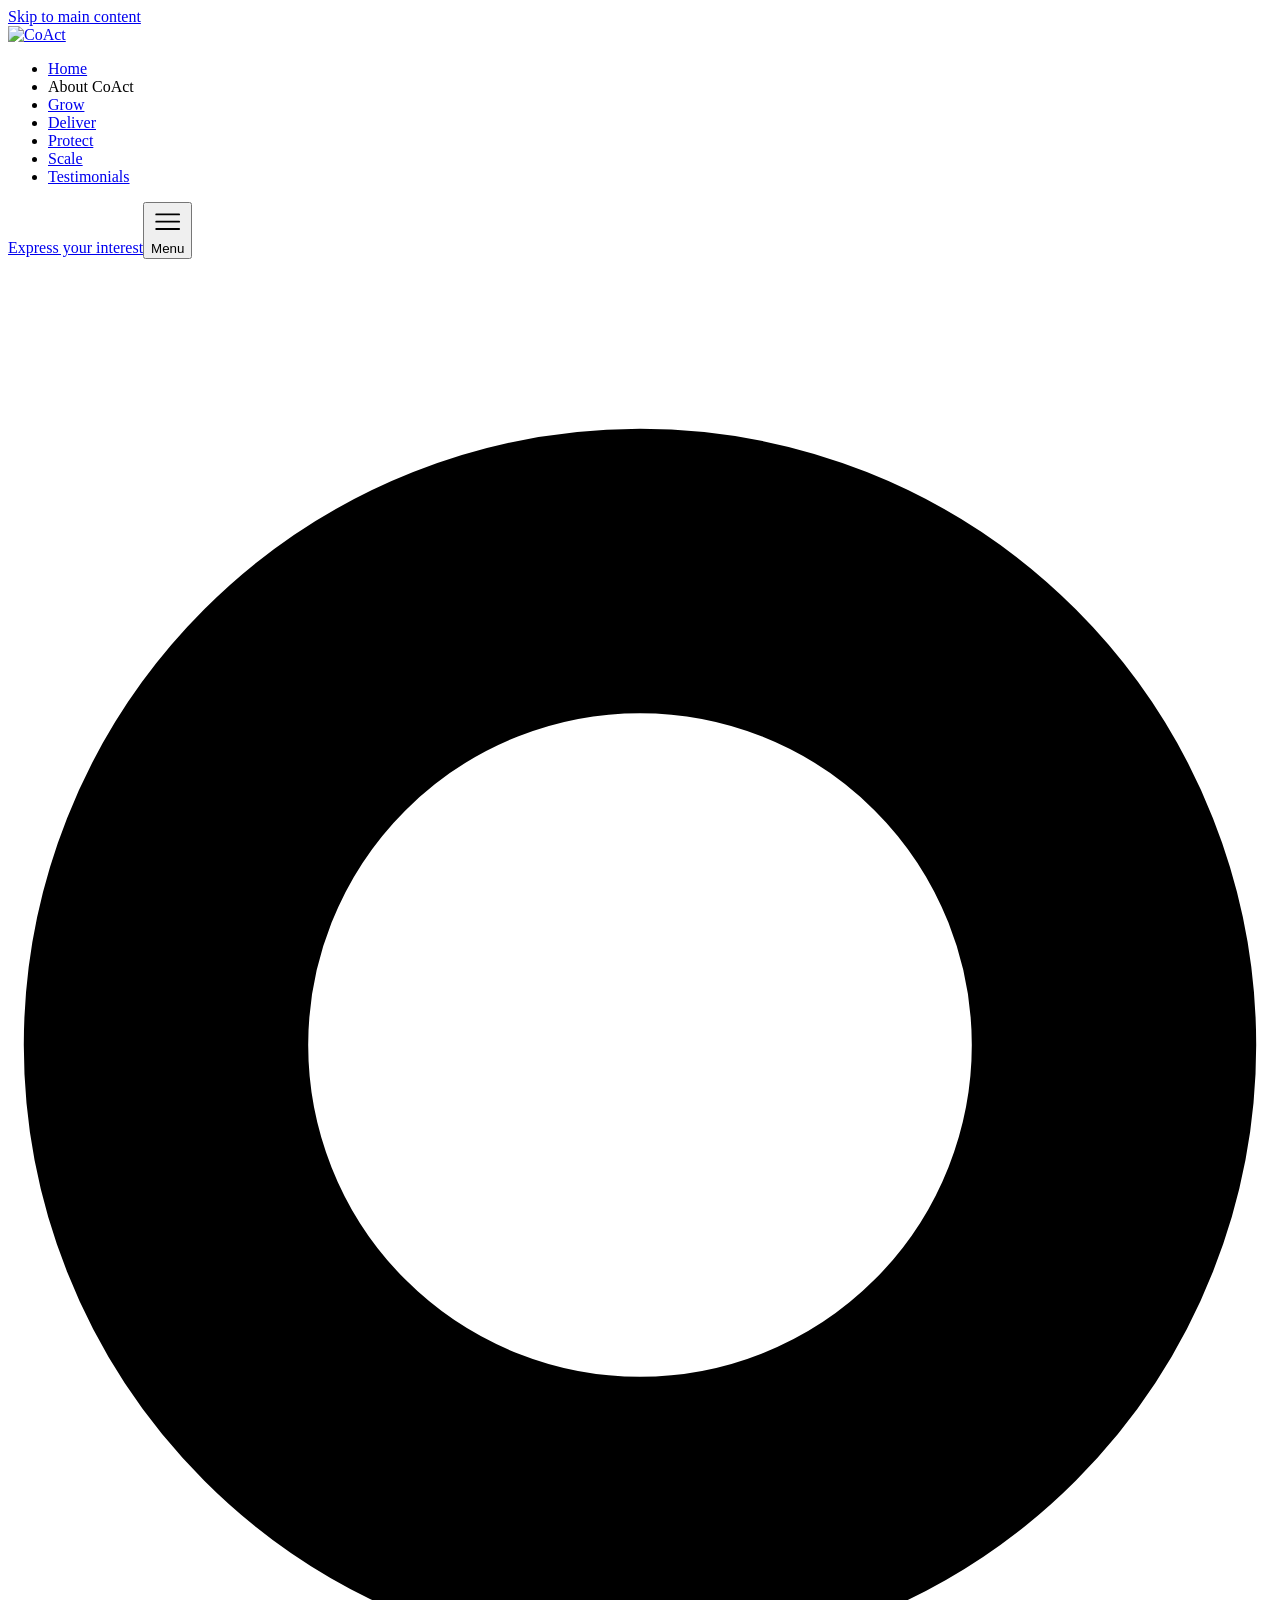
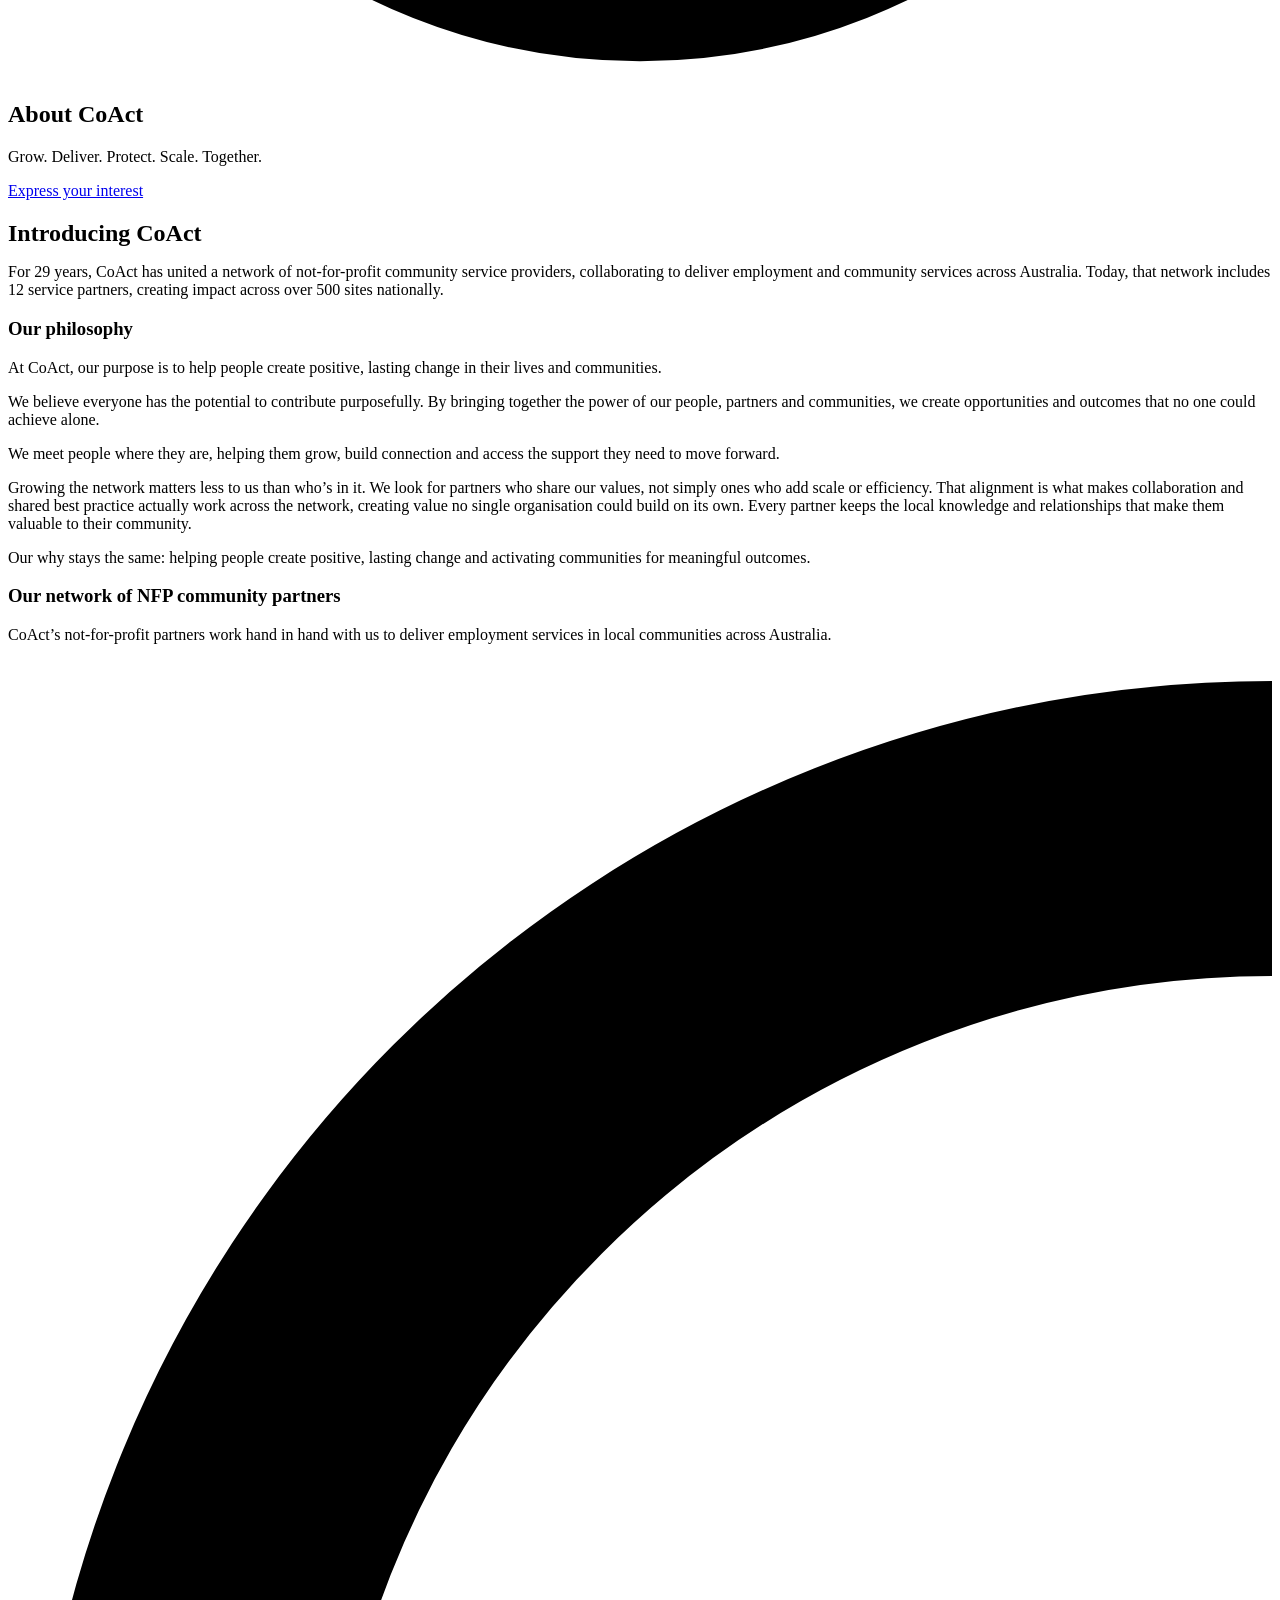
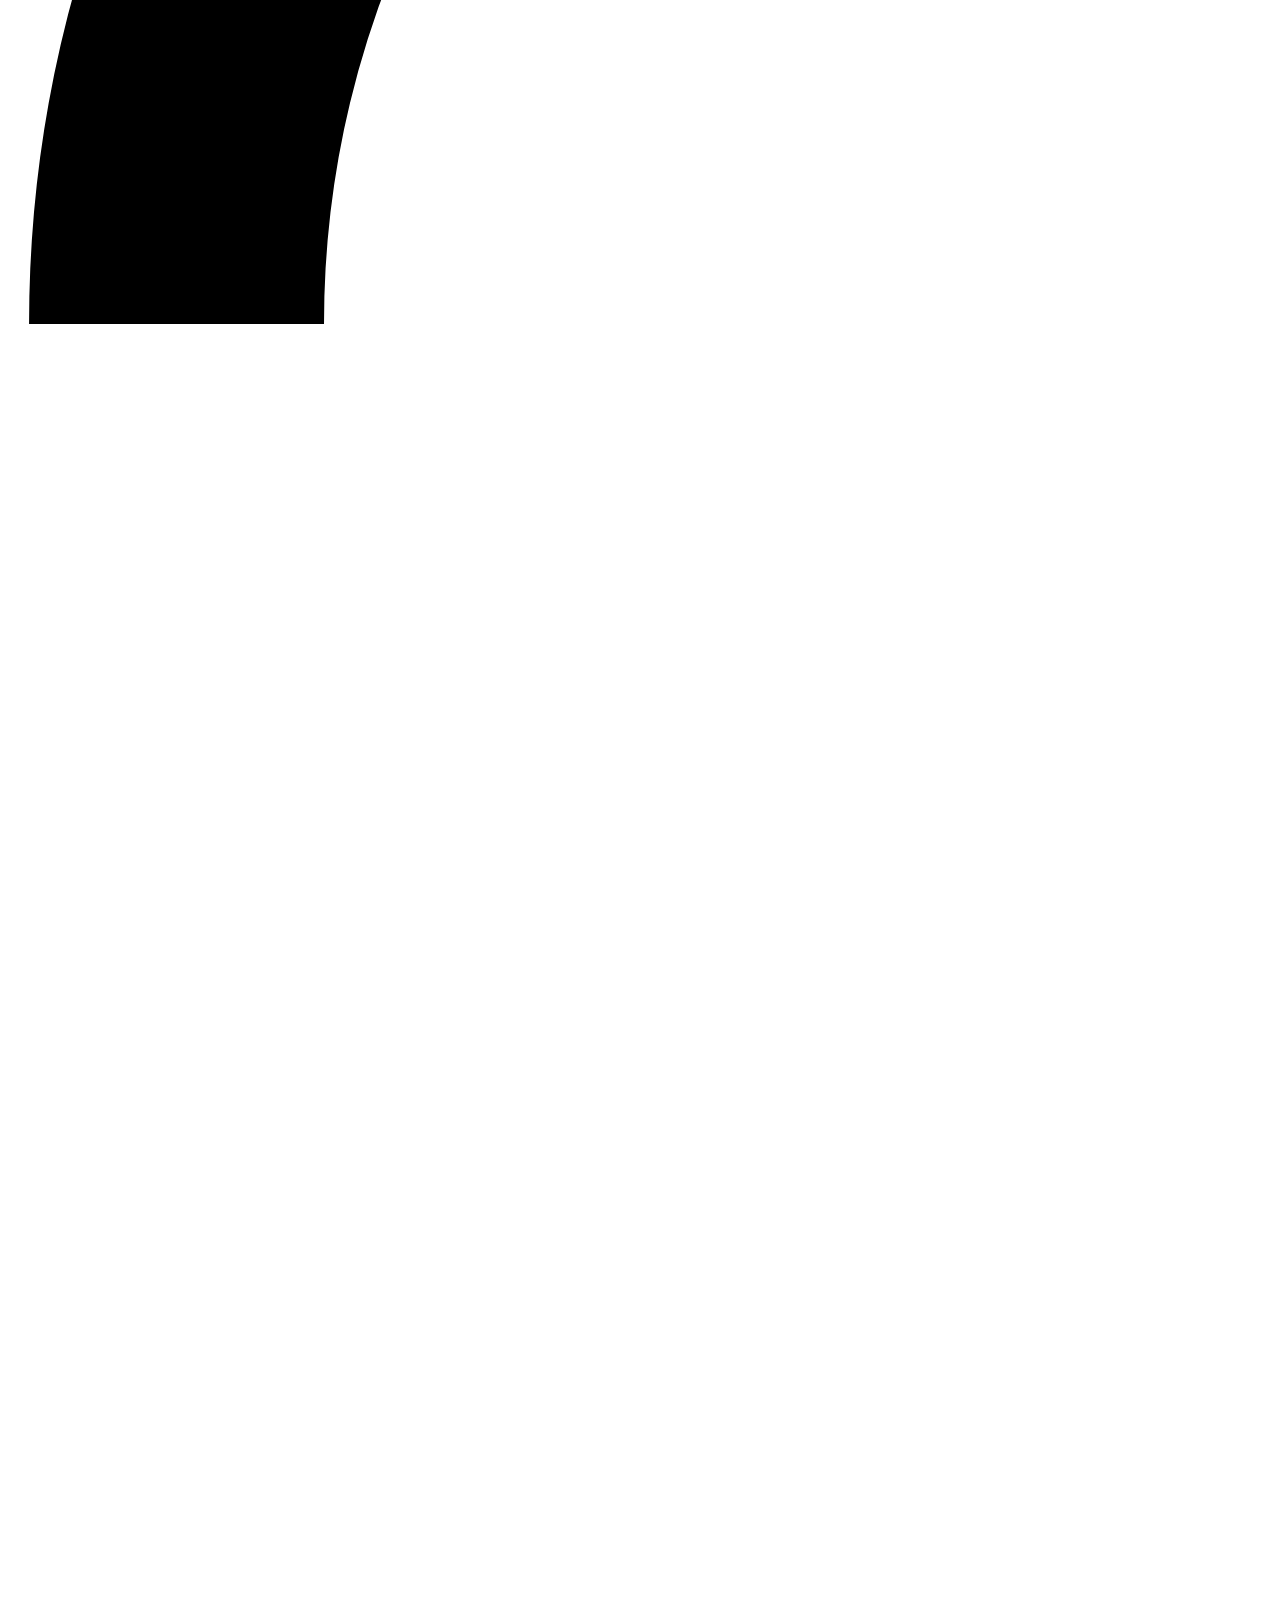
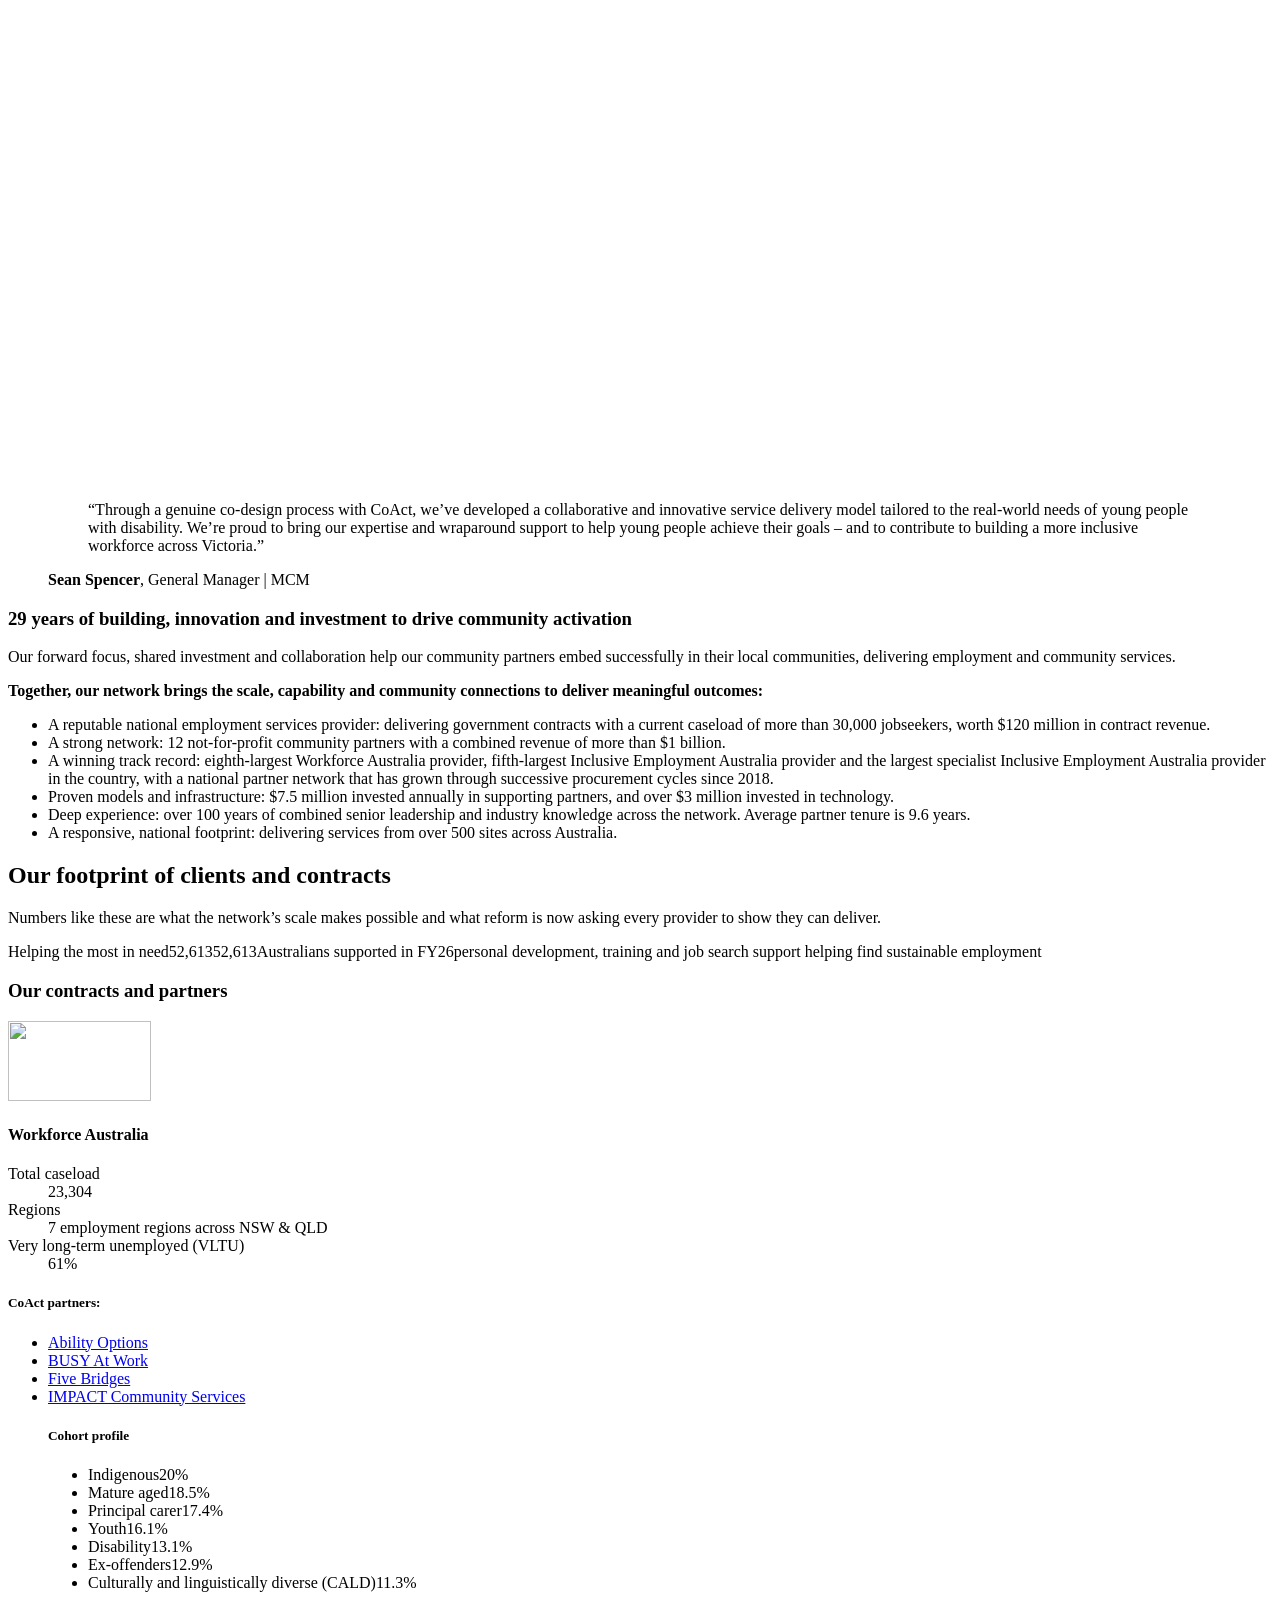
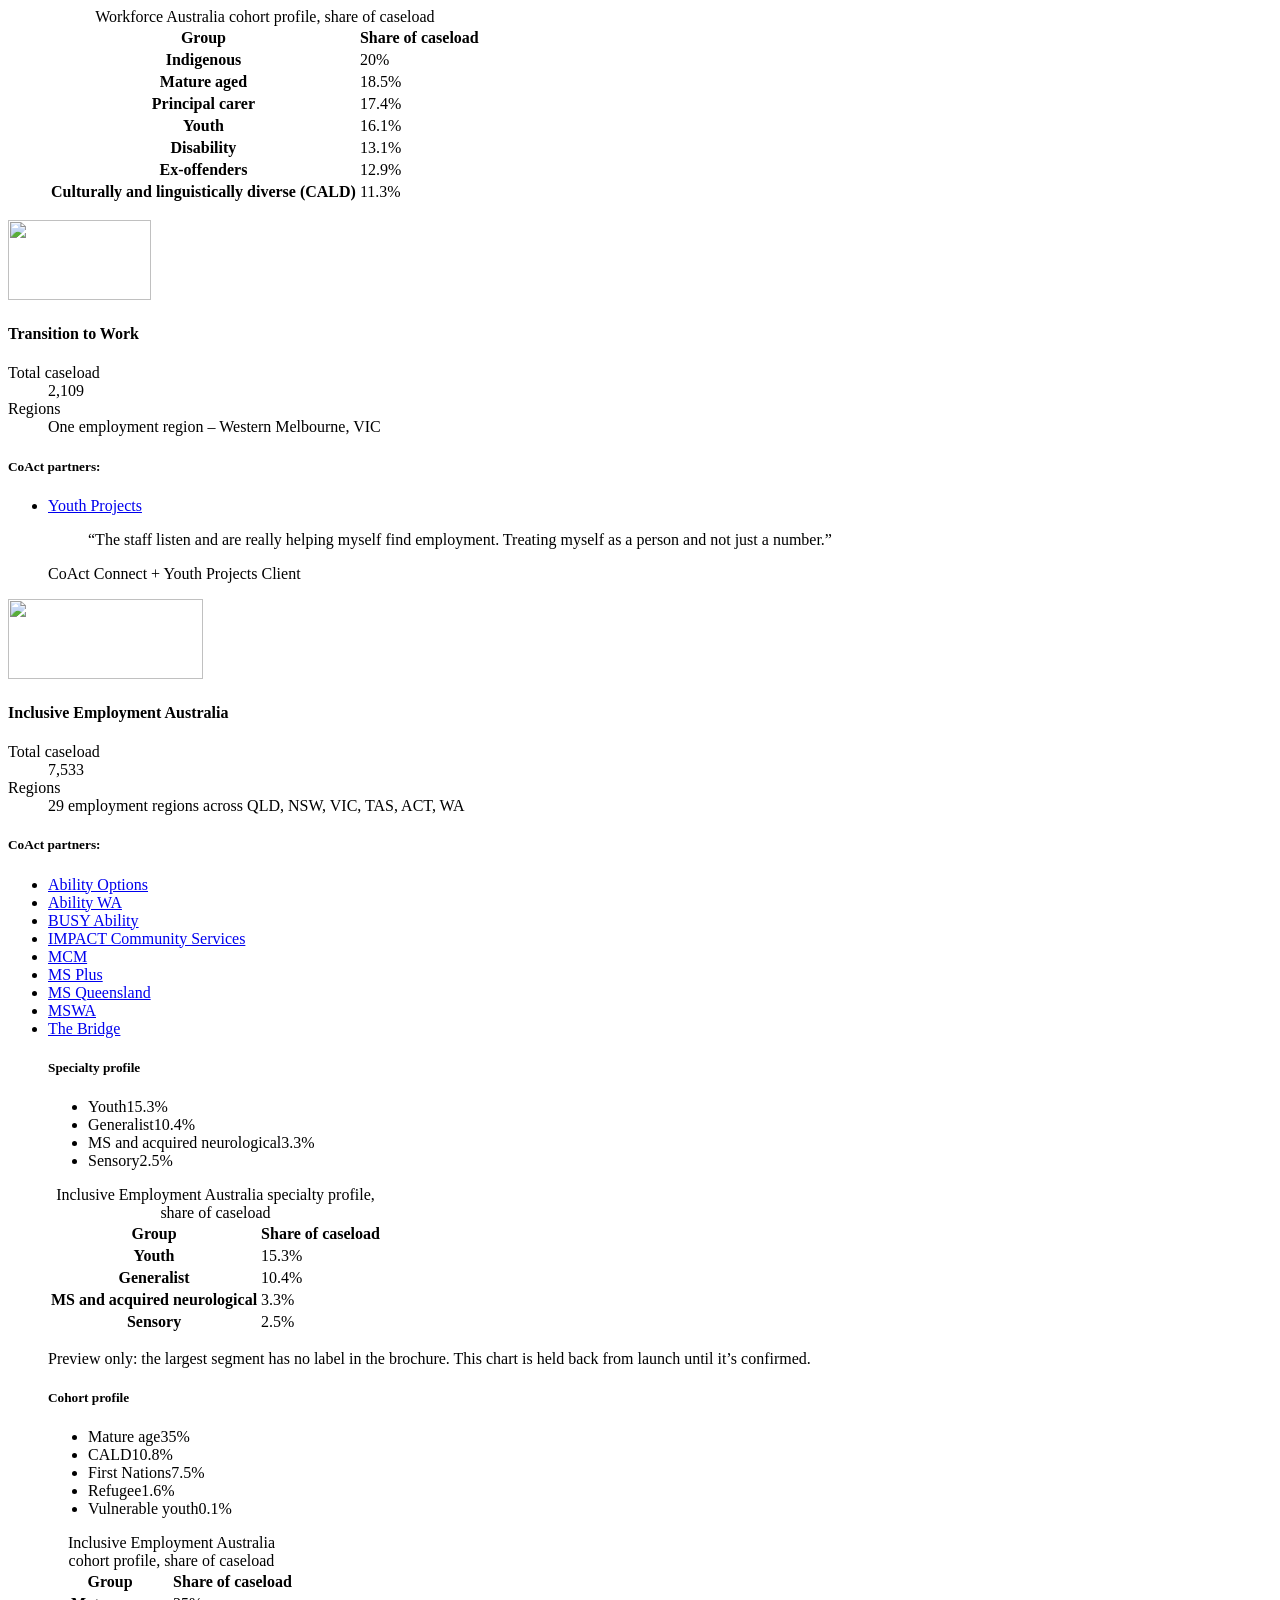
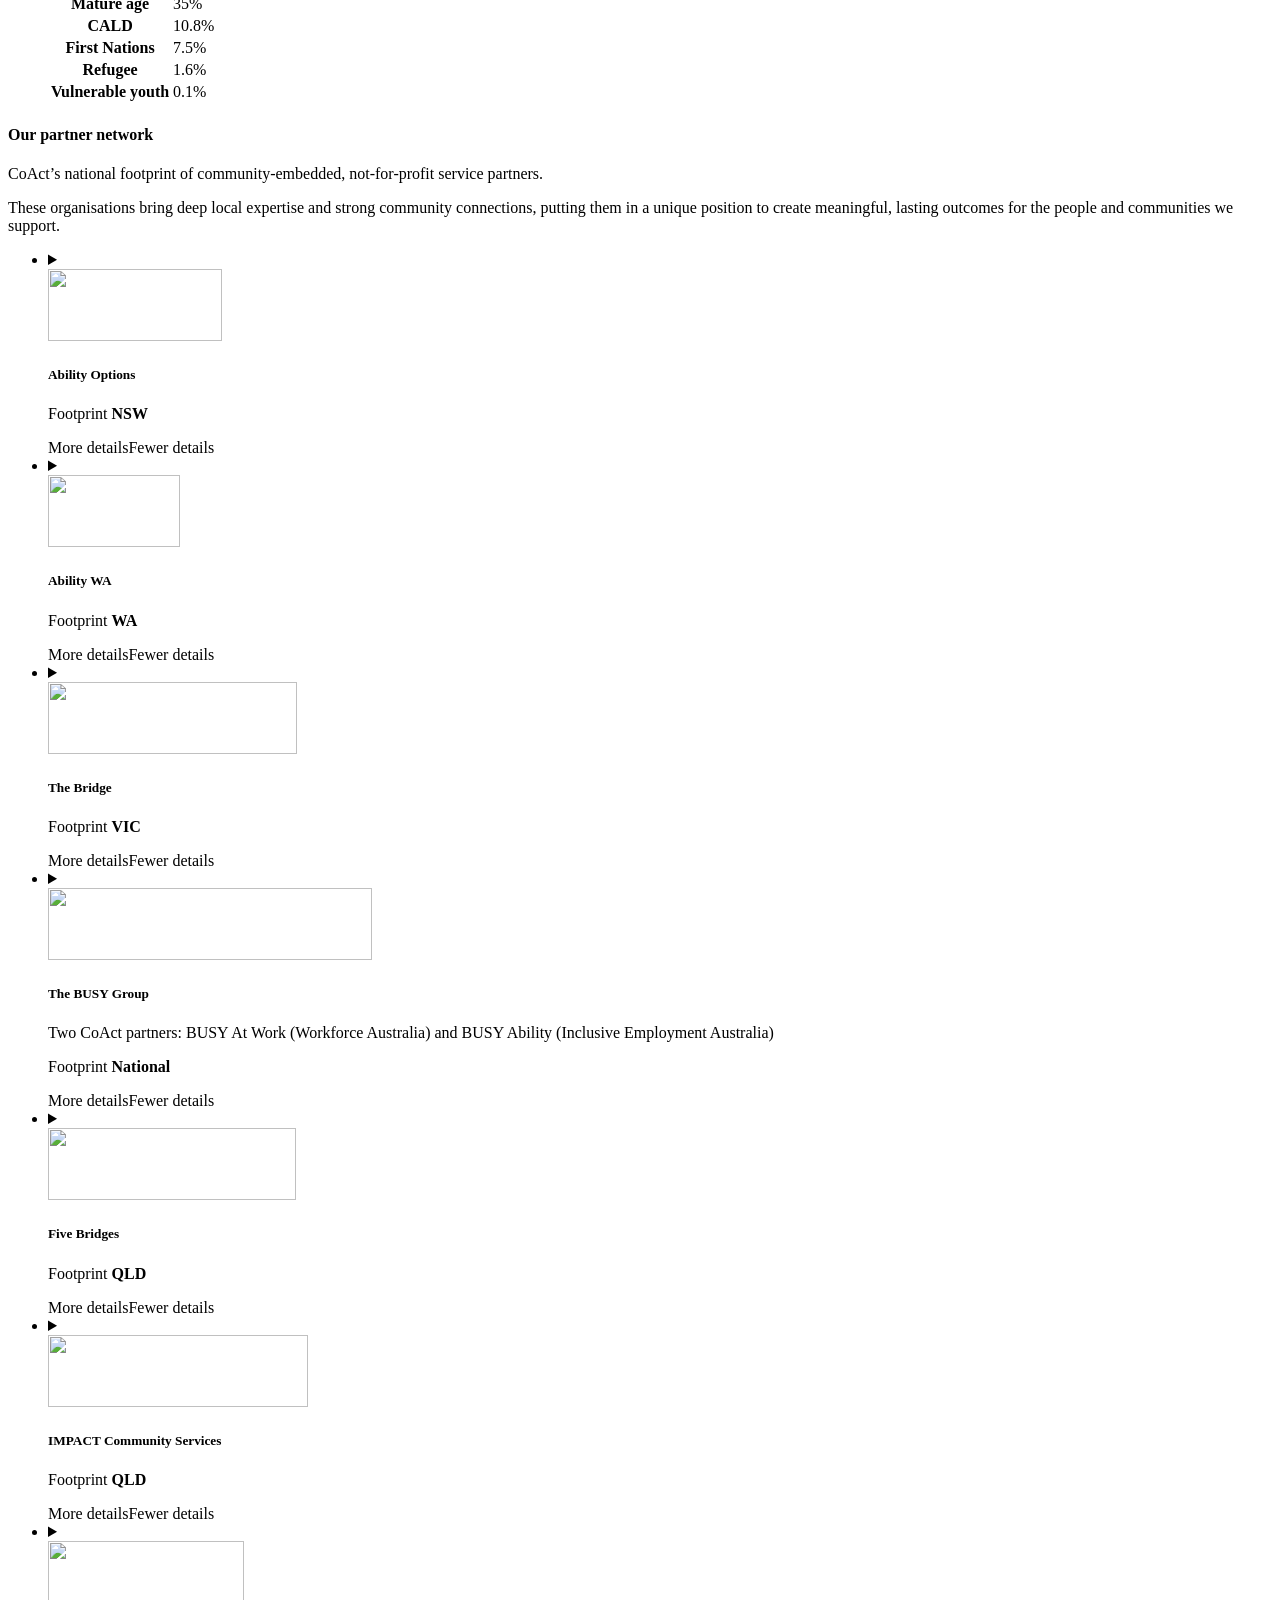
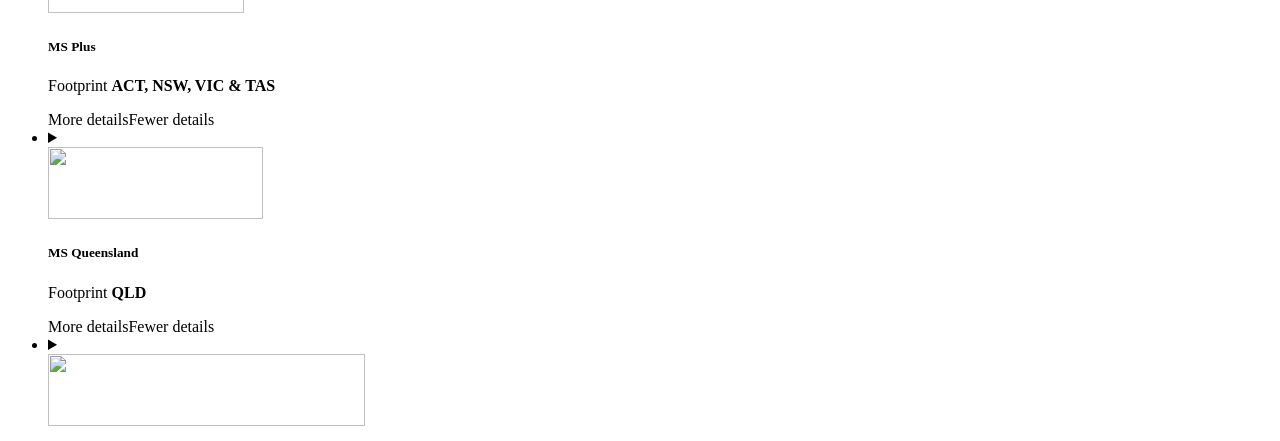
==== commit b56de277: "Favicon; Testimonials video; About heading; grey video banners" ====
--- a/about/index.html
+++ b/about/index.html
@@ -1,4 +1,4 @@
-<!DOCTYPE html><html lang="en-AU" class="no-js"><head><meta charset="utf-8"><meta name="viewport" content="width=device-width, initial-scale=1"><title>About CoAct | CoAct</title><meta name="description" content="Meet the CoAct network: 12 not-for-profit partners delivering Workforce Australia, Inclusive Employment Australia and Transition to Work."><meta name="robots" content="noindex, nofollow"><meta property="og:type" content="website"><meta property="og:title" content="About CoAct | CoAct"><meta property="og:description" content="Meet the CoAct network: 12 not-for-profit partners delivering Workforce Australia, Inclusive Employment Australia and Transition to Work."><meta property="og:image" content="/community-activation-preview/og-image.jpg"><meta property="og:image:width" content="1200"><meta property="og:image:height" content="630"><meta property="og:locale" content="en_AU"><meta name="twitter:card" content="summary_large_image"><meta name="theme-color" content="#404041"><link rel="icon" href="data:,"><link rel="stylesheet" href="/community-activation-preview/_astro/Hero.5Bh7N4ve.css"></head><body><a class="skip-link" href="#main">Skip to main content</a><header class="site-header"><div class="bar"><a class="logo" href="/community-activation-preview/" aria-label="CoAct, home"><img src="/community-activation-preview/brand/coact-logo-positive.png" alt="CoAct" width="79" height="48"></a><nav class="site-nav" id="site-nav" aria-label="Main"><ul><li><a href="/community-activation-preview/">Home</a></li><li><span class="nav-current" aria-current="page" data-href="/community-activation-preview/about/">About CoAct</span></li><li><a href="/community-activation-preview/grow/">Grow</a></li><li><a href="/community-activation-preview/deliver/">Deliver</a></li><li><a href="/community-activation-preview/protect/">Protect</a></li><li><a href="/community-activation-preview/scale/">Scale</a></li><li><a href="/community-activation-preview/testimonials/">Testimonials</a></li></ul></nav><div class="header-actions"><a class="btn btn-primary" href="/community-activation-preview/express-interest/" data-eoi="header">Express your interest</a><button class="menu-toggle" type="button" aria-expanded="false" aria-controls="site-nav"><svg viewBox="0 0 32 32" fill="none" stroke="currentColor" stroke-width="1.75" stroke-linecap="round" stroke-linejoin="round" aria-hidden="true" focusable="false"><line x1="5" y1="9" x2="27" y2="9"></line><line x1="5" y1="16" x2="27" y2="16"></line><line x1="5" y1="23" x2="27" y2="23"></line></svg><span class="menu-label">Menu</span></button></div></div></header><main id="main" tabindex="-1"><section class="hero" id="top" aria-labelledby="hero-title" data-astro-cid-ge2uvauf><div class="hero-photo" data-astro-cid-ge2uvauf><div class="hero-placeholder" data-astro-cid-ge2uvauf><p class="preview-flag" data-astro-cid-ge2uvauf>Preview only</p><p class="hero-placeholder-label" data-astro-cid-ge2uvauf>Hero image to come: About CoAct</p></div><video class="hero-video" muted loop playsinline preload="auto" aria-hidden="true" data-hero-video data-astro-cid-ge2uvauf><source src="/community-activation-preview/video/about-banner.mp4" type="video/mp4" data-astro-cid-ge2uvauf></video><button type="button" class="hero-video-toggle" data-hero-video-toggle aria-pressed="false" hidden data-astro-cid-ge2uvauf><span class="visually-hidden" data-astro-cid-ge2uvauf>Pause background video</span><svg class="i-pause" viewBox="0 0 24 24" width="18" height="18" aria-hidden="true" data-astro-cid-ge2uvauf><path fill="currentColor" d="M7 5h4v14H7zM13 5h4v14h-4z" data-astro-cid-ge2uvauf></path></svg><svg class="i-play" viewBox="0 0 24 24" width="18" height="18" aria-hidden="true" data-astro-cid-ge2uvauf><path fill="currentColor" d="M8 5v14l11-7z" data-astro-cid-ge2uvauf></path></svg></button></div><div class="hero-panel on-dark" data-astro-cid-ge2uvauf><svg class="arc " viewBox="0 0 400 400" aria-hidden="true" focusable="false"><circle cx="200" cy="200" r="150" fill="none" stroke="currentColor" stroke-width="90"></circle></svg><h1 id="hero-title" data-astro-cid-ge2uvauf>About CoAct</h1><p class="tagline" data-astro-cid-ge2uvauf><span class="pillars" data-astro-cid-ge2uvauf>Grow. Deliver. Protect. Scale.</span> Together.</p><div class="actions" data-astro-cid-ge2uvauf><a class="btn btn-primary" href="/community-activation-preview/express-interest/" data-eoi="hero" data-astro-cid-ge2uvauf>Express your interest</a></div></div></section><section class="section" id="about" aria-labelledby="about-title"><div class="container"><h2 class="tag tag-section dot-orange" id="about-title">Introducing CoAct</h2><div class="about-grid"><div><p class="lead measure">For 29 years, CoAct has united a network of not-for-profit community service providers, collaborating to deliver employment and community services across Australia. Today, that network includes 12 service partners, creating impact across over 500 sites nationally.</p><div class="prose" style="margin-top: var(--s-7)"><h3 id="our-philosophy">Our philosophy</h3>
+<!DOCTYPE html><html lang="en-AU" class="no-js"><head><meta charset="utf-8"><meta name="viewport" content="width=device-width, initial-scale=1"><title>About CoAct | CoAct</title><meta name="description" content="Meet the CoAct network: 12 not-for-profit partners delivering Workforce Australia, Inclusive Employment Australia and Transition to Work."><meta name="robots" content="noindex, nofollow"><meta property="og:type" content="website"><meta property="og:title" content="About CoAct | CoAct"><meta property="og:description" content="Meet the CoAct network: 12 not-for-profit partners delivering Workforce Australia, Inclusive Employment Australia and Transition to Work."><meta property="og:image" content="/community-activation-preview/og-image.jpg"><meta property="og:image:width" content="1200"><meta property="og:image:height" content="630"><meta property="og:locale" content="en_AU"><meta name="twitter:card" content="summary_large_image"><meta name="theme-color" content="#404041"><link rel="icon" href="/community-activation-preview/favicon.ico" sizes="32x32"><link rel="icon" href="/community-activation-preview/favicon-192.png" type="image/png" sizes="192x192"><link rel="apple-touch-icon" href="/community-activation-preview/apple-touch-icon.png"><link rel="stylesheet" href="/community-activation-preview/_astro/Hero.Bi273yr0.css"></head><body><a class="skip-link" href="#main">Skip to main content</a><header class="site-header"><div class="bar"><a class="logo" href="/community-activation-preview/" aria-label="CoAct, home"><img src="/community-activation-preview/brand/coact-logo-positive.png" alt="CoAct" width="79" height="48"></a><nav class="site-nav" id="site-nav" aria-label="Main"><ul><li><a href="/community-activation-preview/">Home</a></li><li><span class="nav-current" aria-current="page" data-href="/community-activation-preview/about/">About CoAct</span></li><li><a href="/community-activation-preview/grow/">Grow</a></li><li><a href="/community-activation-preview/deliver/">Deliver</a></li><li><a href="/community-activation-preview/protect/">Protect</a></li><li><a href="/community-activation-preview/scale/">Scale</a></li><li><a href="/community-activation-preview/testimonials/">Testimonials</a></li></ul></nav><div class="header-actions"><a class="btn btn-primary" href="/community-activation-preview/express-interest/" data-eoi="header">Express your interest</a><button class="menu-toggle" type="button" aria-expanded="false" aria-controls="site-nav"><svg viewBox="0 0 32 32" fill="none" stroke="currentColor" stroke-width="1.75" stroke-linecap="round" stroke-linejoin="round" aria-hidden="true" focusable="false"><line x1="5" y1="9" x2="27" y2="9"></line><line x1="5" y1="16" x2="27" y2="16"></line><line x1="5" y1="23" x2="27" y2="23"></line></svg><span class="menu-label">Menu</span></button></div></div></header><main id="main" tabindex="-1"><section class="hero" id="top" aria-labelledby="hero-title" data-astro-cid-ge2uvauf><div class="hero-photo hero-photo-video" data-astro-cid-ge2uvauf><video class="hero-video" muted loop playsinline preload="auto" aria-hidden="true" data-hero-video data-astro-cid-ge2uvauf><source src="/community-activation-preview/video/about-banner.mp4" type="video/mp4" data-astro-cid-ge2uvauf></video><button type="button" class="hero-video-toggle" data-hero-video-toggle aria-pressed="false" hidden data-astro-cid-ge2uvauf><span class="visually-hidden" data-astro-cid-ge2uvauf>Pause background video</span><svg class="i-pause" viewBox="0 0 24 24" width="18" height="18" aria-hidden="true" data-astro-cid-ge2uvauf><path fill="currentColor" d="M7 5h4v14H7zM13 5h4v14h-4z" data-astro-cid-ge2uvauf></path></svg><svg class="i-play" viewBox="0 0 24 24" width="18" height="18" aria-hidden="true" data-astro-cid-ge2uvauf><path fill="currentColor" d="M8 5v14l11-7z" data-astro-cid-ge2uvauf></path></svg></button></div><div class="hero-panel on-dark" data-astro-cid-ge2uvauf><svg class="arc " viewBox="0 0 400 400" aria-hidden="true" focusable="false"><circle cx="200" cy="200" r="150" fill="none" stroke="currentColor" stroke-width="90"></circle></svg><h1 id="hero-title" data-astro-cid-ge2uvauf>About CoAct</h1><p class="tagline" data-astro-cid-ge2uvauf><span class="pillars" data-astro-cid-ge2uvauf>Grow. Deliver. Protect. Scale.</span> Together.</p><div class="actions" data-astro-cid-ge2uvauf><a class="btn btn-primary" href="/community-activation-preview/express-interest/" data-eoi="hero" data-astro-cid-ge2uvauf>Express your interest</a></div></div></section><section class="section" id="about" aria-labelledby="about-title"><div class="container"><h2 class="display measure" id="about-title" style="margin-bottom: var(--s-5)">Introducing CoAct</h2><div class="about-grid"><div><p class="lead measure">For 29 years, CoAct has united a network of not-for-profit community service providers, collaborating to deliver employment and community services across Australia. Today, that network includes 12 service partners, creating impact across over 500 sites nationally.</p><div class="prose" style="margin-top: var(--s-7)"><h3 id="our-philosophy">Our philosophy</h3>
 <p>At CoAct, our purpose is to help people create positive, lasting change in their lives and communities.</p>
 <p>We believe everyone has the potential to contribute purposefully. By bringing together the power of our people, partners and communities, we create opportunities and outcomes that no one could achieve alone.</p>
 <p>We meet people where they are, helping them grow, build connection and access the support they need to move forward.</p>
@@ -6,4 +6,4 @@
 <p>Our why stays the same: helping people create positive, lasting change and activating communities for meaningful outcomes.</p>
 <h3 id="our-network-of-nfp-community-partners">Our network of NFP community partners</h3>
 <p>CoAct’s not-for-profit partners work hand in hand with us to deliver employment services in local communities across Australia.</p>
-</div></div><div class="photo-arc"><svg class="arc " viewBox="0 0 300 300" aria-hidden="true" focusable="false"><path d="M 40 300 A 260 260 0 0 1 300 40" fill="none" stroke="currentColor" stroke-width="70"></path></svg><div class="frame"><picture><source srcset="/community-activation-preview/_astro/team.Dw1_Xzkw_ZVkjxB.avif 480w, /community-activation-preview/_astro/team.Dw1_Xzkw_Z1PuPGl.avif 800w, /community-activation-preview/_astro/team.Dw1_Xzkw_1NqT07.avif 1200w" type="image/avif" sizes="(min-width: 900px) 40vw, 100vw"><source srcset="/community-activation-preview/_astro/team.Dw1_Xzkw_Z2f85u.webp 480w, /community-activation-preview/_astro/team.Dw1_Xzkw_ZVpEee.webp 800w, /community-activation-preview/_astro/team.Dw1_Xzkw_ZH78BV.webp 1200w" type="image/webp" sizes="(min-width: 900px) 40vw, 100vw"><img src="/community-activation-preview/_astro/team.Dw1_Xzkw_1SGSV2.jpg" srcset="/community-activation-preview/_astro/team.Dw1_Xzkw_Z2eh0yu.jpg 480w, /community-activation-preview/_astro/team.Dw1_Xzkw_1VJB6H.jpg 800w, /community-activation-preview/_astro/team.Dw1_Xzkw_2mHH69.jpg 1200w" sizes="(min-width: 900px) 40vw, 100vw" alt="A large group of CoAct staff and partners on a lawn bowls green on a sunny day, smiling and holding up large letters spelling coact." loading="lazy" decoding="async" width="2490" height="1753"></picture></div></div></div><figure class="quote-card quote-full accent-orange" style="--accent: var(--orange)"><blockquote><p>“Through a genuine co-design process with CoAct, we’ve developed a collaborative and innovative service delivery model tailored to the real-world needs of young people with disability. We’re proud to bring our expertise and wraparound support to help young people achieve their goals – and to contribute to building a more inclusive workforce across Victoria.”</p></blockquote><figcaption><strong>Sean Spencer</strong>, General Manager | MCM</figcaption></figure><div style="margin-top: var(--s-8)" class="measure"><h3>29 years of building, innovation and investment to drive community activation</h3><p style="margin-top: var(--s-4)">Our forward focus, shared investment and collaboration help our community partners embed successfully in their local communities, delivering employment and community services.</p><p><strong>Together, our network brings the scale, capability and community connections to deliver meaningful outcomes:</strong></p></div><ul class="proof-points on-dark"><li><span class="pp-title">A reputable national employment services provider:</span> <span class="pp-text">delivering government contracts with a current caseload of more than 30,000 jobseekers, worth $120 million in contract revenue.</span></li><li><span class="pp-title">A strong network:</span> <span class="pp-text">12 not-for-profit community partners with a combined revenue of more than $1 billion.</span></li><li><span class="pp-title">A winning track record:</span> <span class="pp-text">eighth-largest Workforce Australia provider, fifth-largest Inclusive Employment Australia provider and the largest specialist Inclusive Employment Australia provider in the country, with a national partner network that has grown through successive procurement cycles since 2018.</span></li><li><span class="pp-title">Proven models and infrastructure:</span> <span class="pp-text">$7.5 million invested annually in supporting partners, and over $3 million invested in technology.</span></li><li><span class="pp-title">Deep experience:</span> <span class="pp-text">over 100 years of combined senior leadership and industry knowledge across the network. Average partner tenure is 9.6 years.</span></li><li><span class="pp-title">A responsive, national footprint:</span> <span class="pp-text">delivering services from over 500 sites across Australia.</span></li></ul></div></section><section class="section footprint" id="footprint" aria-labelledby="footprint-title"><div class="container"><h2 class="tag tag-section dot-purple" id="footprint-title">Our footprint of clients and contracts</h2><p class="lead measure">Numbers like these are what the network’s scale makes possible and what reform is now asking every provider to show they can deliver.</p><div class="supported on-dark"><span class="eyebrow">Helping the most in need</span><span class="big"><span class="visually-hidden">52,613</span><span aria-hidden="true" data-shuffle>52,613</span></span><span class="what">Australians supported in FY26</span><span class="detail">personal development, training and job search support helping find sustainable employment</span></div><h3>Our contracts and partners</h3><div class="contracts"><article class="contract" aria-labelledby="c-wa"><div class="contract-logo has-logo"><img src="/community-activation-preview/_astro/workforce-australia.xei34Kh8_eXIfn.webp" srcset="/community-activation-preview/_astro/workforce-australia.xei34Kh8_eXIfn.webp 1x, /community-activation-preview/_astro/workforce-australia.xei34Kh8_1coqAv.webp 2x" alt loading="lazy" decoding="async" width="143" height="80"></div><div><h4 id="c-wa">Workforce Australia</h4><dl class="facts" style="margin-top: var(--s-4)"><div><dt>Total caseload</dt><dd>23,304</dd></div><div><dt>Regions</dt><dd>7 employment regions across NSW &amp; QLD</dd></div><div><dt>Very long-term unemployed (VLTU)</dt><dd>61%</dd></div></dl><div class="partner-names"><h5>CoAct partners:</h5><ul class="chip-list"><li><a class="chip chip-link" href="#partner-ability-options">Ability Options</a></li><li><a class="chip chip-link" href="#partner-the-busy-group">BUSY At Work</a></li><li><a class="chip chip-link" href="#partner-five-bridges">Five Bridges</a></li><li><a class="chip chip-link" href="#partner-impact-community-services">IMPACT Community Services</a></li></ul></div></div><div class="charts"><figure class="chart" aria-labelledby="wa-cohort-title"><h5 id="wa-cohort-title">Cohort profile</h5><ul class="bars" aria-hidden="true"><li class="bar"><span class="lbl">Indigenous</span><span class="track"><span class="fill" style="--w: 100%"></span></span><span class="val">20%</span></li><li class="bar"><span class="lbl">Mature aged</span><span class="track"><span class="fill" style="--w: 92.5%"></span></span><span class="val">18.5%</span></li><li class="bar"><span class="lbl">Principal carer</span><span class="track"><span class="fill" style="--w: 86.99999999999999%"></span></span><span class="val">17.4%</span></li><li class="bar"><span class="lbl">Youth</span><span class="track"><span class="fill" style="--w: 80.5%"></span></span><span class="val">16.1%</span></li><li class="bar"><span class="lbl">Disability</span><span class="track"><span class="fill" style="--w: 65.5%"></span></span><span class="val">13.1%</span></li><li class="bar"><span class="lbl">Ex-offenders</span><span class="track"><span class="fill" style="--w: 64.5%"></span></span><span class="val">12.9%</span></li><li class="bar"><span class="lbl">Culturally and linguistically diverse (CALD)</span><span class="track"><span class="fill" style="--w: 56.50000000000001%"></span></span><span class="val">11.3%</span></li></ul><div class="visually-hidden"><table><caption>Workforce Australia cohort profile, share of caseload</caption><thead><tr><th scope="col">Group</th><th scope="col">Share of caseload</th></tr></thead><tbody><tr><th scope="row">Indigenous</th><td>20%</td></tr><tr><th scope="row">Mature aged</th><td>18.5%</td></tr><tr><th scope="row">Principal carer</th><td>17.4%</td></tr><tr><th scope="row">Youth</th><td>16.1%</td></tr><tr><th scope="row">Disability</th><td>13.1%</td></tr><tr><th scope="row">Ex-offenders</th><td>12.9%</td></tr><tr><th scope="row">Culturally and linguistically diverse (CALD)</th><td>11.3%</td></tr></tbody></table></div></figure></div></article><article class="contract" aria-labelledby="c-ttw"><div class="contract-logo has-logo"><img src="/community-activation-preview/_astro/workforce-australia.xei34Kh8_eXIfn.webp" srcset="/community-activation-preview/_astro/workforce-australia.xei34Kh8_eXIfn.webp 1x, /community-activation-preview/_astro/workforce-australia.xei34Kh8_1coqAv.webp 2x" alt loading="lazy" decoding="async" width="143" height="80"></div><div><h4 id="c-ttw">Transition to Work</h4><dl class="facts" style="margin-top: var(--s-4)"><div><dt>Total caseload</dt><dd>2,109</dd></div><div><dt>Regions</dt><dd>One employment region – Western Melbourne, VIC</dd></div></dl><div class="partner-names"><h5>CoAct partners:</h5><ul class="chip-list"><li><a class="chip chip-link" href="#partner-youth-projects">Youth Projects</a></li></ul></div></div><figure><blockquote><p>“The staff listen and are really helping myself find employment. Treating myself as a person and not just a number.”</p></blockquote><figcaption>CoAct Connect + Youth Projects Client</figcaption></figure></article><article class="contract" aria-labelledby="c-iea"><div class="contract-logo has-logo"><img src="/community-activation-preview/_astro/inclusive-employment-australia.Ch8ApXO-_mQAWM.webp" srcset="/community-activation-preview/_astro/inclusive-employment-australia.Ch8ApXO-_mQAWM.webp 1x, /community-activation-preview/_astro/inclusive-employment-australia.Ch8ApXO-_Z1BPdaK.webp 2x" alt loading="lazy" decoding="async" width="195" height="80"></div><div><h4 id="c-iea">Inclusive Employment Australia</h4><dl class="facts" style="margin-top: var(--s-4)"><div><dt>Total caseload</dt><dd>7,533</dd></div><div><dt>Regions</dt><dd>29 employment regions across QLD, NSW, VIC, TAS, ACT, WA</dd></div></dl><div class="partner-names"><h5>CoAct partners:</h5><ul class="chip-list"><li><a class="chip chip-link" href="#partner-ability-options">Ability Options</a></li><li><a class="chip chip-link" href="#partner-ability-wa">Ability WA</a></li><li><a class="chip chip-link" href="#partner-the-busy-group">BUSY Ability</a></li><li><a class="chip chip-link" href="#partner-impact-community-services">IMPACT Community Services</a></li><li><a class="chip chip-link" href="#partner-mcm">MCM</a></li><li><a class="chip chip-link" href="#partner-ms-plus">MS Plus</a></li><li><a class="chip chip-link" href="#partner-ms-queensland">MS Queensland</a></li><li><a class="chip chip-link" href="#partner-mswa">MSWA</a></li><li><a class="chip chip-link" href="#partner-the-bridge">The Bridge</a></li></ul></div></div><div class="charts"><figure class="chart" aria-labelledby="iea-specialty-title"><h5 id="iea-specialty-title">Specialty profile</h5><ul class="bars" aria-hidden="true"><li class="bar"><span class="lbl">Youth</span><span class="track"><span class="fill" style="--w: 100%"></span></span><span class="val">15.3%</span></li><li class="bar"><span class="lbl">Generalist</span><span class="track"><span class="fill" style="--w: 67.97385620915033%"></span></span><span class="val">10.4%</span></li><li class="bar"><span class="lbl">MS and acquired neurological</span><span class="track"><span class="fill" style="--w: 21.56862745098039%"></span></span><span class="val">3.3%</span></li><li class="bar"><span class="lbl">Sensory</span><span class="track"><span class="fill" style="--w: 16.33986928104575%"></span></span><span class="val">2.5%</span></li></ul><div class="visually-hidden"><table><caption>Inclusive Employment Australia specialty profile, share of caseload</caption><thead><tr><th scope="col">Group</th><th scope="col">Share of caseload</th></tr></thead><tbody><tr><th scope="row">Youth</th><td>15.3%</td></tr><tr><th scope="row">Generalist</th><td>10.4%</td></tr><tr><th scope="row">MS and acquired neurological</th><td>3.3%</td></tr><tr><th scope="row">Sensory</th><td>2.5%</td></tr></tbody></table></div><p class="preview-flag">Preview only: the largest segment has no label in the brochure. This chart is held back from launch until it’s confirmed.</p></figure><figure class="chart" aria-labelledby="iea-cohort-title"><h5 id="iea-cohort-title">Cohort profile</h5><ul class="bars" aria-hidden="true"><li class="bar"><span class="lbl">Mature age</span><span class="track"><span class="fill" style="--w: 100%"></span></span><span class="val">35%</span></li><li class="bar"><span class="lbl">CALD</span><span class="track"><span class="fill" style="--w: 30.85714285714286%"></span></span><span class="val">10.8%</span></li><li class="bar"><span class="lbl">First Nations</span><span class="track"><span class="fill" style="--w: 21.428571428571427%"></span></span><span class="val">7.5%</span></li><li class="bar"><span class="lbl">Refugee</span><span class="track"><span class="fill" style="--w: 4.571428571428571%"></span></span><span class="val">1.6%</span></li><li class="bar"><span class="lbl">Vulnerable youth</span><span class="track"><span class="fill" style="--w: 0.2857142857142857%"></span></span><span class="val">0.1%</span></li></ul><div class="visually-hidden"><table><caption>Inclusive Employment Australia cohort profile, share of caseload</caption><thead><tr><th scope="col">Group</th><th scope="col">Share of caseload</th></tr></thead><tbody><tr><th scope="row">Mature age</th><td>35%</td></tr><tr><th scope="row">CALD</th><td>10.8%</td></tr><tr><th scope="row">First Nations</th><td>7.5%</td></tr><tr><th scope="row">Refugee</th><td>1.6%</td></tr><tr><th scope="row">Vulnerable youth</th><td>0.1%</td></tr></tbody></table></div></figure></div></article></div><div class="partners-block" id="partners" aria-labelledby="partners-title"><h4 class="tag dot-white" id="partners-title">Our partner network</h4><div class="measure"><p class="lead">CoAct’s national footprint of community-embedded, not-for-profit service partners.</p><p style="margin-top: var(--s-4)">These organisations bring deep local expertise and strong community connections, putting them in a unique position to create meaningful, lasting outcomes for the people and communities we support.</p></div><ul class="partner-grid"><li id="partner-ability-options"><article class="partner-card accent-purple" aria-labelledby="partner-0"><div class="band"></div><details class="partner-details"><summary class="body"><div class="partner-logo"><img src="/community-activation-preview/_astro/ability-options.CpVByiL9_Z1up7xq.webp" srcset="/community-activation-preview/_astro/ability-options.CpVByiL9_Z1up7xq.webp 1x, /community-activation-preview/_astro/ability-options.CpVByiL9_1T35S3.webp 2x" alt loading="lazy" decoding="async" width="174" height="72"></div><h5 id="partner-0">Ability Options</h5><p class="partner-footprint"><span>Footprint</span> <strong>NSW</strong></p><span class="partner-toggle" aria-hidden="true"><span class="more">More details</span><span class="less">Fewer details</span></span></summary><div class="body partner-more"><dl class="partner-facts"><div><dt>Year established</dt><dd>1976</dd></div><div><dt>No. of jobseekers</dt><dd>3,969</dd></div></dl><div class="programs"><h6>Programs</h6><ul><li>Workforce Australia</li><li>Inclusive Employment Australia</li><li>NDIS Employment Services (including Specialist Counselling for Work)</li><li>NDIS (Supported Independent Living, Specialist Disability Accommodation, Short and Medium Term Accommodation, Support Coordination, Support at Home and in Community, Day Programs, Therapy Services, Plan Management, Psychosocial Recovery Coaching)</li></ul></div></div></details></article></li><li id="partner-ability-wa"><article class="partner-card accent-teal" aria-labelledby="partner-1"><div class="band"></div><details class="partner-details"><summary class="body"><div class="partner-logo"><img src="/community-activation-preview/_astro/ability-wa.CFuiVpu-_ZSCYoU.webp" srcset="/community-activation-preview/_astro/ability-wa.CFuiVpu-_ZSCYoU.webp 1x, /community-activation-preview/_astro/ability-wa.CFuiVpu-_Z14kNRb.webp 2x" alt loading="lazy" decoding="async" width="132" height="72"></div><h5 id="partner-1">Ability WA</h5><p class="partner-footprint"><span>Footprint</span> <strong>WA</strong></p><span class="partner-toggle" aria-hidden="true"><span class="more">More details</span><span class="less">Fewer details</span></span></summary><div class="body partner-more"><dl class="partner-facts"><div><dt>Year established</dt><dd>1951</dd></div><div><dt>Specialisations</dt><dd>People with disability, youth, mature aged</dd></div><div><dt>No. of jobseekers</dt><dd>177</dd></div></dl><div class="programs"><h6>Programs</h6><ul><li>NDIS Services</li><li>Supported Independent Living</li><li>Inclusive Employment Australia</li><li>Transition to Work</li><li>School Leaver Employment Supports</li></ul></div></div></details></article></li><li id="partner-the-bridge"><article class="partner-card accent-orange" aria-labelledby="partner-2"><div class="band"></div><details class="partner-details"><summary class="body"><div class="partner-logo"><img src="/community-activation-preview/_astro/the-bridge.J50J_coV_Zt7tl3.webp" srcset="/community-activation-preview/_astro/the-bridge.J50J_coV_Zt7tl3.webp 1x, /community-activation-preview/_astro/the-bridge.J50J_coV_scLCY.webp 2x" alt loading="lazy" decoding="async" width="249" height="72"></div><h5 id="partner-2">The Bridge</h5><p class="partner-footprint"><span>Footprint</span> <strong>VIC</strong></p><span class="partner-toggle" aria-hidden="true"><span class="more">More details</span><span class="less">Fewer details</span></span></summary><div class="body partner-more"><dl class="partner-facts"><div><dt>Year established</dt><dd>1970</dd></div><div><dt>Specialisations</dt><dd>People with disability, from school leavers to older adults</dd></div><div><dt>No. of jobseekers</dt><dd>261</dd></div></dl><div class="programs"><h6>Programs</h6><ul><li>Inclusive Employment Australia</li><li>Open Employment</li><li>Supported Employment</li><li>Job Skills Building</li><li>Social Enterprise (certified with Social Traders)</li><li>NDIS (Day Programs, In Home and Community Support, Leisure and Recreation, Independent Living Homes, Support Coordination)</li></ul></div></div></details></article></li><li id="partner-the-busy-group"><article class="partner-card accent-yellow" aria-labelledby="partner-3"><div class="band"></div><details class="partner-details"><summary class="body"><div class="partner-logo"><img src="/community-activation-preview/_astro/the-busy-group.BRiEFzIJ_Z2eYknf.webp" srcset="/community-activation-preview/_astro/the-busy-group.BRiEFzIJ_Z2eYknf.webp 1x, /community-activation-preview/_astro/the-busy-group.BRiEFzIJ_2mTySC.webp 2x" alt loading="lazy" decoding="async" width="324" height="72"></div><h5 id="partner-3">The BUSY Group</h5><p class="partner-subtitle">Two CoAct partners: BUSY At Work (Workforce Australia) and BUSY Ability (Inclusive Employment Australia)</p><p class="partner-footprint"><span>Footprint</span> <strong>National</strong></p><span class="partner-toggle" aria-hidden="true"><span class="more">More details</span><span class="less">Fewer details</span></span></summary><div class="body partner-more"><dl class="partner-facts"><div><dt>Year established</dt><dd>1977</dd></div><div><dt>Specialisations</dt><dd>Apprenticeships, training, education, employment, scholarships and rebates</dd></div><div><dt>No. of jobseekers</dt><dd>More than 60,000</dd></div></dl><div class="programs"><h6>Programs</h6><ul><li>Workforce Australia (Generalist, Ex-Offender Specialist, Transition to Work, Employability Skills Training)</li><li>Self-Employment Assistance</li><li>Australian Apprenticeship Support Network</li><li>Skills Checkpoint for Older Workers</li><li>Inclusive Employment Australia</li><li>NDIS supports</li><li>Registered Training Organisation/ Group Training Organisation</li><li>The BUSY Schools</li></ul></div></div></details></article></li><li id="partner-five-bridges"><article class="partner-card accent-orange" aria-labelledby="partner-4"><div class="band"></div><details class="partner-details"><summary class="body"><div class="partner-logo"><img src="/community-activation-preview/_astro/five-bridges.B5QySw7e_2lJgC.webp" srcset="/community-activation-preview/_astro/five-bridges.B5QySw7e_2lJgC.webp 1x, /community-activation-preview/_astro/five-bridges.B5QySw7e_rxvX1.webp 2x" alt loading="lazy" decoding="async" width="248" height="72"></div><h5 id="partner-4">Five Bridges</h5><p class="partner-footprint"><span>Footprint</span> <strong>QLD</strong></p><span class="partner-toggle" aria-hidden="true"><span class="more">More details</span><span class="less">Fewer details</span></span></summary><div class="body partner-more"><dl class="partner-facts"><div><dt>Year established</dt><dd>2013</dd></div><div><dt>Specialisations</dt><dd>First Nations programs – employment, training, community and social services</dd></div><div><dt>No. of jobseekers</dt><dd>1,453</dd></div></dl><div class="programs"><h6>Programs</h6><ul><li>Workforce Australia (Indigenous Specialist)</li><li>Skilling Queenslanders for Work</li><li>Indigenous Justice Programs (Murri Courts)</li><li>Murri Sisters DFV Mobile Support Service</li><li>Five Bridges Residential Program – NIAA</li><li>Five Bridges Alcohol Support Program</li></ul></div></div></details></article></li><li id="partner-impact-community-services"><article class="partner-card accent-teal" aria-labelledby="partner-5"><div class="band"></div><details class="partner-details"><summary class="body"><div class="partner-logo"><img src="/community-activation-preview/_astro/impact.CEoL6SuL_2jjfW7.webp" srcset="/community-activation-preview/_astro/impact.CEoL6SuL_2jjfW7.webp 1x, /community-activation-preview/_astro/impact.CEoL6SuL_ZGA01E.webp 2x" alt loading="lazy" decoding="async" width="260" height="72"></div><h5 id="partner-5">IMPACT Community Services</h5><p class="partner-footprint"><span>Footprint</span> <strong>QLD</strong></p><span class="partner-toggle" aria-hidden="true"><span class="more">More details</span><span class="less">Fewer details</span></span></summary><div class="body partner-more"><dl class="partner-facts"><div><dt>Year established</dt><dd>1978</dd></div><div><dt>Specialisations</dt><dd>Disability, mental health, youth, parents, mature age, training, social enterprises</dd></div><div><dt>No. of jobseekers</dt><dd>420</dd></div></dl><div class="programs"><h6>Programs</h6><ul><li>Workforce Australia</li><li>WORKfit</li><li>Registered Training Organisation (RTO code: 0115)</li><li>NDIS</li><li>Australian Disability Enterprise – Recycling and Collections</li><li>Mental health supports</li><li>Community Navigators</li><li>Inclusive Employment Australia</li></ul></div></div></details></article></li><li id="partner-ms-plus"><article class="partner-card accent-orange" aria-labelledby="partner-6"><div class="band"></div><details class="partner-details"><summary class="body"><div class="partner-logo"><img src="/community-activation-preview/_astro/ms-plus.CqCNSieg_2sUy2o.webp" srcset="/community-activation-preview/_astro/ms-plus.CqCNSieg_2sUy2o.webp 1x, /community-activation-preview/_astro/ms-plus.CqCNSieg_d3n4r.webp 2x" alt loading="lazy" decoding="async" width="196" height="72"></div><h5 id="partner-6">MS Plus</h5><p class="partner-footprint"><span>Footprint</span> <strong>ACT, NSW, VIC &amp; TAS</strong></p><span class="partner-toggle" aria-hidden="true"><span class="more">More details</span><span class="less">Fewer details</span></span></summary><div class="body partner-more"><dl class="partner-facts"><div><dt>Year established</dt><dd>1956</dd></div><div><dt>Specialisations</dt><dd>Multiple Sclerosis and other neurological conditions</dd></div><div><dt>No. of jobseekers</dt><dd>823</dd></div></dl><div class="programs"><h6>Programs</h6><ul><li>Inclusive Employment Australia</li><li>Work Assist</li><li>NDIS</li><li>Allied health</li><li>My Aged Care</li><li>Community Visitors Scheme</li></ul></div></div></details></article></li><li id="partner-ms-queensland"><article class="partner-card accent-purple" aria-labelledby="partner-7"><div class="band"></div><details class="partner-details"><summary class="body"><div class="partner-logo"><img src="/community-activation-preview/_astro/ms-queensland.DzMRVZjT_Z2jOlpA.webp" srcset="/community-activation-preview/_astro/ms-queensland.DzMRVZjT_Z2jOlpA.webp 1x, /community-activation-preview/_astro/ms-queensland.DzMRVZjT_Z1K8CiR.webp 2x" alt loading="lazy" decoding="async" width="215" height="72"></div><h5 id="partner-7">MS Queensland</h5><p class="partner-footprint"><span>Footprint</span> <strong>QLD</strong></p><span class="partner-toggle" aria-hidden="true"><span class="more">More details</span><span class="less">Fewer details</span></span></summary><div class="body partner-more"><dl class="partner-facts"><div><dt>Year established</dt><dd>1974</dd></div><div><dt>Specialisations</dt><dd>Multiple Sclerosis and other neurological conditions</dd></div><div><dt>No. of jobseekers</dt><dd>988</dd></div></dl><div class="programs"><h6>Programs</h6><ul><li>NDIS</li><li>Employment and support coordination (SPARK NeuroCare)</li><li>Accommodation support</li><li>Inclusive Employment Australia</li></ul></div></div></details></article></li><li id="partner-mswa"><article class="partner-card accent-yellow" aria-labelledby="partner-8"><div class="band"></div><details class="partner-details"><summary class="body"><div class="partner-logo"><img src="/community-activation-preview/_astro/mswa.B_93xfTd_Z1arf14.webp" srcset="/community-activation-preview/_astro/mswa.B_93xfTd_Z1arf14.webp 1x, /community-activation-preview/_astro/mswa.B_93xfTd_QRyCx.webp 2x" alt loading="lazy" decoding="async" width="317" height="72"></div><h5 id="partner-8">MSWA</h5><p class="partner-footprint"><span>Footprint</span> <strong>WA</strong></p><span class="partner-toggle" aria-hidden="true"><span class="more">More details</span><span class="less">Fewer details</span></span></summary><div class="body partner-more"><dl class="partner-facts"><div><dt>Year established</dt><dd>1972</dd></div><div><dt>Specialisations</dt><dd>Multiple Sclerosis and other neurological conditions</dd></div><div><dt>No. of jobseekers</dt><dd>128</dd></div></dl><div class="programs"><h6>Programs</h6><ul><li>Inclusive Employment Australia</li><li>NDIS</li></ul></div></div></details></article></li><li id="partner-mcm"><article class="partner-card accent-orange" aria-labelledby="partner-9"><div class="band"></div><details class="partner-details"><summary class="body"><div class="partner-logo"><img src="/community-activation-preview/_astro/mcm.DGRE9637_Z2a9Xn9.webp" srcset="/community-activation-preview/_astro/mcm.DGRE9637_Z2a9Xn9.webp 1x, /community-activation-preview/_astro/mcm.DGRE9637_Zc5X2T.webp 2x" alt loading="lazy" decoding="async" width="302" height="72"></div><h5 id="partner-9">MCM</h5><p class="partner-footprint"><span>Footprint</span> <strong>VIC</strong></p><span class="partner-toggle" aria-hidden="true"><span class="more">More details</span><span class="less">Fewer details</span></span></summary><div class="body partner-more"><dl class="partner-facts"><div><dt>Year established</dt><dd>1854</dd></div><div><dt>Specialisations</dt><dd>People with disability, youth, mature aged, homelessness</dd></div><div><dt>No. of jobseekers</dt><dd>1,565</dd></div></dl><div class="programs"><h6>Programs</h6><ul><li>Disability and NDIS</li><li>Early years</li><li>Homelessness</li><li>Learning</li><li>Palliative care</li><li>Mental health</li><li>Inclusive Employment Australia</li></ul></div></div></details></article></li><li id="partner-youth-projects"><article class="partner-card accent-teal" aria-labelledby="partner-10"><div class="band"></div><details class="partner-details"><summary class="body"><div class="partner-logo"><img src="/community-activation-preview/_astro/youth-projects.CwsbBHx2_Z1MeJ8.webp" srcset="/community-activation-preview/_astro/youth-projects.CwsbBHx2_Z1MeJ8.webp 1x, /community-activation-preview/_astro/youth-projects.CwsbBHx2_oG1MT.webp 2x" alt loading="lazy" decoding="async" width="176" height="72"></div><h5 id="partner-10">Youth Projects</h5><p class="partner-footprint"><span>Footprint</span> <strong>VIC</strong></p><span class="partner-toggle" aria-hidden="true"><span class="more">More details</span><span class="less">Fewer details</span></span></summary><div class="body partner-more"><dl class="partner-facts"><div><dt>Year established</dt><dd>1984</dd></div><div><dt>Specialisations</dt><dd>Youth &amp; homelessness</dd></div><div><dt>No. of current employer relationships</dt><dd>500</dd></div><div><dt>No. of jobseekers</dt><dd>2,109</dd></div></dl><div class="programs"><h6>Programs</h6><ul><li>Primary health</li><li>Mental health</li><li>Homelessness</li><li>Alcohol &amp; drug support</li><li>Social enterprise</li><li>Workforce Australia - Transition to Work</li></ul></div></div></details></article></li></ul></div></div></section></main><footer class="site-footer on-dark"><svg class="arc " viewBox="0 0 640 420" aria-hidden="true" focusable="false"><path d="M 20 300 C 90 140 230 110 330 220 C 420 320 560 300 620 150" fill="none" stroke="currentColor" stroke-width="80" stroke-linecap="butt"></path><circle cx="470" cy="90" r="48" fill="currentColor"></circle></svg><div class="container footer-grid"><div class="footer-cta"><h2 id="footer-cta-title">Interested in exploring what joining the CoAct network could look like for your organisation?</h2><p class="lead">Get in touch to start the conversation.</p><a class="btn btn-primary" href="/community-activation-preview/express-interest/" data-eoi="footer">Express your interest</a><p class="footer-download"><span class="preview-flag">Preview only: “Download the brochure (PDF)” link goes here once the file is chosen.</span></p></div><div class="footer-contact"><div class="footer-logo"><img src="/community-activation-preview/brand/coact-logo-negative.png" alt="CoAct" width="105" height="64" loading="lazy"></div><address><span class="office">CoAct National Office</span><span>Level 1/416 Logan Road, Greenslopes QLD 4120</span><a href="tel:1800226228" data-contact="phone">1800 226 228</a><a href="mailto:hello@coact.org.au" data-contact="email">hello@coact.org.au</a><a href="https://coact.org.au">coact.org.au</a></address><div class="links"><a href="https://coact.org.au/wp-content/uploads/2026/07/Privacy_Policy_16_7_26.pdf">Privacy policy</a></div></div><div class="footer-legal"><div class="aoc"><h2 class="aoc-title">Acknowledgement of First Nations Peoples</h2><p>CoAct acknowledges the Traditional Owners and Custodians of Country throughout Australia and their continuing connection to land, water and community. We pay our respects to the Peoples, the Cultures and the Elders past, present and emerging.</p></div><p class="copy">© CoAct 2026</p></div></div></footer><script type="module" src="/community-activation-preview/_astro/Base.astro_astro_type_script_index_0_lang.DuzJ_BeL.js"></script></body></html>+</div></div><div class="photo-arc"><svg class="arc " viewBox="0 0 300 300" aria-hidden="true" focusable="false"><path d="M 40 300 A 260 260 0 0 1 300 40" fill="none" stroke="currentColor" stroke-width="70"></path></svg><div class="frame"><picture><source srcset="/community-activation-preview/_astro/team.Dw1_Xzkw_ZVkjxB.avif 480w, /community-activation-preview/_astro/team.Dw1_Xzkw_Z1PuPGl.avif 800w, /community-activation-preview/_astro/team.Dw1_Xzkw_1NqT07.avif 1200w" type="image/avif" sizes="(min-width: 900px) 40vw, 100vw"><source srcset="/community-activation-preview/_astro/team.Dw1_Xzkw_Z2f85u.webp 480w, /community-activation-preview/_astro/team.Dw1_Xzkw_ZVpEee.webp 800w, /community-activation-preview/_astro/team.Dw1_Xzkw_ZH78BV.webp 1200w" type="image/webp" sizes="(min-width: 900px) 40vw, 100vw"><img src="/community-activation-preview/_astro/team.Dw1_Xzkw_1SGSV2.jpg" srcset="/community-activation-preview/_astro/team.Dw1_Xzkw_Z2eh0yu.jpg 480w, /community-activation-preview/_astro/team.Dw1_Xzkw_1VJB6H.jpg 800w, /community-activation-preview/_astro/team.Dw1_Xzkw_2mHH69.jpg 1200w" sizes="(min-width: 900px) 40vw, 100vw" alt="A large group of CoAct staff and partners on a lawn bowls green on a sunny day, smiling and holding up large letters spelling coact." loading="lazy" decoding="async" width="2490" height="1753"></picture></div></div></div><figure class="quote-card quote-full accent-orange" style="--accent: var(--orange)"><blockquote><p>“Through a genuine co-design process with CoAct, we’ve developed a collaborative and innovative service delivery model tailored to the real-world needs of young people with disability. We’re proud to bring our expertise and wraparound support to help young people achieve their goals – and to contribute to building a more inclusive workforce across Victoria.”</p></blockquote><figcaption><strong>Sean Spencer</strong>, General Manager | MCM</figcaption></figure><div style="margin-top: var(--s-8)" class="measure"><h3>29 years of building, innovation and investment to drive community activation</h3><p style="margin-top: var(--s-4)">Our forward focus, shared investment and collaboration help our community partners embed successfully in their local communities, delivering employment and community services.</p><p><strong>Together, our network brings the scale, capability and community connections to deliver meaningful outcomes:</strong></p></div><ul class="proof-points on-dark"><li><span class="pp-title">A reputable national employment services provider:</span> <span class="pp-text">delivering government contracts with a current caseload of more than 30,000 jobseekers, worth $120 million in contract revenue.</span></li><li><span class="pp-title">A strong network:</span> <span class="pp-text">12 not-for-profit community partners with a combined revenue of more than $1 billion.</span></li><li><span class="pp-title">A winning track record:</span> <span class="pp-text">eighth-largest Workforce Australia provider, fifth-largest Inclusive Employment Australia provider and the largest specialist Inclusive Employment Australia provider in the country, with a national partner network that has grown through successive procurement cycles since 2018.</span></li><li><span class="pp-title">Proven models and infrastructure:</span> <span class="pp-text">$7.5 million invested annually in supporting partners, and over $3 million invested in technology.</span></li><li><span class="pp-title">Deep experience:</span> <span class="pp-text">over 100 years of combined senior leadership and industry knowledge across the network. Average partner tenure is 9.6 years.</span></li><li><span class="pp-title">A responsive, national footprint:</span> <span class="pp-text">delivering services from over 500 sites across Australia.</span></li></ul></div></section><section class="section footprint" id="footprint" aria-labelledby="footprint-title"><div class="container"><h2 class="tag tag-section dot-purple" id="footprint-title">Our footprint of clients and contracts</h2><p class="lead measure">Numbers like these are what the network’s scale makes possible and what reform is now asking every provider to show they can deliver.</p><div class="supported on-dark"><span class="eyebrow">Helping the most in need</span><span class="big"><span class="visually-hidden">52,613</span><span aria-hidden="true" data-shuffle>52,613</span></span><span class="what">Australians supported in FY26</span><span class="detail">personal development, training and job search support helping find sustainable employment</span></div><h3>Our contracts and partners</h3><div class="contracts"><article class="contract" aria-labelledby="c-wa"><div class="contract-logo has-logo"><img src="/community-activation-preview/_astro/workforce-australia.xei34Kh8_eXIfn.webp" srcset="/community-activation-preview/_astro/workforce-australia.xei34Kh8_eXIfn.webp 1x, /community-activation-preview/_astro/workforce-australia.xei34Kh8_1coqAv.webp 2x" alt loading="lazy" decoding="async" width="143" height="80"></div><div><h4 id="c-wa">Workforce Australia</h4><dl class="facts" style="margin-top: var(--s-4)"><div><dt>Total caseload</dt><dd>23,304</dd></div><div><dt>Regions</dt><dd>7 employment regions across NSW &amp; QLD</dd></div><div><dt>Very long-term unemployed (VLTU)</dt><dd>61%</dd></div></dl><div class="partner-names"><h5>CoAct partners:</h5><ul class="chip-list"><li><a class="chip chip-link" href="#partner-ability-options">Ability Options</a></li><li><a class="chip chip-link" href="#partner-the-busy-group">BUSY At Work</a></li><li><a class="chip chip-link" href="#partner-five-bridges">Five Bridges</a></li><li><a class="chip chip-link" href="#partner-impact-community-services">IMPACT Community Services</a></li></ul></div></div><div class="charts"><figure class="chart" aria-labelledby="wa-cohort-title"><h5 id="wa-cohort-title">Cohort profile</h5><ul class="bars" aria-hidden="true"><li class="bar"><span class="lbl">Indigenous</span><span class="track"><span class="fill" style="--w: 100%"></span></span><span class="val">20%</span></li><li class="bar"><span class="lbl">Mature aged</span><span class="track"><span class="fill" style="--w: 92.5%"></span></span><span class="val">18.5%</span></li><li class="bar"><span class="lbl">Principal carer</span><span class="track"><span class="fill" style="--w: 86.99999999999999%"></span></span><span class="val">17.4%</span></li><li class="bar"><span class="lbl">Youth</span><span class="track"><span class="fill" style="--w: 80.5%"></span></span><span class="val">16.1%</span></li><li class="bar"><span class="lbl">Disability</span><span class="track"><span class="fill" style="--w: 65.5%"></span></span><span class="val">13.1%</span></li><li class="bar"><span class="lbl">Ex-offenders</span><span class="track"><span class="fill" style="--w: 64.5%"></span></span><span class="val">12.9%</span></li><li class="bar"><span class="lbl">Culturally and linguistically diverse (CALD)</span><span class="track"><span class="fill" style="--w: 56.50000000000001%"></span></span><span class="val">11.3%</span></li></ul><div class="visually-hidden"><table><caption>Workforce Australia cohort profile, share of caseload</caption><thead><tr><th scope="col">Group</th><th scope="col">Share of caseload</th></tr></thead><tbody><tr><th scope="row">Indigenous</th><td>20%</td></tr><tr><th scope="row">Mature aged</th><td>18.5%</td></tr><tr><th scope="row">Principal carer</th><td>17.4%</td></tr><tr><th scope="row">Youth</th><td>16.1%</td></tr><tr><th scope="row">Disability</th><td>13.1%</td></tr><tr><th scope="row">Ex-offenders</th><td>12.9%</td></tr><tr><th scope="row">Culturally and linguistically diverse (CALD)</th><td>11.3%</td></tr></tbody></table></div></figure></div></article><article class="contract" aria-labelledby="c-ttw"><div class="contract-logo has-logo"><img src="/community-activation-preview/_astro/workforce-australia.xei34Kh8_eXIfn.webp" srcset="/community-activation-preview/_astro/workforce-australia.xei34Kh8_eXIfn.webp 1x, /community-activation-preview/_astro/workforce-australia.xei34Kh8_1coqAv.webp 2x" alt loading="lazy" decoding="async" width="143" height="80"></div><div><h4 id="c-ttw">Transition to Work</h4><dl class="facts" style="margin-top: var(--s-4)"><div><dt>Total caseload</dt><dd>2,109</dd></div><div><dt>Regions</dt><dd>One employment region – Western Melbourne, VIC</dd></div></dl><div class="partner-names"><h5>CoAct partners:</h5><ul class="chip-list"><li><a class="chip chip-link" href="#partner-youth-projects">Youth Projects</a></li></ul></div></div><figure><blockquote><p>“The staff listen and are really helping myself find employment. Treating myself as a person and not just a number.”</p></blockquote><figcaption>CoAct Connect + Youth Projects Client</figcaption></figure></article><article class="contract" aria-labelledby="c-iea"><div class="contract-logo has-logo"><img src="/community-activation-preview/_astro/inclusive-employment-australia.Ch8ApXO-_mQAWM.webp" srcset="/community-activation-preview/_astro/inclusive-employment-australia.Ch8ApXO-_mQAWM.webp 1x, /community-activation-preview/_astro/inclusive-employment-australia.Ch8ApXO-_Z1BPdaK.webp 2x" alt loading="lazy" decoding="async" width="195" height="80"></div><div><h4 id="c-iea">Inclusive Employment Australia</h4><dl class="facts" style="margin-top: var(--s-4)"><div><dt>Total caseload</dt><dd>7,533</dd></div><div><dt>Regions</dt><dd>29 employment regions across QLD, NSW, VIC, TAS, ACT, WA</dd></div></dl><div class="partner-names"><h5>CoAct partners:</h5><ul class="chip-list"><li><a class="chip chip-link" href="#partner-ability-options">Ability Options</a></li><li><a class="chip chip-link" href="#partner-ability-wa">Ability WA</a></li><li><a class="chip chip-link" href="#partner-the-busy-group">BUSY Ability</a></li><li><a class="chip chip-link" href="#partner-impact-community-services">IMPACT Community Services</a></li><li><a class="chip chip-link" href="#partner-mcm">MCM</a></li><li><a class="chip chip-link" href="#partner-ms-plus">MS Plus</a></li><li><a class="chip chip-link" href="#partner-ms-queensland">MS Queensland</a></li><li><a class="chip chip-link" href="#partner-mswa">MSWA</a></li><li><a class="chip chip-link" href="#partner-the-bridge">The Bridge</a></li></ul></div></div><div class="charts"><figure class="chart" aria-labelledby="iea-specialty-title"><h5 id="iea-specialty-title">Specialty profile</h5><ul class="bars" aria-hidden="true"><li class="bar"><span class="lbl">Youth</span><span class="track"><span class="fill" style="--w: 100%"></span></span><span class="val">15.3%</span></li><li class="bar"><span class="lbl">Generalist</span><span class="track"><span class="fill" style="--w: 67.97385620915033%"></span></span><span class="val">10.4%</span></li><li class="bar"><span class="lbl">MS and acquired neurological</span><span class="track"><span class="fill" style="--w: 21.56862745098039%"></span></span><span class="val">3.3%</span></li><li class="bar"><span class="lbl">Sensory</span><span class="track"><span class="fill" style="--w: 16.33986928104575%"></span></span><span class="val">2.5%</span></li></ul><div class="visually-hidden"><table><caption>Inclusive Employment Australia specialty profile, share of caseload</caption><thead><tr><th scope="col">Group</th><th scope="col">Share of caseload</th></tr></thead><tbody><tr><th scope="row">Youth</th><td>15.3%</td></tr><tr><th scope="row">Generalist</th><td>10.4%</td></tr><tr><th scope="row">MS and acquired neurological</th><td>3.3%</td></tr><tr><th scope="row">Sensory</th><td>2.5%</td></tr></tbody></table></div><p class="preview-flag">Preview only: the largest segment has no label in the brochure. This chart is held back from launch until it’s confirmed.</p></figure><figure class="chart" aria-labelledby="iea-cohort-title"><h5 id="iea-cohort-title">Cohort profile</h5><ul class="bars" aria-hidden="true"><li class="bar"><span class="lbl">Mature age</span><span class="track"><span class="fill" style="--w: 100%"></span></span><span class="val">35%</span></li><li class="bar"><span class="lbl">CALD</span><span class="track"><span class="fill" style="--w: 30.85714285714286%"></span></span><span class="val">10.8%</span></li><li class="bar"><span class="lbl">First Nations</span><span class="track"><span class="fill" style="--w: 21.428571428571427%"></span></span><span class="val">7.5%</span></li><li class="bar"><span class="lbl">Refugee</span><span class="track"><span class="fill" style="--w: 4.571428571428571%"></span></span><span class="val">1.6%</span></li><li class="bar"><span class="lbl">Vulnerable youth</span><span class="track"><span class="fill" style="--w: 0.2857142857142857%"></span></span><span class="val">0.1%</span></li></ul><div class="visually-hidden"><table><caption>Inclusive Employment Australia cohort profile, share of caseload</caption><thead><tr><th scope="col">Group</th><th scope="col">Share of caseload</th></tr></thead><tbody><tr><th scope="row">Mature age</th><td>35%</td></tr><tr><th scope="row">CALD</th><td>10.8%</td></tr><tr><th scope="row">First Nations</th><td>7.5%</td></tr><tr><th scope="row">Refugee</th><td>1.6%</td></tr><tr><th scope="row">Vulnerable youth</th><td>0.1%</td></tr></tbody></table></div></figure></div></article></div><div class="partners-block" id="partners" aria-labelledby="partners-title"><h4 class="tag dot-white" id="partners-title">Our partner network</h4><div class="measure"><p class="lead">CoAct’s national footprint of community-embedded, not-for-profit service partners.</p><p style="margin-top: var(--s-4)">These organisations bring deep local expertise and strong community connections, putting them in a unique position to create meaningful, lasting outcomes for the people and communities we support.</p></div><ul class="partner-grid"><li id="partner-ability-options"><article class="partner-card accent-purple" aria-labelledby="partner-0"><div class="band"></div><details class="partner-details"><summary class="body"><div class="partner-logo"><img src="/community-activation-preview/_astro/ability-options.CpVByiL9_Z1up7xq.webp" srcset="/community-activation-preview/_astro/ability-options.CpVByiL9_Z1up7xq.webp 1x, /community-activation-preview/_astro/ability-options.CpVByiL9_1T35S3.webp 2x" alt loading="lazy" decoding="async" width="174" height="72"></div><h5 id="partner-0">Ability Options</h5><p class="partner-footprint"><span>Footprint</span> <strong>NSW</strong></p><span class="partner-toggle" aria-hidden="true"><span class="more">More details</span><span class="less">Fewer details</span></span></summary><div class="body partner-more"><dl class="partner-facts"><div><dt>Year established</dt><dd>1976</dd></div><div><dt>No. of jobseekers</dt><dd>3,969</dd></div></dl><div class="programs"><h6>Programs</h6><ul><li>Workforce Australia</li><li>Inclusive Employment Australia</li><li>NDIS Employment Services (including Specialist Counselling for Work)</li><li>NDIS (Supported Independent Living, Specialist Disability Accommodation, Short and Medium Term Accommodation, Support Coordination, Support at Home and in Community, Day Programs, Therapy Services, Plan Management, Psychosocial Recovery Coaching)</li></ul></div></div></details></article></li><li id="partner-ability-wa"><article class="partner-card accent-teal" aria-labelledby="partner-1"><div class="band"></div><details class="partner-details"><summary class="body"><div class="partner-logo"><img src="/community-activation-preview/_astro/ability-wa.CFuiVpu-_ZSCYoU.webp" srcset="/community-activation-preview/_astro/ability-wa.CFuiVpu-_ZSCYoU.webp 1x, /community-activation-preview/_astro/ability-wa.CFuiVpu-_Z14kNRb.webp 2x" alt loading="lazy" decoding="async" width="132" height="72"></div><h5 id="partner-1">Ability WA</h5><p class="partner-footprint"><span>Footprint</span> <strong>WA</strong></p><span class="partner-toggle" aria-hidden="true"><span class="more">More details</span><span class="less">Fewer details</span></span></summary><div class="body partner-more"><dl class="partner-facts"><div><dt>Year established</dt><dd>1951</dd></div><div><dt>Specialisations</dt><dd>People with disability, youth, mature aged</dd></div><div><dt>No. of jobseekers</dt><dd>177</dd></div></dl><div class="programs"><h6>Programs</h6><ul><li>NDIS Services</li><li>Supported Independent Living</li><li>Inclusive Employment Australia</li><li>Transition to Work</li><li>School Leaver Employment Supports</li></ul></div></div></details></article></li><li id="partner-the-bridge"><article class="partner-card accent-orange" aria-labelledby="partner-2"><div class="band"></div><details class="partner-details"><summary class="body"><div class="partner-logo"><img src="/community-activation-preview/_astro/the-bridge.J50J_coV_Zt7tl3.webp" srcset="/community-activation-preview/_astro/the-bridge.J50J_coV_Zt7tl3.webp 1x, /community-activation-preview/_astro/the-bridge.J50J_coV_scLCY.webp 2x" alt loading="lazy" decoding="async" width="249" height="72"></div><h5 id="partner-2">The Bridge</h5><p class="partner-footprint"><span>Footprint</span> <strong>VIC</strong></p><span class="partner-toggle" aria-hidden="true"><span class="more">More details</span><span class="less">Fewer details</span></span></summary><div class="body partner-more"><dl class="partner-facts"><div><dt>Year established</dt><dd>1970</dd></div><div><dt>Specialisations</dt><dd>People with disability, from school leavers to older adults</dd></div><div><dt>No. of jobseekers</dt><dd>261</dd></div></dl><div class="programs"><h6>Programs</h6><ul><li>Inclusive Employment Australia</li><li>Open Employment</li><li>Supported Employment</li><li>Job Skills Building</li><li>Social Enterprise (certified with Social Traders)</li><li>NDIS (Day Programs, In Home and Community Support, Leisure and Recreation, Independent Living Homes, Support Coordination)</li></ul></div></div></details></article></li><li id="partner-the-busy-group"><article class="partner-card accent-yellow" aria-labelledby="partner-3"><div class="band"></div><details class="partner-details"><summary class="body"><div class="partner-logo"><img src="/community-activation-preview/_astro/the-busy-group.BRiEFzIJ_Z2eYknf.webp" srcset="/community-activation-preview/_astro/the-busy-group.BRiEFzIJ_Z2eYknf.webp 1x, /community-activation-preview/_astro/the-busy-group.BRiEFzIJ_2mTySC.webp 2x" alt loading="lazy" decoding="async" width="324" height="72"></div><h5 id="partner-3">The BUSY Group</h5><p class="partner-subtitle">Two CoAct partners: BUSY At Work (Workforce Australia) and BUSY Ability (Inclusive Employment Australia)</p><p class="partner-footprint"><span>Footprint</span> <strong>National</strong></p><span class="partner-toggle" aria-hidden="true"><span class="more">More details</span><span class="less">Fewer details</span></span></summary><div class="body partner-more"><dl class="partner-facts"><div><dt>Year established</dt><dd>1977</dd></div><div><dt>Specialisations</dt><dd>Apprenticeships, training, education, employment, scholarships and rebates</dd></div><div><dt>No. of jobseekers</dt><dd>More than 60,000</dd></div></dl><div class="programs"><h6>Programs</h6><ul><li>Workforce Australia (Generalist, Ex-Offender Specialist, Transition to Work, Employability Skills Training)</li><li>Self-Employment Assistance</li><li>Australian Apprenticeship Support Network</li><li>Skills Checkpoint for Older Workers</li><li>Inclusive Employment Australia</li><li>NDIS supports</li><li>Registered Training Organisation/ Group Training Organisation</li><li>The BUSY Schools</li></ul></div></div></details></article></li><li id="partner-five-bridges"><article class="partner-card accent-orange" aria-labelledby="partner-4"><div class="band"></div><details class="partner-details"><summary class="body"><div class="partner-logo"><img src="/community-activation-preview/_astro/five-bridges.B5QySw7e_2lJgC.webp" srcset="/community-activation-preview/_astro/five-bridges.B5QySw7e_2lJgC.webp 1x, /community-activation-preview/_astro/five-bridges.B5QySw7e_rxvX1.webp 2x" alt loading="lazy" decoding="async" width="248" height="72"></div><h5 id="partner-4">Five Bridges</h5><p class="partner-footprint"><span>Footprint</span> <strong>QLD</strong></p><span class="partner-toggle" aria-hidden="true"><span class="more">More details</span><span class="less">Fewer details</span></span></summary><div class="body partner-more"><dl class="partner-facts"><div><dt>Year established</dt><dd>2013</dd></div><div><dt>Specialisations</dt><dd>First Nations programs – employment, training, community and social services</dd></div><div><dt>No. of jobseekers</dt><dd>1,453</dd></div></dl><div class="programs"><h6>Programs</h6><ul><li>Workforce Australia (Indigenous Specialist)</li><li>Skilling Queenslanders for Work</li><li>Indigenous Justice Programs (Murri Courts)</li><li>Murri Sisters DFV Mobile Support Service</li><li>Five Bridges Residential Program – NIAA</li><li>Five Bridges Alcohol Support Program</li></ul></div></div></details></article></li><li id="partner-impact-community-services"><article class="partner-card accent-teal" aria-labelledby="partner-5"><div class="band"></div><details class="partner-details"><summary class="body"><div class="partner-logo"><img src="/community-activation-preview/_astro/impact.CEoL6SuL_2jjfW7.webp" srcset="/community-activation-preview/_astro/impact.CEoL6SuL_2jjfW7.webp 1x, /community-activation-preview/_astro/impact.CEoL6SuL_ZGA01E.webp 2x" alt loading="lazy" decoding="async" width="260" height="72"></div><h5 id="partner-5">IMPACT Community Services</h5><p class="partner-footprint"><span>Footprint</span> <strong>QLD</strong></p><span class="partner-toggle" aria-hidden="true"><span class="more">More details</span><span class="less">Fewer details</span></span></summary><div class="body partner-more"><dl class="partner-facts"><div><dt>Year established</dt><dd>1978</dd></div><div><dt>Specialisations</dt><dd>Disability, mental health, youth, parents, mature age, training, social enterprises</dd></div><div><dt>No. of jobseekers</dt><dd>420</dd></div></dl><div class="programs"><h6>Programs</h6><ul><li>Workforce Australia</li><li>WORKfit</li><li>Registered Training Organisation (RTO code: 0115)</li><li>NDIS</li><li>Australian Disability Enterprise – Recycling and Collections</li><li>Mental health supports</li><li>Community Navigators</li><li>Inclusive Employment Australia</li></ul></div></div></details></article></li><li id="partner-ms-plus"><article class="partner-card accent-orange" aria-labelledby="partner-6"><div class="band"></div><details class="partner-details"><summary class="body"><div class="partner-logo"><img src="/community-activation-preview/_astro/ms-plus.CqCNSieg_2sUy2o.webp" srcset="/community-activation-preview/_astro/ms-plus.CqCNSieg_2sUy2o.webp 1x, /community-activation-preview/_astro/ms-plus.CqCNSieg_d3n4r.webp 2x" alt loading="lazy" decoding="async" width="196" height="72"></div><h5 id="partner-6">MS Plus</h5><p class="partner-footprint"><span>Footprint</span> <strong>ACT, NSW, VIC &amp; TAS</strong></p><span class="partner-toggle" aria-hidden="true"><span class="more">More details</span><span class="less">Fewer details</span></span></summary><div class="body partner-more"><dl class="partner-facts"><div><dt>Year established</dt><dd>1956</dd></div><div><dt>Specialisations</dt><dd>Multiple Sclerosis and other neurological conditions</dd></div><div><dt>No. of jobseekers</dt><dd>823</dd></div></dl><div class="programs"><h6>Programs</h6><ul><li>Inclusive Employment Australia</li><li>Work Assist</li><li>NDIS</li><li>Allied health</li><li>My Aged Care</li><li>Community Visitors Scheme</li></ul></div></div></details></article></li><li id="partner-ms-queensland"><article class="partner-card accent-purple" aria-labelledby="partner-7"><div class="band"></div><details class="partner-details"><summary class="body"><div class="partner-logo"><img src="/community-activation-preview/_astro/ms-queensland.DzMRVZjT_Z2jOlpA.webp" srcset="/community-activation-preview/_astro/ms-queensland.DzMRVZjT_Z2jOlpA.webp 1x, /community-activation-preview/_astro/ms-queensland.DzMRVZjT_Z1K8CiR.webp 2x" alt loading="lazy" decoding="async" width="215" height="72"></div><h5 id="partner-7">MS Queensland</h5><p class="partner-footprint"><span>Footprint</span> <strong>QLD</strong></p><span class="partner-toggle" aria-hidden="true"><span class="more">More details</span><span class="less">Fewer details</span></span></summary><div class="body partner-more"><dl class="partner-facts"><div><dt>Year established</dt><dd>1974</dd></div><div><dt>Specialisations</dt><dd>Multiple Sclerosis and other neurological conditions</dd></div><div><dt>No. of jobseekers</dt><dd>988</dd></div></dl><div class="programs"><h6>Programs</h6><ul><li>NDIS</li><li>Employment and support coordination (SPARK NeuroCare)</li><li>Accommodation support</li><li>Inclusive Employment Australia</li></ul></div></div></details></article></li><li id="partner-mswa"><article class="partner-card accent-yellow" aria-labelledby="partner-8"><div class="band"></div><details class="partner-details"><summary class="body"><div class="partner-logo"><img src="/community-activation-preview/_astro/mswa.B_93xfTd_Z1arf14.webp" srcset="/community-activation-preview/_astro/mswa.B_93xfTd_Z1arf14.webp 1x, /community-activation-preview/_astro/mswa.B_93xfTd_QRyCx.webp 2x" alt loading="lazy" decoding="async" width="317" height="72"></div><h5 id="partner-8">MSWA</h5><p class="partner-footprint"><span>Footprint</span> <strong>WA</strong></p><span class="partner-toggle" aria-hidden="true"><span class="more">More details</span><span class="less">Fewer details</span></span></summary><div class="body partner-more"><dl class="partner-facts"><div><dt>Year established</dt><dd>1972</dd></div><div><dt>Specialisations</dt><dd>Multiple Sclerosis and other neurological conditions</dd></div><div><dt>No. of jobseekers</dt><dd>128</dd></div></dl><div class="programs"><h6>Programs</h6><ul><li>Inclusive Employment Australia</li><li>NDIS</li></ul></div></div></details></article></li><li id="partner-mcm"><article class="partner-card accent-orange" aria-labelledby="partner-9"><div class="band"></div><details class="partner-details"><summary class="body"><div class="partner-logo"><img src="/community-activation-preview/_astro/mcm.DGRE9637_Z2a9Xn9.webp" srcset="/community-activation-preview/_astro/mcm.DGRE9637_Z2a9Xn9.webp 1x, /community-activation-preview/_astro/mcm.DGRE9637_Zc5X2T.webp 2x" alt loading="lazy" decoding="async" width="302" height="72"></div><h5 id="partner-9">MCM</h5><p class="partner-footprint"><span>Footprint</span> <strong>VIC</strong></p><span class="partner-toggle" aria-hidden="true"><span class="more">More details</span><span class="less">Fewer details</span></span></summary><div class="body partner-more"><dl class="partner-facts"><div><dt>Year established</dt><dd>1854</dd></div><div><dt>Specialisations</dt><dd>People with disability, youth, mature aged, homelessness</dd></div><div><dt>No. of jobseekers</dt><dd>1,565</dd></div></dl><div class="programs"><h6>Programs</h6><ul><li>Disability and NDIS</li><li>Early years</li><li>Homelessness</li><li>Learning</li><li>Palliative care</li><li>Mental health</li><li>Inclusive Employment Australia</li></ul></div></div></details></article></li><li id="partner-youth-projects"><article class="partner-card accent-teal" aria-labelledby="partner-10"><div class="band"></div><details class="partner-details"><summary class="body"><div class="partner-logo"><img src="/community-activation-preview/_astro/youth-projects.CwsbBHx2_Z1MeJ8.webp" srcset="/community-activation-preview/_astro/youth-projects.CwsbBHx2_Z1MeJ8.webp 1x, /community-activation-preview/_astro/youth-projects.CwsbBHx2_oG1MT.webp 2x" alt loading="lazy" decoding="async" width="176" height="72"></div><h5 id="partner-10">Youth Projects</h5><p class="partner-footprint"><span>Footprint</span> <strong>VIC</strong></p><span class="partner-toggle" aria-hidden="true"><span class="more">More details</span><span class="less">Fewer details</span></span></summary><div class="body partner-more"><dl class="partner-facts"><div><dt>Year established</dt><dd>1984</dd></div><div><dt>Specialisations</dt><dd>Youth &amp; homelessness</dd></div><div><dt>No. of current employer relationships</dt><dd>500</dd></div><div><dt>No. of jobseekers</dt><dd>2,109</dd></div></dl><div class="programs"><h6>Programs</h6><ul><li>Primary health</li><li>Mental health</li><li>Homelessness</li><li>Alcohol &amp; drug support</li><li>Social enterprise</li><li>Workforce Australia - Transition to Work</li></ul></div></div></details></article></li></ul></div></div></section></main><footer class="site-footer on-dark"><svg class="arc " viewBox="0 0 640 420" aria-hidden="true" focusable="false"><path d="M 20 300 C 90 140 230 110 330 220 C 420 320 560 300 620 150" fill="none" stroke="currentColor" stroke-width="80" stroke-linecap="butt"></path><circle cx="470" cy="90" r="48" fill="currentColor"></circle></svg><div class="container footer-grid"><div class="footer-cta"><h2 id="footer-cta-title">Interested in exploring what joining the CoAct network could look like for your organisation?</h2><p class="lead">Get in touch to start the conversation.</p><a class="btn btn-primary" href="/community-activation-preview/express-interest/" data-eoi="footer">Express your interest</a><p class="footer-download"><span class="preview-flag">Preview only: “Download the brochure (PDF)” link goes here once the file is chosen.</span></p></div><div class="footer-contact"><div class="footer-logo"><img src="/community-activation-preview/brand/coact-logo-negative.png" alt="CoAct" width="105" height="64" loading="lazy"></div><address><span class="office">CoAct National Office</span><span>Level 1/416 Logan Road, Greenslopes QLD 4120</span><a href="tel:1800226228" data-contact="phone">1800 226 228</a><a href="mailto:hello@coact.org.au" data-contact="email">hello@coact.org.au</a><a href="https://coact.org.au">coact.org.au</a></address><div class="links"><a href="https://coact.org.au/wp-content/uploads/2026/07/Privacy_Policy_16_7_26.pdf">Privacy policy</a></div></div><div class="footer-legal"><div class="aoc"><h2 class="aoc-title">Acknowledgement of First Nations Peoples</h2><p>CoAct acknowledges the Traditional Owners and Custodians of Country throughout Australia and their continuing connection to land, water and community. We pay our respects to the Peoples, the Cultures and the Elders past, present and emerging.</p></div><p class="copy">© CoAct 2026</p></div></div></footer><script type="module" src="/community-activation-preview/_astro/Base.astro_astro_type_script_index_0_lang.MAp9AF2K.js"></script></body></html>
